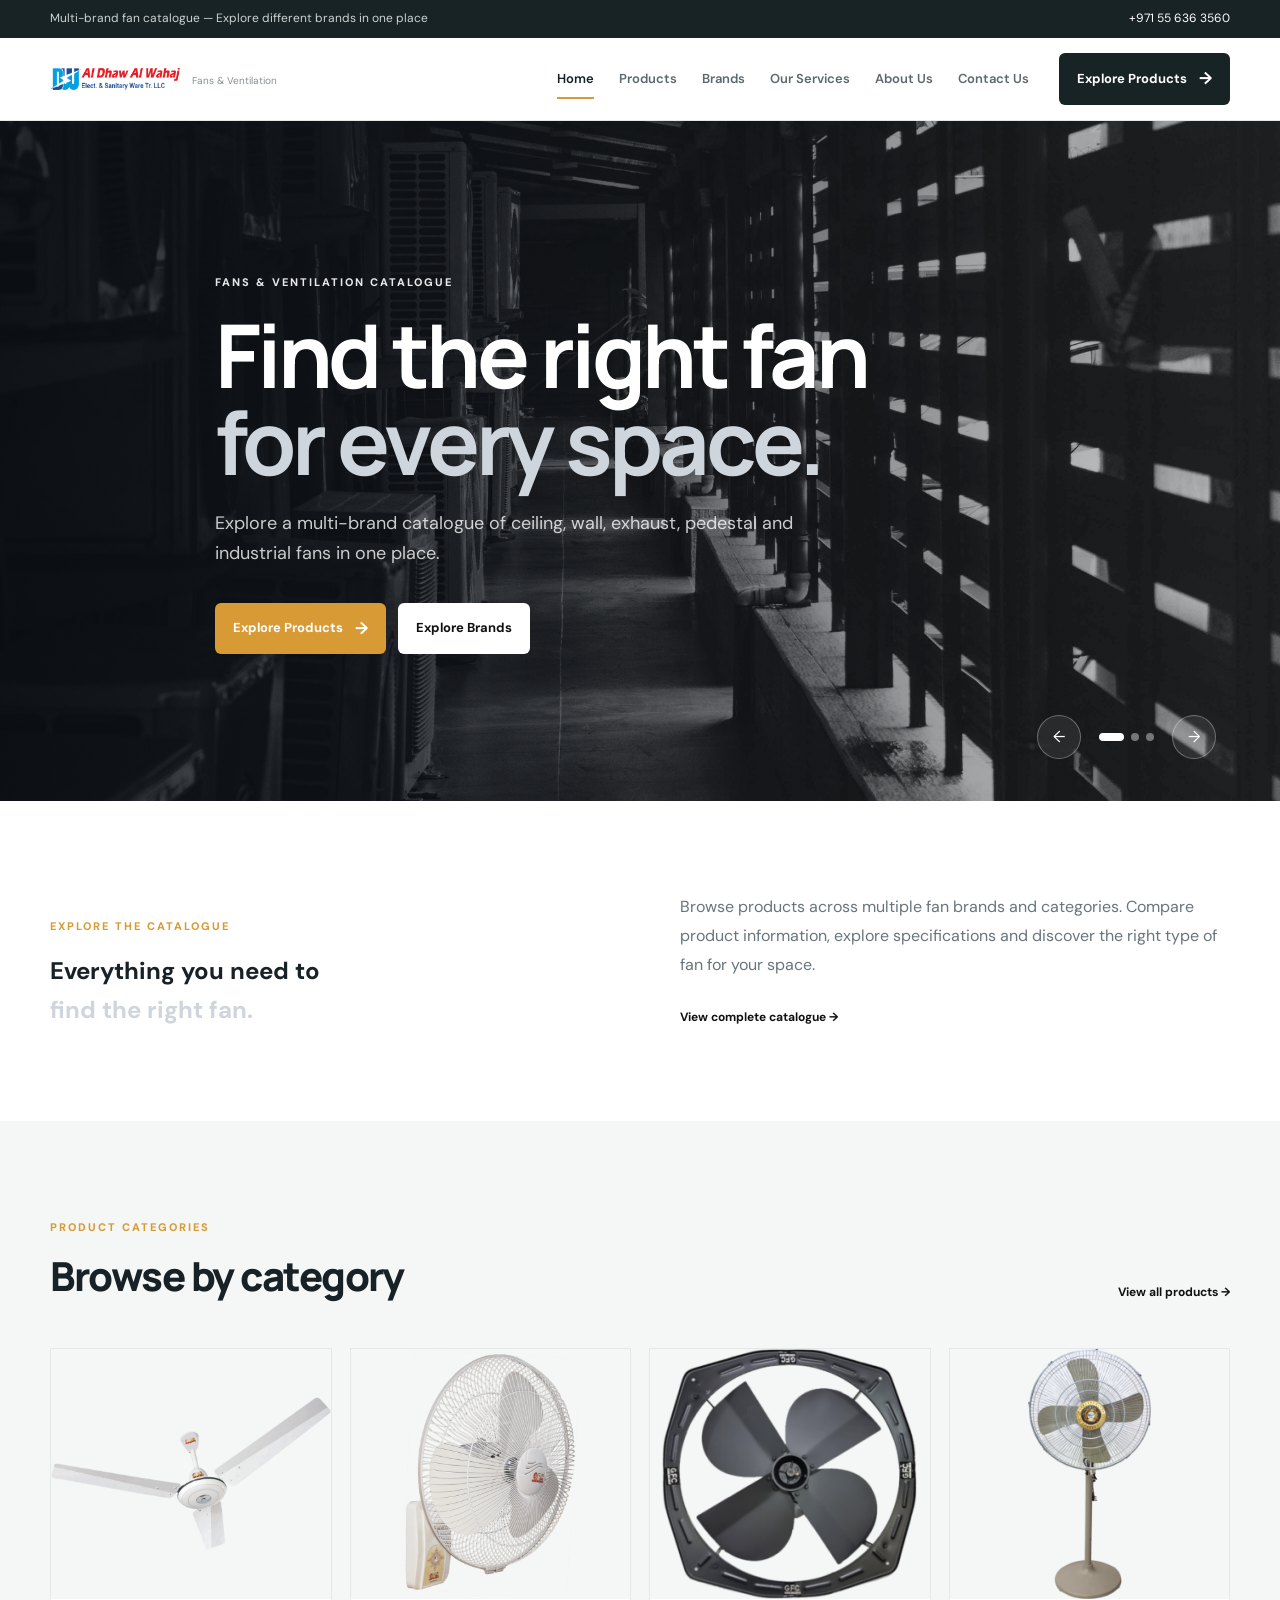
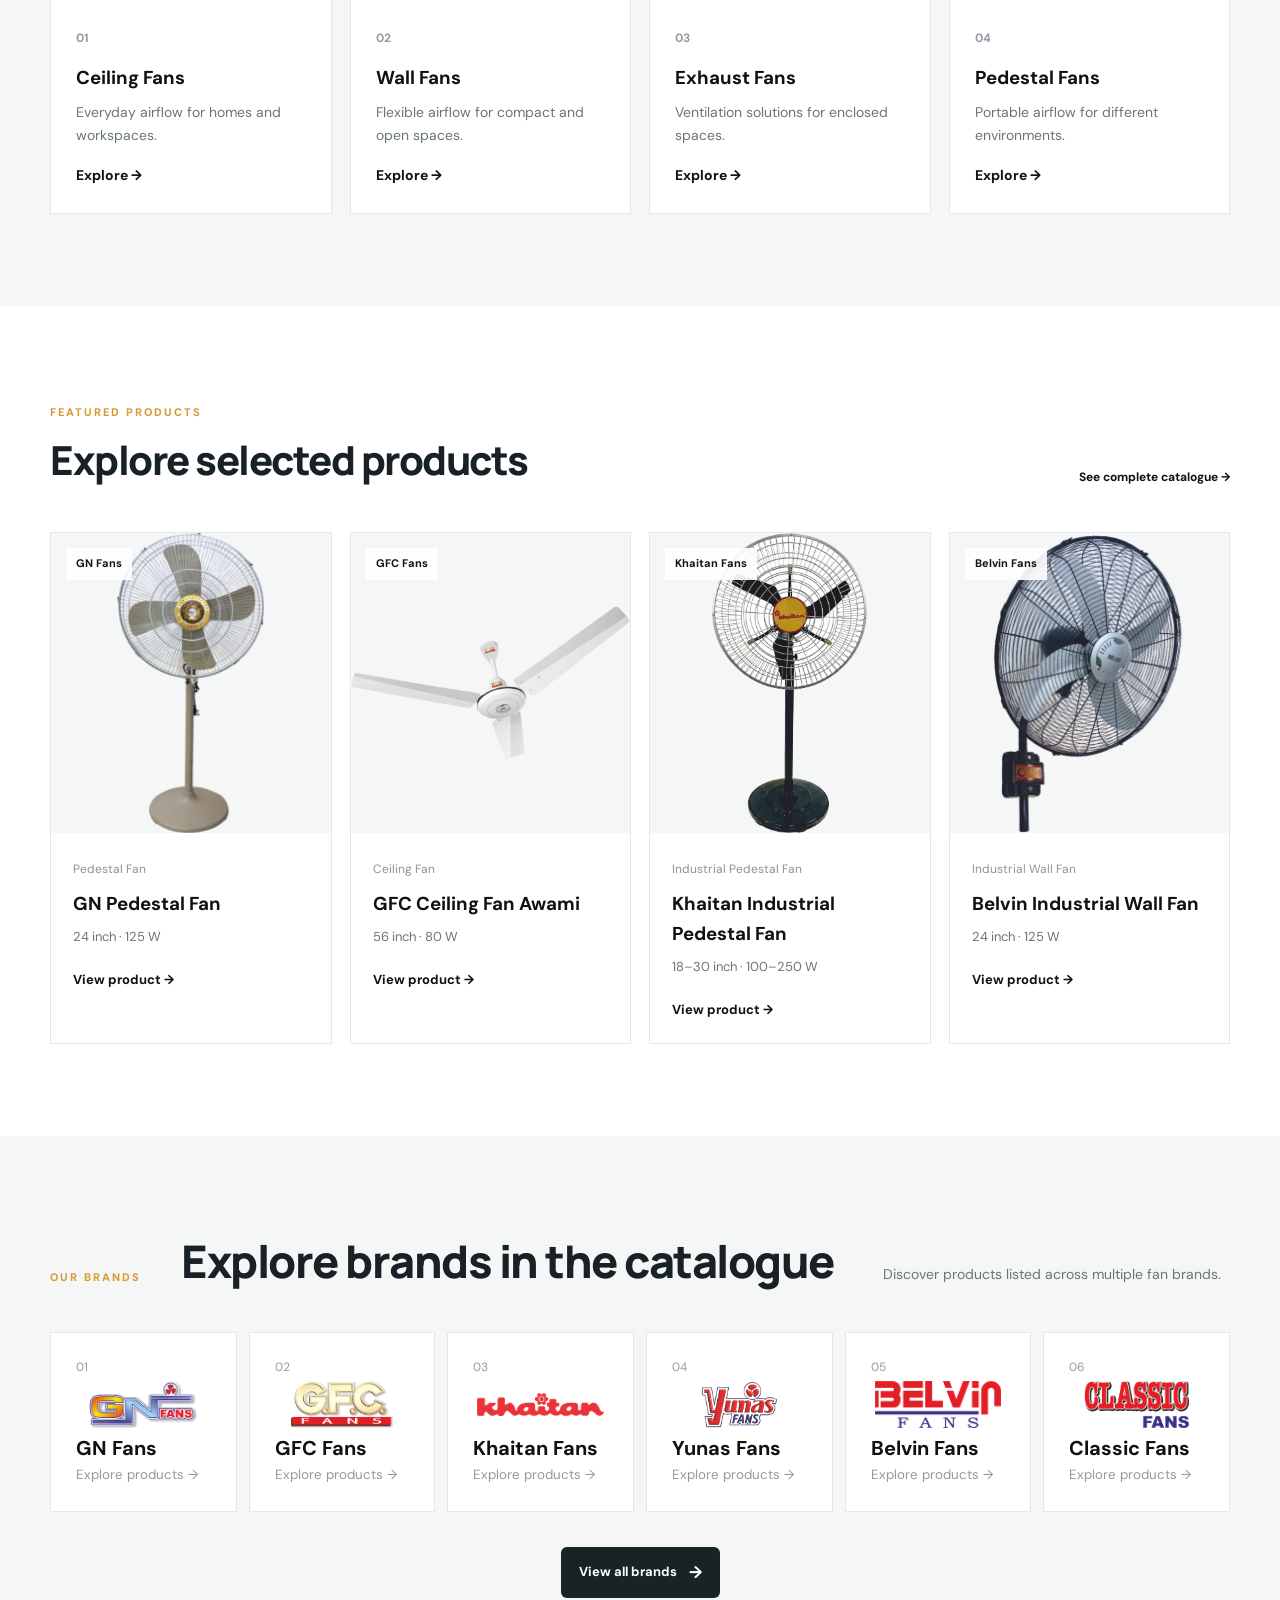
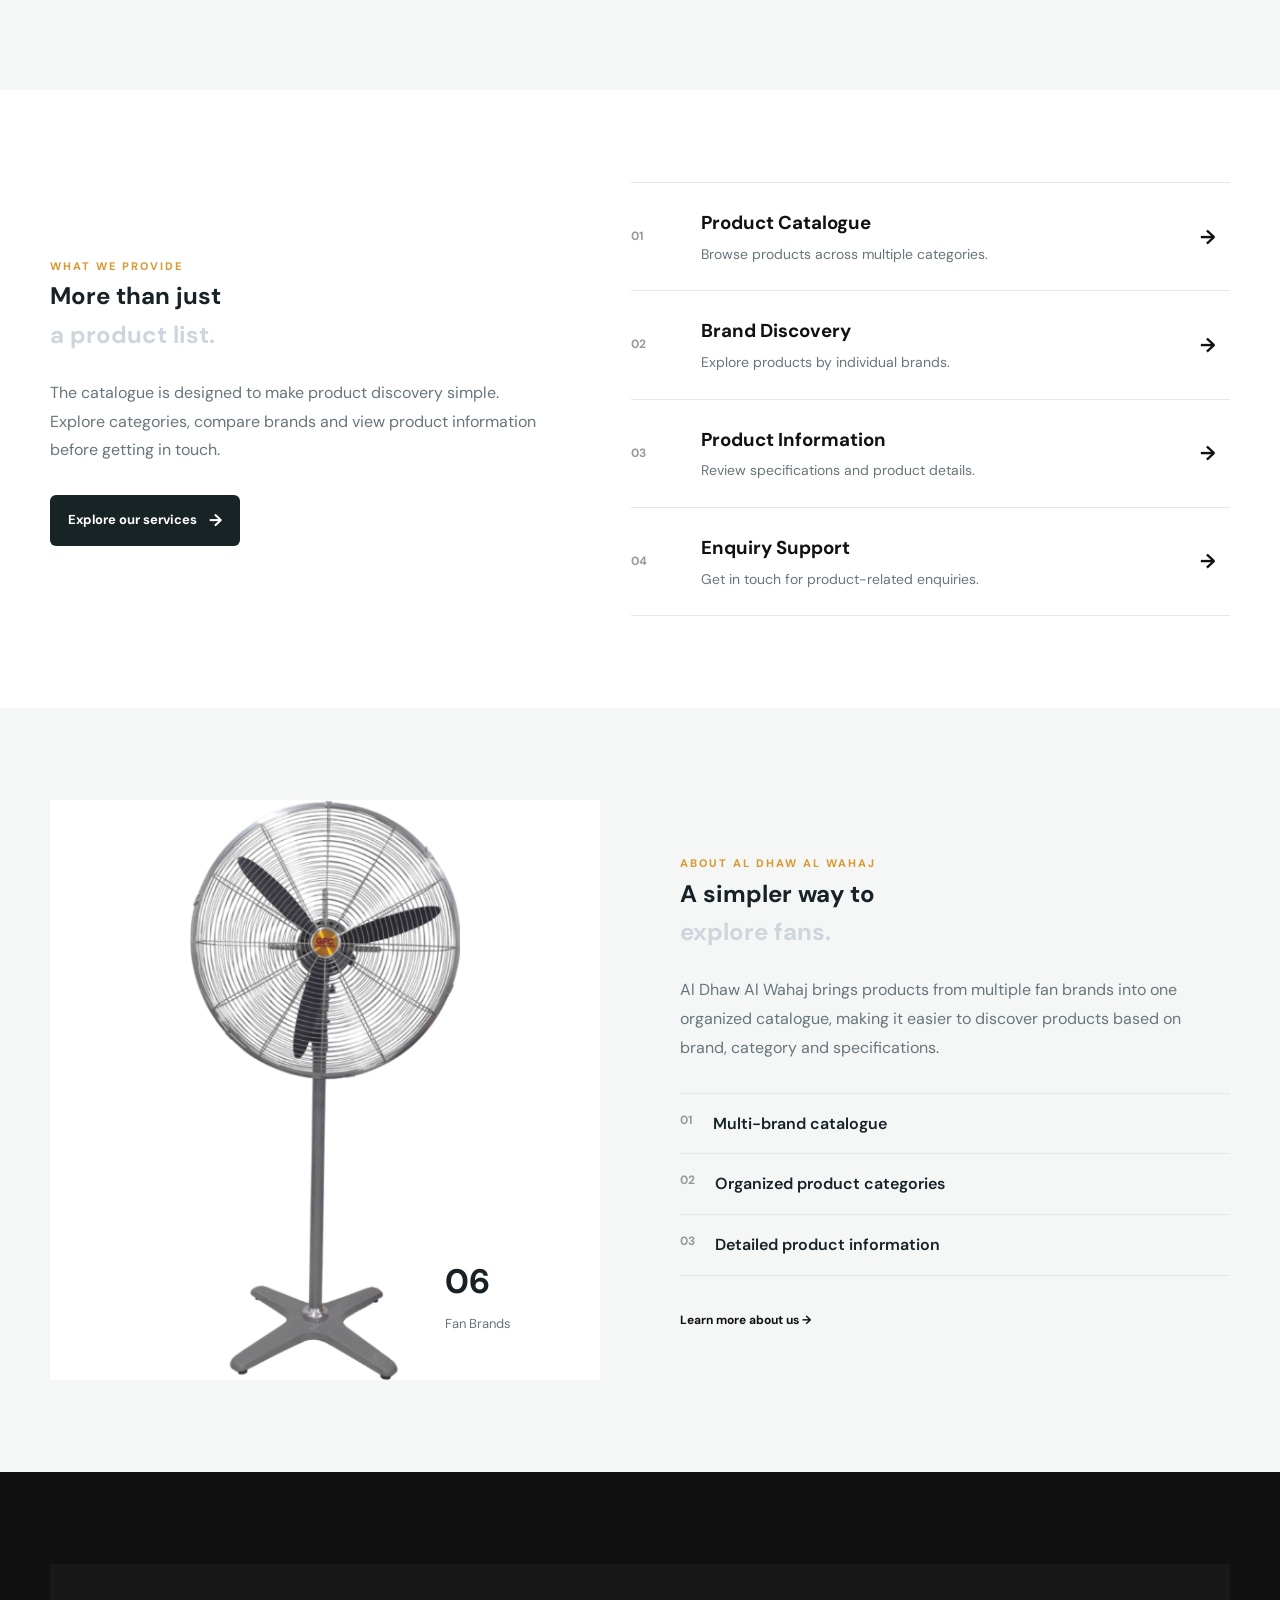
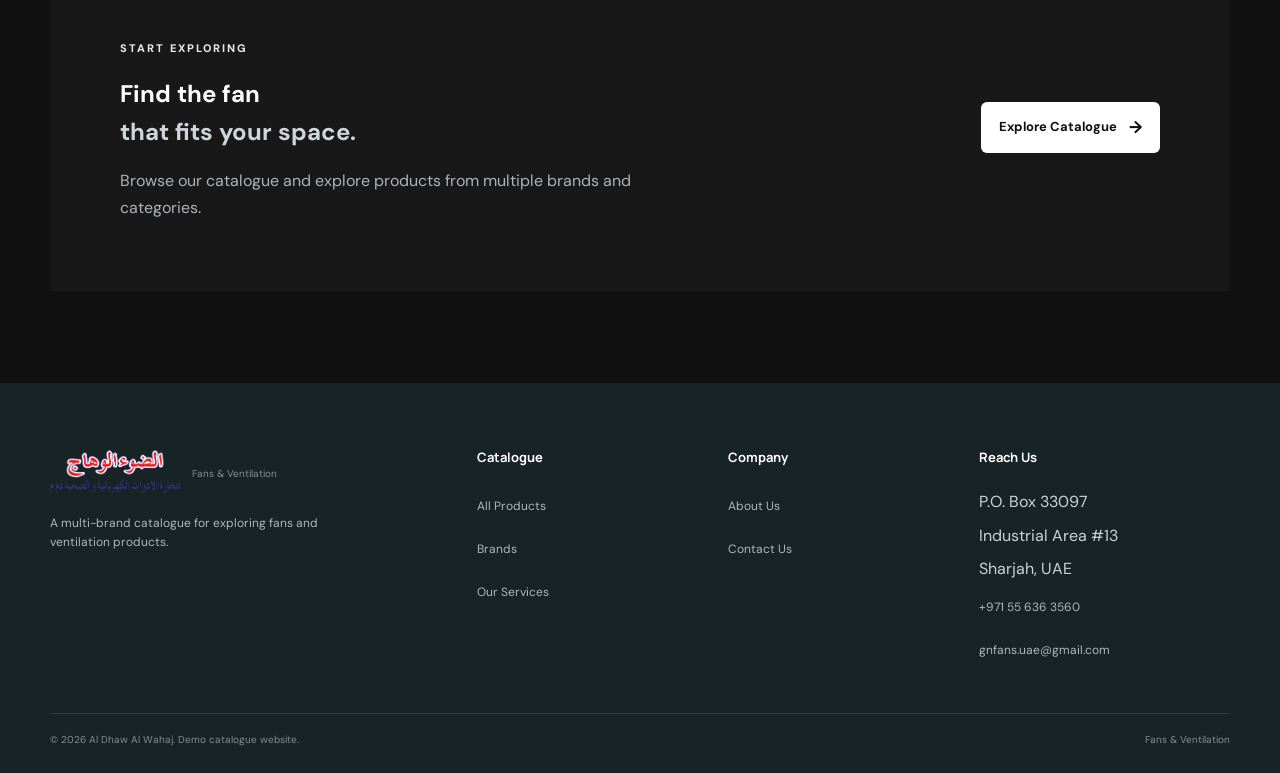
==== index.html @ 9b2d49e1 "Made many changes" ====
<!DOCTYPE html>
<html lang="en">
<head>
  <meta charset="UTF-8">
  <meta name="viewport" content="width=device-width, initial-scale=1.0">

  <title>Al Dhaw Al Wahaj | Fans & Ventilation</title>

  <meta
    name="description"
    content="Explore fan and ventilation products from GN Fans, GFC Fans, Classic Fans, Yunas Fans, Belvin Fans and Khaitan Fans."
  >

  <link rel="preconnect" href="https://fonts.googleapis.com">
  <link rel="preconnect" href="https://fonts.gstatic.com" crossorigin>

  <link
    href="https://fonts.googleapis.com/css2?family=DM+Sans:wght@400;500;600;700&family=Manrope:wght@500;600;700;800&display=swap"
    rel="stylesheet"
  >

  <link rel="stylesheet" href="css/style.css">
  <link rel="stylesheet" href="css/responsive.css">
</head>

<body>

    <div class="topbar">

    <div class="container topbar-inner">

      <span>
        Multi-brand fan catalogue — Explore different brands in one place
      </span>

      <a href="tel:+971556363560">
        +971 55 636 3560
      </a>

    </div>

  </div>

  <header class="site-header">
    <div class="container nav-container">

      <a href="index.html" class="brand-logo">
        <img
          class="company-logo-image"
          src="assets/Logos/Logo Al Dhaw.png"
          alt="Al Dhaw Al Wahaj"
        >

        <span class="brand-logo-text">
          <small>Fans &amp; Ventilation</small>
        </span>
      </a>

      <nav class="main-nav">
        <a href="index.html" class="active">Home</a>
        <a href="pages/products.html">Products</a>
        <a href="pages/brands.html">Brands</a>
        <a href="pages/services.html">Our Services</a>
        <a href="pages/about.html">About Us</a>
        <a href="pages/contact.html">Contact Us</a>
      </nav>

      <a href="pages/products.html" class="nav-cta">
        Explore Products
        <span>→</span>
      </a>

      <button class="mobile-menu-button" id="mobileMenuButton">
        ☰
      </button>

    </div>

    <div class="mobile-nav" id="mobileNav">
      <a href="index.html">Home</a>
      <a href="pages/products.html">Products</a>
      <a href="pages/brands.html">Brands</a>
      <a href="pages/services.html">Our Services</a>
      <a href="pages/about.html">About Us</a>
      <a href="pages/contact.html">Contact Us</a>
    </div>
  </header>


  <main>

    <section class="home-hero">

      <div class="home-hero-slides">

        <div
          class="home-hero-slide active"
          style="background-image: url('./assets/banner\ 1.jpg');"
        ></div>

        <div
          class="home-hero-slide"
          style="background-image: url('./assets/banner\ 2.jpg');"
        ></div>

        <div
          class="home-hero-slide"
          style="background-image: url('./assets/banner\ 3.jpg');"
        ></div>

        <div class="home-hero-overlay"></div>

      </div>

      <div class="container home-hero-content">

        <span class="eyebrow light-eyebrow">
          Fans & Ventilation Catalogue
        </span>

        <h1>
          Find the right fan
          <span>for every space.</span>
        </h1>

        <p>
          Explore a multi-brand catalogue of ceiling, wall, exhaust,
          pedestal and industrial fans in one place.
        </p>

        <div class="home-hero-actions">
          <a href="pages/products.html" class="btn btn-primary">
            Explore Products
            <span>→</span>
          </a>

          <a href="pages/brands.html" class="btn btn-light">
            Explore Brands
          </a>
        </div>

      </div>

      <div class="hero-slider-controls">

        <button class="hero-arrow" id="heroPrev">
          ←
        </button>

        <div class="hero-dots">
          <button class="hero-dot active" data-slide="0"></button>
          <button class="hero-dot" data-slide="1"></button>
          <button class="hero-dot" data-slide="2"></button>
        </div>

        <button class="hero-arrow" id="heroNext">
          →
        </button>

      </div>

    </section>


    <section class="home-intro section-padding">

      <div class="container">

        <div class="home-intro-grid">

          <div>
            <span class="eyebrow">
              Explore the catalogue
            </span>

            <h2>
              Everything you need to
              <span>find the right fan.</span>
            </h2>
          </div>

          <div>
            <p class="section-description">
              Browse products across multiple fan brands and categories.
              Compare product information, explore specifications and
              discover the right type of fan for your space.
            </p>

            <a href="pages/products.html" class="text-link">
              View complete catalogue →
            </a>
          </div>

        </div>

      </div>

    </section>


    <section class="home-categories section-padding soft-section">

      <div class="container">

        <div class="section-heading-row">

          <div>
            <span class="eyebrow">
              Product categories
            </span>

            <h2>
              Browse by category
            </h2>
          </div>

          <a href="pages/products.html" class="text-link">
            View all products →
          </a>

        </div>


        <div class="home-category-grid">

          <a
            href="pages/products.html?category=Ceiling%20Fan"
            class="home-category-card"
          >
            <div class="home-category-image">
              <img
                src="./assets/Fans/GFC/Ceiling/GFC Ceiling Awami.png"
                alt="GFC ceiling fan"
              >
            </div>

            <div class="home-category-content">
              <span>01</span>
              <h3>Ceiling Fans</h3>
              <p>Everyday airflow for homes and workspaces.</p>
              <strong>Explore →</strong>
            </div>
          </a>


          <a
            href="pages/products.html?category=Wall%20Fan"
            class="home-category-card"
          >
            <div class="home-category-image">
              <img
                src="./assets/Fans/GFC/Wall/GFC Wall.png"
                alt="GFC wall fan"
              >
            </div>

            <div class="home-category-content">
              <span>02</span>
              <h3>Wall Fans</h3>
              <p>Flexible airflow for compact and open spaces.</p>
              <strong>Explore →</strong>
            </div>
          </a>


          <a
            href="pages/products.html?category=Exhaust%20Fan"
            class="home-category-card"
          >
            <div class="home-category-image">
              <img
                src="./assets/Fans/GFC/Exhaust/GFC Exhaust Metal.png"
                alt="GFC metal exhaust fan"
              >
            </div>

            <div class="home-category-content">
              <span>03</span>
              <h3>Exhaust Fans</h3>
              <p>Ventilation solutions for enclosed spaces.</p>
              <strong>Explore →</strong>
            </div>
          </a>


          <a
            href="pages/products.html?category=Pedestal%20Fan"
            class="home-category-card"
          >
            <div class="home-category-image">
              <img
                src="./assets/Fans/GN/Pedestal/GN Pedestal.png"
                alt="GN pedestal fan"
              >
            </div>

            <div class="home-category-content">
              <span>04</span>
              <h3>Pedestal Fans</h3>
              <p>Portable airflow for different environments.</p>
              <strong>Explore →</strong>
            </div>
          </a>

        </div>

      </div>

    </section>


    <section class="home-featured section-padding">

      <div class="container">

        <div class="section-heading-row">

          <div>
            <span class="eyebrow">
              Featured products
            </span>

            <h2>
              Explore selected products
            </h2>
          </div>

          <a href="pages/products.html" class="text-link">
            See complete catalogue →
          </a>

        </div>


        <div class="home-product-grid">

          <a
            href="pages/product-details.html?id=gn-fans-gn-pedestal-fan"
            class="home-product-card"
          >
            <div class="home-product-image">
              <img
                src="./assets/Fans/GN/Pedestal/GN Pedestal.png"
                alt="GN Pedestal Fan"
              >

              <span>GN Fans</span>
            </div>

            <div class="home-product-content">
              <small>Pedestal Fan</small>
              <h3>GN Pedestal Fan</h3>
              <p>24 inch · 125 W</p>
              <strong>View product →</strong>
            </div>
          </a>


          <a
            href="pages/product-details.html?id=gfc-fans-gfc-ceiling-fan-awami"
            class="home-product-card"
          >
            <div class="home-product-image">
              <img
                src="./assets/Fans/GFC/Ceiling/GFC Ceiling Awami.png"
                alt="GFC Ceiling Fan Awami"
              >

              <span>GFC Fans</span>
            </div>

            <div class="home-product-content">
              <small>Ceiling Fan</small>
              <h3>GFC Ceiling Fan Awami</h3>
              <p>56 inch · 80 W</p>
              <strong>View product →</strong>
            </div>
          </a>


          <a
            href="pages/product-details.html?id=khaitan-fans-khaitan-industrial-pedestal-fan"
            class="home-product-card"
          >
            <div class="home-product-image">
              <img
                src="./assets/Fans/Khaitan/Khaitan Pedestal.png"
                alt="Khaitan industrial pedestal fan"
              >

              <span>Khaitan Fans</span>
            </div>

            <div class="home-product-content">
              <small>Industrial Pedestal Fan</small>
              <h3>Khaitan Industrial Pedestal Fan</h3>
              <p>18–30 inch · 100–250 W</p>
              <strong>View product →</strong>
            </div>
          </a>


          <a
            href="pages/product-details.html?id=belvin-fans-belvin-industrial-wall-fan"
            class="home-product-card"
          >
            <div class="home-product-image">
              <img
                src="./assets/Fans/Belvin/Wall/Belvin Wall Industrial.png"
                alt="Belvin Industrial Wall Fan"
              >

              <span>Belvin Fans</span>
            </div>

            <div class="home-product-content">
              <small>Industrial Wall Fan</small>
              <h3>Belvin Industrial Wall Fan</h3>
              <p>24 inch · 125 W</p>
              <strong>View product →</strong>
            </div>
          </a>

        </div>

      </div>

    </section>


    <section class="home-brands section-padding soft-section">

      <div class="container">

        <div class="section-heading centered-heading">

          <span class="eyebrow">
            Our brands
          </span>

          <h2>
            Explore brands in the catalogue
          </h2>

          <p>
            Discover products listed across multiple fan brands.
          </p>

        </div>


        <div class="home-brand-grid">

          <a
            href="pages/products.html?brand=GN%20Fans"
            class="home-brand-card"
          >
            <span>01</span>
            <img src="assets/Logos/Logo GN.png" alt="GN Fans logo">
            <strong>GN Fans</strong>
            <small>Explore products →</small>
          </a>


          <a
            href="pages/products.html?brand=GFC%20Fans"
            class="home-brand-card"
          >
            <span>02</span>
            <img src="assets/Logos/Logo GFC.png" alt="GFC Fans logo">
            <strong>GFC Fans</strong>
            <small>Explore products →</small>
          </a>


          <a
            href="pages/products.html?brand=Khaitan%20Fans"
            class="home-brand-card"
          >
            <span>03</span>
            <img src="assets/Logos/Logo Khaitan.png" alt="Khaitan logo">
            <strong>Khaitan Fans</strong>
            <small>Explore products →</small>
          </a>


          <a
            href="pages/products.html?brand=Yunas%20Fans"
            class="home-brand-card"
          >
            <span>04</span>
            <img src="assets/Logos/Logo Yunas.png" alt="Yunas Fans logo">
            <strong>Yunas Fans</strong>
            <small>Explore products →</small>
          </a>


          <a
            href="pages/products.html?brand=Belvin%20Fans"
            class="home-brand-card"
          >
            <span>05</span>
            <img src="assets/Logos/Logo Belvin.png" alt="Belvin Fans logo">
            <strong>Belvin Fans</strong>
            <small>Explore products →</small>
          </a>


          <a
            href="pages/products.html?brand=Classic%20Fans"
            class="home-brand-card"
          >
            <span>06</span>
            <img src="assets/Logos/Logo Classic.png" alt="Classic Fans logo">
            <strong>Classic Fans</strong>
            <small>Explore products →</small>
          </a>
        </div>


        <div class="centered-action">
          <a href="pages/brands.html" class="btn btn-dark">
            View all brands
            <span>→</span>
          </a>
        </div>

      </div>

    </section>


    <section class="home-services section-padding">

      <div class="container">

        <div class="home-services-grid">

          <div class="home-services-intro">

            <span class="eyebrow">
              What we provide
            </span>

            <h2>
              More than just
              <span>a product list.</span>
            </h2>

            <p>
              The catalogue is designed to make product discovery
              simple. Explore categories, compare brands and view
              product information before getting in touch.
            </p>

            <a href="pages/services.html" class="btn btn-dark">
              Explore our services
              <span>→</span>
            </a>

          </div>


          <div class="home-service-list">

            <a href="pages/services.html" class="home-service-item">
              <span>01</span>

              <div>
                <h3>Product Catalogue</h3>
                <p>Browse products across multiple categories.</p>
              </div>

              <strong>→</strong>
            </a>


            <a href="pages/services.html" class="home-service-item">
              <span>02</span>

              <div>
                <h3>Brand Discovery</h3>
                <p>Explore products by individual brands.</p>
              </div>

              <strong>→</strong>
            </a>


            <a href="pages/services.html" class="home-service-item">
              <span>03</span>

              <div>
                <h3>Product Information</h3>
                <p>Review specifications and product details.</p>
              </div>

              <strong>→</strong>
            </a>


            <a href="pages/services.html" class="home-service-item">
              <span>04</span>

              <div>
                <h3>Enquiry Support</h3>
                <p>Get in touch for product-related enquiries.</p>
              </div>

              <strong>→</strong>
            </a>

          </div>

        </div>

      </div>

    </section>


    <section class="home-about section-padding soft-section">

      <div class="container">

        <div class="home-about-grid">

          <div class="home-about-image">
            <img
              src="assets/Fans/GFC/Pedestal/GFC Pedestal Industrial.png"
              alt="GFC industrial pedestal fan"
            >

            <div class="home-about-label">
              <strong>06</strong>
              <span>Fan Brands</span>
            </div>
          </div>


          <div class="home-about-content">

            <span class="eyebrow">
              About Al Dhaw Al Wahaj
            </span>

            <h2>
              A simpler way to
              <span>explore fans.</span>
            </h2>

            <p>
              Al Dhaw Al Wahaj brings products from multiple fan brands
              into one organized catalogue, making it easier to discover
              products based on brand, category and specifications.
            </p>

            <div class="home-about-points">

              <div>
                <strong>01</strong>
                <span>Multi-brand catalogue</span>
              </div>

              <div>
                <strong>02</strong>
                <span>Organized product categories</span>
              </div>

              <div>
                <strong>03</strong>
                <span>Detailed product information</span>
              </div>

            </div>

            <a href="pages/about.html" class="text-link">
              Learn more about us →
            </a>

          </div>

        </div>

      </div>

    </section>


    <section class="home-final-cta section-padding">

      <div class="container">

        <div class="home-final-box">

          <div>

            <span class="eyebrow light-eyebrow">
              Start exploring
            </span>

            <h2>
              Find the fan
              <span>that fits your space.</span>
            </h2>

            <p>
              Browse our catalogue and explore products from multiple
              brands and categories.
            </p>

          </div>

          <a href="pages/products.html" class="btn btn-light">
            Explore Catalogue
            <span>→</span>
          </a>

        </div>

      </div>

    </section>

  </main>


  <footer class="site-footer">

    <div class="container">

      <div class="footer-grid">

        <div class="footer-brand">

          <a href="index.html" class="brand-logo footer-logo">
            <img
              class="company-logo-image company-logo-arabic"
              src="assets/Logos/Logo Al Dhaw Arabic.png"
              alt="Al Dhaw Al Wahaj"
            >

            <span class="brand-logo-text">
              <small>Fans &amp; Ventilation</small>
            </span>
          </a>

          <p>
            A multi-brand catalogue for exploring fans and ventilation
            products.
          </p>

        </div>


        <div class="footer-column">

          <h4>Catalogue</h4>

          <a href="pages/products.html">All Products</a>
          <a href="pages/brands.html">Brands</a>
          <a href="pages/services.html">Our Services</a>

        </div>


        <div class="footer-column">

          <h4>Company</h4>

          <a href="pages/about.html">About Us</a>
          <a href="pages/contact.html">Contact Us</a>

        </div>


        <div class="footer-column">

          <h4>Reach Us</h4>

          <span>P.O. Box 33097</span>
          <span>Industrial Area #13</span>
          <span>Sharjah, UAE</span>
          <a href="tel:+971556363560">+971 55 636 3560</a>
          <a href="mailto:gnfans.uae@gmail.com">gnfans.uae@gmail.com</a>

        </div>

      </div>


      <div class="footer-bottom">

        <span>
          © 2026 Al Dhaw Al Wahaj. Demo catalogue website.
        </span>

        <span>
          Fans & Ventilation
        </span>

      </div>

    </div>

  </footer>


  <script src="js/navigation.js"></script>
  <script src="js/home.js"></script>

</body>
</html>
---- css/style.css ----
*{box-sizing:border-box;margin:0;padding:0}
:root{--ink:#172126;--muted:#68757b;--line:#e4e9e8;--soft:#f4f7f6;--accent:#d89a35;--dark:#182326;--white:#fff}
html{scroll-behavior:smooth}
body{font-family:'DM Sans',sans-serif;color:var(--ink);background:#fff;line-height:1.6}
a{text-decoration:none;color:inherit}
img{display:block;width:100%;object-fit:contain}
img{max-width:100%;height:auto}
button{font:inherit}
.container{width:min(1180px,calc(100% - 48px));margin:auto}
.topbar{background:var(--dark);color:#cbd3d2;font-size:12px}
.topbar-inner{height:38px;display:flex;justify-content:space-between;align-items:center}
.topbar a{color:#fff}
.site-header,.header{background:#fff;border-bottom:1px solid var(--line);position:sticky;top:0;z-index:50}
.nav-container,.nav-wrap{min-height:82px;display:flex;align-items:center;gap:30px}
.brand-logo,.logo{display:flex;align-items:center;gap:12px;min-width:220px}
.company-logo-image{flex:0 0 130px;width:130px;height:42px;object-fit:contain}
.company-logo-arabic{height:48px}
.brand-mark,.logo-mark{width:42px;height:42px;border-radius:10px;background:var(--dark);color:#fff;display:grid;place-items:center;font-family:Manrope,sans-serif;font-weight:800;font-size:13px}
.brand-logo-text,.logo > span:last-child{display:flex;flex-direction:column;line-height:1.15}
.brand-logo-text strong,.logo strong{display:block;font-family:Manrope,sans-serif;font-size:15px;line-height:1.1}
.brand-logo-text small,.logo small{display:block;color:#849092;font-size:10px;margin-top:3px}
.main-nav,.nav{display:flex;align-items:center;gap:25px;margin-left:auto}
.main-nav a,.nav a{font-size:13px;color:#5d686d;font-weight:600;position:relative;padding:29px 0}
.main-nav a:hover,.main-nav a.active,.nav a:hover,.nav a.active{color:var(--ink)}
.main-nav a.active::after,.nav a.active::after{content:"";position:absolute;bottom:19px;left:0;width:100%;height:2px;background:var(--accent)}
.nav-cta,.btn{display:inline-flex;align-items:center;justify-content:center;gap:12px;font-size:13px;font-weight:700;padding:12px 18px;border-radius:6px}
.nav-cta{background:var(--dark);color:#fff}
.nav-cta span,.btn span{font-size:17px}
.menu-toggle,.mobile-menu-button{display:none;border:0;background:none;cursor:pointer}
.mobile-nav{display:none}
.mobile-nav.show{display:flex;flex-direction:column}
.nav.open{display:flex}
.hero{height:650px;position:relative;background:#172326;color:#fff;overflow:hidden}
.hero-slides,.hero-slide{position:absolute;inset:0}
.hero-slide{opacity:0;background-position:center;background-size:cover;transition:opacity .7s ease}
.hero-slide.active{opacity:1}
.hero-overlay{position:absolute;inset:0;background:linear-gradient(90deg,rgba(9,19,22,.84),rgba(9,19,22,.32) 62%,rgba(9,19,22,.18))}
.hero-content{position:relative;z-index:2;height:100%;display:flex;flex-direction:column;justify-content:center;max-width:1180px}
.eyebrow{font-size:11px;font-weight:800;letter-spacing:2px;color:var(--accent);text-transform:uppercase}
.light-eyebrow{color:#fff;opacity:.9}
.hero h1{font-family:Manrope,sans-serif;font-size:clamp(40px,5.2vw,67px);line-height:1.04;max-width:760px;margin:18px 0 20px;letter-spacing:-2px}
.hero p{max-width:610px;color:#d8dfde;font-size:16px}
.hero-actions{display:flex;gap:12px;margin-top:32px}
.btn-primary{background:var(--accent);color:#fff}
.btn-light{background:#fff;color:var(--ink)}
.hero-bottom{position:absolute;bottom:32px;left:0;right:0;display:flex;align-items:center;justify-content:space-between;z-index:4}
.hero-dots{display:flex;gap:8px}
.dot{width:30px;height:3px;background:rgba(255,255,255,.45);border:0;cursor:pointer}
.dot.active{background:#fff}
.hero-counter{font-size:12px;color:#c8d0cf}
.hero-counter span{color:#fff;font-weight:700}
.section{padding:92px 0}
.section-padding{padding:92px 0}
.stats{padding:28px 0;border-bottom:1px solid var(--line)}
.stats-grid{display:grid;grid-template-columns:repeat(4,1fr)}
.stats-grid div{padding:10px 30px;border-right:1px solid var(--line)}
.stats-grid div:first-child{padding-left:0}
.stats-grid div:last-child{border:0}
.stats strong{display:block;font:800 30px Manrope,sans-serif}
.stats span{color:var(--muted);font-size:12px}
.section-heading{display:flex;justify-content:space-between;align-items:end;gap:40px;margin-bottom:42px}
.section-heading h2{font:800 clamp(30px,4vw,45px) Manrope,sans-serif;letter-spacing:-1.5px;line-height:1.1;margin-top:9px}
.section-heading p{max-width:440px;color:var(--muted);font-size:14px}
.category-grid{display:grid;grid-template-columns:repeat(4,1fr);gap:18px}
.category-card{min-height:310px;position:relative;border-radius:8px;overflow:hidden;background:#222}
.category-card img{height:100%;position:absolute;inset:0;transition:transform .5s}
.category-card:hover img{transform:scale(1.05)}
.category-card:after{content:"";position:absolute;inset:0;background:linear-gradient(transparent 30%,rgba(10,18,20,.82))}
.category-content{position:absolute;bottom:0;left:0;right:0;padding:24px;z-index:2;color:#fff}
.category-content span{font-size:11px;color:#d4dbd9}
.category-content h3{font:700 22px Manrope,sans-serif;margin:4px 0 13px}
.category-content b{font-size:11px;color:#fff}
.category-wide{grid-column:span 2}
.help-banner{margin-top:18px;background:var(--soft);padding:30px 34px;display:flex;align-items:center;justify-content:space-between;gap:30px;border-radius:8px}
.help-banner h3{font:700 22px Manrope,sans-serif;margin:6px 0}
.help-banner p{color:var(--muted);font-size:13px}
.btn-dark{background:var(--dark);color:#fff;white-space:nowrap}
.featured{background:var(--soft)}
.text-link{font-size:12px;font-weight:700}
.product-grid{display:grid;grid-template-columns:repeat(3,1fr);gap:20px}
.product-card{background:#fff;border:1px solid var(--line);border-radius:8px;overflow:hidden}
.product-image{height:260px;background:#edf1f0;position:relative}
.product-image img{height:100%;object-fit:contain}
.product-body{padding:20px}
.product-brand{font-size:10px;color:var(--accent);font-weight:800;letter-spacing:1.3px;text-transform:uppercase}
.product-body h3{font:700 19px Manrope,sans-serif;margin:7px 0}
.product-body p{color:var(--muted);font-size:12px;min-height:38px}
.specs{display:flex;gap:15px;border-top:1px solid var(--line);margin-top:17px;padding-top:14px;color:#68757b;font-size:11px}
.product-link{display:block;margin-top:17px;font-size:12px;font-weight:800}
.trust{background:#fff}
.trust-grid{display:grid;grid-template-columns:.85fr 1.15fr;gap:90px}
.trust-intro h2{font:800 43px Manrope,sans-serif;line-height:1.08;margin:10px 0 20px}
.trust-intro p{color:var(--muted);font-size:14px;max-width:420px}
.trust-items{display:grid;grid-template-columns:1fr 1fr;gap:0}
.trust-items div{padding:25px;border-top:1px solid var(--line)}
.trust-items div:nth-child(odd){border-right:1px solid var(--line)}
.trust-items span{font-size:10px;color:var(--accent);font-weight:800}
.trust-items h3{font:700 17px Manrope,sans-serif;margin:7px 0}
.trust-items p{font-size:12px;color:var(--muted)}
.brands-strip{background:var(--soft)}
.center{display:block;text-align:center}
.center h2{margin-top:9px}
.brand-grid{display:grid;grid-template-columns:repeat(5,1fr);gap:14px}
.brand{height:105px;background:#fff;border:1px solid var(--line);display:grid;place-content:center;text-align:center;font:800 21px Manrope,sans-serif;letter-spacing:-.5px}
.brand span{display:block;font-size:8px;letter-spacing:2px;color:#9aa4a5;margin-top:-3px}
.site-footer,.footer{background:var(--dark);color:#cbd3d2;padding:65px 0 25px}
.site-footer .footer-grid,.footer-grid{display:grid;grid-template-columns:1.5fr .8fr .8fr 1fr;gap:50px}
.site-footer .footer-brand,.footer-brand{color:#fff}
.site-footer .footer-column,.footer-column{display:flex;flex-direction:column;gap:8px}
.footer-logo{color:#fff;margin-bottom:18px}
.site-footer p,.site-footer a,.footer p,.footer a{font-size:12px;color:#aeb9b8}
.site-footer .footer-grid>div>p,.footer-grid>div>p{max-width:290px}
.site-footer h4,.footer h4{font:700 13px Manrope,sans-serif;color:#fff;margin-bottom:15px}
.site-footer .footer-grid a:not(.footer-logo),.footer-grid a:not(.footer-logo){display:block;margin:8px 0}
.footer-bottom{border-top:1px solid rgba(255,255,255,.1);margin-top:45px;padding-top:18px;display:flex;justify-content:space-between;font-size:10px;color:#82908f}


/* Products Page */

.page-hero {
  background: var(--soft);
  padding: 90px 0;
  border-bottom: 1px solid var(--line);
}

.page-hero h1 {
  font: 800 clamp(40px, 5vw, 60px) Manrope, sans-serif;
  letter-spacing: -2px;
  line-height: 1.05;
  margin: 12px 0 18px;
}

.page-hero p {
  color: var(--muted);
  max-width: 650px;
  font-size: 15px;
}

.products-section {
  padding: 75px 0 100px;
}

.catalogue-layout {
  display: grid;
  grid-template-columns: 220px 1fr;
  gap: 55px;
}

.filters {
  border-right: 1px solid var(--line);
  padding-right: 28px;
}

.filter-header {
  display: flex;
  justify-content: space-between;
  align-items: center;
  margin-bottom: 30px;
}

.filter-header button {
  border: 0;
  background: none;
  color: var(--muted);
  font-size: 10px;
  cursor: pointer;
  text-decoration: underline;
}

.filter-group {
  border-top: 1px solid var(--line);
  padding: 24px 0;
}

.filter-group h3 {
  font: 700 13px Manrope, sans-serif;
  margin-bottom: 17px;
}

.filter-option {
  display: flex;
  align-items: center;
  gap: 10px;
  margin: 12px 0;
  color: var(--muted);
  font-size: 12px;
  cursor: pointer;
}

.filter-option input {
  accent-color: var(--dark);
  width: 14px;
  height: 14px;
}

.catalogue-toolbar {
  display: flex;
  justify-content: space-between;
  align-items: center;
  gap: 25px;
  margin-bottom: 30px;
  padding-bottom: 20px;
  border-bottom: 1px solid var(--line);
}

.catalogue-toolbar strong {
  font: 700 14px Manrope, sans-serif;
}

.catalogue-toolbar > div:first-child span {
  color: var(--muted);
  font-size: 12px;
  margin-left: 5px;
}

.catalogue-search {
  width: 250px;
  position: relative;
}

.catalogue-search input {
  width: 100%;
  height: 43px;
  border: 1px solid var(--line);
  border-radius: 5px;
  outline: none;
  padding: 0 40px 0 14px;
  font: 12px "DM Sans", sans-serif;
  color: var(--ink);
}

.catalogue-search input:focus {
  border-color: #9aa5a3;
}

.catalogue-search span {
  position: absolute;
  right: 14px;
  top: 8px;
  color: var(--muted);
  font-size: 20px;
}

.catalogue-grid {
  display: grid;
  grid-template-columns: repeat(2, 1fr);
  gap: 20px;
}

.catalogue-grid .product-card {
  height: 100%;
}

.product-image {
  display: block;
  position: relative;
}

.product-category {
  position: absolute;
  top: 15px;
  left: 15px;
  background: rgba(255,255,255,.94);
  color: var(--ink);
  padding: 6px 9px;
  border-radius: 3px;
  font-size: 9px;
  font-weight: 700;
  text-transform: uppercase;
  letter-spacing: .7px;
}

.product-body h3 a:hover {
  color: #9b681d;
}

.empty-products {
  display: none;
  padding: 80px 20px;
  text-align: center;
}

.empty-products.show {
  display: block;
}

.empty-products h3 {
  font: 700 23px Manrope, sans-serif;
}

.empty-products p {
  color: var(--muted);
  font-size: 13px;
  margin: 7px 0 20px;
}


/* Product Details */

.product-breadcrumb {
  border-bottom: 1px solid var(--line);
  padding: 18px 0;
}

.product-breadcrumb .container {
  display: flex;
  align-items: center;
  gap: 9px;
  font-size: 11px;
  color: var(--muted);
}

.product-breadcrumb a:hover {
  color: var(--ink);
}

.product-breadcrumb strong {
  color: var(--ink);
  font-weight: 600;
}

.product-detail-section {
  padding: 70px 0 95px;
}

.product-detail-grid {
  display: grid;
  grid-template-columns: 1fr .9fr;
  gap: 80px;
  align-items: start;
}

.product-gallery {
  min-width: 0;
}

.main-product-image {
  height: 550px;
  background: var(--soft);
  border-radius: 8px;
  overflow: hidden;
}

.main-product-image img {
  height: 100%;
  object-fit: contain;
}

.product-thumbnails {
  display: flex;
  gap: 12px;
  margin-top: 14px;
}

.product-thumbnail {
  width: 90px;
  height: 75px;
  padding: 0;
  border: 1px solid var(--line);
  background: var(--soft);
  border-radius: 4px;
  overflow: hidden;
  cursor: pointer;
}

.product-thumbnail.active {
  border: 2px solid var(--dark);
}

.product-thumbnail img {
  width: 100%;
  height: 100%;
  object-fit: contain;
}

.product-information {
  padding-top: 10px;
}

.detail-category {
  display: inline-block;
  color: var(--muted);
  font-size: 11px;
  margin: 9px 0;
}

.product-information h1 {
  font: 800 clamp(36px, 4vw, 53px) Manrope, sans-serif;
  letter-spacing: -1.8px;
  line-height: 1.06;
  margin-bottom: 20px;
}

.detail-description {
  color: var(--muted);
  font-size: 14px;
  max-width: 550px;
  line-height: 1.8;
}

.detail-highlight {
  display: grid;
  grid-template-columns: repeat(3, 1fr);
  border-top: 1px solid var(--line);
  border-bottom: 1px solid var(--line);
  margin: 30px 0;
}

.detail-highlight div {
  padding: 18px 12px;
  border-right: 1px solid var(--line);
}

.detail-highlight div:last-child {
  border-right: 0;
}

.detail-highlight span {
  display: block;
  font-size: 9px;
  color: var(--muted);
  letter-spacing: 1px;
  margin-bottom: 4px;
}

.detail-highlight strong {
  font: 700 14px Manrope, sans-serif;
}

.detail-actions {
  display: flex;
  align-items: center;
  gap: 20px;
}

.detail-back {
  color: var(--muted);
  font-size: 12px;
  font-weight: 600;
}

.detail-back:hover {
  color: var(--ink);
}

.product-note {
  margin-top: 35px;
  padding: 20px;
  background: var(--soft);
  border-left: 3px solid var(--accent);
}

.product-note strong {
  font: 700 13px Manrope, sans-serif;
}

.product-note p {
  color: var(--muted);
  font-size: 11px;
  margin-top: 5px;
}

.specification-section {
  padding: 85px 0;
  background: var(--soft);
}

.specification-table {
  display: grid;
  grid-template-columns: repeat(3, 1fr);
  background: #fff;
  border: 1px solid var(--line);
}

.specification-table div {
  min-height: 100px;
  padding: 22px;
  border-right: 1px solid var(--line);
  border-bottom: 1px solid var(--line);
}

.specification-table div:nth-child(3n) {
  border-right: 0;
}

.specification-table span {
  display: block;
  font-size: 10px;
  color: var(--muted);
  text-transform: uppercase;
  letter-spacing: .8px;
  margin-bottom: 7px;
}

.specification-table strong {
  font: 600 14px Manrope, sans-serif;
}

.features-section {
  padding: 85px 0;
}

.feature-box {
  display: grid;
  grid-template-columns: .8fr 1.2fr;
  gap: 90px;
}

.feature-box h2 {
  font: 800 38px Manrope, sans-serif;
  line-height: 1.1;
  letter-spacing: -1px;
  margin-top: 10px;
}

.feature-list > div {
  display: grid;
  grid-template-columns: 35px 1fr;
  gap: 15px;
  padding: 22px 0;
  border-top: 1px solid var(--line);
}

.feature-list > div:last-child {
  border-bottom: 1px solid var(--line);
}

.feature-list span {
  color: var(--accent);
  font-size: 10px;
  font-weight: 800;
}

.feature-list h3 {
  font: 700 16px Manrope, sans-serif;
  margin-bottom: 5px;
}

.feature-list p {
  color: var(--muted);
  font-size: 12px;
}

.related-products {
  padding: 85px 0;
  background: var(--soft);
}

.product-loading {
  min-height: 500px;
  display: grid;
  place-items: center;
  color: var(--muted);
}

.not-found {
  padding: 120px 0;
}

.not-found h1 {
  font: 800 48px Manrope, sans-serif;
  margin: 12px 0;
}

.not-found p {
  color: var(--muted);
  margin-bottom: 25px;
}


/* Brands Page */

.brands-intro {
  background: #fff;
}

.brands-intro-grid {
  display: grid;
  grid-template-columns: 1fr 1fr;
  gap: 100px;
  align-items: start;
}

.brands-intro h2 {
  font: 800 43px Manrope, sans-serif;
  line-height: 1.08;
  letter-spacing: -1.5px;
  margin-top: 10px;
  max-width: 440px;
}

.brands-intro-grid > div:last-child {
  padding-top: 10px;
}

.brands-intro-grid p {
  color: var(--muted);
  font-size: 14px;
  margin-bottom: 18px;
  max-width: 520px;
}

.brand-showcase {
  background: var(--soft);
  padding: 20px 0 90px;
}

.brand-list {
  display: flex;
  flex-direction: column;
  gap: 20px;
}

.brand-detail-card {
  position: relative;
  min-height: 390px;
  background: #fff;
  border: 1px solid var(--line);
  border-radius: 8px;
  overflow: hidden;
  display: grid;
  grid-template-columns: 90px 170px 1fr 390px;
  align-items: stretch;
}

.brand-detail-card.reverse {
  grid-template-columns: 90px 390px 1fr 170px;
}

.brand-detail-card.reverse .brand-detail-image {
  order: 4;
}

.brand-detail-card.reverse .brand-detail-content {
  order: 3;
}

.brand-detail-card.reverse .brand-detail-logo {
  order: 2;
}

.brand-detail-card.reverse .brand-number {
  order: 1;
}

.brand-number {
  border-right: 1px solid var(--line);
  display: flex;
  justify-content: center;
  align-items: flex-start;
  padding-top: 30px;
  color: var(--accent);
  font-size: 11px;
  font-weight: 800;
}

.brand-detail-logo {
  display: flex;
  flex-direction: column;
  align-items: center;
  justify-content: center;
  background: #f7f9f8;
  border-right: 1px solid var(--line);
  padding: 18px;
}

.brand-detail-logo img {
  width: 100%;
  max-height: 90px;
  object-fit: contain;
  background: #fff;
}

.brand-detail-content {
  padding: 55px 45px;
  display: flex;
  flex-direction: column;
  justify-content: center;
}

.brand-detail-content h2 {
  font: 800 30px Manrope, sans-serif;
  letter-spacing: -1px;
  margin: 7px 0 13px;
}

.brand-detail-content p {
  max-width: 450px;
  color: var(--muted);
  font-size: 13px;
  line-height: 1.8;
}

.brand-tags {
  display: flex;
  flex-wrap: wrap;
  gap: 7px;
  margin: 20px 0;
}

.brand-tags span {
  padding: 6px 10px;
  border: 1px solid var(--line);
  border-radius: 3px;
  font-size: 9px;
  color: var(--muted);
  font-weight: 600;
}

.brand-detail-content .text-link {
  font-size: 11px;
  font-weight: 800;
  margin-top: 4px;
}

.brand-detail-image {
  min-height: 390px;
  background: var(--soft);
}

.brand-detail-image img {
  height: 100%;
  object-fit: contain;
  filter: saturate(.8);
  transition: transform .5s ease;
}

.brand-cta {
  background: #fff;
}

.brand-cta-box {
  background: var(--dark);
  color: #fff;
  padding: 55px 65px;
  border-radius: 8px;
  display: flex;
  align-items: center;
  justify-content: space-between;
  gap: 40px;
}

.brand-cta-box h2 {
  font: 800 32px Manrope, sans-serif;
  letter-spacing: -1px;
  margin: 7px 0;
}

.brand-cta-box p {
  color: #aeb9b8;
  font-size: 13px;
}

.brand-cta-box .btn-light {
  white-space: nowrap;
}


/* About Page */

.about-page-hero {
  padding-bottom: 105px;
}

.about-page-hero p {
  max-width: 650px;
}

.about-introduction {
  background: #fff;
}

.about-intro-grid {
  display: grid;
  grid-template-columns: 1fr 1fr;
  gap: 100px;
}

.about-intro-grid h2 {
  font: 800 43px Manrope, sans-serif;
  line-height: 1.08;
  letter-spacing: -1.5px;
  margin-top: 10px;
  max-width: 470px;
}

.about-intro-copy {
  padding-top: 7px;
}

.about-intro-copy p {
  color: var(--muted);
  font-size: 14px;
  line-height: 1.9;
  max-width: 560px;
  margin-bottom: 20px;
}


/* About Story */

.about-story {
  background: var(--soft);
  padding: 90px 0;
}

.about-story-grid {
  display: grid;
  grid-template-columns: 1fr 1fr;
  gap: 85px;
  align-items: center;
}

.about-story-image {
  position: relative;
  height: 620px;
  overflow: hidden;
  border-radius: 8px;
}

.about-story-image img {
  width: 100%;
  height: 100%;
  object-fit: contain;
  background: #fff;
}

.about-image-label {
  position: absolute;
  left: 25px;
  right: 25px;
  bottom: 25px;
  padding: 18px 20px;
  background: rgba(18, 27, 26, .92);
  color: #fff;
  border-radius: 5px;
  display: flex;
  align-items: center;
  gap: 18px;
}

.about-image-label span {
  font-size: 10px;
  font-weight: 800;
  color: #a8c2bb;
}

.about-image-label p {
  margin: 0;
  font-size: 12px;
  color: #d8dfdd;
}

.about-story-content {
  max-width: 540px;
}

.about-story-content h2 {
  font: 800 43px Manrope, sans-serif;
  line-height: 1.08;
  letter-spacing: -1.5px;
  margin: 10px 0 25px;
}

.about-story-content > p {
  color: var(--muted);
  font-size: 14px;
  line-height: 1.9;
  margin-bottom: 17px;
}

.about-points {
  margin-top: 35px;
  border-top: 1px solid var(--line);
}

.about-point {
  display: grid;
  grid-template-columns: 40px 1fr;
  gap: 18px;
  padding: 20px 0;
  border-bottom: 1px solid var(--line);
}

.about-point-number {
  font-size: 10px;
  font-weight: 800;
  color: var(--accent);
  padding-top: 3px;
}

.about-point h3 {
  font: 700 15px Manrope, sans-serif;
  margin-bottom: 5px;
}

.about-point p {
  color: var(--muted);
  font-size: 12px;
  line-height: 1.7;
}


/* Categories */

.about-categories {
  background: #fff;
}

.section-heading-row {
  display: flex;
  justify-content: space-between;
  align-items: flex-end;
  gap: 30px;
  margin-bottom: 40px;
}

.section-heading-row h2 {
  font: 800 40px Manrope, sans-serif;
  letter-spacing: -1.5px;
  margin-top: 9px;
}

.about-category-grid {
  display: grid;
  grid-template-columns: 1fr 1fr;
  gap: 15px;
}

.about-category-card {
  position: relative;
  min-height: 190px;
  border: 1px solid var(--line);
  border-radius: 7px;
  padding: 30px;
  display: flex;
  flex-direction: column;
  justify-content: space-between;
  transition: .3s ease;
  background: #fff;
}

.about-category-card:hover {
  border-color: #aebbb8;
  transform: translateY(-3px);
}

.category-number {
  font-size: 10px;
  font-weight: 800;
  color: var(--accent);
}

.about-category-card h3 {
  font: 700 20px Manrope, sans-serif;
  margin-bottom: 7px;
}

.about-category-card p {
  max-width: 390px;
  color: var(--muted);
  font-size: 12px;
  line-height: 1.7;
}

.category-arrow {
  position: absolute;
  right: 28px;
  bottom: 28px;
  font-size: 18px;
  transition: transform .3s ease;
}

.about-category-card:hover .category-arrow {
  transform: translateX(5px);
}


/* Numbers */

.about-numbers {
  background: var(--dark);
  color: #fff;
  padding: 65px 0;
}

.about-numbers-grid {
  display: grid;
  grid-template-columns: repeat(4, 1fr);
}

.about-numbers-grid > div {
  padding: 0 35px;
  border-right: 1px solid rgba(255, 255, 255, .12);
}

.about-numbers-grid > div:first-child {
  padding-left: 0;
}

.about-numbers-grid > div:last-child {
  border-right: none;
}

.about-numbers-grid strong {
  display: block;
  font: 800 39px Manrope, sans-serif;
  letter-spacing: -1px;
  margin-bottom: 5px;
}

.about-numbers-grid span {
  color: #aeb9b8;
  font-size: 11px;
}


/* Final CTA */

.about-final-cta {
  background: #fff;
}

.about-final-box {
  background: var(--dark);
  border-radius: 8px;
  padding: 60px 65px;
  color: #fff;
  display: flex;
  justify-content: space-between;
  align-items: center;
  gap: 40px;
}

.about-final-box h2 {
  font: 800 34px Manrope, sans-serif;
  letter-spacing: -1px;
  margin: 8px 0;
}

.about-final-box p {
  color: #aeb9b8;
  font-size: 13px;
}

.about-final-actions {
  display: flex;
  align-items: center;
  gap: 12px;
  flex-shrink: 0;
}

.btn-outline-light {
  color: #fff;
  border: 1px solid rgba(255, 255, 255, .35);
  background: transparent;
}

.btn-outline-light:hover {
  background: rgba(255, 255, 255, .08);
}


/* Services Page */

.services-page-hero {
  padding-bottom: 105px;
}

.services-page-hero p {
  max-width: 650px;
}


/* Product Supply */

.services-main {
  background: #fff;
}

.service-overview {
  display: grid;
  grid-template-columns: minmax(0, 0.9fr) minmax(0, 1.1fr);
  gap: clamp(45px, 8vw, 105px);
  align-items: center;
}

.service-overview-image {
  height: 590px;
  position: relative;
  display: grid;
  place-items: center;
  overflow: hidden;
  background: var(--soft);
}

.service-overview-image img {
  width: 100%;
  height: 100%;
  object-fit: contain;
}

.service-image-caption {
  position: absolute;
  right: 20px;
  bottom: 20px;
  left: 20px;
  display: flex;
  flex-direction: column;
  gap: 3px;
  padding: 16px 19px;
  background: rgba(255, 255, 255, .94);
}

.service-image-caption span {
  color: var(--muted);
  font-size: 11px;
}

.service-image-caption strong {
  font: 700 15px Manrope, sans-serif;
}

.service-overview-content h2 {
  max-width: 620px;
  margin: 12px 0 16px;
  font: 800 clamp(32px, 4vw, 46px) Manrope, sans-serif;
  line-height: 1.1;
  letter-spacing: -1.6px;
}

.service-overview-intro {
  max-width: 530px;
  color: var(--muted);
  font-size: 14px;
  line-height: 1.85;
}

.service-range-list {
  margin: 25px 0 27px;
  border-top: 1px solid var(--line);
}

.service-range-item {
  display: grid;
  grid-template-columns: 40px 1fr 20px;
  gap: 13px;
  align-items: center;
  padding: 15px 0;
  border-bottom: 1px solid var(--line);
  transition: color .2s ease;
}

.service-range-item:hover {
  color: #9b681c;
}

.service-range-icon {
  width: 34px;
  height: 34px;
  display: grid;
  place-items: center;
  background: var(--soft);
  color: var(--accent);
  font-size: 10px;
  font-weight: 800;
}

.service-range-item strong,
.service-range-item small {
  display: block;
}

.service-range-item strong {
  font: 700 14px Manrope, sans-serif;
}

.service-range-item small {
  margin-top: 3px;
  color: var(--muted);
  font-size: 11px;
}

.service-range-arrow {
  color: var(--accent);
  font-size: 18px;
}

.service-overview-actions {
  display: flex;
  flex-wrap: wrap;
  align-items: center;
  gap: 20px;
}

.service-contact-link {
  font-size: 12px;
  font-weight: 700;
}

.service-contact-link span {
  margin-left: 5px;
  color: var(--accent);
}


/* Process */

.services-process {
  background: var(--soft);
  padding: 90px 0;
}

.services-process-header {
  margin-bottom: 55px;
}

.services-process-header h2 {
  font: 800 40px Manrope, sans-serif;
  letter-spacing: -1.5px;
  margin-top: 9px;
}

.process-grid {
  display: grid;
  grid-template-columns: repeat(3, 1fr);
  gap: 0;
}

.process-item {
  position: relative;
  padding: 0 45px;
  border-right: 1px solid var(--line);
}

.process-item:first-child {
  padding-left: 0;
}

.process-item:last-child {
  border-right: none;
}

.process-number {
  color: var(--accent);
  font-size: 11px;
  font-weight: 800;
  margin-bottom: 30px;
}

.process-line {
  width: 100%;
  height: 1px;
  background: var(--line);
  margin-bottom: 28px;
}

.process-item h3 {
  font: 700 21px Manrope, sans-serif;
  margin-bottom: 10px;
}

.process-item p {
  color: var(--muted);
  font-size: 12px;
  line-height: 1.8;
  max-width: 310px;
}


/* Product Categories */

.service-categories {
  background: #fff;
}

.service-category-grid {
  display: grid;
  grid-template-columns: repeat(4, 1fr);
  gap: 15px;
}

.service-category {
  border: 1px solid var(--line);
  border-radius: 7px;
  overflow: hidden;
  background: #fff;
  transition: .3s ease;
}

.service-category:hover {
  transform: translateY(-4px);
  box-shadow: 0 15px 30px rgba(20, 35, 32, .07);
}

.service-category-image {
  height: 210px;
  overflow: hidden;
  background: #fff;
}

.service-category-image img {
  width: 100%;
  height: 100%;
  object-fit: contain;
}

.service-category-content {
  padding: 25px;
}

.service-category-content > span {
  font-size: 9px;
  font-weight: 800;
  color: var(--accent);
}

.service-category-content h3 {
  font: 700 18px Manrope, sans-serif;
  margin: 8px 0;
}

.service-category-content p {
  min-height: 38px;
  color: var(--muted);
  font-size: 11px;
  line-height: 1.65;
}

.service-category-content strong {
  display: inline-block;
  margin-top: 18px;
  font-size: 10px;
}


/* Support */

.services-support {
  background: var(--soft);
  padding: 90px 0;
}

.services-support-box {
  display: grid;
  grid-template-columns: 1fr 1fr;
  min-height: 500px;
  background: #fff;
  border-radius: 8px;
  overflow: hidden;
}

.services-support-image {
  min-height: 500px;
}

.services-support-image img {
  width: 100%;
  height: 100%;
  object-fit: contain;
  background: #fff;
}

.services-support-content {
  padding: 70px;
  display: flex;
  flex-direction: column;
  justify-content: center;
}

.services-support-content h2 {
  font: 800 38px Manrope, sans-serif;
  line-height: 1.1;
  letter-spacing: -1.4px;
  margin: 10px 0 18px;
}

.services-support-content p {
  color: var(--muted);
  font-size: 13px;
  line-height: 1.9;
  max-width: 450px;
  margin-bottom: 28px;
}

.services-support-content .btn {
  align-self: flex-start;
}


/* Final CTA */

.services-final {
  background: #fff;
}

.services-final-box {
  background: var(--dark);
  color: #fff;
  border-radius: 8px;
  text-align: center;
  padding: 75px 30px;
}

.services-final-box h2 {
  font: 800 42px Manrope, sans-serif;
  line-height: 1.08;
  letter-spacing: -1.5px;
  margin: 10px 0 15px;
}

.services-final-box p {
  color: #aeb9b8;
  font-size: 13px;
  margin-bottom: 28px;
}

.services-final-box .btn {
  display: inline-flex;
}





/* Contact Page */

.contact-page-hero {
  padding-bottom: 105px;
}

.contact-page-hero p {
  max-width: 650px;
}


/* Contact Main */

.contact-main {
  background: #fff;
}

.contact-grid {
  display: grid;
  grid-template-columns: 1fr 1fr;
  gap: 70px;
  align-items: start;
}

.contact-information h2 {
  font: 800 39px Manrope, sans-serif;
  line-height: 1.1;
  letter-spacing: -1.5px;
  margin: 10px 0 18px;
  max-width: 500px;
}

.contact-intro {
  color: var(--muted);
  font-size: 13px;
  line-height: 1.85;
  max-width: 470px;
}

.contact-details {
  margin-top: 40px;
  border-top: 1px solid var(--line);
}

.contact-detail {
  display: grid;
  grid-template-columns: 42px 1fr;
  gap: 18px;
  padding: 20px 0;
  border-bottom: 1px solid var(--line);
}

.contact-detail-icon {
  width: 35px;
  height: 35px;
  border: 1px solid var(--line);
  border-radius: 50%;
  display: flex;
  justify-content: center;
  align-items: center;
  font-size: 13px;
  color: var(--accent);
}

.contact-detail div {
  display: flex;
  flex-direction: column;
}

.contact-detail div > span {
  font-size: 8px;
  font-weight: 800;
  letter-spacing: 1.4px;
  color: var(--accent);
  margin-bottom: 5px;
}

.contact-detail strong {
  font-size: 13px;
  font-weight: 700;
}

.contact-detail small {
  color: var(--muted);
  font-size: 11px;
  margin-top: 4px;
}


.contact-call-panel {
  background: var(--soft);
  border: 1px solid var(--line);
  border-radius: 8px;
  padding: 45px;
}

.contact-call-panel h2 {
  font: 800 29px Manrope, sans-serif;
  letter-spacing: -1px;
  margin-top: 10px;
}

.contact-call-panel > p {
  max-width: 390px;
  margin: 12px 0 28px;
  color: var(--muted);
  font-size: 13px;
  line-height: 1.8;
}

.contact-call-image {
  width: 100%;
  height: 175px;
  margin-bottom: 18px;
  border-radius: 5px;
  background: #fff;
  object-fit: contain;
}

.contact-call-list {
  display: grid;
  gap: 10px;
}

.contact-call-list a {
  display: grid;
  grid-template-columns: 1fr auto;
  align-items: center;
  gap: 3px 15px;
  padding: 15px 17px;
  border: 1px solid var(--line);
  border-radius: 5px;
  background: #fff;
  transition: border-color .2s ease, transform .2s ease;
}

.contact-call-list a:hover {
  border-color: var(--accent);
  transform: translateY(-2px);
}

.contact-call-list a > span:first-child {
  color: var(--muted);
  font-size: 10px;
}

.contact-call-list strong {
  font-size: 15px;
}

.contact-call-list a > span:last-child {
  grid-column: 2;
  grid-row: 1 / span 2;
  color: var(--accent);
  font-size: 20px;
}

.contact-call-list .contact-call-primary {
  padding: 20px 18px;
  border-color: var(--dark);
  background: var(--dark);
  color: #fff;
}

.contact-call-list .contact-call-primary > span:first-child {
  color: #aeb9b8;
}

.contact-call-list .contact-call-primary > span:last-child {
  color: #fff;
}

.contact-call-list .contact-call-primary:hover {
  border-color: var(--accent);
}


/* Location */

.contact-location {
  background: var(--soft);
  padding: 90px 0;
}

.contact-location-grid {
  display: grid;
  grid-template-columns: 1.2fr .8fr;
  min-height: 500px;
  background: #fff;
  border-radius: 8px;
  overflow: hidden;
}

.contact-map {
  min-height: 500px;
  overflow: hidden;
}

.contact-map iframe {
  display: block;
  width: 100%;
  height: clamp(350px, 42vw, 500px);
  border: 0;
}

.contact-location-content {
  padding: 65px;
  display: flex;
  flex-direction: column;
  justify-content: center;
}

.contact-location-content h2 {
  font: 800 35px Manrope, sans-serif;
  line-height: 1.1;
  letter-spacing: -1.3px;
  margin: 10px 0 18px;
}

.contact-location-content > p {
  color: var(--muted);
  font-size: 13px;
  line-height: 1.85;
  margin-bottom: 25px;
}

.location-address {
  display: flex;
  flex-direction: column;
  padding: 20px 0;
  border-top: 1px solid var(--line);
  border-bottom: 1px solid var(--line);
  margin-bottom: 22px;
}

.location-address strong {
  font-size: 13px;
  margin-bottom: 7px;
}

.location-address span {
  color: var(--muted);
  font-size: 11px;
  line-height: 1.7;
}

.location-qr-card {
  display: flex;
  align-items: center;
  gap: 16px;
  margin-bottom: 22px;
  padding: 14px;
  border: 1px solid var(--line);
  border-radius: 7px;
}

.location-qr-card img {
  width: 112px;
  height: 112px;
  flex: 0 0 112px;
  object-fit: contain;
}

.location-qr-card strong,
.location-qr-card span {
  display: block;
}

.location-qr-card strong {
  margin-bottom: 5px;
  font: 700 13px Manrope, sans-serif;
}

.location-qr-card span {
  color: var(--muted);
  font-size: 11px;
  line-height: 1.65;
}


/* FAQ */

.contact-faq {
  background: #fff;
}

.contact-faq-heading {
  margin-bottom: 40px;
}

.contact-faq-heading h2 {
  font: 800 39px Manrope, sans-serif;
  letter-spacing: -1.5px;
  margin-top: 8px;
}

.faq-list {
  max-width: 850px;
  border-top: 1px solid var(--line);
}

.faq-list details {
  border-bottom: 1px solid var(--line);
}

.faq-list summary {
  cursor: pointer;
  list-style: none;
  padding: 22px 0;
  font: 600 14px Manrope, sans-serif;
  display: flex;
  justify-content: space-between;
  align-items: center;
}

.faq-list summary::-webkit-details-marker {
  display: none;
}

.faq-list summary span {
  font-size: 19px;
  font-weight: 400;
  transition: transform .2s ease;
}

.faq-list details[open] summary span {
  transform: rotate(45deg);
}

.faq-list details p {
  max-width: 700px;
  color: var(--muted);
  font-size: 12px;
  line-height: 1.8;
  padding: 0 40px 22px 0;
}


/* Final CTA */

.contact-final {
  background: #fff;
}

.contact-final-box {
  background: var(--dark);
  color: #fff;
  border-radius: 8px;
  padding: 55px 65px;
  display: flex;
  align-items: center;
  justify-content: space-between;
  gap: 40px;
}

.contact-final-box h2 {
  font: 800 32px Manrope, sans-serif;
  letter-spacing: -1px;
  margin: 8px 0;
}

.contact-final-box p {
  color: #aeb9b8;
  font-size: 13px;
}


/* Product Details Page */

.product-breadcrumb {
  background: #fff;
  padding: 22px 0;
  border-bottom: 1px solid var(--line);
}

.product-breadcrumb .container {
  display: flex;
  align-items: center;
  gap: 10px;
}

.product-breadcrumb a,
.product-breadcrumb span,
.product-breadcrumb strong {
  font-size: 10px;
}

.product-breadcrumb a {
  color: var(--muted);
}

.product-breadcrumb strong {
  font-weight: 700;
}


/* Product Main */

.product-detail-section {
  background: #fff;
  padding: 70px 0 100px;
}

.product-detail-grid {
  display: grid;
  grid-template-columns: minmax(0, 1fr) minmax(0, 1fr);
  gap: 90px;
  align-items: start;
}

.product-detail-grid > * {
  min-width: 0;
}

.product-detail-visual {
  position: sticky;
  top: 30px;
}

.product-detail-image {
  position: relative;
  height: 610px;
  background: var(--soft);
  border: 1px solid var(--line);
  border-radius: 8px;
  overflow: hidden;
}

.product-detail-image img {
  width: 100%;
  height: 100%;
  object-fit: contain;
}

.product-image-badge {
  position: absolute;
  left: 20px;
  top: 20px;
  padding: 8px 12px;
  background: var(--dark);
  color: #fff;
  border-radius: 3px;
  font-size: 9px;
  font-weight: 700;
  text-transform: uppercase;
}

.product-thumbnail-row {
  display: flex;
  gap: 10px;
  margin-top: 12px;
}

.product-thumbnail {
  width: 72px;
  height: 72px;
  padding: 0;
  border: 1px solid var(--accent);
  border-radius: 4px;
  overflow: hidden;
  background: #fff;
}

.product-thumbnail img {
  width: 100%;
  height: 100%;
  object-fit: contain;
}


/* Product Information */

.product-detail-info {
  min-width: 0;
  padding-top: 20px;
}

.product-detail-info h1 {
  font: 800 48px Manrope, sans-serif;
  line-height: 1.05;
  letter-spacing: -2px;
  margin: 9px 0 20px;
}

.product-detail-description {
  color: var(--muted);
  font-size: 14px;
  line-height: 1.9;
  max-width: 560px;
}

.product-meta {
  display: grid;
  grid-template-columns: 1fr 1fr;
  gap: 1px;
  background: var(--line);
  border: 1px solid var(--line);
  margin: 35px 0;
}

.product-meta > div {
  background: #fff;
  padding: 18px;
  display: flex;
  flex-direction: column;
}

.product-meta span {
  font-size: 8px;
  color: var(--accent);
  font-weight: 800;
  letter-spacing: 1px;
  margin-bottom: 6px;
}

.product-meta strong {
  font-size: 12px;
}

.product-detail-divider {
  height: 1px;
  background: var(--line);
  margin-bottom: 35px;
}

.product-brand-display {
  margin-bottom: 12px;
}

.product-brand-display img {
  width: 68px;
  height: 30px;
  object-fit: contain;
  object-position: left center;
}

.product-detail-heading h2 {
  font: 700 23px Manrope, sans-serif;
  margin-top: 8px;
}

.specifications {
  min-width: 0;
  margin-top: 22px;
  border-top: 1px solid var(--line);
}

.specifications-table-wrapper {
  width: 100%;
  min-width: 0;
  overflow: hidden;
}

.specifications-table {
  width: 100%;
  table-layout: fixed;
  border-collapse: collapse;
  font-size: clamp(8px, 1.05vw, 12px);
  text-align: left;
}

.specifications-table th,
.specifications-table td {
  padding: 7px 8px;
  border-bottom: 1px solid var(--line);
  line-height: 1.4;
  overflow-wrap: anywhere;
}

.specifications-table th {
  color: var(--accent);
  font-weight: 700;
}

.specifications-size-comparison {
  min-width: 0;
}

.specifications-size-comparison thead th,
.specifications-size-comparison tbody th {
  white-space: normal;
}

.specifications-table td {
  color: var(--ink);
  font-weight: 600;
}

.specifications-table tbody tr:nth-child(even) {
  background: var(--soft);
}

.specifications-empty {
  color: var(--muted);
  font-size: 12px;
  padding: 15px 0;
}

.product-detail-actions {
  display: flex;
  align-items: center;
  gap: 25px;
  margin-top: 35px;
}

.product-detail-actions .text-link {
  font-size: 11px;
  font-weight: 700;
}


/* Product Features */

.product-features-section {
  background: var(--soft);
  padding: 90px 0;
}

.product-features-heading {
  margin-bottom: 40px;
}

.product-features-heading h2 {
  font: 800 40px Manrope, sans-serif;
  letter-spacing: -1.5px;
  margin-top: 9px;
}

.product-features-grid {
  display: grid;
  grid-template-columns: repeat(3, 1fr);
  gap: 15px;
}

.product-feature-card {
  min-height: 230px;
  padding: 30px;
  background: #fff;
  border: 1px solid var(--line);
  border-radius: 7px;
}

.product-feature-card > span {
  font-size: 10px;
  color: var(--accent);
  font-weight: 800;
}

.product-feature-card h3 {
  font: 700 20px Manrope, sans-serif;
  margin: 45px 0 10px;
}

.product-feature-card p {
  color: var(--muted);
  font-size: 12px;
  line-height: 1.8;
}


/* Related Products */

.related-products-section {
  background: #fff;
}

.related-products-grid {
  display: grid;
  grid-template-columns: repeat(3, 1fr);
  gap: 15px;
}

.related-product-card {
  border: 1px solid var(--line);
  border-radius: 7px;
  overflow: hidden;
  background: #fff;
  transition: .3s ease;
}

.related-product-card:hover {
  transform: translateY(-4px);
  box-shadow: 0 15px 30px rgba(20, 35, 32, .07);
}

.related-product-image {
  height: 260px;
  overflow: hidden;
  background: var(--soft);
}

.related-product-image img {
  width: 100%;
  height: 100%;
  object-fit: contain;
  filter: saturate(.8);
  transition: transform .5s ease;
}

.related-product-content {
  padding: 22px;
}

.related-product-content > span {
  font-size: 9px;
  color: var(--accent);
  font-weight: 800;
}

.related-product-brand img {
  width: 76px;
  height: 28px;
  object-fit: contain;
}

.related-product-content h3 {
  font: 700 18px Manrope, sans-serif;
  margin: 7px 0;
}

.related-product-content p {
  color: var(--muted);
  font-size: 11px;
}

.related-product-content strong {
  display: inline-block;
  margin-top: 18px;
  font-size: 10px;
}


/* Final CTA */

.product-final-cta {
  background: #fff;
}

.product-final-box {
  background: var(--dark);
  color: #fff;
  border-radius: 8px;
  padding: 55px 65px;
  display: flex;
  align-items: center;
  justify-content: space-between;
  gap: 40px;
}

.product-final-box h2 {
  font: 800 32px Manrope, sans-serif;
  letter-spacing: -1px;
  margin: 8px 0;
}

.product-final-box p {
  color: #aeb9b8;
  font-size: 13px;
}



.home-hero {
  position: relative;
  min-height: 680px;
  display: flex;
  align-items: center;
  overflow: hidden;
  background: #111;
}

.home-hero-slides,
.home-hero-slide,
.home-hero-overlay {
  position: absolute;
  inset: 0;
}

.home-hero-slide {
  background-position: center;
  background-size: cover;
  opacity: 0;
  transform: scale(1.04);
  transition:
    opacity 1s ease,
    transform 6s ease;
}

.home-hero-slide.active {
  opacity: 1;
  transform: scale(1);
}

.home-hero-overlay {
  background:
    linear-gradient(
      90deg,
      rgba(8, 12, 18, .86) 0%,
      rgba(8, 12, 18, .62) 45%,
      rgba(8, 12, 18, .18) 100%
    );
}

.home-hero-content {
  position: relative;
  z-index: 2;
  max-width: 850px;
  color: #fff;
}

.home-hero-content h1 {
  max-width: 800px;
  margin: 18px 0 24px;
  font-family: "Manrope", sans-serif;
  font-size: clamp(48px, 7vw, 88px);
  line-height: .98;
  letter-spacing: -4px;
}

.home-hero-content h1 span,
.home-intro h2 span,
.home-services-intro h2 span,
.home-about-content h2 span,
.home-final-box h2 span {
  display: block;
  color: #cfd5dc;
}

.home-hero-content p {
  max-width: 600px;
  margin-bottom: 34px;
  color: rgba(255, 255, 255, .78);
  font-size: 18px;
  line-height: 1.7;
}

.home-hero-actions {
  display: flex;
  gap: 12px;
  flex-wrap: wrap;
}

.btn-light {
  background: #fff;
  color: #111;
}

.btn-light:hover {
  background: #e9edf1;
  color: #111;
}

.hero-slider-controls {
  position: absolute;
  z-index: 5;
  right: 5%;
  bottom: 42px;
  display: flex;
  align-items: center;
  gap: 18px;
}

.hero-arrow {
  width: 44px;
  height: 44px;
  border: 1px solid rgba(255,255,255,.3);
  border-radius: 50%;
  background: rgba(255,255,255,.08);
  color: #fff;
  cursor: pointer;
  transition: .25s ease;
}

.hero-arrow:hover {
  background: #fff;
  color: #111;
}

.hero-dots {
  display: flex;
  gap: 7px;
}

.hero-dot {
  width: 8px;
  height: 8px;
  padding: 0;
  border: 0;
  border-radius: 50%;
  background: rgba(255,255,255,.4);
  cursor: pointer;
}

.hero-dot.active {
  width: 25px;
  border-radius: 10px;
  background: #fff;
}

.home-intro-grid {
  display: grid;
  grid-template-columns: 1fr 1fr;
  gap: 80px;
  align-items: end;
}

.home-intro {
  padding: 92px 0;
}

.home-intro h2 {
  max-width: 650px;
  margin-top: 15px;
}

.section-description {
  max-width: 560px;
  margin-bottom: 24px;
  color: var(--muted);
  line-height: 1.8;
}

.text-link {
  display: inline-flex;
  align-items: center;
  gap: 8px;
  color: #111;
  font-weight: 700;
  text-decoration: none;
}

.text-link:hover {
  gap: 12px;
}

.soft-section {
  background: var(--soft);
}

.section-heading-row {
  display: flex;
  align-items: end;
  justify-content: space-between;
  gap: 30px;
  margin-bottom: 45px;
}

.home-category-grid {
  display: grid;
  grid-template-columns: repeat(4, 1fr);
  gap: 18px;
}

.home-category-card {
  display: block;
  overflow: hidden;
  background: #fff;
  border: 1px solid var(--line);
  color: #111;
  text-decoration: none;
  transition: .3s ease;
}

.home-category-card:hover {
  transform: translateY(-6px);
  box-shadow: 0 20px 45px rgba(0,0,0,.08);
}

.home-category-image {
  height: 250px;
  overflow: hidden;
  background: var(--soft);
}

.home-category-image img {
  width: 100%;
  height: 100%;
  object-fit: contain;
  transition: .5s ease;
}

.home-category-content {
  padding: 25px;
}

.home-category-content > span {
  color: #929aa3;
  font-size: 12px;
  font-weight: 700;
}

.home-category-content h3 {
  margin: 14px 0 8px;
}

.home-category-content p {
  min-height: 48px;
  color: var(--muted);
  line-height: 1.6;
  font-size: 14px;
}

.home-category-content strong {
  display: inline-block;
  margin-top: 15px;
  font-size: 14px;
}

.home-product-grid {
  display: grid;
  grid-template-columns: repeat(4, 1fr);
  gap: 18px;
}

.home-product-card {
  overflow: hidden;
  border: 1px solid var(--line);
  background: #fff;
  color: #111;
  text-decoration: none;
  transition: .3s ease;
}

.home-product-card:hover {
  transform: translateY(-5px);
  box-shadow: 0 20px 40px rgba(0,0,0,.07);
}

.home-product-image {
  position: relative;
  height: 300px;
  overflow: hidden;
  background: var(--soft);
}

.home-product-image img {
  width: 100%;
  height: 100%;
  object-fit: contain;
  transition: .5s ease;
}

.home-product-image span {
  position: absolute;
  top: 15px;
  left: 15px;
  padding: 7px 10px;
  background: rgba(255,255,255,.9);
  font-size: 11px;
  font-weight: 700;
}

.home-product-content {
  padding: 22px;
}

.home-product-content small {
  color: #8b929a;
  font-size: 12px;
}

.home-product-content h3 {
  margin: 8px 0;
}

.home-product-content p {
  margin-bottom: 18px;
  color: var(--muted);
  font-size: 13px;
}

.home-product-content strong {
  font-size: 13px;
}

.centered-heading {
  text-align: center;
}

.centered-heading p {
  max-width: 550px;
  margin: 12px auto 0;
  color: var(--muted);
  line-height: 1.7;
}

.home-brand-grid {
  display: grid;
  grid-template-columns: repeat(auto-fit, minmax(145px, 1fr));
  gap: 12px;
  margin-top: 45px;
}

.home-brand-card {
  min-height: 180px;
  padding: 25px;
  display: flex;
  flex-direction: column;
  justify-content: space-between;
  border: 1px solid var(--line);
  background: #fff;
  color: #111;
  text-decoration: none;
  transition: .3s ease;
}

.home-brand-card:hover {
  background: #111;
  color: #fff;
  transform: translateY(-4px);
}

.home-brand-card span {
  color: #999;
  font-size: 12px;
}

.home-brand-card strong {
  font-size: 20px;
}

.home-brand-card > img {
  width: 100%;
  height: 55px;
  padding: 4px;
  background: #fff;
  object-fit: contain;
}

.home-brand-card small {
  color: #9299a1;
}

.home-brand-card:hover small {
  color: #cbd0d5;
}

.centered-action {
  margin-top: 35px;
  text-align: center;
}

.home-services-grid {
  display: grid;
  grid-template-columns: .9fr 1.1fr;
  gap: 90px;
  align-items: center;
}

.home-services-intro p {
  max-width: 500px;
  margin: 25px 0 30px;
  color: var(--muted);
  line-height: 1.8;
}

.home-service-list {
  border-top: 1px solid var(--line);
}

.home-service-item {
  display: grid;
  grid-template-columns: 50px 1fr 30px;
  gap: 20px;
  align-items: center;
  padding: 25px 0;
  border-bottom: 1px solid var(--line);
  color: #111;
  text-decoration: none;
}

.home-service-item > span {
  color: #999;
  font-size: 12px;
  font-weight: 700;
}

.home-service-item h3 {
  margin-bottom: 5px;
}

.home-service-item p {
  margin: 0;
  color: var(--muted);
  font-size: 14px;
}

.home-service-item > strong {
  font-size: 20px;
  transition: .2s ease;
}

.home-service-item:hover > strong {
  transform: translateX(5px);
}

.home-about-grid {
  display: grid;
  grid-template-columns: 1fr 1fr;
  gap: 80px;
  align-items: center;
}

.home-about-image {
  position: relative;
  min-height: 580px;
}

.home-about-image img {
  width: 100%;
  height: 580px;
  object-fit: contain;
  background: #fff;
}

.home-about-label {
  position: absolute;
  right: 25px;
  bottom: 25px;
  min-width: 150px;
  padding: 20px;
  background: #fff;
}

.home-about-label strong {
  display: block;
  font-size: 34px;
}

.home-about-label span {
  color: var(--muted);
  font-size: 13px;
}

.home-about-content > p {
  max-width: 560px;
  margin: 25px 0;
  color: var(--muted);
  line-height: 1.8;
}

.home-about-points {
  margin: 30px 0;
  border-top: 1px solid var(--line);
}

.home-about-points div {
  display: flex;
  gap: 20px;
  padding: 17px 0;
  border-bottom: 1px solid var(--line);
}

.home-about-points strong {
  color: #999;
  font-size: 12px;
}

.home-about-points span {
  font-weight: 600;
}

.home-final-cta {
  background: #111;
}

.home-final-box,
.products-cta-box {
  display: flex;
  justify-content: space-between;
  align-items: center;
  gap: 40px;
  padding: 70px;
  background: #181818;
  color: #fff;
}

.home-final-box h2,
.products-cta-box h2 {
  margin: 15px 0;
  color: #fff;
}

.home-final-box p,
.products-cta-box p {
  max-width: 560px;
  color: #aeb3b8;
  line-height: 1.7;
}

.products-page-hero {
  padding: 120px 0;
  background: var(--soft);
  border-bottom: 1px solid var(--line);
}

.product-page-hero-content {
  max-width: 800px;
}

.product-page-hero-content h1 {
  margin: 18px 0;
}

.product-page-hero-content h1 span {
  display: block;
  color: #858d96;
}

.product-page-hero-content p {
  max-width: 620px;
  color: var(--muted);
  line-height: 1.8;
}

.products-layout {
  display: grid;
  grid-template-columns: 260px 1fr;
  gap: 55px;
  align-items: start;
}

.products-sidebar {
  position: sticky;
  top: 30px;
  max-height: calc(100vh - 60px);
  overflow-y: auto;
  overscroll-behavior-y: contain;
  scrollbar-gutter: stable;
}

.filter-heading {
  display: flex;
  justify-content: space-between;
  align-items: start;
  padding-bottom: 22px;
  border-bottom: 1px solid var(--line);
}

.filter-heading span {
  display: block;
  color: #999;
  font-size: 12px;
  text-transform: uppercase;
  letter-spacing: 1px;
}

.filter-heading strong {
  display: block;
  margin-top: 5px;
  font-size: 17px;
}

.filter-heading button {
  padding: 0;
  border: 0;
  background: transparent;
  color: #777;
  cursor: pointer;
  font-size: 12px;
  text-decoration: underline;
}

.filter-group {
  padding: 25px 0;
  border-bottom: 1px solid var(--line);
}

.filter-group h3 {
  margin-bottom: 18px;
  font-size: 14px;
}

.catalogue-search input {
  width: 100%;
  padding: 13px 14px;
  border: 1px solid var(--line);
  background: #fff;
  outline: none;
  font-family: inherit;
}

.catalogue-search input:focus {
  border-color: #888;
}

.filter-option {
  display: flex;
  align-items: center;
  gap: 10px;
  margin: 13px 0;
  color: #555;
  font-size: 14px;
  cursor: pointer;
}

.filter-option input {
  width: 15px;
  height: 15px;
  accent-color: #111;
}

.products-toolbar {
  display: flex;
  align-items: center;
  justify-content: space-between;
  gap: 20px;
  margin-bottom: 25px;
}

.products-count {
  font-size: 14px;
  font-weight: 700;
}

.products-toolbar p {
  margin-top: 4px;
  color: #888;
  font-size: 12px;
}

.products-toolbar select {
  padding: 11px 35px 11px 13px;
  border: 1px solid var(--line);
  background: #fff;
  font-family: inherit;
}

.catalogue-grid {
  display: grid;
  grid-template-columns: repeat(3, 1fr);
  gap: 18px;
}

.catalogue-product-card {
  overflow: hidden;
  border: 1px solid var(--line);
  background: #fff;
  color: #111;
  text-decoration: none;
  transition: .3s ease;
}

.catalogue-product-card:hover {
  transform: translateY(-5px);
  box-shadow: 0 18px 35px rgba(0,0,0,.08);
}

.catalogue-product-image {
  position: relative;
  height: 280px;
  overflow: hidden;
  background: #f2f3f4;
}

.catalogue-product-image img {
  width: 100%;
  height: 100%;
  object-fit: contain;
  transition: .5s ease;
}

.catalogue-product-image span {
  position: absolute;
  left: 13px;
  top: 13px;
  padding: 7px 10px;
  background: rgba(255,255,255,.94);
  font-size: 11px;
  font-weight: 700;
}

.catalogue-product-image .catalogue-brand-logo {
  width: 76px;
  height: 38px;
  display: grid;
  place-items: center;
  padding: 4px 7px;
}

.catalogue-brand-logo img {
  width: 100%;
  height: 100%;
  object-fit: contain;
}

.catalogue-product-content {
  padding: 20px;
}

.catalogue-product-content small {
  color: #9299a1;
  font-size: 11px;
}

.catalogue-product-content h3 {
  margin: 8px 0;
  font-size: 18px;
}

.catalogue-product-content p {
  margin-bottom: 17px;
  color: var(--muted);
  font-size: 13px;
}

.catalogue-product-content strong {
  font-size: 13px;
}

.no-products {
  display: none;
  padding: 80px 20px;
  text-align: center;
  border: 1px solid var(--line);
}

.no-products.show {
  display: block;
}

.no-products > span {
  color: #aaa;
  font-size: 30px;
}

.no-products h3 {
  margin: 15px 0 8px;
}

.no-products p {
  margin-bottom: 25px;
  color: var(--muted);
}

.products-catalogue-cta {
  background: var(--soft);
}

.products-cta-box {
  background: #111;
}
---- css/responsive.css ----
@media (max-width: 900px) {

  .catalogue-layout {
    grid-template-columns: 180px 1fr;
    gap: 30px;
  }

  .catalogue-grid {
    grid-template-columns: 1fr;
  }

  .product-detail-grid {
    grid-template-columns: 1fr;
    gap: 45px;
  }

  .main-product-image {
    height: 500px;
  }

  .feature-box {
    grid-template-columns: 1fr;
    gap: 45px;
  }

  .specification-table {
    grid-template-columns: repeat(2, 1fr);
  }

  .specification-table div:nth-child(3n) {
    border-right: 1px solid var(--line);
  }

  .specification-table div:nth-child(2n) {
    border-right: 0;
  }

}

@media (max-width: 700px) {

  .page-hero {
    padding: 65px 0;
  }

  .products-section {
    padding: 55px 0 75px;
  }

  .catalogue-layout {
    display: block;
  }

  .filters {
    border-right: 0;
    border-bottom: 1px solid var(--line);
    padding: 0 0 20px;
    margin-bottom: 30px;
  }

  .filter-group {
    display: inline-block;
    vertical-align: top;
    width: 49%;
    border-top: 0;
    padding: 10px 0;
  }

  .catalogue-toolbar {
    display: block;
  }

  .catalogue-search {
    width: 100%;
    margin-top: 18px;
  }

  .catalogue-grid {
    grid-template-columns: 1fr;
  }

  .product-detail-section {
    padding: 45px 0 70px;
  }

  .main-product-image {
    height: 420px;
  }

  .detail-highlight {
    grid-template-columns: 1fr 1fr 1fr;
  }

  .specification-section,
  .features-section,
  .related-products {
    padding: 65px 0;
  }

}


@media (max-width: 500px) {

  .filter-group {
    width: 100%;
  }

  .product-breadcrumb .container {
    overflow: hidden;
    white-space: nowrap;
  }

  .main-product-image {
    height: 340px;
  }

  .product-information h1 {
    font-size: 36px;
  }

  .detail-highlight {
    display: block;
  }

  .detail-highlight div {
    border-right: 0;
    border-bottom: 1px solid var(--line);
  }

  .detail-highlight div:last-child {
    border-bottom: 0;
  }

  .detail-actions {
    flex-direction: column;
    align-items: flex-start;
  }

  .specification-table {
    grid-template-columns: 1fr;
  }

  .specification-table div,
  .specification-table div:nth-child(2n),
  .specification-table div:nth-child(3n) {
    border-right: 0;
  }

  .feature-box h2 {
    font-size: 31px;
  }

}


@media (max-width: 1050px) {

  .brand-detail-card,
  .brand-detail-card.reverse {
    grid-template-columns: 70px 140px 1fr 300px;
  }

  .brand-detail-content {
    padding: 40px 30px;
  }

}


@media (max-width: 800px) {

  .brands-intro-grid {
    grid-template-columns: 1fr;
    gap: 25px;
  }

  .brand-detail-card,
  .brand-detail-card.reverse {
    grid-template-columns: 65px 1fr;
  }

  .brand-detail-logo {
    min-height: 130px;
  }

  .brand-detail-content {
    padding: 35px 30px;
  }

  .brand-detail-image {
    grid-column: 1 / -1;
    min-height: 280px;
    height: 280px;
  }

  .brand-detail-card.reverse .brand-detail-image {
    order: 3;
  }

  .brand-detail-card.reverse .brand-detail-content {
    order: 4;
  }

  .brand-detail-card.reverse .brand-detail-logo {
    order: 2;
  }

  .brand-detail-card.reverse .brand-number {
    order: 1;
  }

  .brand-cta-box {
    padding: 40px;
    display: block;
  }

  .brand-cta-box .btn {
    margin-top: 25px;
  }

}


@media (max-width: 520px) {

  .brands-intro h2 {
    font-size: 34px;
  }

  .brand-detail-card,
  .brand-detail-card.reverse {
    grid-template-columns: 50px 1fr;
  }

  .brand-detail-logo strong {
    font-size: 18px;
  }

  .brand-detail-content {
    padding: 30px 22px;
  }

  .brand-detail-content h2 {
    font-size: 25px;
  }

  .brand-detail-image {
    min-height: 230px;
    height: 230px;
  }

  .brand-cta-box {
    padding: 32px 25px;
  }

  .brand-cta-box h2 {
    font-size: 27px;
  }

}


/* About Page Responsive */

@media (max-width: 1050px) {

  .about-story-grid {
    gap: 50px;
  }

  .about-story-image {
    height: 550px;
  }

  .about-intro-grid {
    gap: 60px;
  }

  .about-final-box {
    padding: 50px;
  }

}


@media (max-width: 800px) {

  .about-intro-grid {
    grid-template-columns: 1fr;
    gap: 25px;
  }

  .about-intro-grid h2 {
    font-size: 37px;
  }

  .about-story {
    padding: 65px 0;
  }

  .about-story-grid {
    grid-template-columns: 1fr;
    gap: 50px;
  }

  .about-story-image {
    height: 500px;
  }

  .about-story-content {
    max-width: none;
  }

  .about-story-content h2 {
    font-size: 37px;
  }

  .about-category-grid {
    grid-template-columns: 1fr;
  }

  .about-numbers-grid {
    grid-template-columns: 1fr 1fr;
    gap: 35px 0;
  }

  .about-numbers-grid > div {
    padding: 0 25px;
  }

  .about-numbers-grid > div:nth-child(2) {
    border-right: none;
  }

  .about-numbers-grid > div:nth-child(3) {
    padding-left: 0;
  }

  .about-final-box {
    display: block;
    padding: 45px;
  }

  .about-final-actions {
    margin-top: 30px;
  }

}


@media (max-width: 520px) {

  .about-page-hero {
    padding-bottom: 75px;
  }

  .about-intro-grid h2 {
    font-size: 32px;
  }

  .about-story {
    padding: 50px 0;
  }

  .about-story-image {
    height: 400px;
  }

  .about-image-label {
    left: 15px;
    right: 15px;
    bottom: 15px;
  }

  .about-story-content h2 {
    font-size: 32px;
  }

  .section-heading-row {
    display: block;
  }

  .section-heading-row h2 {
    font-size: 32px;
  }

  .section-heading-row .text-link {
    display: inline-block;
    margin-top: 18px;
  }

  .about-category-card {
    min-height: 175px;
    padding: 25px;
  }

  .about-numbers {
    padding: 50px 0;
  }

  .about-numbers-grid {
    grid-template-columns: 1fr 1fr;
  }

  .about-numbers-grid > div {
    padding: 0 15px;
  }

  .about-numbers-grid strong {
    font-size: 30px;
  }

  .about-final-box {
    padding: 32px 25px;
  }

  .about-final-box h2 {
    font-size: 28px;
  }

  .about-final-actions {
    flex-direction: column;
    align-items: stretch;
  }

  .about-final-actions .btn {
    text-align: center;
  }

}

/* Services Page Responsive */

@media (max-width: 1050px) {

  .service-overview {
    gap: 45px;
  }

  .service-overview-image {
    height: 520px;
  }

  .service-category-grid {
    grid-template-columns: 1fr 1fr;
  }

  .services-support-content {
    padding: 50px;
  }

}


@media (max-width: 800px) {

  .services-page-hero {
    padding-bottom: 75px;
  }

  .service-overview {
    grid-template-columns: 1fr;
    gap: 36px;
  }

  .service-overview-image {
    height: 440px;
  }

  .services-process {
    padding: 65px 0;
  }

  .services-process-header h2 {
    font-size: 35px;
  }

  .process-grid {
    grid-template-columns: 1fr;
    gap: 35px;
  }

  .process-item,
  .process-item:first-child {
    padding: 0 0 35px;
    border-right: none;
    border-bottom: 1px solid var(--line);
  }

  .process-item:last-child {
    border-bottom: none;
    padding-bottom: 0;
  }

  .process-number {
    margin-bottom: 15px;
  }

  .process-line {
    display: none;
  }

  .service-category-grid {
    grid-template-columns: 1fr 1fr;
  }

  .services-support {
    padding: 65px 0;
  }

  .services-support-box {
    grid-template-columns: 1fr;
  }

  .services-support-image {
    height: 350px;
    min-height: 350px;
  }

  .services-support-content {
    padding: 45px;
  }

  .services-support-content h2 {
    font-size: 34px;
  }

}


@media (max-width: 520px) {

  .service-overview-image {
    height: 330px;
  }

  .service-category-grid {
    grid-template-columns: 1fr;
  }

  .service-category-image {
    height: 230px;
  }

  .services-support-image {
    height: 280px;
    min-height: 280px;
  }

  .services-support-content {
    padding: 32px 25px;
  }

  .services-support-content h2 {
    font-size: 30px;
  }

  .services-final-box {
    padding: 55px 22px;
  }

  .services-final-box h2 {
    font-size: 32px;
  }

}


/* Contact Page Responsive */

@media (max-width: 1050px) {

  .contact-grid {
    gap: 55px;
  }

  .contact-information h2 {
    font-size: 34px;
  }

  .contact-location-content {
    padding: 45px;
  }

  .contact-final-box {
    padding: 50px;
  }

}


@media (max-width: 800px) {

  .contact-page-hero {
    padding-bottom: 75px;
  }

  .contact-grid {
    grid-template-columns: 1fr;
    gap: 55px;
  }

  .contact-location {
    padding: 65px 0;
  }

  .contact-location-grid {
    grid-template-columns: 1fr;
  }

  .contact-map {
    min-height: 400px;
  }

  .contact-location-content {
    padding: 45px;
  }

  .contact-final-box {
    display: block;
  }

  .contact-final-box .btn {
    margin-top: 25px;
  }

}


@media (max-width: 520px) {

  .contact-information h2 {
    font-size: 31px;
  }

  .contact-call-panel {
    padding: 27px 22px;
  }

  .contact-location-content {
    padding: 35px 25px;
  }

  .contact-location-content h2 {
    font-size: 30px;
  }

  .contact-map {
    min-height: 350px;
  }

  .contact-faq-heading h2 {
    font-size: 32px;
  }

  .faq-list summary {
    gap: 20px;
    font-size: 13px;
  }

  .contact-final-box {
    padding: 35px 25px;
  }

  .contact-final-box h2 {
    font-size: 28px;
  }

}



/* Product Details Responsive */

@media (max-width: 1050px) {

  .product-detail-grid {
    gap: 50px;
  }

  .product-detail-image {
    height: 520px;
  }

  .product-detail-info h1 {
    font-size: 41px;
  }

  .product-final-box {
    padding: 50px;
  }

}


@media (max-width: 800px) {

  .product-detail-section {
    padding: 45px 0 70px;
  }

  .product-detail-grid {
    grid-template-columns: minmax(0, 1fr);
    gap: 50px;
  }

  .product-detail-visual {
    position: static;
  }

  .product-detail-image {
    height: 500px;
  }

  .product-detail-info {
    padding-top: 0;
  }

  .product-detail-info h1 {
    font-size: 40px;
  }

  .product-features-section {
    padding: 65px 0;
  }

  .product-features-heading h2 {
    font-size: 35px;
  }

  .product-features-grid {
    grid-template-columns: 1fr;
  }

  .product-feature-card {
    min-height: 190px;
  }

  .product-feature-card h3 {
    margin-top: 30px;
  }

  .related-products-grid {
    grid-template-columns: 1fr 1fr;
  }

  .product-final-box {
    display: block;
  }

  .product-final-box .btn {
    margin-top: 25px;
  }

}


@media (max-width: 520px) {

  .product-breadcrumb {
    padding: 17px 0;
  }

  .product-breadcrumb .container {
    gap: 7px;
  }

  .product-detail-image {
    height: 380px;
  }

  .product-detail-info h1 {
    font-size: 34px;
  }

  .product-detail-description {
    font-size: 13px;
  }

  .product-meta {
    grid-template-columns: 1fr;
  }

  .product-detail-actions {
    flex-direction: column;
    align-items: flex-start;
  }

  .product-features-heading h2 {
    font-size: 31px;
  }

  .related-products-grid {
    grid-template-columns: 1fr;
  }

  .related-product-image {
    height: 280px;
  }

  .product-final-box {
    padding: 35px 25px;
  }

  .product-final-box h2 {
    font-size: 28px;
  }

}


@media (max-width: 1100px) {

  .home-category-grid,
  .home-product-grid {
    grid-template-columns: repeat(2, 1fr);
  }

  .home-brand-grid {
    grid-template-columns: repeat(3, 1fr);
  }

  .home-services-grid,
  .home-about-grid {
    gap: 50px;
  }

  .catalogue-grid {
    grid-template-columns: repeat(2, 1fr);
  }

}


@media (max-width: 850px) {

  .home-hero {
    min-height: 620px;
  }

  .home-intro-grid,
  .home-services-grid,
  .home-about-grid {
    grid-template-columns: 1fr;
  }

  .home-intro-grid {
    gap: 30px;
  }

  .home-services-grid {
    gap: 45px;
  }

  .home-about-image,
  .home-about-image img {
    min-height: 450px;
    height: 450px;
  }

  .home-final-box,
  .products-cta-box {
    padding: 45px;
    flex-direction: column;
    align-items: flex-start;
  }

  .products-layout {
    grid-template-columns: 1fr;
    gap: 35px;
  }

  .products-sidebar {
    position: static;
  }

}


@media (max-width: 650px) {

  .home-hero-content h1 {
    font-size: 46px;
    letter-spacing: -2px;
  }

  .home-hero-content p {
    font-size: 16px;
  }

  .section-heading-row {
    align-items: flex-start;
    flex-direction: column;
    margin-bottom: 30px;
  }

  .home-category-grid,
  .home-product-grid,
  .home-brand-grid,
  .catalogue-grid {
    grid-template-columns: 1fr;
  }

  .home-category-image {
    height: 230px;
  }

  .home-product-image,
  .catalogue-product-image {
    height: 300px;
  }

  .home-brand-grid {
    gap: 10px;
  }

  .home-brand-card {
    min-height: 150px;
  }

  .home-service-item {
    grid-template-columns: 35px 1fr 20px;
    gap: 12px;
  }

  .home-about-image,
  .home-about-image img {
    height: 380px;
    min-height: 380px;
  }

  .home-about-label {
    right: 15px;
    bottom: 15px;
  }

  .home-final-box,
  .products-cta-box {
    padding: 35px 25px;
  }

  .products-page-hero {
    padding: 80px 0;
  }

  .products-toolbar {
    align-items: flex-start;
    flex-direction: column;
  }

  .products-toolbar select {
    width: 100%;
  }

  .hero-slider-controls {
    right: 20px;
    bottom: 25px;
  }

}




@media(max-width:1050px){
  .main-nav,.nav{gap:15px}.main-nav a,.nav a{font-size:12px}.nav-cta{display:none}
  .category-grid{grid-template-columns:repeat(2,1fr)}.category-wide{grid-column:span 2}
  .trust-grid{gap:45px}
}
@media(max-width:800px){
  .container{width:min(100% - 32px,1180px)}
  .topbar-inner{font-size:10px}.topbar-inner span{display:none}.topbar-inner{justify-content:flex-end}
  .site-header,.header{height:72px}.main-nav,.nav{position:absolute;top:72px;left:0;right:0;background:#fff;border-top:1px solid var(--line);padding:15px 24px;display:none;flex-direction:column;align-items:flex-start;gap:0;box-shadow:0 15px 25px rgba(0,0,0,.08)}
  .main-nav.open,.nav.open{display:flex}.main-nav a,.nav a{padding:12px 0;width:100%}.main-nav a.active::after,.nav a.active::after{bottom:4px;width:28px}
  .menu-toggle,.mobile-menu-button{display:flex;align-items:center;justify-content:center;flex-direction:column;gap:4px;margin-left:auto}.menu-toggle span,.mobile-menu-button span{width:23px;height:2px;background:var(--ink);display:block}
  .hero{height:600px}.hero h1{font-size:42px;letter-spacing:-1.5px}.hero p{font-size:14px}
  .stats-grid{grid-template-columns:1fr 1fr}.stats-grid div{padding:15px;border-bottom:1px solid var(--line)}.stats-grid div:nth-child(2){border-right:0}.stats-grid div:nth-child(3){border-bottom:0}.stats-grid div:nth-child(4){border-bottom:0;border-right:0}
  .section{padding:65px 0}.section-heading{display:block}.section-heading p{margin-top:18px}
  .product-grid{grid-template-columns:1fr 1fr}.trust-grid{grid-template-columns:1fr}
  .brand-grid{grid-template-columns:repeat(2,1fr)}
  .site-footer .footer-grid,.footer .footer-grid,.footer-grid{grid-template-columns:repeat(2,minmax(0,1fr));gap:32px 24px}
  .site-footer .footer-grid>div,.footer .footer-grid>div,.footer-grid>div{min-width:0}
  .site-footer p,.site-footer a,.footer p,.footer a{overflow-wrap:anywhere}
}
@media(max-width:520px){
  .brand-logo,.logo{min-width:0}.brand-logo-text strong,.logo strong{font-size:13px}.brand-mark,.logo-mark{width:38px;height:38px}
  .hero{height:590px}.hero h1{font-size:37px}.hero-actions{flex-direction:column;align-items:flex-start}
  .category-grid,.product-grid{grid-template-columns:1fr}.category-wide{grid-column:auto}.category-card{min-height:280px}
  .help-banner{display:block}.help-banner .btn{margin-top:20px}
  .trust-items{grid-template-columns:1fr}.trust-items div:nth-child(odd){border-right:0}
  .brand-grid{grid-template-columns:1fr 1fr}
  .site-footer .footer-grid,.footer .footer-grid,.footer-grid{grid-template-columns:1fr;gap:28px}
  .footer-bottom{display:block}.footer-bottom span{display:block;margin:5px 0}
}

@media(max-width:700px){
  .site-footer .footer-logo,.footer .footer-logo,.footer-logo{min-width:0}
  .site-footer .footer-grid,.footer .footer-grid,.footer-grid{grid-template-columns:1fr;gap:28px}
}


@media (max-width: 900px) {

  .catalogue-layout {
    grid-template-columns: 180px 1fr;
    gap: 30px;
  }

  .catalogue-grid {
    grid-template-columns: 1fr;
  }

  .product-detail-grid {
    grid-template-columns: 1fr;
    gap: 45px;
  }

  .main-product-image {
    height: 500px;
  }

  .feature-box {
    grid-template-columns: 1fr;
    gap: 45px;
  }

  .specification-table {
    grid-template-columns: repeat(2, 1fr);
  }

  .specification-table div:nth-child(3n) {
    border-right: 1px solid var(--line);
  }

  .specification-table div:nth-child(2n) {
    border-right: 0;
  }

}


@media (max-width: 700px) {

  .page-hero {
    padding: 65px 0;
  }

  .products-section {
    padding: 55px 0 75px;
  }

  .catalogue-layout {
    display: block;
  }

  .filters {
    border-right: 0;
    border-bottom: 1px solid var(--line);
    padding: 0 0 20px;
    margin-bottom: 30px;
  }

  .filter-group {
    display: inline-block;
    vertical-align: top;
    width: 49%;
    border-top: 0;
    padding: 10px 0;
  }

  .catalogue-toolbar {
    display: block;
  }

  .catalogue-search {
    width: 100%;
    margin-top: 18px;
  }

  .catalogue-grid {
    grid-template-columns: 1fr;
  }

  .product-detail-section {
    padding: 45px 0 70px;
  }

  .main-product-image {
    height: 420px;
  }

  .detail-highlight {
    grid-template-columns: 1fr 1fr 1fr;
  }

  .specification-section,
  .features-section,
  .related-products {
    padding: 65px 0;
  }

}


@media (max-width: 500px) {

  .filter-group {
    width: 100%;
  }

  .product-breadcrumb .container {
    overflow: hidden;
    white-space: nowrap;
  }

  .main-product-image {
    height: 340px;
  }

  .product-information h1 {
    font-size: 36px;
  }

  .detail-highlight {
    display: block;
  }

  .detail-highlight div {
    border-right: 0;
    border-bottom: 1px solid var(--line);
  }

  .detail-highlight div:last-child {
    border-bottom: 0;
  }

  .detail-actions {
    flex-direction: column;
    align-items: flex-start;
  }

  .specification-table {
    grid-template-columns: 1fr;
  }

  .specification-table div,
  .specification-table div:nth-child(2n),
  .specification-table div:nth-child(3n) {
    border-right: 0;
  }

  .feature-box h2 {
    font-size: 31px;
  }

}


@media (max-width: 1050px) {

  .brand-detail-card,
  .brand-detail-card.reverse {
    grid-template-columns: 70px 140px 1fr 300px;
  }

  .brand-detail-content {
    padding: 40px 30px;
  }

}


@media (max-width: 800px) {

  .brands-intro-grid {
    grid-template-columns: 1fr;
    gap: 25px;
  }

  .brand-detail-card,
  .brand-detail-card.reverse {
    grid-template-columns: 65px 1fr;
  }

  .brand-detail-logo {
    min-height: 130px;
  }

  .brand-detail-content {
    padding: 35px 30px;
  }

  .brand-detail-image {
    grid-column: 1 / -1;
    min-height: 280px;
    height: 280px;
  }

  .brand-detail-card.reverse .brand-detail-image {
    order: 3;
  }

  .brand-detail-card.reverse .brand-detail-content {
    order: 4;
  }

  .brand-detail-card.reverse .brand-detail-logo {
    order: 2;
  }

  .brand-detail-card.reverse .brand-number {
    order: 1;
  }

  .brand-cta-box {
    padding: 40px;
    display: block;
  }

  .brand-cta-box .btn {
    margin-top: 25px;
  }

}


@media (max-width: 520px) {

  .brands-intro h2 {
    font-size: 34px;
  }

  .brand-detail-card,
  .brand-detail-card.reverse {
    grid-template-columns: 50px 1fr;
  }

  .brand-detail-logo strong {
    font-size: 18px;
  }

  .brand-detail-content {
    padding: 30px 22px;
  }

  .brand-detail-content h2 {
    font-size: 25px;
  }

  .brand-detail-image {
    min-height: 230px;
    height: 230px;
  }

  .brand-cta-box {
    padding: 32px 25px;
  }

  .brand-cta-box h2 {
    font-size: 27px;
  }

}


/* About Page Responsive */

@media (max-width: 1050px) {

  .about-story-grid {
    gap: 50px;
  }

  .about-story-image {
    height: 550px;
  }

  .about-intro-grid {
    gap: 60px;
  }

  .about-final-box {
    padding: 50px;
  }

}


@media (max-width: 800px) {

  .about-intro-grid {
    grid-template-columns: 1fr;
    gap: 25px;
  }

  .about-intro-grid h2 {
    font-size: 37px;
  }

  .about-story {
    padding: 65px 0;
  }

  .about-story-grid {
    grid-template-columns: 1fr;
    gap: 50px;
  }

  .about-story-image {
    height: 500px;
  }

  .about-story-content {
    max-width: none;
  }

  .about-story-content h2 {
    font-size: 37px;
  }

  .about-category-grid {
    grid-template-columns: 1fr;
  }

  .about-numbers-grid {
    grid-template-columns: 1fr 1fr;
    gap: 35px 0;
  }

  .about-numbers-grid > div {
    padding: 0 25px;
  }

  .about-numbers-grid > div:nth-child(2) {
    border-right: none;
  }

  .about-numbers-grid > div:nth-child(3) {
    padding-left: 0;
  }

  .about-final-box {
    display: block;
    padding: 45px;
  }

  .about-final-actions {
    margin-top: 30px;
  }

}


@media (max-width: 520px) {

  .about-page-hero {
    padding-bottom: 75px;
  }

  .about-intro-grid h2 {
    font-size: 32px;
  }

  .about-story {
    padding: 50px 0;
  }

  .about-story-image {
    height: 400px;
  }

  .about-image-label {
    left: 15px;
    right: 15px;
    bottom: 15px;
  }

  .about-story-content h2 {
    font-size: 32px;
  }

  .section-heading-row {
    display: block;
  }

  .section-heading-row h2 {
    font-size: 32px;
  }

  .section-heading-row .text-link {
    display: inline-block;
    margin-top: 18px;
  }

  .about-category-card {
    min-height: 175px;
    padding: 25px;
  }

  .about-numbers {
    padding: 50px 0;
  }

  .about-numbers-grid {
    grid-template-columns: 1fr 1fr;
  }

  .about-numbers-grid > div {
    padding: 0 15px;
  }

  .about-numbers-grid strong {
    font-size: 30px;
  }

  .about-final-box {
    padding: 32px 25px;
  }

  .about-final-box h2 {
    font-size: 28px;
  }

  .about-final-actions {
    flex-direction: column;
    align-items: stretch;
  }

  .about-final-actions .btn {
    text-align: center;
  }

}

/* Services Page Responsive */

@media (max-width: 1050px) {

  .service-overview {
    gap: 45px;
  }

  .service-overview-image {
    height: 520px;
  }

  .service-category-grid {
    grid-template-columns: 1fr 1fr;
  }

  .services-support-content {
    padding: 50px;
  }

}


@media (max-width: 800px) {

  .services-page-hero {
    padding-bottom: 75px;
  }

  .service-overview {
    grid-template-columns: 1fr;
    gap: 36px;
  }

  .service-overview-image {
    height: 440px;
  }

  .services-process {
    padding: 65px 0;
  }

  .services-process-header h2 {
    font-size: 35px;
  }

  .process-grid {
    grid-template-columns: 1fr;
    gap: 35px;
  }

  .process-item,
  .process-item:first-child {
    padding: 0 0 35px;
    border-right: none;
    border-bottom: 1px solid var(--line);
  }

  .process-item:last-child {
    border-bottom: none;
    padding-bottom: 0;
  }

  .process-number {
    margin-bottom: 15px;
  }

  .process-line {
    display: none;
  }

  .service-category-grid {
    grid-template-columns: 1fr 1fr;
  }

  .services-support {
    padding: 65px 0;
  }

  .services-support-box {
    grid-template-columns: 1fr;
  }

  .services-support-image {
    height: 350px;
    min-height: 350px;
  }

  .services-support-content {
    padding: 45px;
  }

  .services-support-content h2 {
    font-size: 34px;
  }

}


@media (max-width: 520px) {

  .service-overview-image {
    height: 330px;
  }

  .service-category-grid {
    grid-template-columns: 1fr;
  }

  .service-category-image {
    height: 230px;
  }

  .services-support-image {
    height: 280px;
    min-height: 280px;
  }

  .services-support-content {
    padding: 32px 25px;
  }

  .services-support-content h2 {
    font-size: 30px;
  }

  .services-final-box {
    padding: 55px 22px;
  }

  .services-final-box h2 {
    font-size: 32px;
  }

}


/* Contact Page Responsive */

@media (max-width: 1050px) {

  .contact-grid {
    gap: 55px;
  }

  .contact-information h2 {
    font-size: 34px;
  }

  .contact-location-content {
    padding: 45px;
  }

  .contact-final-box {
    padding: 50px;
  }

}


@media (max-width: 800px) {

  .contact-page-hero {
    padding-bottom: 75px;
  }

  .contact-grid {
    grid-template-columns: 1fr;
    gap: 55px;
  }

  .contact-location {
    padding: 65px 0;
  }

  .contact-location-grid {
    grid-template-columns: 1fr;
  }

  .contact-map {
    min-height: 400px;
  }

  .contact-location-content {
    padding: 45px;
  }

  .contact-final-box {
    display: block;
  }

  .contact-final-box .btn {
    margin-top: 25px;
  }

}


@media (max-width: 520px) {

  .contact-information h2 {
    font-size: 31px;
  }

  .contact-call-panel {
    padding: 27px 22px;
  }

  .contact-location-content {
    padding: 35px 25px;
  }

  .contact-location-content h2 {
    font-size: 30px;
  }

  .contact-map {
    min-height: 350px;
  }

  .contact-faq-heading h2 {
    font-size: 32px;
  }

  .faq-list summary {
    gap: 20px;
    font-size: 13px;
  }

  .contact-final-box {
    padding: 35px 25px;
  }

  .contact-final-box h2 {
    font-size: 28px;
  }

}



/* Product Details Responsive */

@media (max-width: 1050px) {

  .product-detail-grid {
    gap: 50px;
  }

  .product-detail-image {
    height: 520px;
  }

  .product-detail-info h1 {
    font-size: 41px;
  }

  .product-final-box {
    padding: 50px;
  }

}


@media (max-width: 800px) {

  .product-detail-section {
    padding: 45px 0 70px;
  }

  .product-detail-grid {
    grid-template-columns: 1fr;
    gap: 50px;
  }

  .product-detail-visual {
    position: static;
  }

  .product-detail-image {
    height: 500px;
  }

  .product-detail-info {
    padding-top: 0;
  }

  .product-detail-info h1 {
    font-size: 40px;
  }

  .product-features-section {
    padding: 65px 0;
  }

  .product-features-heading h2 {
    font-size: 35px;
  }

  .product-features-grid {
    grid-template-columns: 1fr;
  }

  .product-feature-card {
    min-height: 190px;
  }

  .product-feature-card h3 {
    margin-top: 30px;
  }

  .related-products-grid {
    grid-template-columns: 1fr 1fr;
  }

  .product-final-box {
    display: block;
  }

  .product-final-box .btn {
    margin-top: 25px;
  }

}


@media (max-width: 520px) {

  .product-breadcrumb {
    padding: 17px 0;
  }

  .product-breadcrumb .container {
    gap: 7px;
  }

  .product-detail-image {
    height: 380px;
  }

  .product-detail-info h1 {
    font-size: 34px;
  }

  .product-detail-description {
    font-size: 13px;
  }

  .product-meta {
    grid-template-columns: 1fr;
  }

  .product-detail-actions {
    flex-direction: column;
    align-items: flex-start;
  }

  .product-features-heading h2 {
    font-size: 31px;
  }

  .related-products-grid {
    grid-template-columns: 1fr;
  }

  .related-product-image {
    height: 280px;
  }

  .product-final-box {
    padding: 35px 25px;
  }

  .product-final-box h2 {
    font-size: 28px;
  }

}


@media (max-width: 1100px) {

  .home-category-grid,
  .home-product-grid {
    grid-template-columns: repeat(2, 1fr);
  }

  .home-brand-grid {
    grid-template-columns: repeat(3, 1fr);
  }

  .home-services-grid,
  .home-about-grid {
    gap: 50px;
  }

  .catalogue-grid {
    grid-template-columns: repeat(2, 1fr);
  }

}


@media (max-width: 850px) {

  .home-hero {
    min-height: 620px;
  }

  .home-intro-grid,
  .home-services-grid,
  .home-about-grid {
    grid-template-columns: 1fr;
  }

  .home-intro-grid {
    gap: 30px;
  }

  .home-services-grid {
    gap: 45px;
  }

  .home-about-image,
  .home-about-image img {
    min-height: 450px;
    height: 450px;
  }

  .home-final-box,
  .products-cta-box {
    padding: 45px;
    flex-direction: column;
    align-items: flex-start;
  }

  .products-layout {
    grid-template-columns: 1fr;
    gap: 35px;
  }

  .products-sidebar {
    position: static;
  }

}


@media (max-width: 650px) {

  .home-hero-content h1 {
    font-size: 46px;
    letter-spacing: -2px;
  }

  .home-hero-content p {
    font-size: 16px;
  }

  .section-heading-row {
    align-items: flex-start;
    flex-direction: column;
    margin-bottom: 30px;
  }

  .home-category-grid,
  .home-product-grid,
  .home-brand-grid,
  .catalogue-grid {
    grid-template-columns: 1fr;
  }

  .home-category-image {
    height: 230px;
  }

  .home-product-image,
  .catalogue-product-image {
    height: 300px;
  }

  .home-brand-grid {
    gap: 10px;
  }

  .home-brand-card {
    min-height: 150px;
  }

  .home-service-item {
    grid-template-columns: 35px 1fr 20px;
    gap: 12px;
  }

  .home-about-image,
  .home-about-image img {
    height: 380px;
    min-height: 380px;
  }

  .home-about-label {
    right: 15px;
    bottom: 15px;
  }

  .home-final-box,
  .products-cta-box {
    padding: 35px 25px;
  }

  .products-page-hero {
    padding: 80px 0;
  }

  .products-toolbar {
    align-items: flex-start;
    flex-direction: column;
  }

  .products-toolbar select {
    width: 100%;
  }

  .hero-slider-controls {
    right: 20px;
    bottom: 25px;
  }

}




.mobile-menu-button {
  display: none;
  border: 0;
  background: transparent;
  font-size: 24px;
  cursor: pointer;
}

.mobile-nav {
  display: none;
}

@media (max-width: 900px) {

  .main-nav,
  .nav,
  .nav-cta {
    display: none;
  }

  .mobile-menu-button,
  .menu-toggle {
    display: flex;
  }

  .mobile-nav {
    padding: 15px 5%;
    border-top: 1px solid var(--line);
    background: #fff;
  }

  .mobile-nav.show {
    display: flex;
    flex-direction: column;
  }

  .mobile-nav a {
    padding: 13px 0;
    color: #111;
    text-decoration: none;
    border-bottom: 1px solid var(--line);
  }

}

/* Brands page: use a purpose-built card layout once the desktop grid no longer fits.
   Keeping the content in a full-width row prevents it from being squeezed into
   the narrow number column on phones. */
@media (max-width: 800px) {

  .brand-detail-card,
  .brand-detail-card.reverse {
    min-height: 0;
    grid-template-columns: minmax(0, 1fr) auto;
    grid-template-areas:
      "logo number"
      "image image"
      "content content";
  }

  .brand-detail-card .brand-detail-logo,
  .brand-detail-card.reverse .brand-detail-logo {
    grid-area: logo;
    order: initial;
    min-height: 76px;
    padding: 16px 20px;
    align-items: flex-start;
    border-right: 0;
    border-bottom: 1px solid var(--line);
  }

  .brand-detail-card .brand-number,
  .brand-detail-card.reverse .brand-number {
    grid-area: number;
    order: initial;
    align-items: center;
    padding: 0 20px;
    border-right: 0;
    border-bottom: 1px solid var(--line);
    border-left: 1px solid var(--line);
  }

  .brand-detail-card .brand-detail-image,
  .brand-detail-card.reverse .brand-detail-image {
    grid-area: image;
    order: initial;
    min-height: 0;
    height: auto;
    aspect-ratio: 16 / 9;
  }

  .brand-detail-card .brand-detail-content,
  .brand-detail-card.reverse .brand-detail-content {
    grid-area: content;
    order: initial;
    padding: 30px;
  }

}

@media (max-width: 520px) {

  .brand-detail-card .brand-detail-logo,
  .brand-detail-card.reverse .brand-detail-logo {
    min-height: 70px;
    padding: 14px 16px;
  }

  .brand-detail-card .brand-number,
  .brand-detail-card.reverse .brand-number {
    padding: 0 16px;
  }

  .brand-detail-card .brand-detail-content,
  .brand-detail-card.reverse .brand-detail-content {
    padding: 26px 20px 28px;
  }

  .brand-detail-card .brand-detail-image,
  .brand-detail-card.reverse .brand-detail-image {
    aspect-ratio: 4 / 3;
  }

}
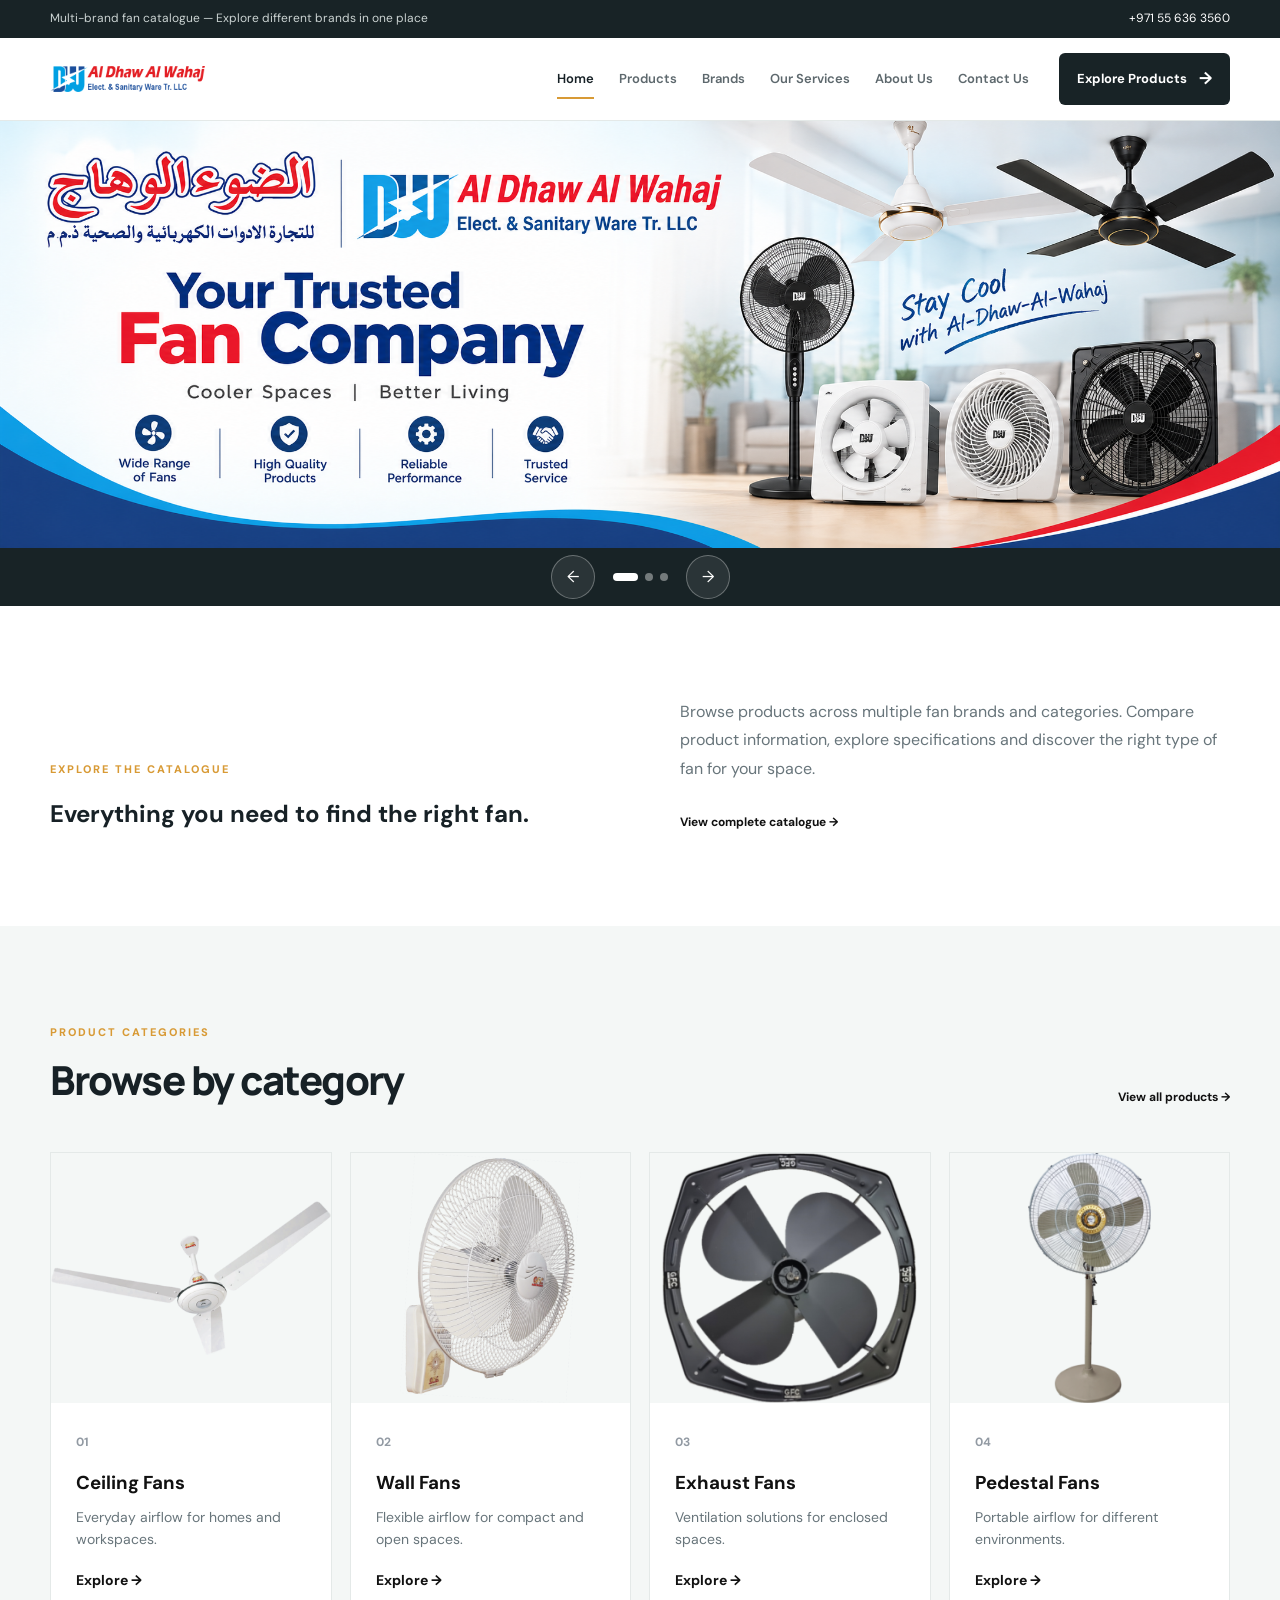
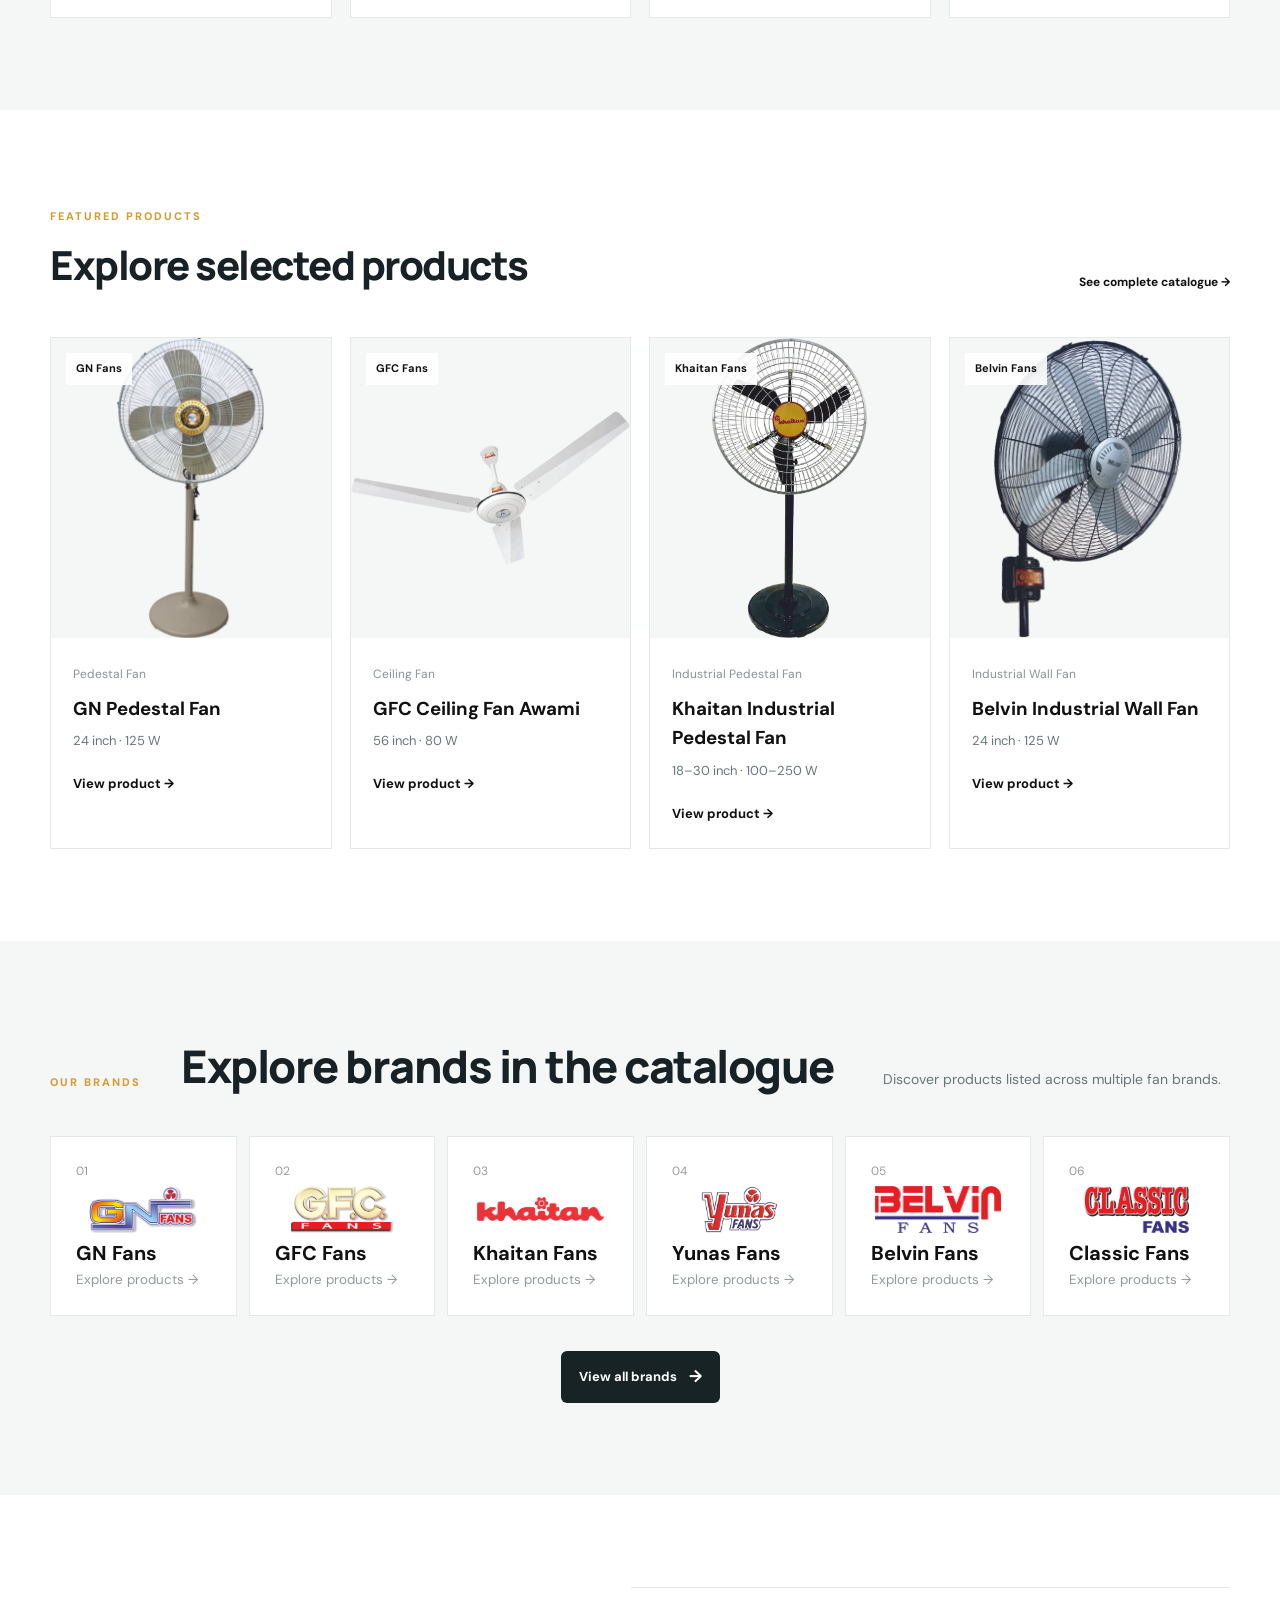
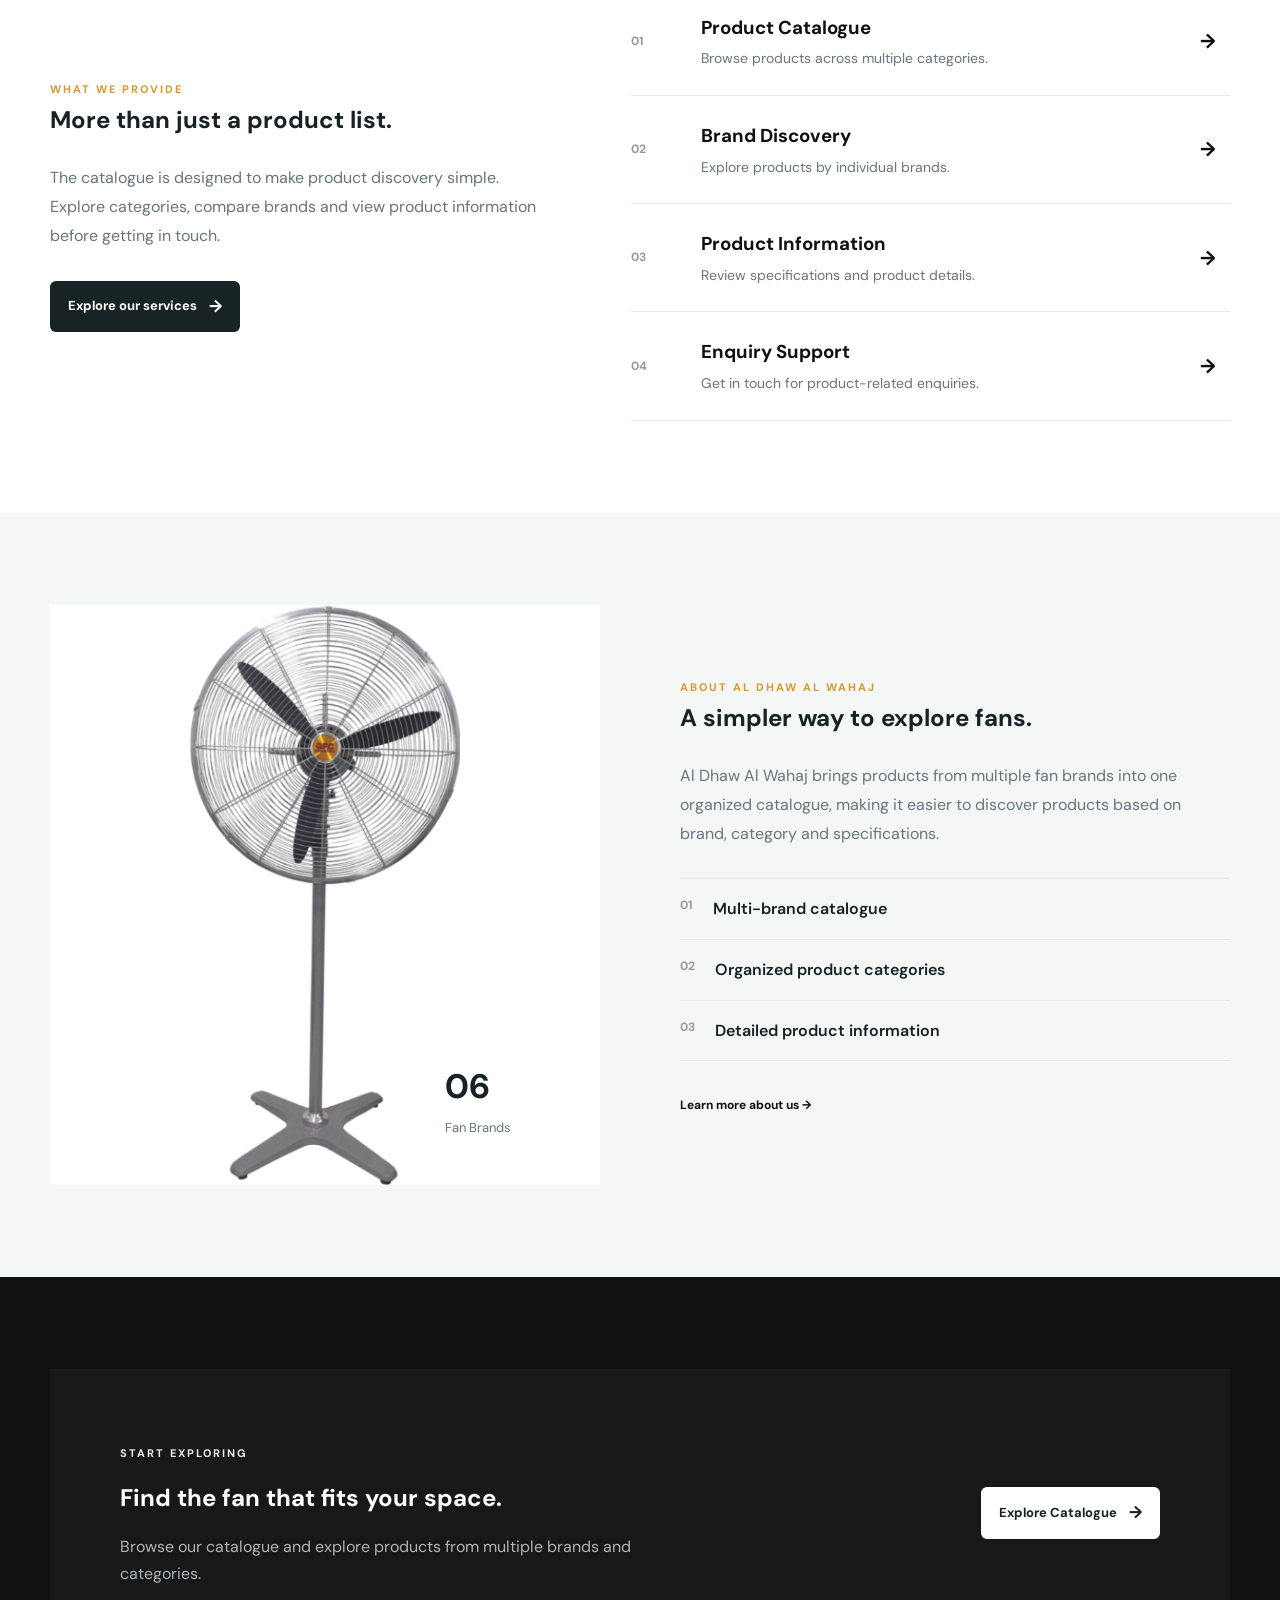
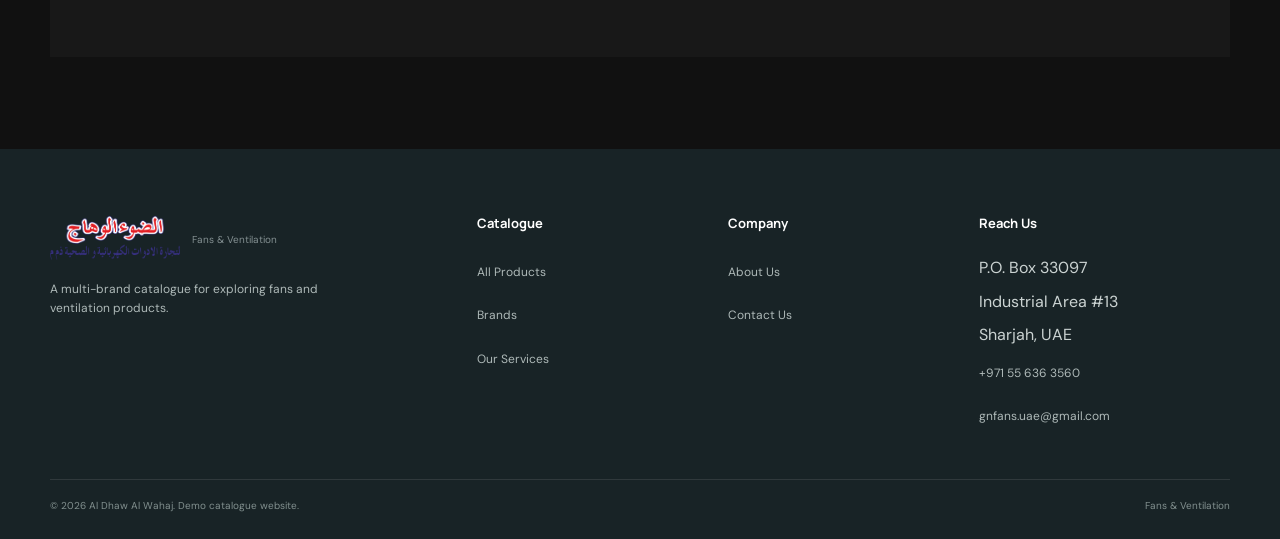
==== commit feea582f: "Changes were made" ====
--- a/index.html
+++ b/index.html
@@ -51,9 +51,6 @@
           alt="Al Dhaw Al Wahaj"
         >
 
-        <span class="brand-logo-text">
-          <small>Fans &amp; Ventilation</small>
-        </span>
       </a>
 
       <nav class="main-nav">
@@ -95,48 +92,23 @@
 
         <div
           class="home-hero-slide active"
-          style="background-image: url('./assets/banner\ 1.jpg');"
-        ></div>
+          data-aspect-ratio="2172 / 724"
+        >
+          <img src="assets/banner 1.png" alt="Al Dhaw Al Wahaj fan product range">
+        </div>
 
         <div
           class="home-hero-slide"
-          style="background-image: url('./assets/banner\ 2.jpg');"
-        ></div>
+          data-aspect-ratio="2048 / 768"
+        >
+          <img src="assets/banner 2.png" alt="Al Dhaw Al Wahaj fans for home comfort">
+        </div>
 
         <div
           class="home-hero-slide"
-          style="background-image: url('./assets/banner\ 3.jpg');"
-        ></div>
-
-        <div class="home-hero-overlay"></div>
-
-      </div>
-
-      <div class="container home-hero-content">
-
-        <span class="eyebrow light-eyebrow">
-          Fans & Ventilation Catalogue
-        </span>
-
-        <h1>
-          Find the right fan
-          <span>for every space.</span>
-        </h1>
-
-        <p>
-          Explore a multi-brand catalogue of ceiling, wall, exhaust,
-          pedestal and industrial fans in one place.
-        </p>
-
-        <div class="home-hero-actions">
-          <a href="pages/products.html" class="btn btn-primary">
-            Explore Products
-            <span>→</span>
-          </a>
-
-          <a href="pages/brands.html" class="btn btn-light">
-            Explore Brands
-          </a>
+          data-aspect-ratio="2048 / 768"
+        >
+          <img src="assets/banner 3.png" alt="Al Dhaw Al Wahaj premium fan collection">
         </div>
 
       </div>
--- a/css/style.css
+++ b/css/style.css
@@ -14,6 +14,7 @@
 .nav-container,.nav-wrap{min-height:82px;display:flex;align-items:center;gap:30px}
 .brand-logo,.logo{display:flex;align-items:center;gap:12px;min-width:220px}
 .company-logo-image{flex:0 0 130px;width:130px;height:42px;object-fit:contain}
+.site-header .company-logo-image,.header .company-logo-image{flex-basis:155px;width:155px;height:52px}
 .company-logo-arabic{height:48px}
 .brand-mark,.logo-mark{width:42px;height:42px;border-radius:10px;background:var(--dark);color:#fff;display:grid;place-items:center;font-family:Manrope,sans-serif;font-weight:800;font-size:13px}
 .brand-logo-text,.logo > span:last-child{display:flex;flex-direction:column;line-height:1.15}
@@ -1844,7 +1845,7 @@
 
 .product-detail-image {
   position: relative;
-  height: 610px;
+  height: 630px;
   background: var(--soft);
   border: 1px solid var(--line);
   border-radius: 8px;
@@ -1901,7 +1902,7 @@
 }
 
 .product-detail-info h1 {
-  font: 800 48px Manrope, sans-serif;
+  font: 800 50px Manrope, sans-serif;
   line-height: 1.05;
   letter-spacing: -2px;
   margin: 9px 0 20px;
@@ -1909,7 +1910,7 @@
 
 .product-detail-description {
   color: var(--muted);
-  font-size: 14px;
+  font-size: 15px;
   line-height: 1.9;
   max-width: 560px;
 }
@@ -1925,13 +1926,13 @@
 
 .product-meta > div {
   background: #fff;
-  padding: 18px;
+  padding: 19px;
   display: flex;
   flex-direction: column;
 }
 
 .product-meta span {
-  font-size: 8px;
+  font-size: 9px;
   color: var(--accent);
   font-weight: 800;
   letter-spacing: 1px;
@@ -1939,7 +1940,7 @@
 }
 
 .product-meta strong {
-  font-size: 12px;
+  font-size: 13px;
 }
 
 .product-detail-divider {
@@ -1980,13 +1981,13 @@
   width: 100%;
   table-layout: fixed;
   border-collapse: collapse;
-  font-size: clamp(8px, 1.05vw, 12px);
+  font-size: clamp(11px, 1.25vw, 14px);
   text-align: left;
 }
 
 .specifications-table th,
 .specifications-table td {
-  padding: 7px 8px;
+  padding: 10px 11px;
   border-bottom: 1px solid var(--line);
   line-height: 1.4;
   overflow-wrap: anywhere;
@@ -2187,102 +2188,41 @@
 
 .home-hero {
   position: relative;
-  min-height: 680px;
-  display: flex;
-  align-items: center;
   overflow: hidden;
   background: #111;
 }
 
-.home-hero-slides,
-.home-hero-slide,
-.home-hero-overlay {
+.home-hero-slides {
+  position: relative;
+  width: 100%;
+  aspect-ratio: 2172 / 724;
+}
+
+.home-hero-slide {
   position: absolute;
   inset: 0;
-}
-
-.home-hero-slide {
-  background-position: center;
-  background-size: cover;
   opacity: 0;
-  transform: scale(1.04);
-  transition:
-    opacity 1s ease,
-    transform 6s ease;
+  transition: opacity 1s ease;
+}
+
+.home-hero-slide img {
+  width: 100%;
+  height: 100%;
+  object-fit: fill;
 }
 
 .home-hero-slide.active {
   opacity: 1;
-  transform: scale(1);
-}
-
-.home-hero-overlay {
-  background:
-    linear-gradient(
-      90deg,
-      rgba(8, 12, 18, .86) 0%,
-      rgba(8, 12, 18, .62) 45%,
-      rgba(8, 12, 18, .18) 100%
-    );
-}
-
-.home-hero-content {
+}
+
+.hero-slider-controls {
   position: relative;
-  z-index: 2;
-  max-width: 850px;
-  color: #fff;
-}
-
-.home-hero-content h1 {
-  max-width: 800px;
-  margin: 18px 0 24px;
-  font-family: "Manrope", sans-serif;
-  font-size: clamp(48px, 7vw, 88px);
-  line-height: .98;
-  letter-spacing: -4px;
-}
-
-.home-hero-content h1 span,
-.home-intro h2 span,
-.home-services-intro h2 span,
-.home-about-content h2 span,
-.home-final-box h2 span {
-  display: block;
-  color: #cfd5dc;
-}
-
-.home-hero-content p {
-  max-width: 600px;
-  margin-bottom: 34px;
-  color: rgba(255, 255, 255, .78);
-  font-size: 18px;
-  line-height: 1.7;
-}
-
-.home-hero-actions {
-  display: flex;
-  gap: 12px;
-  flex-wrap: wrap;
-}
-
-.btn-light {
-  background: #fff;
-  color: #111;
-}
-
-.btn-light:hover {
-  background: #e9edf1;
-  color: #111;
-}
-
-.hero-slider-controls {
-  position: absolute;
-  z-index: 5;
-  right: 5%;
-  bottom: 42px;
-  display: flex;
-  align-items: center;
+  display: flex;
+  align-items: center;
+  justify-content: center;
   gap: 18px;
+  min-height: 58px;
+  background: var(--dark);
 }
 
 .hero-arrow {
@@ -2303,6 +2243,7 @@
 
 .hero-dots {
   display: flex;
+  align-items: center;
   gap: 7px;
 }
 
--- a/css/responsive.css
+++ b/css/responsive.css
@@ -680,7 +680,7 @@
   }
 
   .product-detail-image {
-    height: 520px;
+    height: 540px;
   }
 
   .product-detail-info h1 {
@@ -710,7 +710,7 @@
   }
 
   .product-detail-image {
-    height: 500px;
+    height: 520px;
   }
 
   .product-detail-info {
@@ -767,7 +767,7 @@
   }
 
   .product-detail-image {
-    height: 380px;
+    height: 390px;
   }
 
   .product-detail-info h1 {
@@ -836,7 +836,7 @@
 @media (max-width: 850px) {
 
   .home-hero {
-    min-height: 620px;
+    min-height: 0;
   }
 
   .home-intro-grid,
@@ -873,21 +873,15 @@
 
   .products-sidebar {
     position: static;
+    max-height: none;
+    overflow-y: visible;
+    scrollbar-gutter: auto;
   }
 
 }
 
 
 @media (max-width: 650px) {
-
-  .home-hero-content h1 {
-    font-size: 46px;
-    letter-spacing: -2px;
-  }
-
-  .home-hero-content p {
-    font-size: 16px;
-  }
 
   .section-heading-row {
     align-items: flex-start;
@@ -951,11 +945,6 @@
 
   .products-toolbar select {
     width: 100%;
-  }
-
-  .hero-slider-controls {
-    right: 20px;
-    bottom: 25px;
   }
 
 }
@@ -1839,7 +1828,7 @@
 @media (max-width: 850px) {
 
   .home-hero {
-    min-height: 620px;
+    min-height: 0;
   }
 
   .home-intro-grid,
@@ -1876,21 +1865,15 @@
 
   .products-sidebar {
     position: static;
+    max-height: none;
+    overflow-y: visible;
+    scrollbar-gutter: auto;
   }
 
 }
 
 
 @media (max-width: 650px) {
-
-  .home-hero-content h1 {
-    font-size: 46px;
-    letter-spacing: -2px;
-  }
-
-  .home-hero-content p {
-    font-size: 16px;
-  }
 
   .section-heading-row {
     align-items: flex-start;
@@ -1954,11 +1937,6 @@
 
   .products-toolbar select {
     width: 100%;
-  }
-
-  .hero-slider-controls {
-    right: 20px;
-    bottom: 25px;
   }
 
 }
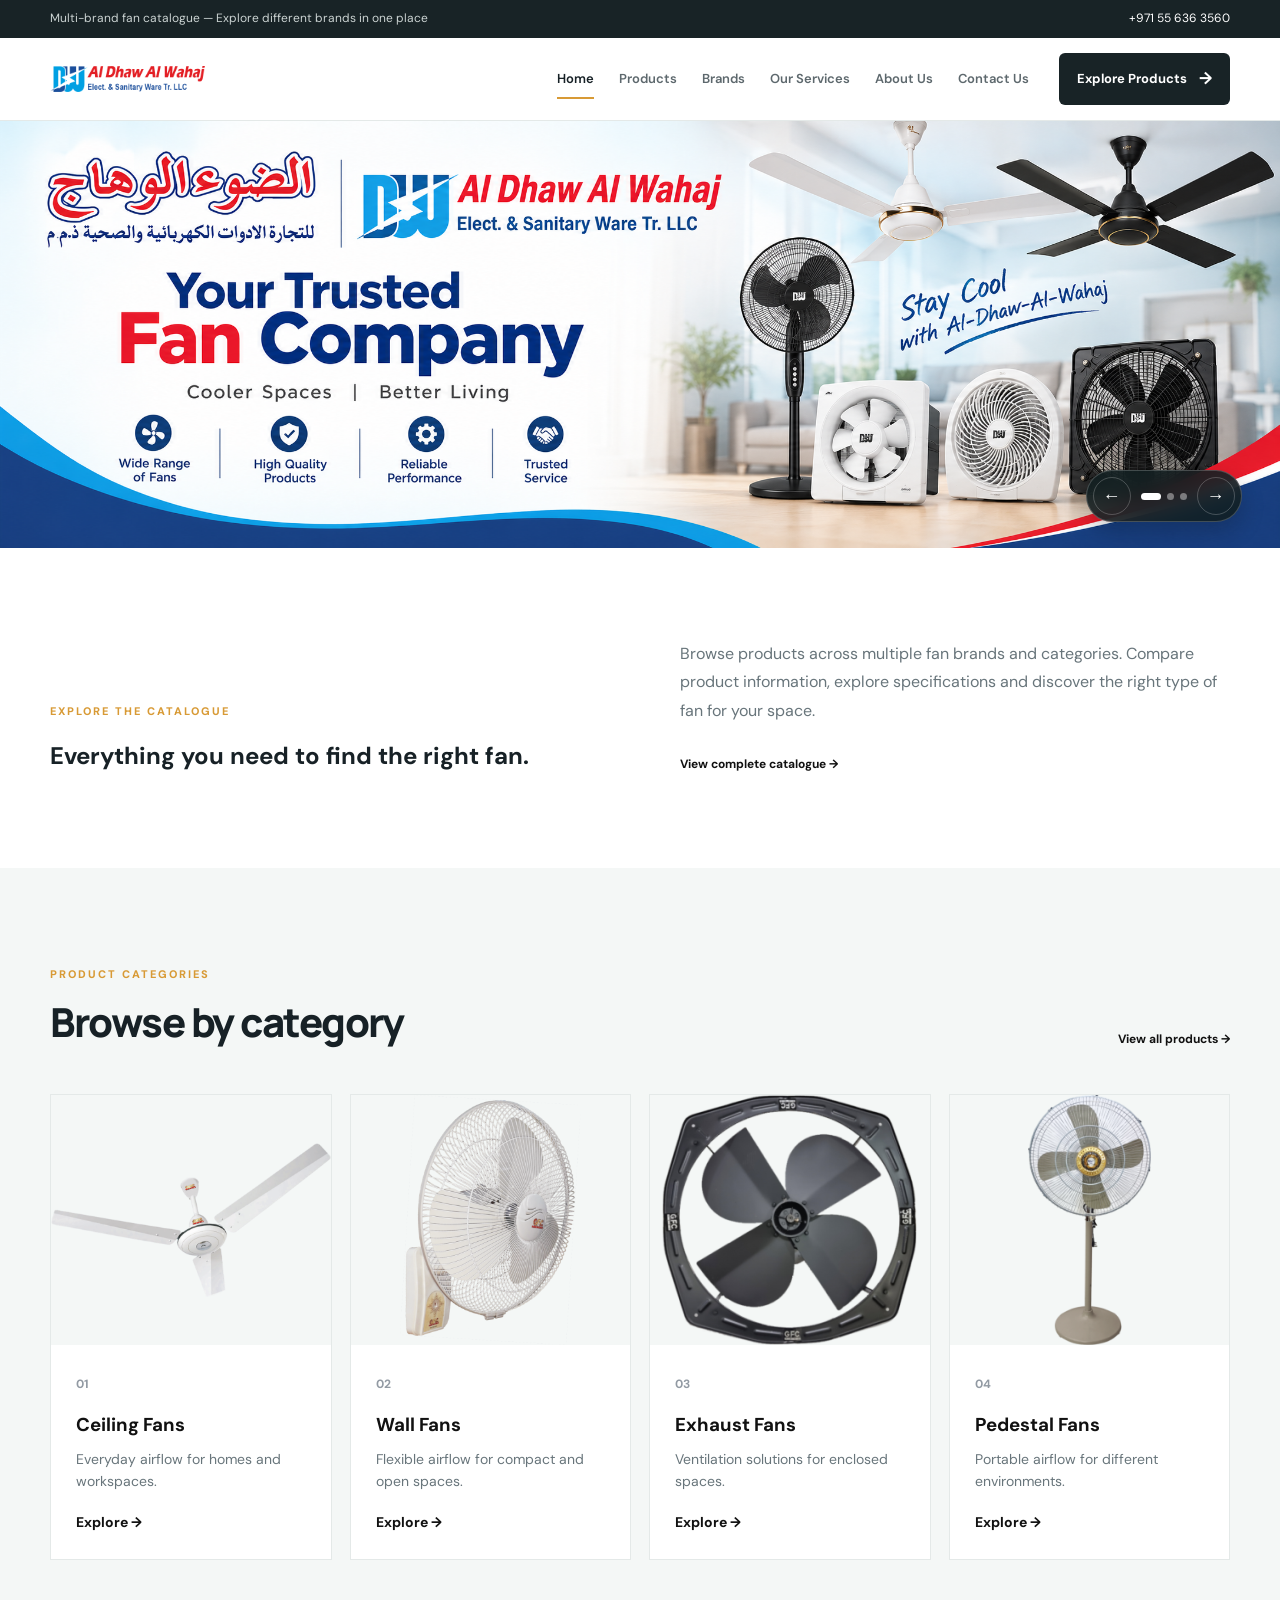
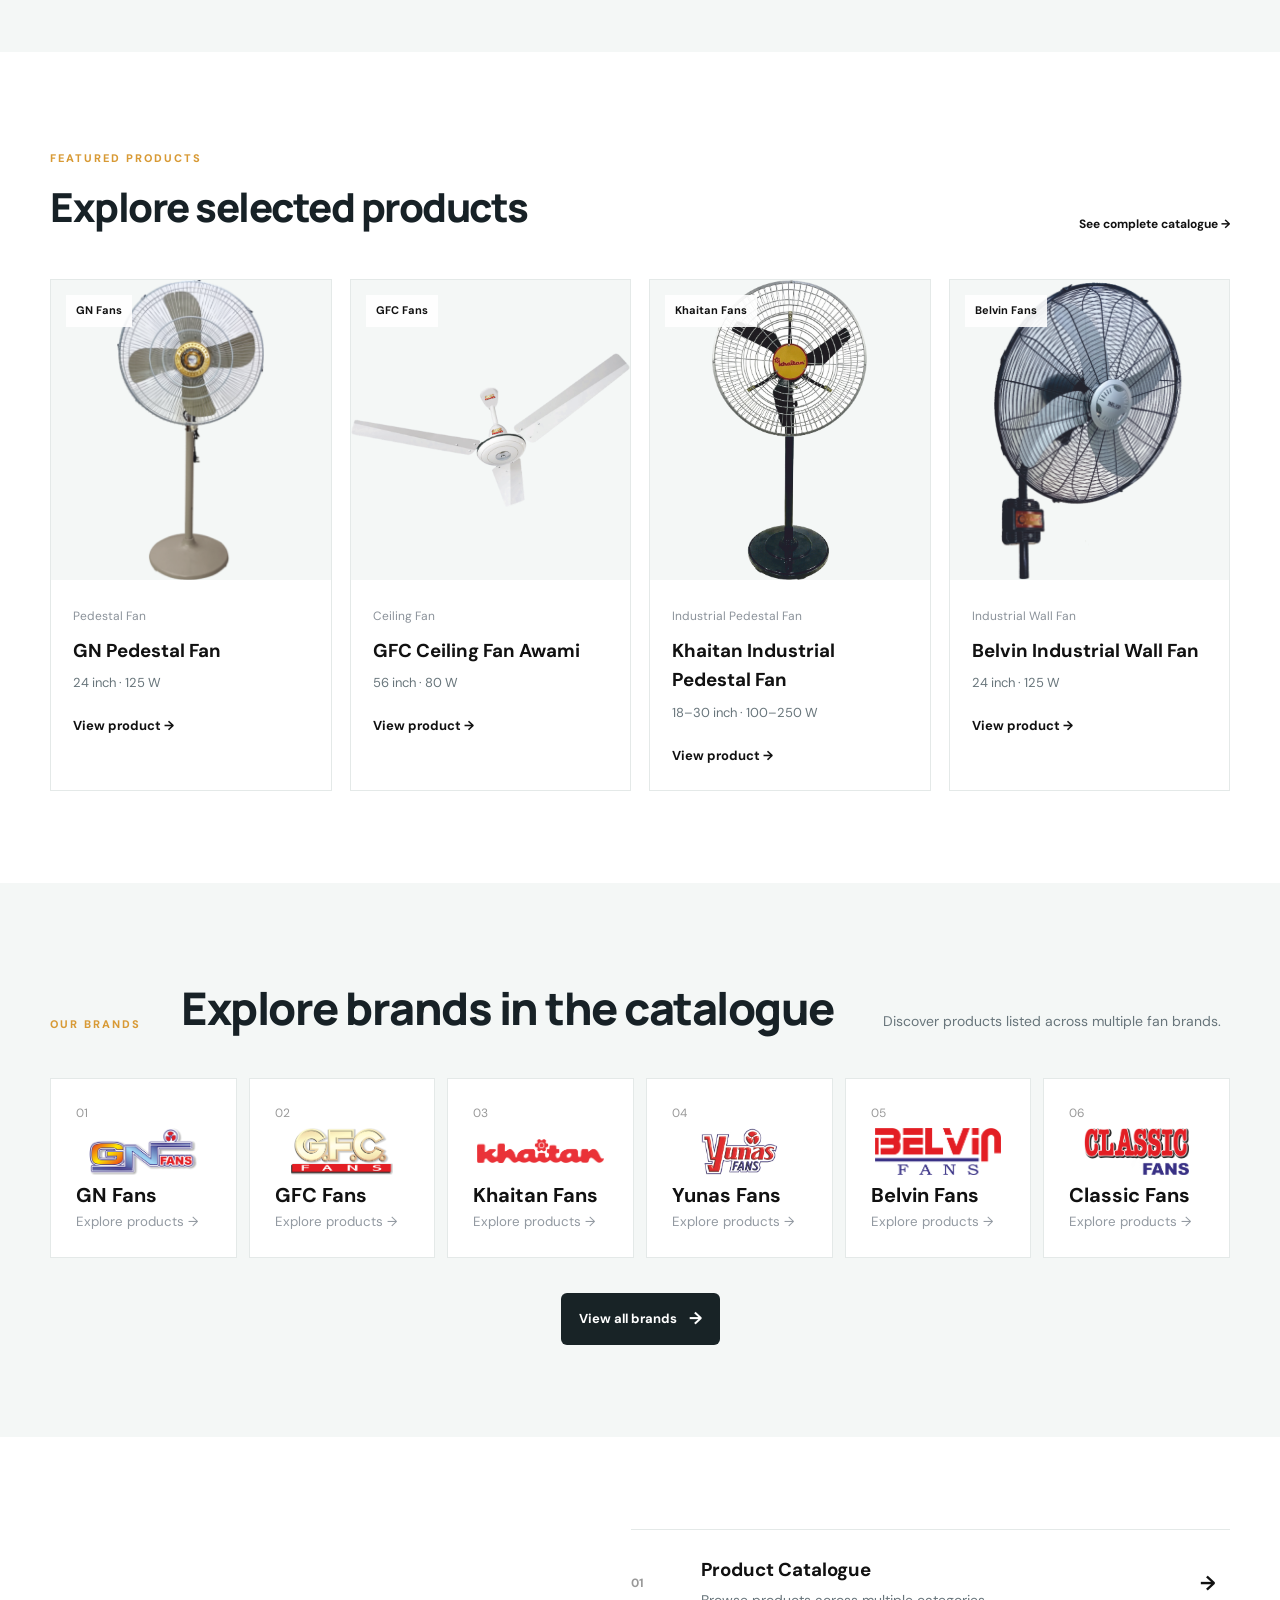
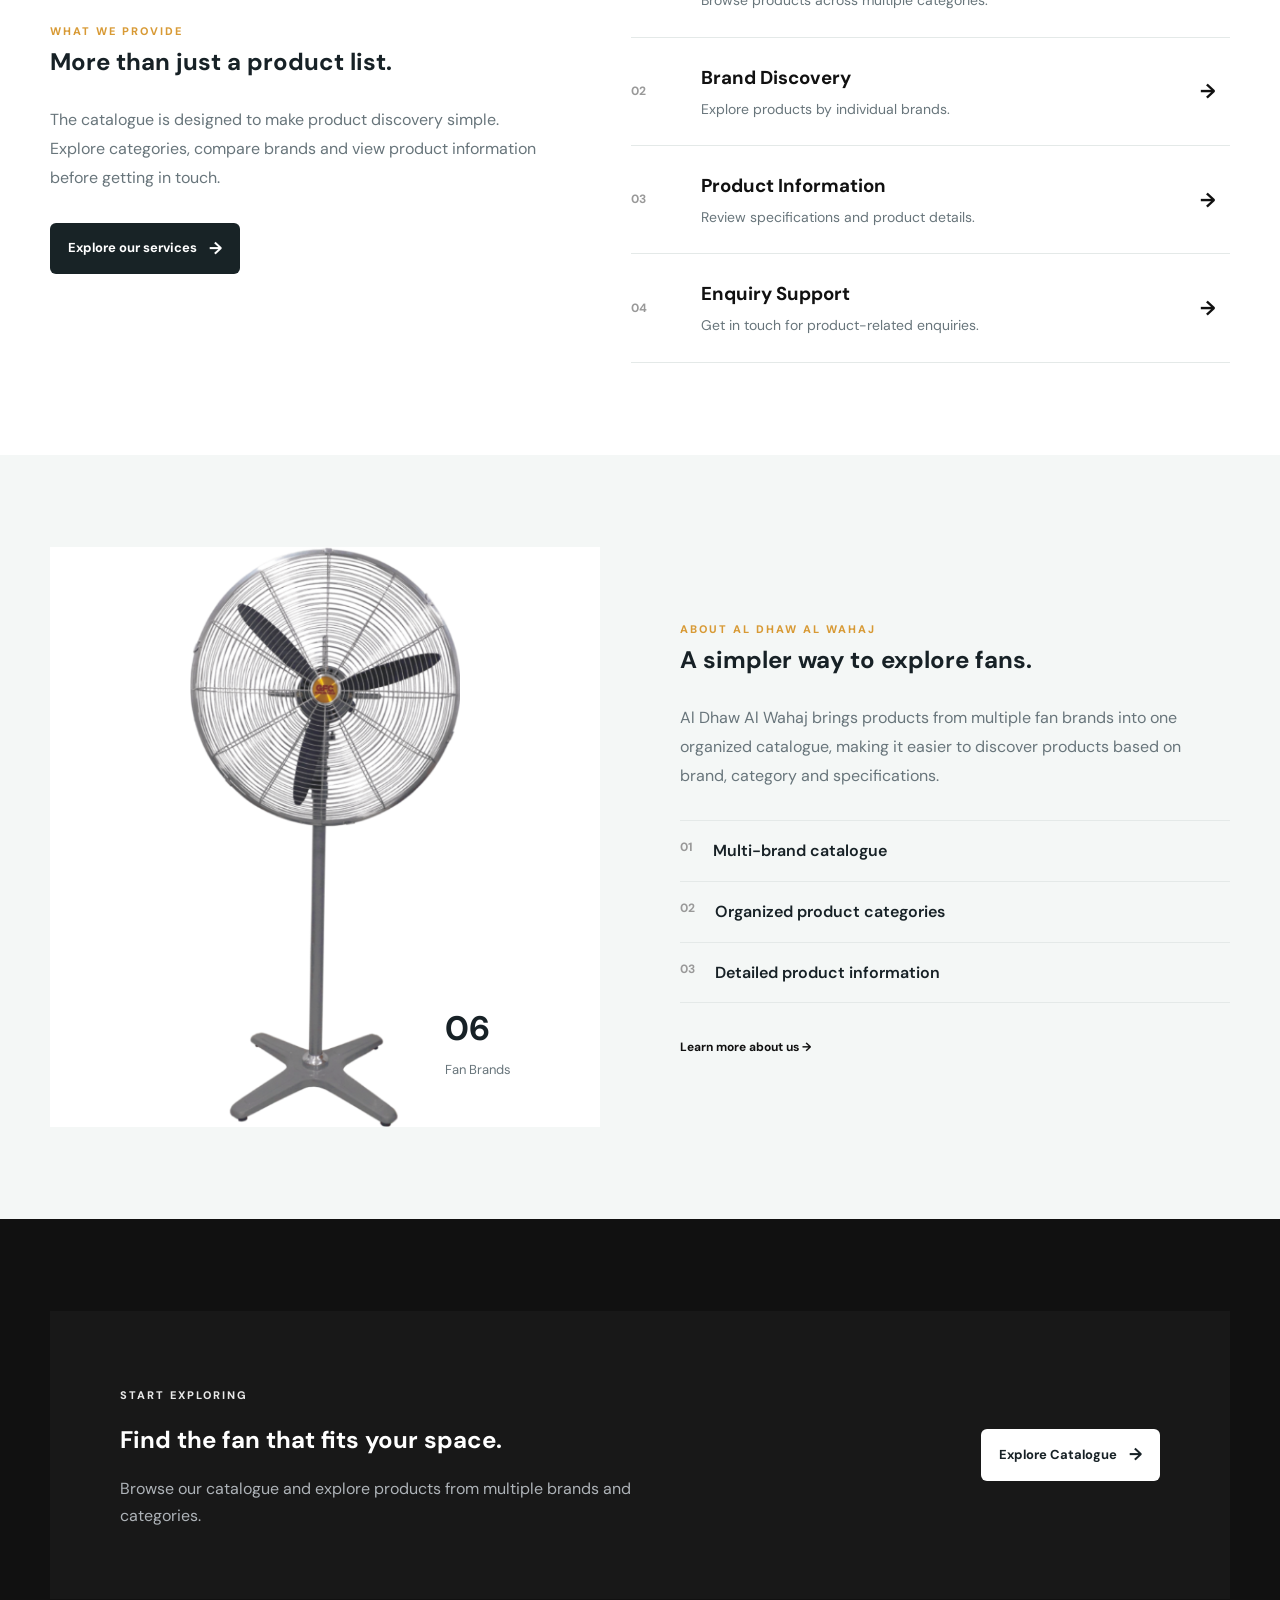
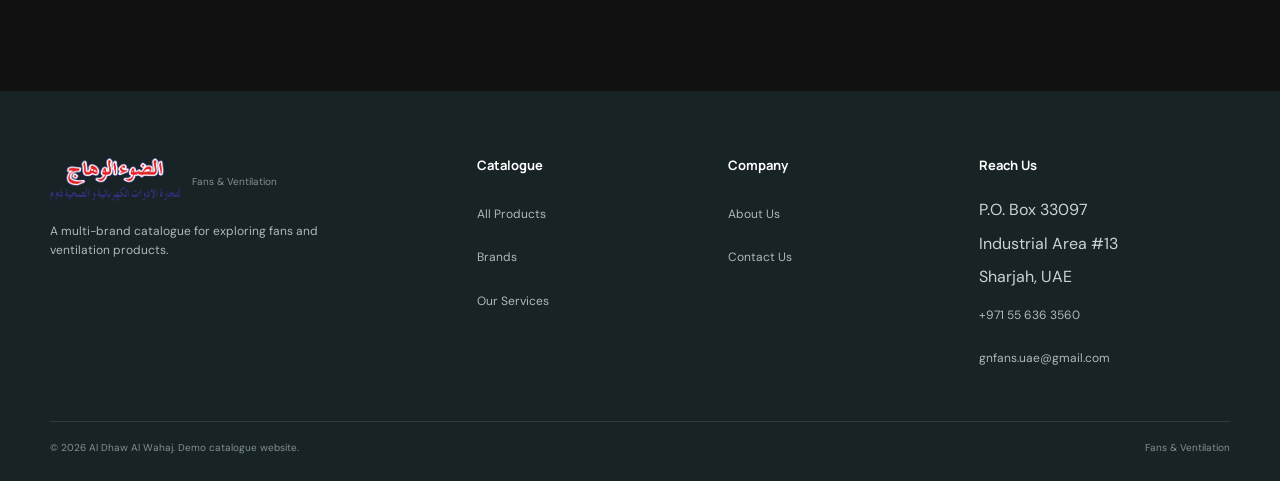
==== commit a02a65fb: "Hehehehhe" ====
--- a/index.html
+++ b/index.html
@@ -113,19 +113,33 @@
 
       </div>
 
-      <div class="hero-slider-controls">
-
-        <button class="hero-arrow" id="heroPrev">
+      <div
+        class="hero-slider-controls"
+        role="group"
+        aria-label="Banner carousel controls"
+      >
+
+        <button
+          class="hero-arrow"
+          id="heroPrev"
+          type="button"
+          aria-label="Show previous banner"
+        >
           ←
         </button>
 
         <div class="hero-dots">
-          <button class="hero-dot active" data-slide="0"></button>
-          <button class="hero-dot" data-slide="1"></button>
-          <button class="hero-dot" data-slide="2"></button>
-        </div>
-
-        <button class="hero-arrow" id="heroNext">
+          <button class="hero-dot active" data-slide="0" type="button" aria-label="Show banner 1"></button>
+          <button class="hero-dot" data-slide="1" type="button" aria-label="Show banner 2"></button>
+          <button class="hero-dot" data-slide="2" type="button" aria-label="Show banner 3"></button>
+        </div>
+
+        <button
+          class="hero-arrow"
+          id="heroNext"
+          type="button"
+          aria-label="Show next banner"
+        >
           →
         </button>
 
@@ -782,4 +796,4 @@
   <script src="js/home.js"></script>
 
 </body>
-</html>+</html>
--- a/css/style.css
+++ b/css/style.css
@@ -2216,51 +2216,88 @@
 }
 
 .hero-slider-controls {
-  position: relative;
+  position: absolute;
+  right: clamp(16px, 3vw, 48px);
+  bottom: clamp(14px, 2vw, 32px);
+  z-index: 2;
   display: flex;
   align-items: center;
   justify-content: center;
-  gap: 18px;
-  min-height: 58px;
-  background: var(--dark);
+  gap: 10px;
+  padding: 6px;
+  background: rgba(16, 30, 32, .88);
+  border: 1px solid rgba(255, 255, 255, .2);
+  border-radius: 999px;
+  box-shadow: 0 10px 24px rgba(0, 0, 0, .2);
+  backdrop-filter: blur(10px);
 }
 
 .hero-arrow {
-  width: 44px;
-  height: 44px;
-  border: 1px solid rgba(255,255,255,.3);
+  width: 38px;
+  height: 38px;
+  padding: 0;
+  border: 1px solid rgba(255,255,255,.22);
   border-radius: 50%;
-  background: rgba(255,255,255,.08);
+  background: transparent;
   color: #fff;
   cursor: pointer;
-  transition: .25s ease;
-}
-
-.hero-arrow:hover {
-  background: #fff;
-  color: #111;
+  font: 600 18px/1 Arial, sans-serif;
+  transition: background .2s ease, border-color .2s ease, transform .2s ease;
+}
+
+.hero-arrow:hover,
+.hero-arrow:focus-visible {
+  background: rgba(255,255,255,.16);
+  border-color: rgba(255,255,255,.7);
+  outline: 0;
+}
+
+.hero-arrow:active {
+  transform: scale(.94);
 }
 
 .hero-dots {
   display: flex;
   align-items: center;
-  gap: 7px;
+  gap: 6px;
 }
 
 .hero-dot {
-  width: 8px;
-  height: 8px;
+  width: 7px;
+  height: 7px;
   padding: 0;
   border: 0;
   border-radius: 50%;
   background: rgba(255,255,255,.4);
   cursor: pointer;
+  transition: width .2s ease, background .2s ease, transform .2s ease;
+}
+
+.hero-dot:hover,
+.hero-dot:focus-visible {
+  background: #fff;
+  outline: 2px solid rgba(255,255,255,.75);
+  outline-offset: 3px;
 }
 
 .hero-dot.active {
-  width: 25px;
+  width: 20px;
   border-radius: 10px;
   background: #fff;
+}
+
+@media (max-width: 600px) {
+  .hero-slider-controls {
+    right: 12px;
+    bottom: 12px;
+    gap: 8px;
+    padding: 5px;
+  }
+
+  .hero-arrow {
+    width: 36px;
+    height: 36px;
+  }
 }
 
 .home-intro-grid {
@@ -2905,4 +2942,4 @@
 
 .products-cta-box {
   background: #111;
-}+}
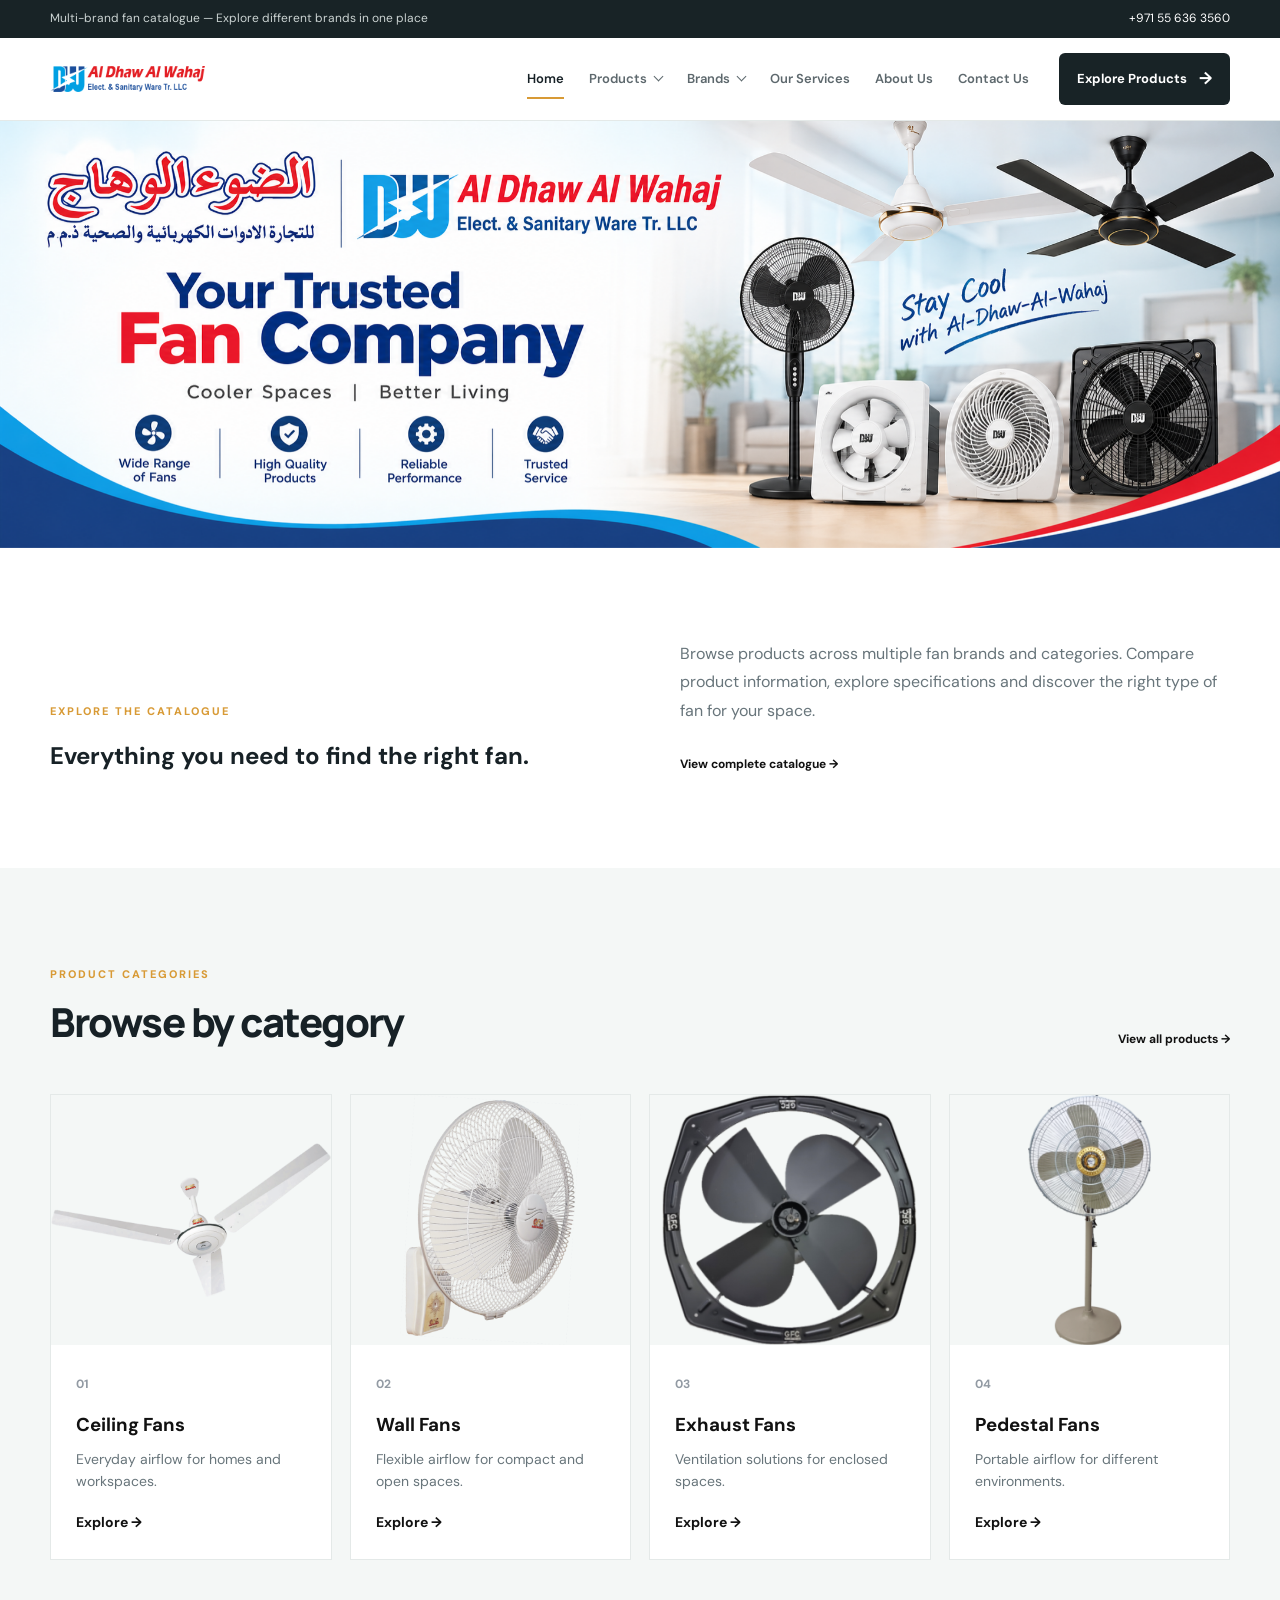
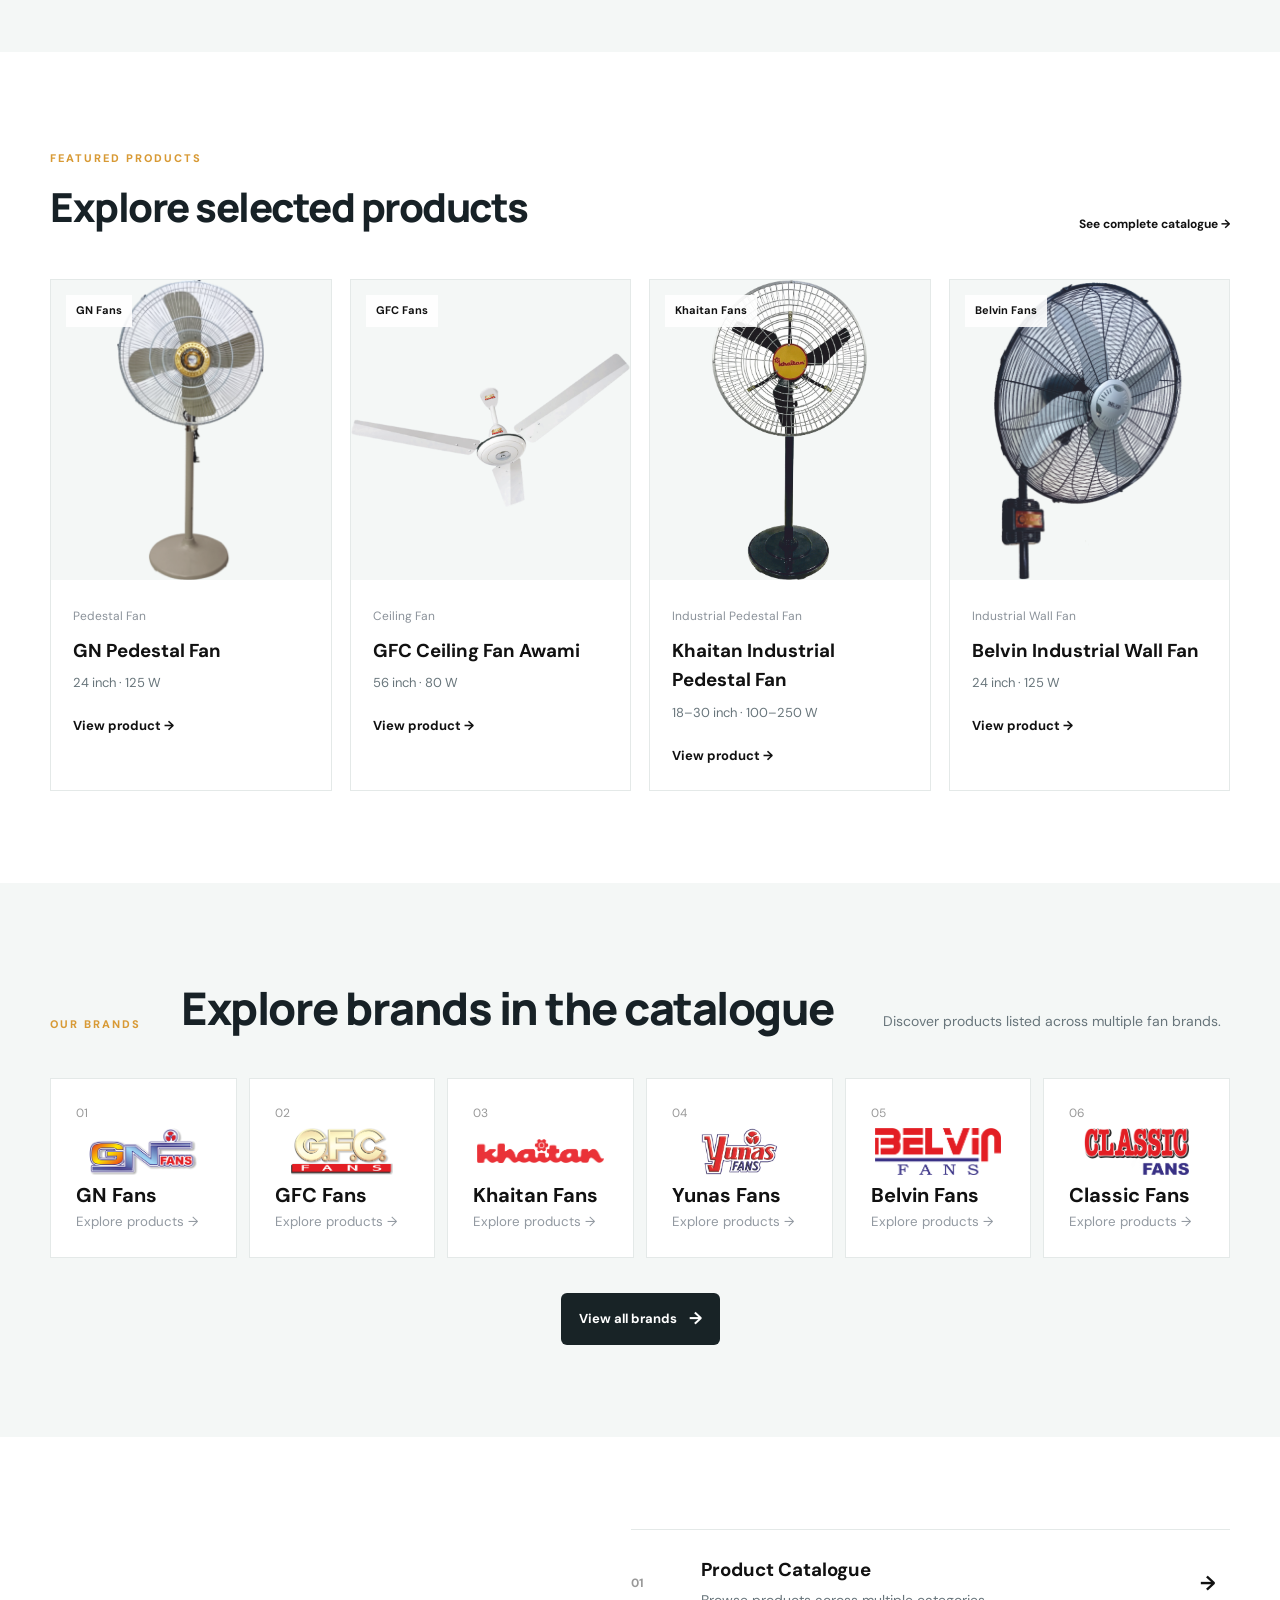
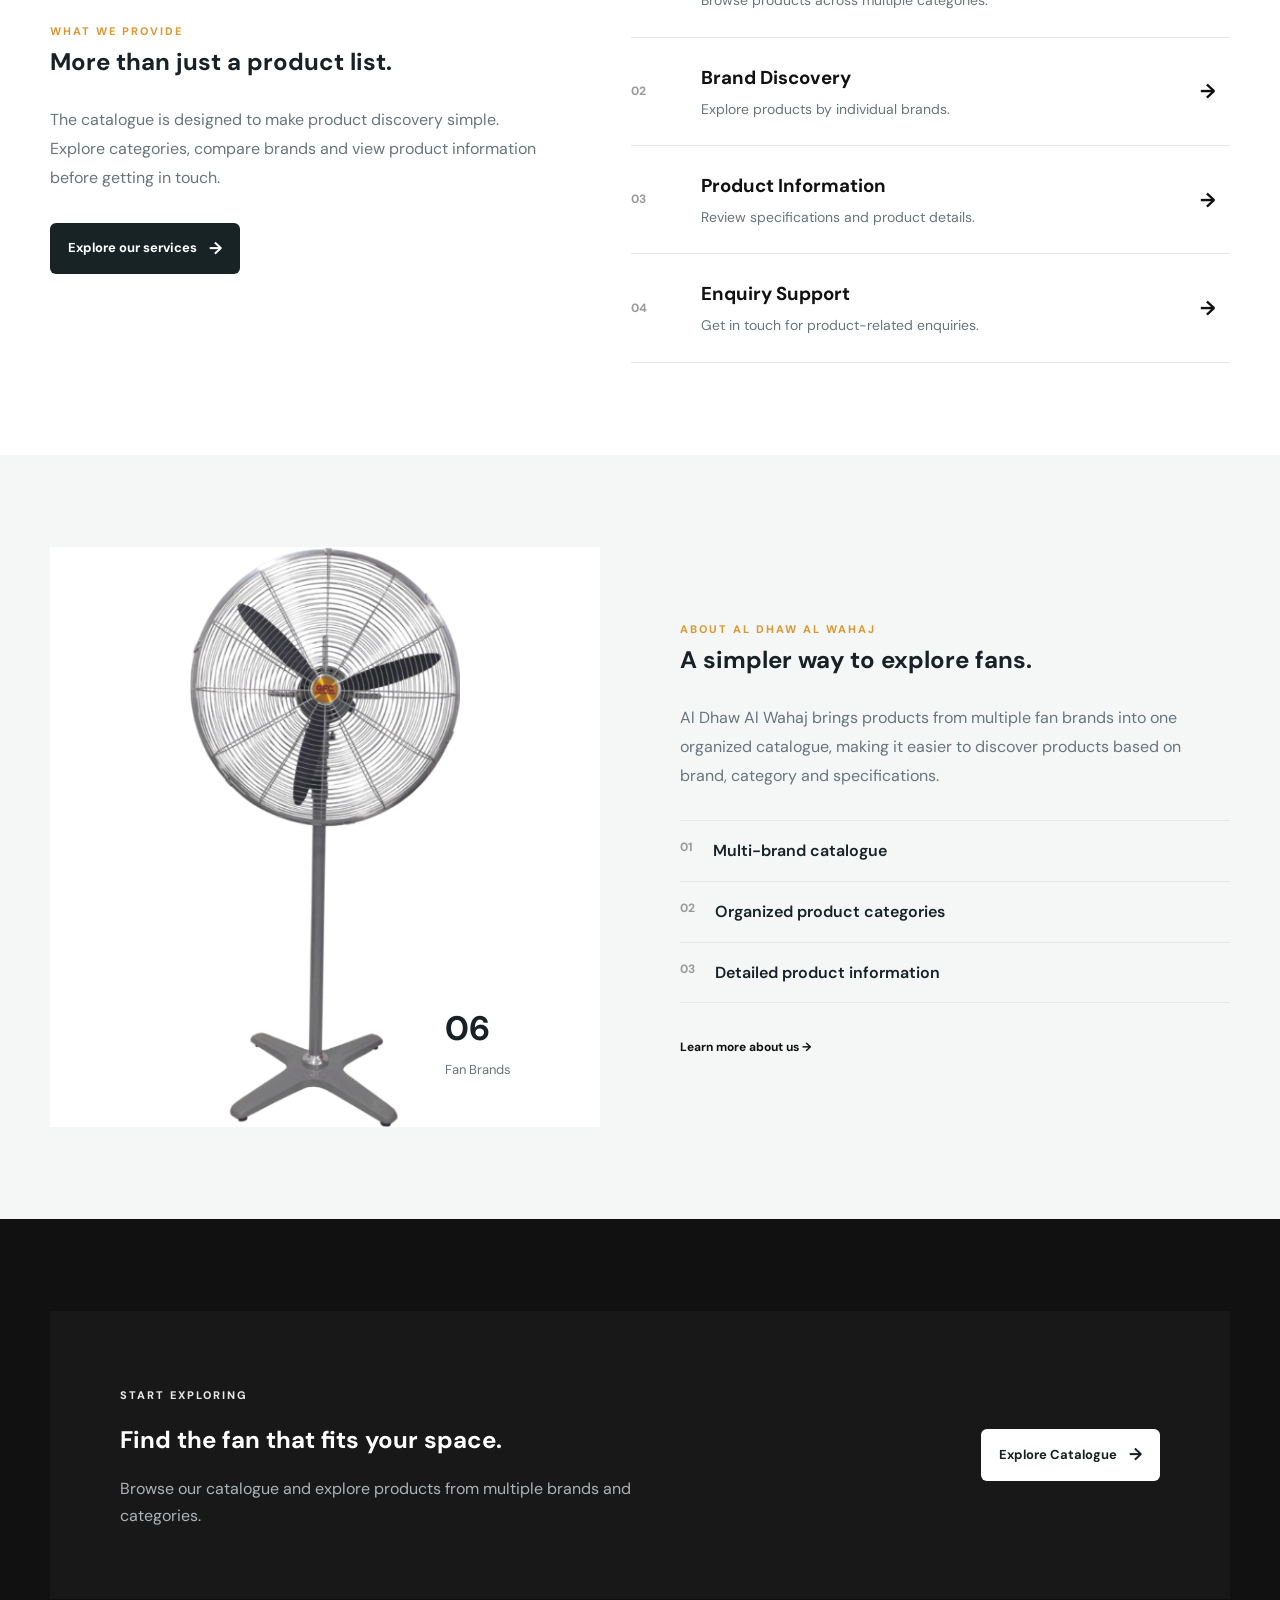
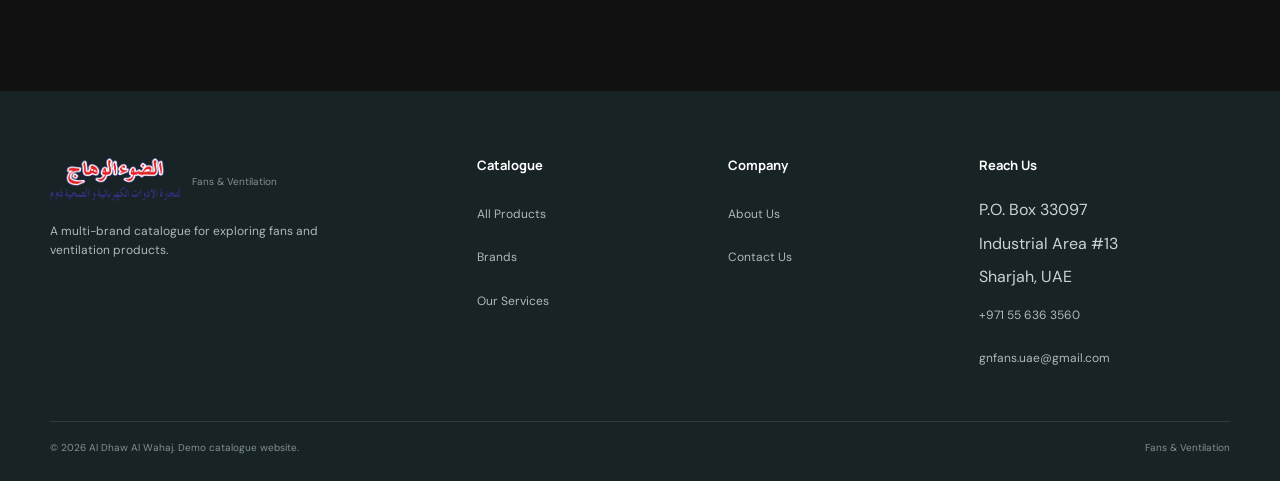
==== commit 159c9b50: "Woahhhhhhhhh" ====
--- a/index.html
+++ b/index.html
@@ -25,7 +25,7 @@
 
 <body>
 
-    <div class="topbar">
+  <div class="topbar">
 
     <div class="container topbar-inner">
 
@@ -90,24 +90,24 @@
 
       <div class="home-hero-slides">
 
-        <div
-          class="home-hero-slide active"
-          data-aspect-ratio="2172 / 724"
-        >
-          <img src="assets/banner 1.png" alt="Al Dhaw Al Wahaj fan product range">
-        </div>
-
-        <div
-          class="home-hero-slide"
-          data-aspect-ratio="2048 / 768"
-        >
-          <img src="assets/banner 2.png" alt="Al Dhaw Al Wahaj fans for home comfort">
-        </div>
-
-        <div
-          class="home-hero-slide"
-          data-aspect-ratio="2048 / 768"
-        >
+        <!-- Slide 1: desktop banner + mobile banner -->
+        <div class="home-hero-slide active">
+          <picture>
+            <source media="(max-width: 600px)" srcset="assets/mobile banner 1.png">
+            <img src="assets/banner 1.png" alt="Al Dhaw Al Wahaj fan product range">
+          </picture>
+        </div>
+
+        <!-- Slide 2: desktop banner + mobile banner -->
+        <div class="home-hero-slide">
+          <picture>
+            <source media="(max-width: 600px)" srcset="assets/mobile banner 2.png">
+            <img src="assets/banner 2.png" alt="Al Dhaw Al Wahaj fans for home comfort">
+          </picture>
+        </div>
+
+        <!-- Slide 3: desktop only (no mobile version yet) -->
+        <div class="home-hero-slide desktop-only">
           <img src="assets/banner 3.png" alt="Al Dhaw Al Wahaj premium fan collection">
         </div>
 
@@ -796,4 +796,4 @@
   <script src="js/home.js"></script>
 
 </body>
-</html>
+</html>
--- a/css/style.css
+++ b/css/style.css
@@ -31,6 +31,27 @@
 .mobile-nav{display:none}
 .mobile-nav.show{display:flex;flex-direction:column}
 .nav.open{display:flex}
+.main-nav a.mega-menu-link::after,.nav a.mega-menu-link::after{content:"";position:static;display:inline-block;width:6px;height:6px;margin:0 0 3px 8px;border:0;border-right:1.5px solid currentColor;border-bottom:1.5px solid currentColor;background:transparent;transform:rotate(45deg);transition:transform .2s ease}
+.main-nav a.mega-menu-link[aria-expanded="true"]::after,.nav a.mega-menu-link[aria-expanded="true"]::after{transform:rotate(225deg);margin-bottom:-1px}
+.mega-menu-panel{position:absolute;top:100%;left:0;z-index:60;display:none;width:100%;background:#fff;border-top:1px solid var(--line);border-bottom:1px solid var(--line);box-shadow:0 16px 28px rgba(15,28,31,.12)}
+.mega-menu-panel.is-open{display:block}
+.mega-menu-content{padding:32px 0 36px}
+.mega-menu-intro{padding-right:35px;border-right:1px solid var(--line)}
+.mega-menu-intro span{display:block;color:var(--accent);font-size:10px;font-weight:800;letter-spacing:1.5px}
+.mega-menu-intro p{margin:9px 0 16px;color:var(--muted);font-size:13px;line-height:1.6}
+.mega-menu-intro a{display:inline-flex;align-items:center;gap:8px;color:var(--ink);font-size:12px;font-weight:800}
+.mega-menu-intro a:hover{color:var(--accent)}
+.mega-menu-intro b{font-size:17px;font-weight:500}
+.mega-menu-groups{display:grid;grid-template-columns:repeat(auto-fit,minmax(160px,1fr));gap:26px}
+.mega-menu-group h2{margin-bottom:10px;color:var(--ink);font:700 15px Manrope,sans-serif}
+.mega-menu-group a{display:block;padding:4px 0;color:var(--muted);font-size:13px;line-height:1.45}
+.mega-menu-group a:hover{color:var(--accent)}
+.mega-menu-panel--brands{left:50%;width:min(620px,calc(100% - 48px));transform:translateX(-50%);border:1px solid var(--line);border-radius:0 0 10px 10px}
+.mega-menu-panel--brands .mega-menu-content{padding:24px 30px}
+.mega-menu-panel--brands .mega-menu-groups{display:block}
+.mega-menu-panel--brands .mega-menu-group{display:grid;grid-template-columns:repeat(3,minmax(140px,max-content));column-gap:40px;row-gap:5px}
+.mega-menu-panel--brands .mega-menu-group h2{grid-column:1/-1;margin-bottom:5px}
+.mega-menu-panel--brands .mega-menu-group a{padding:3px 0}
 .hero{height:650px;position:relative;background:#172326;color:#fff;overflow:hidden}
 .hero-slides,.hero-slide{position:absolute;inset:0}
 .hero-slide{opacity:0;background-position:center;background-size:cover;transition:opacity .7s ease}
@@ -1974,7 +1995,10 @@
 .specifications-table-wrapper {
   width: 100%;
   min-width: 0;
-  overflow: hidden;
+  overflow-x: auto;
+  overscroll-behavior-x: contain;
+  scrollbar-width: thin;
+  scrollbar-color: #aeb9b8 transparent;
 }
 
 .specifications-table {
@@ -1999,12 +2023,38 @@
 }
 
 .specifications-size-comparison {
-  min-width: 0;
+  width: max-content;
+  min-width: 100%;
+  table-layout: auto;
 }
 
 .specifications-size-comparison thead th,
-.specifications-size-comparison tbody th {
+.specifications-size-comparison tbody th,
+.specifications-size-comparison td {
+  white-space: nowrap;
+  overflow-wrap: normal;
+  word-break: keep-all;
+}
+
+.specifications-size-comparison td[colspan] {
   white-space: normal;
+}
+
+.specifications-industrial-suction {
+  width: max-content;
+  min-width: 100%;
+  table-layout: auto;
+}
+
+.specifications-industrial-suction th,
+.specifications-industrial-suction td {
+  white-space: nowrap;
+  overflow-wrap: normal;
+  word-break: keep-all;
+}
+
+.specifications-industrial-suction thead th {
+  color: #e11922;
 }
 
 .specifications-table td {
@@ -2201,8 +2251,17 @@
 .home-hero-slide {
   position: absolute;
   inset: 0;
-  opacity: 0;
-  transition: opacity 1s ease;
+  z-index: 1;
+  transform: translateX(100%);
+  transition: transform .7s ease-in-out;
+}
+
+.home-hero-slide.is-left {
+  transform: translateX(-100%);
+}
+
+.home-hero-slide.is-instant {
+  transition: none;
 }
 
 .home-hero-slide img {
@@ -2212,10 +2271,12 @@
 }
 
 .home-hero-slide.active {
-  opacity: 1;
+  z-index: 2;
+  transform: translateX(0);
 }
 
 .hero-slider-controls {
+  display: none;
   position: absolute;
   right: clamp(16px, 3vw, 48px);
   bottom: clamp(14px, 2vw, 32px);
@@ -2717,10 +2778,7 @@
 }
 
 .products-layout {
-  display: grid;
-  grid-template-columns: 260px 1fr;
-  gap: 55px;
-  align-items: start;
+  display: block;
 }
 
 .products-sidebar {
@@ -2863,6 +2921,15 @@
   transition: .5s ease;
 }
 
+.catalogue-product-card.accessory-card .catalogue-product-image {
+  padding: 18px;
+  background: #fff;
+}
+
+.catalogue-product-card.accessory-card .catalogue-product-image img {
+  object-position: center;
+}
+
 .catalogue-product-image span {
   position: absolute;
   left: 13px;
@@ -2943,3 +3010,51 @@
 .products-cta-box {
   background: #111;
 }
+
+
+/* =================================================================
+   LEFT-PUSH HERO SLIDER ANIMATION (Al Dhaw Al Wahaj)
+   ================================================================= */
+
+.home-hero-slides {
+  position: relative;
+  width: 100%;
+  aspect-ratio: 2172 / 724;
+  overflow: hidden;
+  background-color: #ffffff; /* Prevents dark background flashing */
+}
+
+.home-hero-slide {
+  position: absolute;
+  inset: 0;
+  z-index: 1;
+  transform: translateX(100%); /* Waiting off-screen to the right */
+  transition: transform 0.7s cubic-bezier(0.4, 0, 0.2, 1);
+  will-change: transform;
+}
+
+/* Active slide currently on screen */
+.home-hero-slide.active {
+  z-index: 2;
+  transform: translateX(0);
+}
+
+/* 
+  CRITICAL: When a slide is marked .is-left, 
+  it actively exits to the left (-100%) instead of staying in place.
+*/
+.home-hero-slide.is-left {
+  z-index: 1;
+  transform: translateX(-100%);
+}
+
+.home-hero-slide.is-instant {
+  transition: none !important;
+}
+
+.home-hero-slide img {
+  width: 100%;
+  height: 100%;
+  object-fit: fill;
+  display: block;
+}
--- a/css/responsive.css
+++ b/css/responsive.css
@@ -33,6 +33,20 @@
 
   .specification-table div:nth-child(2n) {
     border-right: 0;
+  }
+
+}
+
+@media (max-width: 600px) {
+
+  .home-hero-slides {
+    aspect-ratio: 16 / 9 !important;
+    min-height: 250px;
+  }
+
+  .home-hero-slide img {
+    object-fit: cover;
+    object-position: left center;
   }
 
 }
@@ -259,7 +273,6 @@
   }
 
 }
-
 
 /* About Page Responsive */
 
@@ -972,6 +985,51 @@
   .site-footer .footer-grid>div,.footer .footer-grid>div,.footer-grid>div{min-width:0}
   .site-footer p,.site-footer a,.footer p,.footer a{overflow-wrap:anywhere}
 }
+
+@media (max-width: 900px) {
+  .main-nav.open,
+  .nav.open {
+    display: flex !important;
+  }
+
+  .mega-menu-panel,
+  .mega-menu-panel--brands {
+    top: 100%;
+    left: 0;
+    width: 100%;
+    max-height: calc(100vh - 72px);
+    overflow-y: auto;
+    transform: none;
+    border-radius: 0;
+  }
+
+  .mega-menu-panel.is-open {
+    display: block !important;
+  }
+
+  .mega-menu-content,
+  .mega-menu-panel--brands .mega-menu-content {
+    padding: 22px 5%;
+  }
+
+  .mega-menu-groups,
+  .mega-menu-panel--brands .mega-menu-group {
+    grid-template-columns: repeat(2, minmax(0, 1fr));
+    gap: 18px 24px;
+  }
+
+  .mega-menu-panel--brands .mega-menu-groups {
+    display: block;
+  }
+
+  .mega-menu-group h2 {
+    font-size: 14px;
+  }
+
+  .mega-menu-group a {
+    font-size: 12px;
+  }
+}
 @media(max-width:520px){
   .brand-logo,.logo{min-width:0}.brand-logo-text strong,.logo strong{font-size:13px}.brand-mark,.logo-mark{width:38px;height:38px}
   .hero{height:590px}.hero h1{font-size:37px}.hero-actions{flex-direction:column;align-items:flex-start}
@@ -2068,3 +2126,94 @@
   }
 
 }
+
+@media (max-width: 900px) {
+
+  .main-nav.open,
+  .nav.open {
+    display: flex !important;
+  }
+
+  .mega-menu-panel,
+  .mega-menu-panel--brands {
+    top: 100%;
+    left: 0;
+    width: 100%;
+    max-height: calc(100vh - 72px);
+    overflow-y: auto;
+    transform: none;
+    border-radius: 0;
+  }
+
+  .mega-menu-panel.is-open {
+    display: block !important;
+  }
+
+}
+
+@media (max-width: 900px) {
+
+  .main-nav a.mega-menu-link::after,
+  .nav a.mega-menu-link::after {
+    position: static;
+    display: inline-block;
+    width: 6px;
+    height: 6px;
+    margin: 0 0 3px 8px;
+    border: 0;
+    border-right: 1.5px solid currentColor;
+    border-bottom: 1.5px solid currentColor;
+    background: transparent;
+    transform: rotate(45deg);
+  }
+
+  .main-nav a.mega-menu-link[aria-expanded="true"]::after,
+  .nav a.mega-menu-link[aria-expanded="true"]::after {
+    transform: rotate(225deg);
+  }
+
+}
+
+
+@media (max-width: 900px) {
+
+  .main-nav .mega-menu-panel a,
+  .nav .mega-menu-panel a {
+    padding: 4px 0;
+    width: auto;
+  }
+
+  .mega-menu-content,
+  .mega-menu-panel--brands .mega-menu-content {
+    padding: 14px 5%;
+  }
+
+  .mega-menu-intro {
+    padding-right: 0;
+    border-right: 0;
+    margin-bottom: 8px;
+  }
+
+  .mega-menu-intro p {
+    margin: 6px 0 10px;
+  }
+
+  .mega-menu-groups,
+  .mega-menu-panel--brands .mega-menu-group {
+    gap: 8px 24px;
+  }
+}
+
+@media (max-width: 900px) {
+
+  .mega-menu-panel--products .mega-menu-groups {
+    display: block;
+    column-count: 2;
+    column-gap: 24px;
+  }
+
+  .mega-menu-panel--products .mega-menu-group {
+    break-inside: avoid;
+    margin-bottom: 18px;
+  }
+}
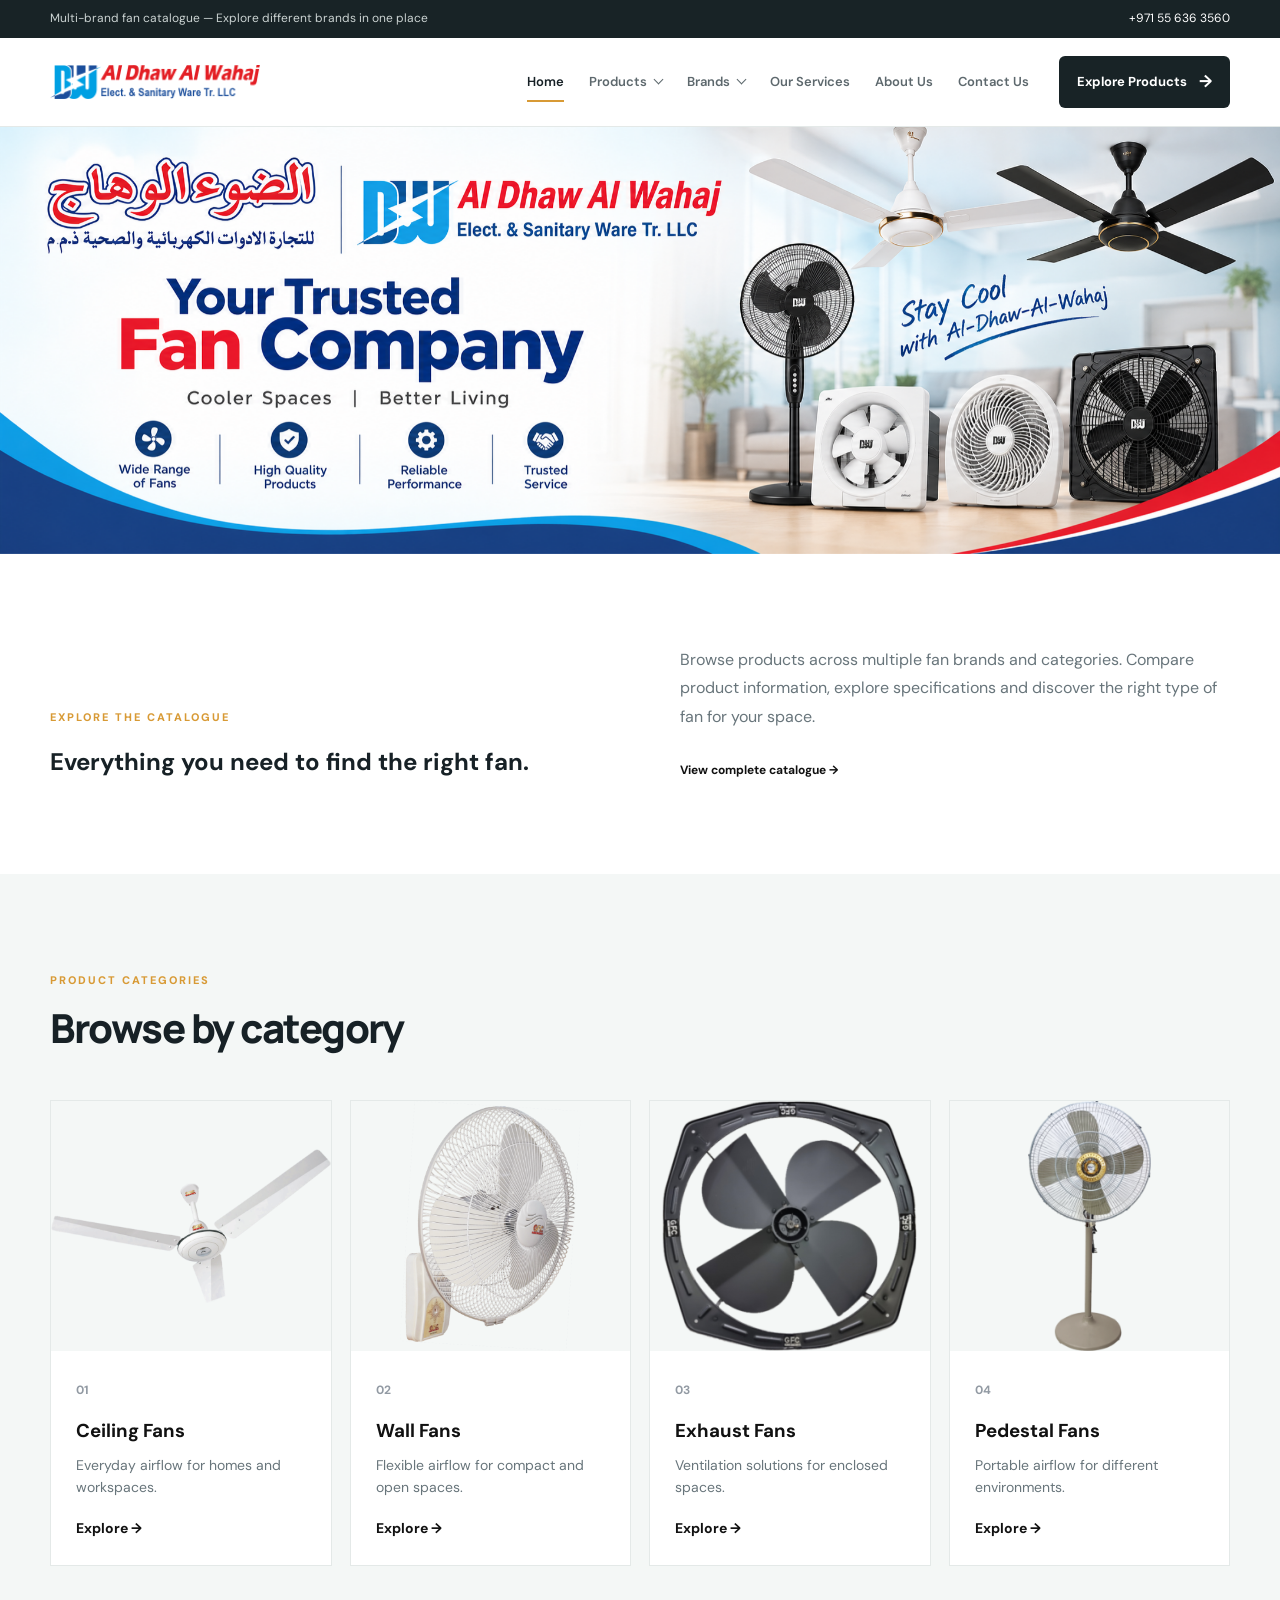
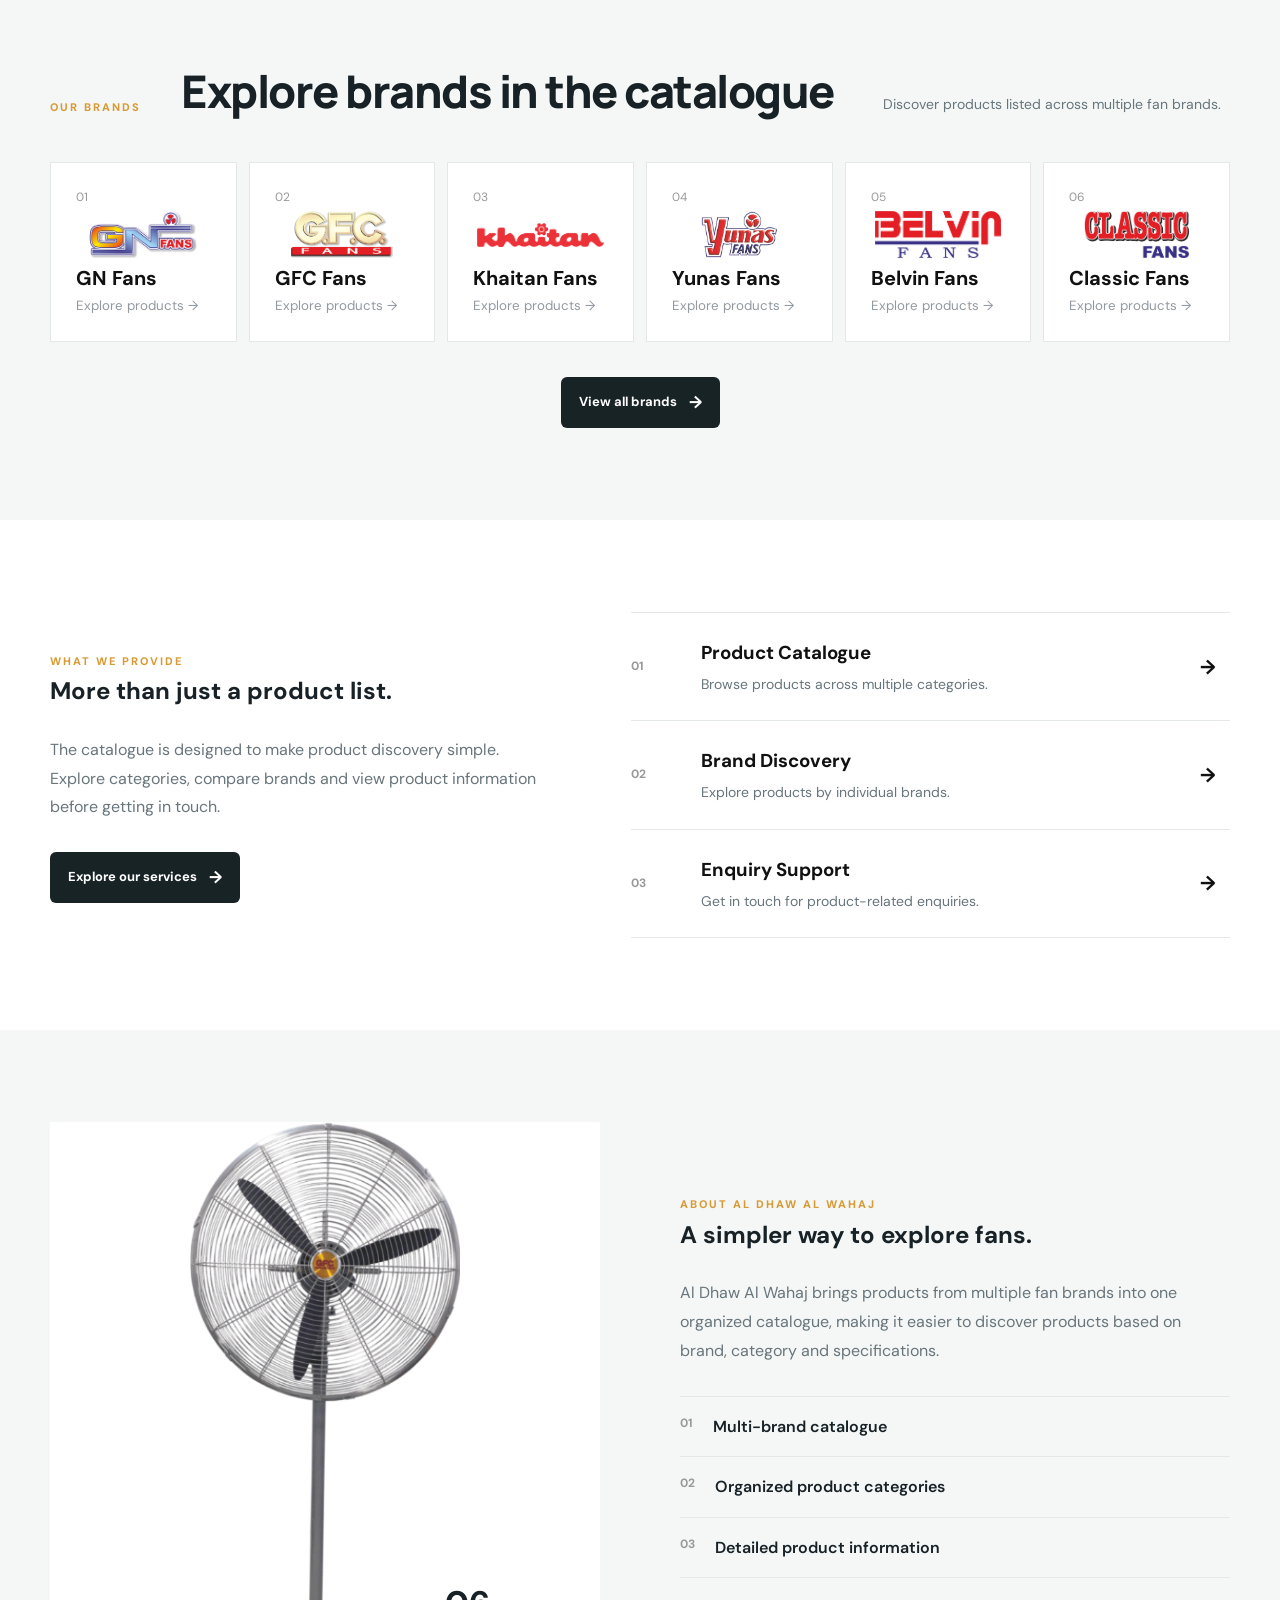
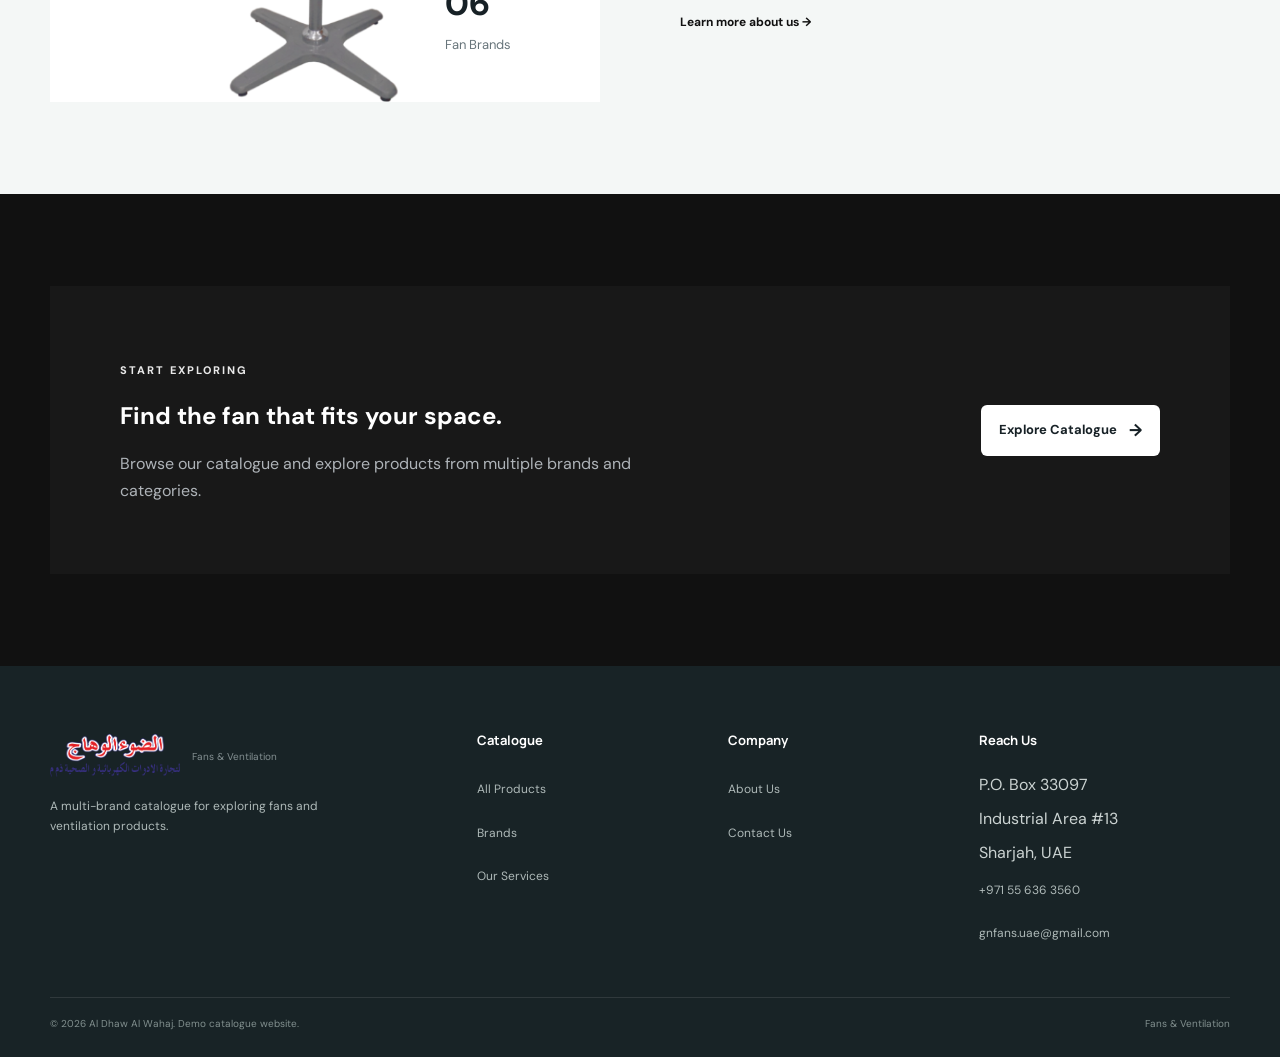
==== commit 9a357cba: "Changes made" ====
--- a/index.html
+++ b/index.html
@@ -93,7 +93,7 @@
         <!-- Slide 1: desktop banner + mobile banner -->
         <div class="home-hero-slide active">
           <picture>
-            <source media="(max-width: 600px)" srcset="assets/mobile banner 1.png">
+            <source media="(max-width: 600px)" srcset="assets/mobile-banner-1.png">
             <img src="assets/banner 1.png" alt="Al Dhaw Al Wahaj fan product range">
           </picture>
         </div>
@@ -101,7 +101,7 @@
         <!-- Slide 2: desktop banner + mobile banner -->
         <div class="home-hero-slide">
           <picture>
-            <source media="(max-width: 600px)" srcset="assets/mobile banner 2.png">
+            <source media="(max-width: 600px)" srcset="assets/mobile-banner-2.png">
             <img src="assets/banner 2.png" alt="Al Dhaw Al Wahaj fans for home comfort">
           </picture>
         </div>
@@ -200,10 +200,6 @@
             </h2>
           </div>
 
-          <a href="pages/products.html" class="text-link">
-            View all products →
-          </a>
-
         </div>
 
 
@@ -294,132 +290,9 @@
 
     </section>
 
-
-    <section class="home-featured section-padding">
-
+    <section class="home-brands section-padding soft-section">
       <div class="container">
-
-        <div class="section-heading-row">
-
-          <div>
-            <span class="eyebrow">
-              Featured products
-            </span>
-
-            <h2>
-              Explore selected products
-            </h2>
-          </div>
-
-          <a href="pages/products.html" class="text-link">
-            See complete catalogue →
-          </a>
-
-        </div>
-
-
-        <div class="home-product-grid">
-
-          <a
-            href="pages/product-details.html?id=gn-fans-gn-pedestal-fan"
-            class="home-product-card"
-          >
-            <div class="home-product-image">
-              <img
-                src="./assets/Fans/GN/Pedestal/GN Pedestal.png"
-                alt="GN Pedestal Fan"
-              >
-
-              <span>GN Fans</span>
-            </div>
-
-            <div class="home-product-content">
-              <small>Pedestal Fan</small>
-              <h3>GN Pedestal Fan</h3>
-              <p>24 inch · 125 W</p>
-              <strong>View product →</strong>
-            </div>
-          </a>
-
-
-          <a
-            href="pages/product-details.html?id=gfc-fans-gfc-ceiling-fan-awami"
-            class="home-product-card"
-          >
-            <div class="home-product-image">
-              <img
-                src="./assets/Fans/GFC/Ceiling/GFC Ceiling Awami.png"
-                alt="GFC Ceiling Fan Awami"
-              >
-
-              <span>GFC Fans</span>
-            </div>
-
-            <div class="home-product-content">
-              <small>Ceiling Fan</small>
-              <h3>GFC Ceiling Fan Awami</h3>
-              <p>56 inch · 80 W</p>
-              <strong>View product →</strong>
-            </div>
-          </a>
-
-
-          <a
-            href="pages/product-details.html?id=khaitan-fans-khaitan-industrial-pedestal-fan"
-            class="home-product-card"
-          >
-            <div class="home-product-image">
-              <img
-                src="./assets/Fans/Khaitan/Khaitan Pedestal.png"
-                alt="Khaitan industrial pedestal fan"
-              >
-
-              <span>Khaitan Fans</span>
-            </div>
-
-            <div class="home-product-content">
-              <small>Industrial Pedestal Fan</small>
-              <h3>Khaitan Industrial Pedestal Fan</h3>
-              <p>18–30 inch · 100–250 W</p>
-              <strong>View product →</strong>
-            </div>
-          </a>
-
-
-          <a
-            href="pages/product-details.html?id=belvin-fans-belvin-industrial-wall-fan"
-            class="home-product-card"
-          >
-            <div class="home-product-image">
-              <img
-                src="./assets/Fans/Belvin/Wall/Belvin Wall Industrial.png"
-                alt="Belvin Industrial Wall Fan"
-              >
-
-              <span>Belvin Fans</span>
-            </div>
-
-            <div class="home-product-content">
-              <small>Industrial Wall Fan</small>
-              <h3>Belvin Industrial Wall Fan</h3>
-              <p>24 inch · 125 W</p>
-              <strong>View product →</strong>
-            </div>
-          </a>
-
-        </div>
-
-      </div>
-
-    </section>
-
-
-    <section class="home-brands section-padding soft-section">
-
-      <div class="container">
-
         <div class="section-heading centered-heading">
-
           <span class="eyebrow">
             Our brands
           </span>
@@ -549,7 +422,7 @@
 
           <div class="home-service-list">
 
-            <a href="pages/services.html" class="home-service-item">
+            <a href="pages/products.html" class="home-service-item">
               <span>01</span>
 
               <div>
@@ -561,7 +434,7 @@
             </a>
 
 
-            <a href="pages/services.html" class="home-service-item">
+            <a href="pages/brands.html" class="home-service-item">
               <span>02</span>
 
               <div>
@@ -572,21 +445,8 @@
               <strong>→</strong>
             </a>
 
-
-            <a href="pages/services.html" class="home-service-item">
+            <a href="pages/contact.html" class="home-service-item">
               <span>03</span>
-
-              <div>
-                <h3>Product Information</h3>
-                <p>Review specifications and product details.</p>
-              </div>
-
-              <strong>→</strong>
-            </a>
-
-
-            <a href="pages/services.html" class="home-service-item">
-              <span>04</span>
 
               <div>
                 <h3>Enquiry Support</h3>
--- a/css/style.css
+++ b/css/style.css
@@ -1,185 +1,600 @@
-*{box-sizing:border-box;margin:0;padding:0}
-:root{--ink:#172126;--muted:#68757b;--line:#e4e9e8;--soft:#f4f7f6;--accent:#d89a35;--dark:#182326;--white:#fff}
-html{scroll-behavior:smooth}
-body{font-family:'DM Sans',sans-serif;color:var(--ink);background:#fff;line-height:1.6}
-a{text-decoration:none;color:inherit}
-img{display:block;width:100%;object-fit:contain}
-img{max-width:100%;height:auto}
-button{font:inherit}
-.container{width:min(1180px,calc(100% - 48px));margin:auto}
-.topbar{background:var(--dark);color:#cbd3d2;font-size:12px}
-.topbar-inner{height:38px;display:flex;justify-content:space-between;align-items:center}
-.topbar a{color:#fff}
-.site-header,.header{background:#fff;border-bottom:1px solid var(--line);position:sticky;top:0;z-index:50}
-.nav-container,.nav-wrap{min-height:82px;display:flex;align-items:center;gap:30px}
-.brand-logo,.logo{display:flex;align-items:center;gap:12px;min-width:220px}
-.company-logo-image{flex:0 0 130px;width:130px;height:42px;object-fit:contain}
-.site-header .company-logo-image,.header .company-logo-image{flex-basis:155px;width:155px;height:52px}
-.company-logo-arabic{height:48px}
-.brand-mark,.logo-mark{width:42px;height:42px;border-radius:10px;background:var(--dark);color:#fff;display:grid;place-items:center;font-family:Manrope,sans-serif;font-weight:800;font-size:13px}
-.brand-logo-text,.logo > span:last-child{display:flex;flex-direction:column;line-height:1.15}
-.brand-logo-text strong,.logo strong{display:block;font-family:Manrope,sans-serif;font-size:15px;line-height:1.1}
-.brand-logo-text small,.logo small{display:block;color:#849092;font-size:10px;margin-top:3px}
-.main-nav,.nav{display:flex;align-items:center;gap:25px;margin-left:auto}
-.main-nav a,.nav a{font-size:13px;color:#5d686d;font-weight:600;position:relative;padding:29px 0}
-.main-nav a:hover,.main-nav a.active,.nav a:hover,.nav a.active{color:var(--ink)}
-.main-nav a.active::after,.nav a.active::after{content:"";position:absolute;bottom:19px;left:0;width:100%;height:2px;background:var(--accent)}
-.nav-cta,.btn{display:inline-flex;align-items:center;justify-content:center;gap:12px;font-size:13px;font-weight:700;padding:12px 18px;border-radius:6px}
-.nav-cta{background:var(--dark);color:#fff}
-.nav-cta span,.btn span{font-size:17px}
-.menu-toggle,.mobile-menu-button{display:none;border:0;background:none;cursor:pointer}
-.mobile-nav{display:none}
-.mobile-nav.show{display:flex;flex-direction:column}
-.nav.open{display:flex}
-.main-nav a.mega-menu-link::after,.nav a.mega-menu-link::after{content:"";position:static;display:inline-block;width:6px;height:6px;margin:0 0 3px 8px;border:0;border-right:1.5px solid currentColor;border-bottom:1.5px solid currentColor;background:transparent;transform:rotate(45deg);transition:transform .2s ease}
-.main-nav a.mega-menu-link[aria-expanded="true"]::after,.nav a.mega-menu-link[aria-expanded="true"]::after{transform:rotate(225deg);margin-bottom:-1px}
-.mega-menu-panel{position:absolute;top:100%;left:0;z-index:60;display:none;width:100%;background:#fff;border-top:1px solid var(--line);border-bottom:1px solid var(--line);box-shadow:0 16px 28px rgba(15,28,31,.12)}
-.mega-menu-panel.is-open{display:block}
-.mega-menu-content{padding:32px 0 36px}
-.mega-menu-intro{padding-right:35px;border-right:1px solid var(--line)}
-.mega-menu-intro span{display:block;color:var(--accent);font-size:10px;font-weight:800;letter-spacing:1.5px}
-.mega-menu-intro p{margin:9px 0 16px;color:var(--muted);font-size:13px;line-height:1.6}
-.mega-menu-intro a{display:inline-flex;align-items:center;gap:8px;color:var(--ink);font-size:12px;font-weight:800}
-.mega-menu-intro a:hover{color:var(--accent)}
-.mega-menu-intro b{font-size:17px;font-weight:500}
-.mega-menu-groups{display:grid;grid-template-columns:repeat(auto-fit,minmax(160px,1fr));gap:26px}
-.mega-menu-group h2{margin-bottom:10px;color:var(--ink);font:700 15px Manrope,sans-serif}
-.mega-menu-group a{display:block;padding:4px 0;color:var(--muted);font-size:13px;line-height:1.45}
-.mega-menu-group a:hover{color:var(--accent)}
-.mega-menu-panel--brands{left:50%;width:min(620px,calc(100% - 48px));transform:translateX(-50%);border:1px solid var(--line);border-radius:0 0 10px 10px}
-.mega-menu-panel--brands .mega-menu-content{padding:24px 30px}
-.mega-menu-panel--brands .mega-menu-groups{display:block}
-.mega-menu-panel--brands .mega-menu-group{display:grid;grid-template-columns:repeat(3,minmax(140px,max-content));column-gap:40px;row-gap:5px}
-.mega-menu-panel--brands .mega-menu-group h2{grid-column:1/-1;margin-bottom:5px}
-.mega-menu-panel--brands .mega-menu-group a{padding:3px 0}
-.hero{height:650px;position:relative;background:#172326;color:#fff;overflow:hidden}
-.hero-slides,.hero-slide{position:absolute;inset:0}
-.hero-slide{opacity:0;background-position:center;background-size:cover;transition:opacity .7s ease}
-.hero-slide.active{opacity:1}
-.hero-overlay{position:absolute;inset:0;background:linear-gradient(90deg,rgba(9,19,22,.84),rgba(9,19,22,.32) 62%,rgba(9,19,22,.18))}
-.hero-content{position:relative;z-index:2;height:100%;display:flex;flex-direction:column;justify-content:center;max-width:1180px}
-.eyebrow{font-size:11px;font-weight:800;letter-spacing:2px;color:var(--accent);text-transform:uppercase}
-.light-eyebrow{color:#fff;opacity:.9}
-.hero h1{font-family:Manrope,sans-serif;font-size:clamp(40px,5.2vw,67px);line-height:1.04;max-width:760px;margin:18px 0 20px;letter-spacing:-2px}
-.hero p{max-width:610px;color:#d8dfde;font-size:16px}
-.hero-actions{display:flex;gap:12px;margin-top:32px}
-.btn-primary{background:var(--accent);color:#fff}
-.btn-light{background:#fff;color:var(--ink)}
-.hero-bottom{position:absolute;bottom:32px;left:0;right:0;display:flex;align-items:center;justify-content:space-between;z-index:4}
-.hero-dots{display:flex;gap:8px}
-.dot{width:30px;height:3px;background:rgba(255,255,255,.45);border:0;cursor:pointer}
-.dot.active{background:#fff}
-.hero-counter{font-size:12px;color:#c8d0cf}
-.hero-counter span{color:#fff;font-weight:700}
-.section{padding:92px 0}
-.section-padding{padding:92px 0}
-.stats{padding:28px 0;border-bottom:1px solid var(--line)}
-.stats-grid{display:grid;grid-template-columns:repeat(4,1fr)}
-.stats-grid div{padding:10px 30px;border-right:1px solid var(--line)}
-.stats-grid div:first-child{padding-left:0}
-.stats-grid div:last-child{border:0}
-.stats strong{display:block;font:800 30px Manrope,sans-serif}
-.stats span{color:var(--muted);font-size:12px}
-.section-heading{display:flex;justify-content:space-between;align-items:end;gap:40px;margin-bottom:42px}
-.section-heading h2{font:800 clamp(30px,4vw,45px) Manrope,sans-serif;letter-spacing:-1.5px;line-height:1.1;margin-top:9px}
-.section-heading p{max-width:440px;color:var(--muted);font-size:14px}
-.category-grid{display:grid;grid-template-columns:repeat(4,1fr);gap:18px}
-.category-card{min-height:310px;position:relative;border-radius:8px;overflow:hidden;background:#222}
-.category-card img{height:100%;position:absolute;inset:0;transition:transform .5s}
-.category-card:hover img{transform:scale(1.05)}
-.category-card:after{content:"";position:absolute;inset:0;background:linear-gradient(transparent 30%,rgba(10,18,20,.82))}
-.category-content{position:absolute;bottom:0;left:0;right:0;padding:24px;z-index:2;color:#fff}
-.category-content span{font-size:11px;color:#d4dbd9}
-.category-content h3{font:700 22px Manrope,sans-serif;margin:4px 0 13px}
-.category-content b{font-size:11px;color:#fff}
-.category-wide{grid-column:span 2}
-.help-banner{margin-top:18px;background:var(--soft);padding:30px 34px;display:flex;align-items:center;justify-content:space-between;gap:30px;border-radius:8px}
-.help-banner h3{font:700 22px Manrope,sans-serif;margin:6px 0}
-.help-banner p{color:var(--muted);font-size:13px}
-.btn-dark{background:var(--dark);color:#fff;white-space:nowrap}
-.featured{background:var(--soft)}
-.text-link{font-size:12px;font-weight:700}
-.product-grid{display:grid;grid-template-columns:repeat(3,1fr);gap:20px}
-.product-card{background:#fff;border:1px solid var(--line);border-radius:8px;overflow:hidden}
-.product-image{height:260px;background:#edf1f0;position:relative}
-.product-image img{height:100%;object-fit:contain}
-.product-body{padding:20px}
-.product-brand{font-size:10px;color:var(--accent);font-weight:800;letter-spacing:1.3px;text-transform:uppercase}
-.product-body h3{font:700 19px Manrope,sans-serif;margin:7px 0}
-.product-body p{color:var(--muted);font-size:12px;min-height:38px}
-.specs{display:flex;gap:15px;border-top:1px solid var(--line);margin-top:17px;padding-top:14px;color:#68757b;font-size:11px}
-.product-link{display:block;margin-top:17px;font-size:12px;font-weight:800}
-.trust{background:#fff}
-.trust-grid{display:grid;grid-template-columns:.85fr 1.15fr;gap:90px}
-.trust-intro h2{font:800 43px Manrope,sans-serif;line-height:1.08;margin:10px 0 20px}
-.trust-intro p{color:var(--muted);font-size:14px;max-width:420px}
-.trust-items{display:grid;grid-template-columns:1fr 1fr;gap:0}
-.trust-items div{padding:25px;border-top:1px solid var(--line)}
-.trust-items div:nth-child(odd){border-right:1px solid var(--line)}
-.trust-items span{font-size:10px;color:var(--accent);font-weight:800}
-.trust-items h3{font:700 17px Manrope,sans-serif;margin:7px 0}
-.trust-items p{font-size:12px;color:var(--muted)}
-.brands-strip{background:var(--soft)}
-.center{display:block;text-align:center}
-.center h2{margin-top:9px}
-.brand-grid{display:grid;grid-template-columns:repeat(5,1fr);gap:14px}
-.brand{height:105px;background:#fff;border:1px solid var(--line);display:grid;place-content:center;text-align:center;font:800 21px Manrope,sans-serif;letter-spacing:-.5px}
-.brand span{display:block;font-size:8px;letter-spacing:2px;color:#9aa4a5;margin-top:-3px}
-.site-footer,.footer{background:var(--dark);color:#cbd3d2;padding:65px 0 25px}
-.site-footer .footer-grid,.footer-grid{display:grid;grid-template-columns:1.5fr .8fr .8fr 1fr;gap:50px}
-.site-footer .footer-brand,.footer-brand{color:#fff}
-.site-footer .footer-column,.footer-column{display:flex;flex-direction:column;gap:8px}
-.footer-logo{color:#fff;margin-bottom:18px}
-.site-footer p,.site-footer a,.footer p,.footer a{font-size:12px;color:#aeb9b8}
-.site-footer .footer-grid>div>p,.footer-grid>div>p{max-width:290px}
-.site-footer h4,.footer h4{font:700 13px Manrope,sans-serif;color:#fff;margin-bottom:15px}
-.site-footer .footer-grid a:not(.footer-logo),.footer-grid a:not(.footer-logo){display:block;margin:8px 0}
-.footer-bottom{border-top:1px solid rgba(255,255,255,.1);margin-top:45px;padding-top:18px;display:flex;justify-content:space-between;font-size:10px;color:#82908f}
-
-
-/* Products Page */
-
+/* =================================================================
+   RESET
+   ================================================================= */
+* { box-sizing: border-box; margin: 0; padding: 0; }
+
+:root {
+  --ink: #172126;
+  --muted: #68757b;
+  --line: #e4e9e8;
+  --soft: #f4f7f6;
+  --accent: #d89a35;
+  --dark: #182326;
+  --white: #fff;
+}
+
+html { scroll-behavior: smooth; }
+
+body {
+  font-family: 'DM Sans', sans-serif;
+  color: var(--ink);
+  background: #fff;
+  line-height: 1.6;
+}
+
+a { text-decoration: none; color: inherit; }
+img { display: block; width: 100%; object-fit: contain; max-width: 100%; height: auto; }
+button { font: inherit; }
+
+.container {
+  width: min(1180px, calc(100% - 48px));
+  margin: auto;
+}
+
+/* =================================================================
+   TOP BAR
+   ================================================================= */
+.topbar { background: var(--dark); color: #cbd3d2; font-size: 12px; }
+.topbar-inner { height: 38px; display: flex; justify-content: space-between; align-items: center; }
+.topbar a { color: #fff; }
+
+/* =================================================================
+   HEADER / NAV
+   ================================================================= */
+.site-header,
+.header {
+  background: #fff;
+  border-bottom: 1px solid var(--line);
+  position: sticky;
+  top: 0;
+  z-index: 50;
+}
+
+.nav-container,
+.nav-wrap {
+  min-height: 82px;
+  display: flex;
+  align-items: center;
+  gap: 30px;
+}
+
+.brand-logo,
+.logo {
+  display: flex;
+  align-items: center;
+  gap: 12px;
+  min-width: 220px;
+}
+
+.company-logo-image {
+  flex: 0 0 130px;
+  width: 130px;
+  height: 42px;
+  object-fit: contain;
+}
+
+.site-header .company-logo-image,
+.header .company-logo-image {
+  flex-basis: 155px;
+  width: 155px;
+  height: 52px;
+}
+
+.company-logo-arabic { height: 48px; }
+
+.brand-mark,
+.logo-mark {
+  width: 42px;
+  height: 42px;
+  border-radius: 10px;
+  background: var(--dark);
+  color: #fff;
+  display: grid;
+  place-items: center;
+  font-family: Manrope, sans-serif;
+  font-weight: 800;
+  font-size: 13px;
+}
+
+.brand-logo-text,
+.logo > span:last-child {
+  display: flex;
+  flex-direction: column;
+  line-height: 1.15;
+}
+
+.brand-logo-text strong,
+.logo strong {
+  display: block;
+  font-family: Manrope, sans-serif;
+  font-size: 15px;
+  line-height: 1.1;
+}
+
+.brand-logo-text small,
+.logo small {
+  display: block;
+  color: #849092;
+  font-size: 10px;
+  margin-top: 3px;
+}
+
+.main-nav,
+.nav {
+  display: flex;
+  align-items: center;
+  gap: 25px;
+  margin-left: auto;
+}
+
+.main-nav a,
+.nav a {
+  font-size: 13px;
+  color: #5d686d;
+  font-weight: 600;
+  position: relative;
+  padding: 29px 0;
+}
+
+.main-nav a:hover,
+.main-nav a.active,
+.nav a:hover,
+.nav a.active { color: var(--ink); }
+
+.main-nav a.active::after,
+.nav a.active::after {
+  content: "";
+  position: absolute;
+  bottom: 19px;
+  left: 0;
+  width: 100%;
+  height: 2px;
+  background: var(--accent);
+}
+
+.nav-cta,
+.btn {
+  display: inline-flex;
+  align-items: center;
+  justify-content: center;
+  gap: 12px;
+  font-size: 13px;
+  font-weight: 700;
+  padding: 12px 18px;
+  border-radius: 6px;
+}
+
+.nav-cta { background: var(--dark); color: #fff; }
+.nav-cta span,
+.btn span { font-size: 17px; }
+
+.menu-toggle,
+.mobile-menu-button {
+  display: none;
+  border: 0;
+  background: none;
+  cursor: pointer;
+}
+
+.mobile-nav { display: none; }
+.mobile-nav.show { display: flex; flex-direction: column; }
+.nav.open { display: flex; }
+
+.main-nav a.mega-menu-link::after,
+.nav a.mega-menu-link::after {
+  content: "";
+  position: static;
+  display: inline-block;
+  width: 6px;
+  height: 6px;
+  margin: 0 0 3px 8px;
+  border: 0;
+  border-right: 1.5px solid currentColor;
+  border-bottom: 1.5px solid currentColor;
+  background: transparent;
+  transform: rotate(45deg);
+  transition: transform .2s ease;
+}
+
+.main-nav a.mega-menu-link[aria-expanded="true"]::after,
+.nav a.mega-menu-link[aria-expanded="true"]::after {
+  transform: rotate(225deg);
+  margin-bottom: -1px;
+}
+
+.mega-menu-panel {
+  position: absolute;
+  top: 100%;
+  left: 0;
+  z-index: 60;
+  display: none;
+  width: 100%;
+  background: #fff;
+  border-top: 1px solid var(--line);
+  border-bottom: 1px solid var(--line);
+  box-shadow: 0 16px 28px rgba(15, 28, 31, .12);
+}
+
+.mega-menu-panel.is-open { display: block; }
+.mega-menu-content { padding: 32px 0 36px; }
+
+.mega-menu-intro {
+  padding-right: 35px;
+  border-right: 1px solid var(--line);
+}
+
+.mega-menu-intro span {
+  display: block;
+  color: var(--accent);
+  font-size: 10px;
+  font-weight: 800;
+  letter-spacing: 1.5px;
+}
+
+.mega-menu-intro p {
+  margin: 9px 0 16px;
+  color: var(--muted);
+  font-size: 13px;
+  line-height: 1.6;
+}
+
+.mega-menu-intro a {
+  display: inline-flex;
+  align-items: center;
+  gap: 8px;
+  color: var(--ink);
+  font-size: 12px;
+  font-weight: 800;
+}
+
+.mega-menu-intro a:hover { color: var(--accent); }
+.mega-menu-intro b { font-size: 17px; font-weight: 500; }
+
+.mega-menu-groups {
+  display: grid;
+  grid-template-columns: repeat(auto-fit, minmax(160px, 1fr));
+  gap: 26px;
+}
+
+.mega-menu-group h2 {
+  margin-bottom: 10px;
+  color: var(--ink);
+  font: 700 15px Manrope, sans-serif;
+}
+
+.mega-menu-group a {
+  display: block;
+  padding: 4px 0;
+  color: var(--muted);
+  font-size: 13px;
+  line-height: 1.45;
+}
+
+.mega-menu-group a:hover { color: var(--accent); }
+
+.mega-menu-panel--brands {
+  left: 50%;
+  width: min(620px, calc(100% - 48px));
+  transform: translateX(-50%);
+  border: 1px solid var(--line);
+  border-radius: 0 0 10px 10px;
+}
+
+.mega-menu-panel--brands .mega-menu-content { padding: 24px 30px; }
+.mega-menu-panel--brands .mega-menu-groups { display: block; }
+
+.mega-menu-panel--brands .mega-menu-group {
+  display: grid;
+  grid-template-columns: repeat(3, minmax(140px, max-content));
+  column-gap: 40px;
+  row-gap: 5px;
+}
+
+.mega-menu-panel--brands .mega-menu-group h2 {
+  grid-column: 1 / -1;
+  margin-bottom: 5px;
+}
+
+.mega-menu-panel--brands .mega-menu-group a { padding: 3px 0; }
+
+/* =================================================================
+   LEGACY HERO (kept for other pages)
+   ================================================================= */
+.hero {
+  height: 650px;
+  position: relative;
+  background: #172326;
+  color: #fff;
+  overflow: hidden;
+}
+
+.hero-slides,
+.hero-slide { position: absolute; inset: 0; }
+
+.hero-slide {
+  opacity: 0;
+  background-position: center;
+  background-size: cover;
+  transition: opacity .7s ease;
+}
+
+.hero-slide.active { opacity: 1; }
+
+.hero-overlay {
+  position: absolute;
+  inset: 0;
+  background: linear-gradient(90deg, rgba(9, 19, 22, .84), rgba(9, 19, 22, .32) 62%, rgba(9, 19, 22, .18));
+}
+
+.hero-content {
+  position: relative;
+  z-index: 2;
+  height: 100%;
+  display: flex;
+  flex-direction: column;
+  justify-content: center;
+  max-width: 1180px;
+}
+
+.eyebrow {
+  font-size: 11px;
+  font-weight: 800;
+  letter-spacing: 2px;
+  color: var(--accent);
+  text-transform: uppercase;
+}
+
+.light-eyebrow { color: #fff; opacity: .9; }
+
+.hero h1 {
+  font-family: Manrope, sans-serif;
+  font-size: clamp(40px, 5.2vw, 67px);
+  line-height: 1.04;
+  max-width: 760px;
+  margin: 18px 0 20px;
+  letter-spacing: -2px;
+}
+
+.hero p { max-width: 610px; color: #d8dfde; font-size: 16px; }
+.hero-actions { display: flex; gap: 12px; margin-top: 32px; }
+.btn-primary { background: var(--accent); color: #fff; }
+.btn-light { background: #fff; color: var(--ink); }
+
+.hero-bottom {
+  position: absolute;
+  bottom: 32px;
+  left: 0;
+  right: 0;
+  display: flex;
+  align-items: center;
+  justify-content: space-between;
+  z-index: 4;
+}
+
+.hero-dots { display: flex; gap: 8px; }
+
+.dot {
+  width: 30px;
+  height: 3px;
+  background: rgba(255, 255, 255, .45);
+  border: 0;
+  cursor: pointer;
+}
+
+.dot.active { background: #fff; }
+.hero-counter { font-size: 12px; color: #c8d0cf; }
+.hero-counter span { color: #fff; font-weight: 700; }
+
+/* =================================================================
+   GENERIC SECTIONS
+   ================================================================= */
+.section,
+.section-padding { padding: 92px 0; }
+
+.stats { padding: 28px 0; border-bottom: 1px solid var(--line); }
+.stats-grid { display: grid; grid-template-columns: repeat(4, 1fr); }
+.stats-grid div { padding: 10px 30px; border-right: 1px solid var(--line); }
+.stats-grid div:first-child { padding-left: 0; }
+.stats-grid div:last-child { border: 0; }
+.stats strong { display: block; font: 800 30px Manrope, sans-serif; }
+.stats span { color: var(--muted); font-size: 12px; }
+
+.section-heading {
+  display: flex;
+  justify-content: space-between;
+  align-items: end;
+  gap: 40px;
+  margin-bottom: 42px;
+}
+
+.section-heading h2 {
+  font: 800 clamp(30px, 4vw, 45px) Manrope, sans-serif;
+  letter-spacing: -1.5px;
+  line-height: 1.1;
+  margin-top: 9px;
+}
+
+.section-heading p { max-width: 440px; color: var(--muted); font-size: 14px; }
+
+/* =================================================================
+   CATEGORY / PRODUCT / BRAND GENERIC CARDS
+   ================================================================= */
+.category-grid { display: grid; grid-template-columns: repeat(4, 1fr); gap: 18px; }
+.category-card {
+  min-height: 310px;
+  position: relative;
+  border-radius: 8px;
+  overflow: hidden;
+  background: #222;
+}
+.category-card img { height: 100%; position: absolute; inset: 0; transition: transform .5s; }
+.category-card:hover img { transform: scale(1.05); }
+.category-card:after {
+  content: "";
+  position: absolute;
+  inset: 0;
+  background: linear-gradient(transparent 30%, rgba(10, 18, 20, .82));
+}
+.category-content {
+  position: absolute;
+  bottom: 0;
+  left: 0;
+  right: 0;
+  padding: 24px;
+  z-index: 2;
+  color: #fff;
+}
+.category-content span { font-size: 11px; color: #d4dbd9; }
+.category-content h3 { font: 700 22px Manrope, sans-serif; margin: 4px 0 13px; }
+.category-content b { font-size: 11px; color: #fff; }
+.category-wide { grid-column: span 2; }
+
+.help-banner {
+  margin-top: 18px;
+  background: var(--soft);
+  padding: 30px 34px;
+  display: flex;
+  align-items: center;
+  justify-content: space-between;
+  gap: 30px;
+  border-radius: 8px;
+}
+.help-banner h3 { font: 700 22px Manrope, sans-serif; margin: 6px 0; }
+.help-banner p { color: var(--muted); font-size: 13px; }
+.btn-dark { background: var(--dark); color: #fff; white-space: nowrap; }
+
+.featured { background: var(--soft); }
+.text-link { font-size: 12px; font-weight: 700; }
+.product-grid { display: grid; grid-template-columns: repeat(3, 1fr); gap: 20px; }
+.product-card {
+  background: #fff;
+  border: 1px solid var(--line);
+  border-radius: 8px;
+  overflow: hidden;
+}
+.product-image { height: 260px; background: #edf1f0; position: relative; display: block; }
+.product-image img { height: 100%; object-fit: contain; }
+.product-body { padding: 20px; }
+.product-brand {
+  font-size: 10px;
+  color: var(--accent);
+  font-weight: 800;
+  letter-spacing: 1.3px;
+  text-transform: uppercase;
+}
+.product-body h3 { font: 700 19px Manrope, sans-serif; margin: 7px 0; }
+.product-body p { color: var(--muted); font-size: 12px; min-height: 38px; }
+.specs {
+  display: flex;
+  gap: 15px;
+  border-top: 1px solid var(--line);
+  margin-top: 17px;
+  padding-top: 14px;
+  color: #68757b;
+  font-size: 11px;
+}
+.product-link { display: block; margin-top: 17px; font-size: 12px; font-weight: 800; }
+
+.trust { background: #fff; }
+.trust-grid { display: grid; grid-template-columns: .85fr 1.15fr; gap: 90px; }
+.trust-intro h2 { font: 800 43px Manrope, sans-serif; line-height: 1.08; margin: 10px 0 20px; }
+.trust-intro p { color: var(--muted); font-size: 14px; max-width: 420px; }
+.trust-items { display: grid; grid-template-columns: 1fr 1fr; gap: 0; }
+.trust-items div { padding: 25px; border-top: 1px solid var(--line); }
+.trust-items div:nth-child(odd) { border-right: 1px solid var(--line); }
+.trust-items span { font-size: 10px; color: var(--accent); font-weight: 800; }
+.trust-items h3 { font: 700 17px Manrope, sans-serif; margin: 7px 0; }
+.trust-items p { font-size: 12px; color: var(--muted); }
+
+.brands-strip { background: var(--soft); }
+.center { display: block; text-align: center; }
+.center h2 { margin-top: 9px; }
+.brand-grid { display: grid; grid-template-columns: repeat(5, 1fr); gap: 14px; }
+.brand {
+  height: 105px;
+  background: #fff;
+  border: 1px solid var(--line);
+  display: grid;
+  place-content: center;
+  text-align: center;
+  font: 800 21px Manrope, sans-serif;
+  letter-spacing: -.5px;
+}
+.brand span { display: block; font-size: 8px; letter-spacing: 2px; color: #9aa4a5; margin-top: -3px; }
+
+/* =================================================================
+   FOOTER
+   ================================================================= */
+.site-footer,
+.footer {
+  background: var(--dark);
+  color: #cbd3d2;
+  padding: 65px 0 25px;
+}
+
+.site-footer .footer-grid,
+.footer-grid {
+  display: grid;
+  grid-template-columns: 1.5fr .8fr .8fr 1fr;
+  gap: 50px;
+}
+
+.site-footer .footer-brand,
+.footer-brand { color: #fff; }
+
+.site-footer .footer-column,
+.footer-column { display: flex; flex-direction: column; gap: 8px; }
+
+.footer-logo { color: #fff; margin-bottom: 18px; }
+
+.site-footer p,
+.site-footer a,
+.footer p,
+.footer a { font-size: 12px; color: #aeb9b8; }
+
+.site-footer .footer-grid > div > p,
+.footer-grid > div > p { max-width: 290px; }
+
+.site-footer h4,
+.footer h4 { font: 700 13px Manrope, sans-serif; color: #fff; margin-bottom: 15px; }
+
+.site-footer .footer-grid a:not(.footer-logo),
+.footer-grid a:not(.footer-logo) { display: block; margin: 8px 0; }
+
+.footer-bottom {
+  border-top: 1px solid rgba(255, 255, 255, .1);
+  margin-top: 45px;
+  padding-top: 18px;
+  display: flex;
+  justify-content: space-between;
+  font-size: 10px;
+  color: #82908f;
+}
+
+/* =================================================================
+   PRODUCTS PAGE
+   ================================================================= */
 .page-hero {
   background: var(--soft);
   padding: 90px 0;
   border-bottom: 1px solid var(--line);
 }
-
 .page-hero h1 {
   font: 800 clamp(40px, 5vw, 60px) Manrope, sans-serif;
   letter-spacing: -2px;
   line-height: 1.05;
   margin: 12px 0 18px;
 }
-
-.page-hero p {
-  color: var(--muted);
-  max-width: 650px;
-  font-size: 15px;
-}
-
-.products-section {
-  padding: 75px 0 100px;
-}
-
-.catalogue-layout {
-  display: grid;
-  grid-template-columns: 220px 1fr;
-  gap: 55px;
-}
-
-.filters {
-  border-right: 1px solid var(--line);
-  padding-right: 28px;
-}
-
+.page-hero p { color: var(--muted); max-width: 650px; font-size: 15px; }
+.products-section { padding: 75px 0 100px; }
+.catalogue-layout { display: grid; grid-template-columns: 220px 1fr; gap: 55px; }
+.filters { border-right: 1px solid var(--line); padding-right: 28px; }
 .filter-header {
   display: flex;
   justify-content: space-between;
   align-items: center;
   margin-bottom: 30px;
 }
-
 .filter-header button {
   border: 0;
   background: none;
@@ -188,17 +603,8 @@
   cursor: pointer;
   text-decoration: underline;
 }
-
-.filter-group {
-  border-top: 1px solid var(--line);
-  padding: 24px 0;
-}
-
-.filter-group h3 {
-  font: 700 13px Manrope, sans-serif;
-  margin-bottom: 17px;
-}
-
+.filter-group { border-top: 1px solid var(--line); padding: 24px 0; }
+.filter-group h3 { font: 700 13px Manrope, sans-serif; margin-bottom: 17px; }
 .filter-option {
   display: flex;
   align-items: center;
@@ -208,13 +614,7 @@
   font-size: 12px;
   cursor: pointer;
 }
-
-.filter-option input {
-  accent-color: var(--dark);
-  width: 14px;
-  height: 14px;
-}
-
+.filter-option input { accent-color: var(--dark); width: 14px; height: 14px; }
 .catalogue-toolbar {
   display: flex;
   justify-content: space-between;
@@ -224,22 +624,13 @@
   padding-bottom: 20px;
   border-bottom: 1px solid var(--line);
 }
-
-.catalogue-toolbar strong {
-  font: 700 14px Manrope, sans-serif;
-}
-
+.catalogue-toolbar strong { font: 700 14px Manrope, sans-serif; }
 .catalogue-toolbar > div:first-child span {
   color: var(--muted);
   font-size: 12px;
   margin-left: 5px;
 }
-
-.catalogue-search {
-  width: 250px;
-  position: relative;
-}
-
+.catalogue-search { width: 250px; position: relative; }
 .catalogue-search input {
   width: 100%;
   height: 43px;
@@ -250,11 +641,7 @@
   font: 12px "DM Sans", sans-serif;
   color: var(--ink);
 }
-
-.catalogue-search input:focus {
-  border-color: #9aa5a3;
-}
-
+.catalogue-search input:focus { border-color: #9aa5a3; }
 .catalogue-search span {
   position: absolute;
   right: 14px;
@@ -262,27 +649,13 @@
   color: var(--muted);
   font-size: 20px;
 }
-
-.catalogue-grid {
-  display: grid;
-  grid-template-columns: repeat(2, 1fr);
-  gap: 20px;
-}
-
-.catalogue-grid .product-card {
-  height: 100%;
-}
-
-.product-image {
-  display: block;
-  position: relative;
-}
-
+.catalogue-grid { display: grid; grid-template-columns: repeat(2, 1fr); gap: 20px; }
+.catalogue-grid .product-card { height: 100%; }
 .product-category {
   position: absolute;
   top: 15px;
   left: 15px;
-  background: rgba(255,255,255,.94);
+  background: rgba(255, 255, 255, .94);
   color: var(--ink);
   padding: 6px 9px;
   border-radius: 3px;
@@ -291,39 +664,20 @@
   text-transform: uppercase;
   letter-spacing: .7px;
 }
-
-.product-body h3 a:hover {
-  color: #9b681d;
-}
-
+.product-body h3 a:hover { color: #9b681d; }
 .empty-products {
   display: none;
   padding: 80px 20px;
   text-align: center;
 }
-
-.empty-products.show {
-  display: block;
-}
-
-.empty-products h3 {
-  font: 700 23px Manrope, sans-serif;
-}
-
-.empty-products p {
-  color: var(--muted);
-  font-size: 13px;
-  margin: 7px 0 20px;
-}
-
-
-/* Product Details */
-
-.product-breadcrumb {
-  border-bottom: 1px solid var(--line);
-  padding: 18px 0;
-}
-
+.empty-products.show { display: block; }
+.empty-products h3 { font: 700 23px Manrope, sans-serif; }
+.empty-products p { color: var(--muted); font-size: 13px; margin: 7px 0 20px; }
+
+/* =================================================================
+   PRODUCT DETAILS
+   ================================================================= */
+.product-breadcrumb { border-bottom: 1px solid var(--line); padding: 18px 0; background: #fff; }
 .product-breadcrumb .container {
   display: flex;
   align-items: center;
@@ -331,49 +685,25 @@
   font-size: 11px;
   color: var(--muted);
 }
-
-.product-breadcrumb a:hover {
-  color: var(--ink);
-}
-
-.product-breadcrumb strong {
-  color: var(--ink);
-  font-weight: 600;
-}
-
-.product-detail-section {
-  padding: 70px 0 95px;
-}
-
+.product-breadcrumb a:hover { color: var(--ink); }
+.product-breadcrumb strong { color: var(--ink); font-weight: 600; }
+
+.product-detail-section { padding: 70px 0 95px; background: #fff; }
 .product-detail-grid {
   display: grid;
   grid-template-columns: 1fr .9fr;
   gap: 80px;
   align-items: start;
 }
-
-.product-gallery {
-  min-width: 0;
-}
-
+.product-gallery { min-width: 0; }
 .main-product-image {
   height: 550px;
   background: var(--soft);
   border-radius: 8px;
   overflow: hidden;
 }
-
-.main-product-image img {
-  height: 100%;
-  object-fit: contain;
-}
-
-.product-thumbnails {
-  display: flex;
-  gap: 12px;
-  margin-top: 14px;
-}
-
+.main-product-image img { height: 100%; object-fit: contain; }
+.product-thumbnails { display: flex; gap: 12px; margin-top: 14px; }
 .product-thumbnail {
   width: 90px;
   height: 75px;
@@ -384,42 +714,18 @@
   overflow: hidden;
   cursor: pointer;
 }
-
-.product-thumbnail.active {
-  border: 2px solid var(--dark);
-}
-
-.product-thumbnail img {
-  width: 100%;
-  height: 100%;
-  object-fit: contain;
-}
-
-.product-information {
-  padding-top: 10px;
-}
-
-.detail-category {
-  display: inline-block;
-  color: var(--muted);
-  font-size: 11px;
-  margin: 9px 0;
-}
-
+.product-thumbnail.active { border: 2px solid var(--dark); }
+.product-thumbnail img { width: 100%; height: 100%; object-fit: contain; }
+
+.product-information { padding-top: 10px; }
+.detail-category { display: inline-block; color: var(--muted); font-size: 11px; margin: 9px 0; }
 .product-information h1 {
   font: 800 clamp(36px, 4vw, 53px) Manrope, sans-serif;
   letter-spacing: -1.8px;
   line-height: 1.06;
   margin-bottom: 20px;
 }
-
-.detail-description {
-  color: var(--muted);
-  font-size: 14px;
-  max-width: 550px;
-  line-height: 1.8;
-}
-
+.detail-description { color: var(--muted); font-size: 14px; max-width: 550px; line-height: 1.8; }
 .detail-highlight {
   display: grid;
   grid-template-columns: repeat(3, 1fr);
@@ -427,16 +733,8 @@
   border-bottom: 1px solid var(--line);
   margin: 30px 0;
 }
-
-.detail-highlight div {
-  padding: 18px 12px;
-  border-right: 1px solid var(--line);
-}
-
-.detail-highlight div:last-child {
-  border-right: 0;
-}
-
+.detail-highlight div { padding: 18px 12px; border-right: 1px solid var(--line); }
+.detail-highlight div:last-child { border-right: 0; }
 .detail-highlight span {
   display: block;
   font-size: 9px;
@@ -444,67 +742,33 @@
   letter-spacing: 1px;
   margin-bottom: 4px;
 }
-
-.detail-highlight strong {
-  font: 700 14px Manrope, sans-serif;
-}
-
-.detail-actions {
-  display: flex;
-  align-items: center;
-  gap: 20px;
-}
-
-.detail-back {
-  color: var(--muted);
-  font-size: 12px;
-  font-weight: 600;
-}
-
-.detail-back:hover {
-  color: var(--ink);
-}
-
+.detail-highlight strong { font: 700 14px Manrope, sans-serif; }
+.detail-actions { display: flex; align-items: center; gap: 20px; }
+.detail-back { color: var(--muted); font-size: 12px; font-weight: 600; }
+.detail-back:hover { color: var(--ink); }
 .product-note {
   margin-top: 35px;
   padding: 20px;
   background: var(--soft);
   border-left: 3px solid var(--accent);
 }
-
-.product-note strong {
-  font: 700 13px Manrope, sans-serif;
-}
-
-.product-note p {
-  color: var(--muted);
-  font-size: 11px;
-  margin-top: 5px;
-}
-
-.specification-section {
-  padding: 85px 0;
-  background: var(--soft);
-}
-
+.product-note strong { font: 700 13px Manrope, sans-serif; }
+.product-note p { color: var(--muted); font-size: 11px; margin-top: 5px; }
+
+.specification-section { padding: 85px 0; background: var(--soft); }
 .specification-table {
   display: grid;
   grid-template-columns: repeat(3, 1fr);
   background: #fff;
   border: 1px solid var(--line);
 }
-
 .specification-table div {
   min-height: 100px;
   padding: 22px;
   border-right: 1px solid var(--line);
   border-bottom: 1px solid var(--line);
 }
-
-.specification-table div:nth-child(3n) {
-  border-right: 0;
-}
-
+.specification-table div:nth-child(3n) { border-right: 0; }
 .specification-table span {
   display: block;
   font-size: 10px;
@@ -513,28 +777,16 @@
   letter-spacing: .8px;
   margin-bottom: 7px;
 }
-
-.specification-table strong {
-  font: 600 14px Manrope, sans-serif;
-}
-
-.features-section {
-  padding: 85px 0;
-}
-
-.feature-box {
-  display: grid;
-  grid-template-columns: .8fr 1.2fr;
-  gap: 90px;
-}
-
+.specification-table strong { font: 600 14px Manrope, sans-serif; }
+
+.features-section { padding: 85px 0; }
+.feature-box { display: grid; grid-template-columns: .8fr 1.2fr; gap: 90px; }
 .feature-box h2 {
   font: 800 38px Manrope, sans-serif;
   line-height: 1.1;
   letter-spacing: -1px;
   margin-top: 10px;
 }
-
 .feature-list > div {
   display: grid;
   grid-template-columns: 35px 1fr;
@@ -542,67 +794,32 @@
   padding: 22px 0;
   border-top: 1px solid var(--line);
 }
-
-.feature-list > div:last-child {
-  border-bottom: 1px solid var(--line);
-}
-
-.feature-list span {
-  color: var(--accent);
-  font-size: 10px;
-  font-weight: 800;
-}
-
-.feature-list h3 {
-  font: 700 16px Manrope, sans-serif;
-  margin-bottom: 5px;
-}
-
-.feature-list p {
-  color: var(--muted);
-  font-size: 12px;
-}
-
-.related-products {
-  padding: 85px 0;
-  background: var(--soft);
-}
-
+.feature-list > div:last-child { border-bottom: 1px solid var(--line); }
+.feature-list span { color: var(--accent); font-size: 10px; font-weight: 800; }
+.feature-list h3 { font: 700 16px Manrope, sans-serif; margin-bottom: 5px; }
+.feature-list p { color: var(--muted); font-size: 12px; }
+
+.related-products { padding: 85px 0; background: var(--soft); }
 .product-loading {
   min-height: 500px;
   display: grid;
   place-items: center;
   color: var(--muted);
 }
-
-.not-found {
-  padding: 120px 0;
-}
-
-.not-found h1 {
-  font: 800 48px Manrope, sans-serif;
-  margin: 12px 0;
-}
-
-.not-found p {
-  color: var(--muted);
-  margin-bottom: 25px;
-}
-
-
-/* Brands Page */
-
-.brands-intro {
-  background: #fff;
-}
-
+.not-found { padding: 120px 0; }
+.not-found h1 { font: 800 48px Manrope, sans-serif; margin: 12px 0; }
+.not-found p { color: var(--muted); margin-bottom: 25px; }
+
+/* =================================================================
+   BRANDS PAGE
+   ================================================================= */
+.brands-intro { background: #fff; }
 .brands-intro-grid {
   display: grid;
   grid-template-columns: 1fr 1fr;
   gap: 100px;
   align-items: start;
 }
-
 .brands-intro h2 {
   font: 800 43px Manrope, sans-serif;
   line-height: 1.08;
@@ -610,29 +827,15 @@
   margin-top: 10px;
   max-width: 440px;
 }
-
-.brands-intro-grid > div:last-child {
-  padding-top: 10px;
-}
-
+.brands-intro-grid > div:last-child { padding-top: 10px; }
 .brands-intro-grid p {
   color: var(--muted);
   font-size: 14px;
   margin-bottom: 18px;
   max-width: 520px;
 }
-
-.brand-showcase {
-  background: var(--soft);
-  padding: 20px 0 90px;
-}
-
-.brand-list {
-  display: flex;
-  flex-direction: column;
-  gap: 20px;
-}
-
+.brand-showcase { background: var(--soft); padding: 20px 0 90px; }
+.brand-list { display: flex; flex-direction: column; gap: 20px; }
 .brand-detail-card {
   position: relative;
   min-height: 390px;
@@ -644,27 +847,11 @@
   grid-template-columns: 90px 170px 1fr 390px;
   align-items: stretch;
 }
-
-.brand-detail-card.reverse {
-  grid-template-columns: 90px 390px 1fr 170px;
-}
-
-.brand-detail-card.reverse .brand-detail-image {
-  order: 4;
-}
-
-.brand-detail-card.reverse .brand-detail-content {
-  order: 3;
-}
-
-.brand-detail-card.reverse .brand-detail-logo {
-  order: 2;
-}
-
-.brand-detail-card.reverse .brand-number {
-  order: 1;
-}
-
+.brand-detail-card.reverse { grid-template-columns: 90px 390px 1fr 170px; }
+.brand-detail-card.reverse .brand-detail-image { order: 4; }
+.brand-detail-card.reverse .brand-detail-content { order: 3; }
+.brand-detail-card.reverse .brand-detail-logo { order: 2; }
+.brand-detail-card.reverse .brand-number { order: 1; }
 .brand-number {
   border-right: 1px solid var(--line);
   display: flex;
@@ -675,7 +862,6 @@
   font-size: 11px;
   font-weight: 800;
 }
-
 .brand-detail-logo {
   display: flex;
   flex-direction: column;
@@ -685,41 +871,30 @@
   border-right: 1px solid var(--line);
   padding: 18px;
 }
-
 .brand-detail-logo img {
   width: 100%;
   max-height: 90px;
   object-fit: contain;
   background: #fff;
 }
-
 .brand-detail-content {
   padding: 55px 45px;
   display: flex;
   flex-direction: column;
   justify-content: center;
 }
-
 .brand-detail-content h2 {
   font: 800 30px Manrope, sans-serif;
   letter-spacing: -1px;
   margin: 7px 0 13px;
 }
-
 .brand-detail-content p {
   max-width: 450px;
   color: var(--muted);
   font-size: 13px;
   line-height: 1.8;
 }
-
-.brand-tags {
-  display: flex;
-  flex-wrap: wrap;
-  gap: 7px;
-  margin: 20px 0;
-}
-
+.brand-tags { display: flex; flex-wrap: wrap; gap: 7px; margin: 20px 0; }
 .brand-tags span {
   padding: 6px 10px;
   border: 1px solid var(--line);
@@ -728,29 +903,15 @@
   color: var(--muted);
   font-weight: 600;
 }
-
-.brand-detail-content .text-link {
-  font-size: 11px;
-  font-weight: 800;
-  margin-top: 4px;
-}
-
-.brand-detail-image {
-  min-height: 390px;
-  background: var(--soft);
-}
-
+.brand-detail-content .text-link { font-size: 11px; font-weight: 800; margin-top: 4px; }
+.brand-detail-image { min-height: 390px; background: var(--soft); }
 .brand-detail-image img {
   height: 100%;
   object-fit: contain;
   filter: saturate(.8);
   transition: transform .5s ease;
 }
-
-.brand-cta {
-  background: #fff;
-}
-
+.brand-cta { background: #fff; }
 .brand-cta-box {
   background: var(--dark);
   color: #fff;
@@ -761,43 +922,21 @@
   justify-content: space-between;
   gap: 40px;
 }
-
 .brand-cta-box h2 {
   font: 800 32px Manrope, sans-serif;
   letter-spacing: -1px;
   margin: 7px 0;
 }
-
-.brand-cta-box p {
-  color: #aeb9b8;
-  font-size: 13px;
-}
-
-.brand-cta-box .btn-light {
-  white-space: nowrap;
-}
-
-
-/* About Page */
-
-.about-page-hero {
-  padding-bottom: 105px;
-}
-
-.about-page-hero p {
-  max-width: 650px;
-}
-
-.about-introduction {
-  background: #fff;
-}
-
-.about-intro-grid {
-  display: grid;
-  grid-template-columns: 1fr 1fr;
-  gap: 100px;
-}
-
+.brand-cta-box p { color: #aeb9b8; font-size: 13px; }
+.brand-cta-box .btn-light { white-space: nowrap; }
+
+/* =================================================================
+   ABOUT PAGE
+   ================================================================= */
+.about-page-hero { padding-bottom: 105px; }
+.about-page-hero p { max-width: 650px; }
+.about-introduction { background: #fff; }
+.about-intro-grid { display: grid; grid-template-columns: 1fr 1fr; gap: 100px; }
 .about-intro-grid h2 {
   font: 800 43px Manrope, sans-serif;
   line-height: 1.08;
@@ -805,11 +944,7 @@
   margin-top: 10px;
   max-width: 470px;
 }
-
-.about-intro-copy {
-  padding-top: 7px;
-}
-
+.about-intro-copy { padding-top: 7px; }
 .about-intro-copy p {
   color: var(--muted);
   font-size: 14px;
@@ -817,36 +952,25 @@
   max-width: 560px;
   margin-bottom: 20px;
 }
-
-
-/* About Story */
-
-.about-story {
-  background: var(--soft);
-  padding: 90px 0;
-}
-
+.about-story { background: var(--soft); padding: 90px 0; }
 .about-story-grid {
   display: grid;
   grid-template-columns: 1fr 1fr;
   gap: 85px;
   align-items: center;
 }
-
 .about-story-image {
   position: relative;
   height: 620px;
   overflow: hidden;
   border-radius: 8px;
 }
-
 .about-story-image img {
   width: 100%;
   height: 100%;
   object-fit: contain;
   background: #fff;
 }
-
 .about-image-label {
   position: absolute;
   left: 25px;
@@ -860,42 +984,22 @@
   align-items: center;
   gap: 18px;
 }
-
-.about-image-label span {
-  font-size: 10px;
-  font-weight: 800;
-  color: #a8c2bb;
-}
-
-.about-image-label p {
-  margin: 0;
-  font-size: 12px;
-  color: #d8dfdd;
-}
-
-.about-story-content {
-  max-width: 540px;
-}
-
+.about-image-label span { font-size: 10px; font-weight: 800; color: #a8c2bb; }
+.about-image-label p { margin: 0; font-size: 12px; color: #d8dfdd; }
+.about-story-content { max-width: 540px; }
 .about-story-content h2 {
   font: 800 43px Manrope, sans-serif;
   line-height: 1.08;
   letter-spacing: -1.5px;
   margin: 10px 0 25px;
 }
-
 .about-story-content > p {
   color: var(--muted);
   font-size: 14px;
   line-height: 1.9;
   margin-bottom: 17px;
 }
-
-.about-points {
-  margin-top: 35px;
-  border-top: 1px solid var(--line);
-}
-
+.about-points { margin-top: 35px; border-top: 1px solid var(--line); }
 .about-point {
   display: grid;
   grid-template-columns: 40px 1fr;
@@ -903,32 +1007,16 @@
   padding: 20px 0;
   border-bottom: 1px solid var(--line);
 }
-
 .about-point-number {
   font-size: 10px;
   font-weight: 800;
   color: var(--accent);
   padding-top: 3px;
 }
-
-.about-point h3 {
-  font: 700 15px Manrope, sans-serif;
-  margin-bottom: 5px;
-}
-
-.about-point p {
-  color: var(--muted);
-  font-size: 12px;
-  line-height: 1.7;
-}
-
-
-/* Categories */
-
-.about-categories {
-  background: #fff;
-}
-
+.about-point h3 { font: 700 15px Manrope, sans-serif; margin-bottom: 5px; }
+.about-point p { color: var(--muted); font-size: 12px; line-height: 1.7; }
+
+.about-categories { background: #fff; }
 .section-heading-row {
   display: flex;
   justify-content: space-between;
@@ -936,19 +1024,12 @@
   gap: 30px;
   margin-bottom: 40px;
 }
-
 .section-heading-row h2 {
   font: 800 40px Manrope, sans-serif;
   letter-spacing: -1.5px;
   margin-top: 9px;
 }
-
-.about-category-grid {
-  display: grid;
-  grid-template-columns: 1fr 1fr;
-  gap: 15px;
-}
-
+.about-category-grid { display: grid; grid-template-columns: 1fr 1fr; gap: 15px; }
 .about-category-card {
   position: relative;
   min-height: 190px;
@@ -961,30 +1042,18 @@
   transition: .3s ease;
   background: #fff;
 }
-
 .about-category-card:hover {
   border-color: #aebbb8;
   transform: translateY(-3px);
 }
-
-.category-number {
-  font-size: 10px;
-  font-weight: 800;
-  color: var(--accent);
-}
-
-.about-category-card h3 {
-  font: 700 20px Manrope, sans-serif;
-  margin-bottom: 7px;
-}
-
+.category-number { font-size: 10px; font-weight: 800; color: var(--accent); }
+.about-category-card h3 { font: 700 20px Manrope, sans-serif; margin-bottom: 7px; }
 .about-category-card p {
   max-width: 390px;
   color: var(--muted);
   font-size: 12px;
   line-height: 1.7;
 }
-
 .category-arrow {
   position: absolute;
   right: 28px;
@@ -992,57 +1061,25 @@
   font-size: 18px;
   transition: transform .3s ease;
 }
-
-.about-category-card:hover .category-arrow {
-  transform: translateX(5px);
-}
-
-
-/* Numbers */
-
-.about-numbers {
-  background: var(--dark);
-  color: #fff;
-  padding: 65px 0;
-}
-
-.about-numbers-grid {
-  display: grid;
-  grid-template-columns: repeat(4, 1fr);
-}
-
+.about-category-card:hover .category-arrow { transform: translateX(5px); }
+
+.about-numbers { background: var(--dark); color: #fff; padding: 65px 0; }
+.about-numbers-grid { display: grid; grid-template-columns: repeat(4, 1fr); }
 .about-numbers-grid > div {
   padding: 0 35px;
   border-right: 1px solid rgba(255, 255, 255, .12);
 }
-
-.about-numbers-grid > div:first-child {
-  padding-left: 0;
-}
-
-.about-numbers-grid > div:last-child {
-  border-right: none;
-}
-
+.about-numbers-grid > div:first-child { padding-left: 0; }
+.about-numbers-grid > div:last-child { border-right: none; }
 .about-numbers-grid strong {
   display: block;
   font: 800 39px Manrope, sans-serif;
   letter-spacing: -1px;
   margin-bottom: 5px;
 }
-
-.about-numbers-grid span {
-  color: #aeb9b8;
-  font-size: 11px;
-}
-
-
-/* Final CTA */
-
-.about-final-cta {
-  background: #fff;
-}
-
+.about-numbers-grid span { color: #aeb9b8; font-size: 11px; }
+
+.about-final-cta { background: #fff; }
 .about-final-box {
   background: var(--dark);
   border-radius: 8px;
@@ -1053,60 +1090,37 @@
   align-items: center;
   gap: 40px;
 }
-
 .about-final-box h2 {
   font: 800 34px Manrope, sans-serif;
   letter-spacing: -1px;
   margin: 8px 0;
 }
-
-.about-final-box p {
-  color: #aeb9b8;
-  font-size: 13px;
-}
-
+.about-final-box p { color: #aeb9b8; font-size: 13px; }
 .about-final-actions {
   display: flex;
   align-items: center;
   gap: 12px;
   flex-shrink: 0;
 }
-
 .btn-outline-light {
   color: #fff;
   border: 1px solid rgba(255, 255, 255, .35);
   background: transparent;
 }
-
-.btn-outline-light:hover {
-  background: rgba(255, 255, 255, .08);
-}
-
-
-/* Services Page */
-
-.services-page-hero {
-  padding-bottom: 105px;
-}
-
-.services-page-hero p {
-  max-width: 650px;
-}
-
-
-/* Product Supply */
-
-.services-main {
-  background: #fff;
-}
-
+.btn-outline-light:hover { background: rgba(255, 255, 255, .08); }
+
+/* =================================================================
+   SERVICES PAGE
+   ================================================================= */
+.services-page-hero { padding-bottom: 105px; }
+.services-page-hero p { max-width: 650px; }
+.services-main { background: #fff; }
 .service-overview {
   display: grid;
-  grid-template-columns: minmax(0, 0.9fr) minmax(0, 1.1fr);
+  grid-template-columns: minmax(0, .9fr) minmax(0, 1.1fr);
   gap: clamp(45px, 8vw, 105px);
   align-items: center;
 }
-
 .service-overview-image {
   height: 590px;
   position: relative;
@@ -1115,13 +1129,7 @@
   overflow: hidden;
   background: var(--soft);
 }
-
-.service-overview-image img {
-  width: 100%;
-  height: 100%;
-  object-fit: contain;
-}
-
+.service-overview-image img { width: 100%; height: 100%; object-fit: contain; }
 .service-image-caption {
   position: absolute;
   right: 20px;
@@ -1133,16 +1141,8 @@
   padding: 16px 19px;
   background: rgba(255, 255, 255, .94);
 }
-
-.service-image-caption span {
-  color: var(--muted);
-  font-size: 11px;
-}
-
-.service-image-caption strong {
-  font: 700 15px Manrope, sans-serif;
-}
-
+.service-image-caption span { color: var(--muted); font-size: 11px; }
+.service-image-caption strong { font: 700 15px Manrope, sans-serif; }
 .service-overview-content h2 {
   max-width: 620px;
   margin: 12px 0 16px;
@@ -1150,19 +1150,13 @@
   line-height: 1.1;
   letter-spacing: -1.6px;
 }
-
 .service-overview-intro {
   max-width: 530px;
   color: var(--muted);
   font-size: 14px;
   line-height: 1.85;
 }
-
-.service-range-list {
-  margin: 25px 0 27px;
-  border-top: 1px solid var(--line);
-}
-
+.service-range-list { margin: 25px 0 27px; border-top: 1px solid var(--line); }
 .service-range-item {
   display: grid;
   grid-template-columns: 40px 1fr 20px;
@@ -1172,11 +1166,7 @@
   border-bottom: 1px solid var(--line);
   transition: color .2s ease;
 }
-
-.service-range-item:hover {
-  color: #9b681c;
-}
-
+.service-range-item:hover { color: #9b681c; }
 .service-range-icon {
   width: 34px;
   height: 34px;
@@ -1187,121 +1177,42 @@
   font-size: 10px;
   font-weight: 800;
 }
-
 .service-range-item strong,
-.service-range-item small {
-  display: block;
-}
-
-.service-range-item strong {
-  font: 700 14px Manrope, sans-serif;
-}
-
-.service-range-item small {
-  margin-top: 3px;
-  color: var(--muted);
-  font-size: 11px;
-}
-
-.service-range-arrow {
-  color: var(--accent);
-  font-size: 18px;
-}
-
+.service-range-item small { display: block; }
+.service-range-item strong { font: 700 14px Manrope, sans-serif; }
+.service-range-item small { margin-top: 3px; color: var(--muted); font-size: 11px; }
+.service-range-arrow { color: var(--accent); font-size: 18px; }
 .service-overview-actions {
   display: flex;
   flex-wrap: wrap;
   align-items: center;
   gap: 20px;
 }
-
-.service-contact-link {
-  font-size: 12px;
-  font-weight: 700;
-}
-
-.service-contact-link span {
-  margin-left: 5px;
-  color: var(--accent);
-}
-
-
-/* Process */
-
-.services-process {
-  background: var(--soft);
-  padding: 90px 0;
-}
-
-.services-process-header {
-  margin-bottom: 55px;
-}
-
+.service-contact-link { font-size: 12px; font-weight: 700; }
+.service-contact-link span { margin-left: 5px; color: var(--accent); }
+
+.services-process { background: var(--soft); padding: 90px 0; }
+.services-process-header { margin-bottom: 55px; }
 .services-process-header h2 {
   font: 800 40px Manrope, sans-serif;
   letter-spacing: -1.5px;
   margin-top: 9px;
 }
-
-.process-grid {
-  display: grid;
-  grid-template-columns: repeat(3, 1fr);
-  gap: 0;
-}
-
+.process-grid { display: grid; grid-template-columns: repeat(3, 1fr); gap: 0; }
 .process-item {
   position: relative;
   padding: 0 45px;
   border-right: 1px solid var(--line);
 }
-
-.process-item:first-child {
-  padding-left: 0;
-}
-
-.process-item:last-child {
-  border-right: none;
-}
-
-.process-number {
-  color: var(--accent);
-  font-size: 11px;
-  font-weight: 800;
-  margin-bottom: 30px;
-}
-
-.process-line {
-  width: 100%;
-  height: 1px;
-  background: var(--line);
-  margin-bottom: 28px;
-}
-
-.process-item h3 {
-  font: 700 21px Manrope, sans-serif;
-  margin-bottom: 10px;
-}
-
-.process-item p {
-  color: var(--muted);
-  font-size: 12px;
-  line-height: 1.8;
-  max-width: 310px;
-}
-
-
-/* Product Categories */
-
-.service-categories {
-  background: #fff;
-}
-
-.service-category-grid {
-  display: grid;
-  grid-template-columns: repeat(4, 1fr);
-  gap: 15px;
-}
-
+.process-item:first-child { padding-left: 0; }
+.process-item:last-child { border-right: none; }
+.process-number { color: var(--accent); font-size: 11px; font-weight: 800; margin-bottom: 30px; }
+.process-line { width: 100%; height: 1px; background: var(--line); margin-bottom: 28px; }
+.process-item h3 { font: 700 21px Manrope, sans-serif; margin-bottom: 10px; }
+.process-item p { color: var(--muted); font-size: 12px; line-height: 1.8; max-width: 310px; }
+
+.service-categories { background: #fff; }
+.service-category-grid { display: grid; grid-template-columns: repeat(4, 1fr); gap: 15px; }
 .service-category {
   border: 1px solid var(--line);
   border-radius: 7px;
@@ -1309,60 +1220,24 @@
   background: #fff;
   transition: .3s ease;
 }
-
 .service-category:hover {
   transform: translateY(-4px);
   box-shadow: 0 15px 30px rgba(20, 35, 32, .07);
 }
-
-.service-category-image {
-  height: 210px;
-  overflow: hidden;
-  background: #fff;
-}
-
-.service-category-image img {
-  width: 100%;
-  height: 100%;
-  object-fit: contain;
-}
-
-.service-category-content {
-  padding: 25px;
-}
-
-.service-category-content > span {
-  font-size: 9px;
-  font-weight: 800;
-  color: var(--accent);
-}
-
-.service-category-content h3 {
-  font: 700 18px Manrope, sans-serif;
-  margin: 8px 0;
-}
-
+.service-category-image { height: 210px; overflow: hidden; background: #fff; }
+.service-category-image img { width: 100%; height: 100%; object-fit: contain; }
+.service-category-content { padding: 25px; }
+.service-category-content > span { font-size: 9px; font-weight: 800; color: var(--accent); }
+.service-category-content h3 { font: 700 18px Manrope, sans-serif; margin: 8px 0; }
 .service-category-content p {
   min-height: 38px;
   color: var(--muted);
   font-size: 11px;
   line-height: 1.65;
 }
-
-.service-category-content strong {
-  display: inline-block;
-  margin-top: 18px;
-  font-size: 10px;
-}
-
-
-/* Support */
-
-.services-support {
-  background: var(--soft);
-  padding: 90px 0;
-}
-
+.service-category-content strong { display: inline-block; margin-top: 18px; font-size: 10px; }
+
+.services-support { background: var(--soft); padding: 90px 0; }
 .services-support-box {
   display: grid;
   grid-template-columns: 1fr 1fr;
@@ -1371,32 +1246,25 @@
   border-radius: 8px;
   overflow: hidden;
 }
-
-.services-support-image {
-  min-height: 500px;
-}
-
+.services-support-image { min-height: 500px; }
 .services-support-image img {
   width: 100%;
   height: 100%;
   object-fit: contain;
   background: #fff;
 }
-
 .services-support-content {
   padding: 70px;
   display: flex;
   flex-direction: column;
   justify-content: center;
 }
-
 .services-support-content h2 {
   font: 800 38px Manrope, sans-serif;
   line-height: 1.1;
   letter-spacing: -1.4px;
   margin: 10px 0 18px;
 }
-
 .services-support-content p {
   color: var(--muted);
   font-size: 13px;
@@ -1404,18 +1272,9 @@
   max-width: 450px;
   margin-bottom: 28px;
 }
-
-.services-support-content .btn {
-  align-self: flex-start;
-}
-
-
-/* Final CTA */
-
-.services-final {
-  background: #fff;
-}
-
+.services-support-content .btn { align-self: flex-start; }
+
+.services-final { background: #fff; }
 .services-final-box {
   background: var(--dark);
   color: #fff;
@@ -1423,52 +1282,27 @@
   text-align: center;
   padding: 75px 30px;
 }
-
 .services-final-box h2 {
   font: 800 42px Manrope, sans-serif;
   line-height: 1.08;
   letter-spacing: -1.5px;
   margin: 10px 0 15px;
 }
-
-.services-final-box p {
-  color: #aeb9b8;
-  font-size: 13px;
-  margin-bottom: 28px;
-}
-
-.services-final-box .btn {
-  display: inline-flex;
-}
-
-
-
-
-
-/* Contact Page */
-
-.contact-page-hero {
-  padding-bottom: 105px;
-}
-
-.contact-page-hero p {
-  max-width: 650px;
-}
-
-
-/* Contact Main */
-
-.contact-main {
-  background: #fff;
-}
-
+.services-final-box p { color: #aeb9b8; font-size: 13px; margin-bottom: 28px; }
+.services-final-box .btn { display: inline-flex; }
+
+/* =================================================================
+   CONTACT PAGE
+   ================================================================= */
+.contact-page-hero { padding-bottom: 105px; }
+.contact-page-hero p { max-width: 650px; }
+.contact-main { background: #fff; }
 .contact-grid {
   display: grid;
   grid-template-columns: 1fr 1fr;
   gap: 70px;
   align-items: start;
 }
-
 .contact-information h2 {
   font: 800 39px Manrope, sans-serif;
   line-height: 1.1;
@@ -1476,19 +1310,8 @@
   margin: 10px 0 18px;
   max-width: 500px;
 }
-
-.contact-intro {
-  color: var(--muted);
-  font-size: 13px;
-  line-height: 1.85;
-  max-width: 470px;
-}
-
-.contact-details {
-  margin-top: 40px;
-  border-top: 1px solid var(--line);
-}
-
+.contact-intro { color: var(--muted); font-size: 13px; line-height: 1.85; max-width: 470px; }
+.contact-details { margin-top: 40px; border-top: 1px solid var(--line); }
 .contact-detail {
   display: grid;
   grid-template-columns: 42px 1fr;
@@ -1496,7 +1319,6 @@
   padding: 20px 0;
   border-bottom: 1px solid var(--line);
 }
-
 .contact-detail-icon {
   width: 35px;
   height: 35px;
@@ -1508,12 +1330,7 @@
   font-size: 13px;
   color: var(--accent);
 }
-
-.contact-detail div {
-  display: flex;
-  flex-direction: column;
-}
-
+.contact-detail div { display: flex; flex-direction: column; }
 .contact-detail div > span {
   font-size: 8px;
   font-weight: 800;
@@ -1521,18 +1338,8 @@
   color: var(--accent);
   margin-bottom: 5px;
 }
-
-.contact-detail strong {
-  font-size: 13px;
-  font-weight: 700;
-}
-
-.contact-detail small {
-  color: var(--muted);
-  font-size: 11px;
-  margin-top: 4px;
-}
-
+.contact-detail strong { font-size: 13px; font-weight: 700; }
+.contact-detail small { color: var(--muted); font-size: 11px; margin-top: 4px; }
 
 .contact-call-panel {
   background: var(--soft);
@@ -1540,13 +1347,7 @@
   border-radius: 8px;
   padding: 45px;
 }
-
-.contact-call-panel h2 {
-  font: 800 29px Manrope, sans-serif;
-  letter-spacing: -1px;
-  margin-top: 10px;
-}
-
+.contact-call-panel h2 { font: 800 29px Manrope, sans-serif; letter-spacing: -1px; margin-top: 10px; }
 .contact-call-panel > p {
   max-width: 390px;
   margin: 12px 0 28px;
@@ -1554,7 +1355,6 @@
   font-size: 13px;
   line-height: 1.8;
 }
-
 .contact-call-image {
   width: 100%;
   height: 175px;
@@ -1563,12 +1363,7 @@
   background: #fff;
   object-fit: contain;
 }
-
-.contact-call-list {
-  display: grid;
-  gap: 10px;
-}
-
+.contact-call-list { display: grid; gap: 10px; }
 .contact-call-list a {
   display: grid;
   grid-template-columns: 1fr auto;
@@ -1580,55 +1375,26 @@
   background: #fff;
   transition: border-color .2s ease, transform .2s ease;
 }
-
-.contact-call-list a:hover {
-  border-color: var(--accent);
-  transform: translateY(-2px);
-}
-
-.contact-call-list a > span:first-child {
-  color: var(--muted);
-  font-size: 10px;
-}
-
-.contact-call-list strong {
-  font-size: 15px;
-}
-
+.contact-call-list a:hover { border-color: var(--accent); transform: translateY(-2px); }
+.contact-call-list a > span:first-child { color: var(--muted); font-size: 10px; }
+.contact-call-list strong { font-size: 15px; }
 .contact-call-list a > span:last-child {
   grid-column: 2;
   grid-row: 1 / span 2;
   color: var(--accent);
   font-size: 20px;
 }
-
 .contact-call-list .contact-call-primary {
   padding: 20px 18px;
   border-color: var(--dark);
   background: var(--dark);
   color: #fff;
 }
-
-.contact-call-list .contact-call-primary > span:first-child {
-  color: #aeb9b8;
-}
-
-.contact-call-list .contact-call-primary > span:last-child {
-  color: #fff;
-}
-
-.contact-call-list .contact-call-primary:hover {
-  border-color: var(--accent);
-}
-
-
-/* Location */
-
-.contact-location {
-  background: var(--soft);
-  padding: 90px 0;
-}
-
+.contact-call-list .contact-call-primary > span:first-child { color: #aeb9b8; }
+.contact-call-list .contact-call-primary > span:last-child { color: #fff; }
+.contact-call-list .contact-call-primary:hover { border-color: var(--accent); }
+
+.contact-location { background: var(--soft); padding: 90px 0; }
 .contact-location-grid {
   display: grid;
   grid-template-columns: 1.2fr .8fr;
@@ -1637,40 +1403,31 @@
   border-radius: 8px;
   overflow: hidden;
 }
-
-.contact-map {
-  min-height: 500px;
-  overflow: hidden;
-}
-
+.contact-map { min-height: 500px; overflow: hidden; }
 .contact-map iframe {
   display: block;
   width: 100%;
   height: clamp(350px, 42vw, 500px);
   border: 0;
 }
-
 .contact-location-content {
   padding: 65px;
   display: flex;
   flex-direction: column;
   justify-content: center;
 }
-
 .contact-location-content h2 {
   font: 800 35px Manrope, sans-serif;
   line-height: 1.1;
   letter-spacing: -1.3px;
   margin: 10px 0 18px;
 }
-
 .contact-location-content > p {
   color: var(--muted);
   font-size: 13px;
   line-height: 1.85;
   margin-bottom: 25px;
 }
-
 .location-address {
   display: flex;
   flex-direction: column;
@@ -1679,18 +1436,8 @@
   border-bottom: 1px solid var(--line);
   margin-bottom: 22px;
 }
-
-.location-address strong {
-  font-size: 13px;
-  margin-bottom: 7px;
-}
-
-.location-address span {
-  color: var(--muted);
-  font-size: 11px;
-  line-height: 1.7;
-}
-
+.location-address strong { font-size: 13px; margin-bottom: 7px; }
+.location-address span { color: var(--muted); font-size: 11px; line-height: 1.7; }
 .location-qr-card {
   display: flex;
   align-items: center;
@@ -1700,56 +1447,21 @@
   border: 1px solid var(--line);
   border-radius: 7px;
 }
-
-.location-qr-card img {
-  width: 112px;
-  height: 112px;
-  flex: 0 0 112px;
-  object-fit: contain;
-}
-
+.location-qr-card img { width: 112px; height: 112px; flex: 0 0 112px; object-fit: contain; }
 .location-qr-card strong,
-.location-qr-card span {
-  display: block;
-}
-
-.location-qr-card strong {
-  margin-bottom: 5px;
-  font: 700 13px Manrope, sans-serif;
-}
-
-.location-qr-card span {
-  color: var(--muted);
-  font-size: 11px;
-  line-height: 1.65;
-}
-
-
-/* FAQ */
-
-.contact-faq {
-  background: #fff;
-}
-
-.contact-faq-heading {
-  margin-bottom: 40px;
-}
-
+.location-qr-card span { display: block; }
+.location-qr-card strong { margin-bottom: 5px; font: 700 13px Manrope, sans-serif; }
+.location-qr-card span { color: var(--muted); font-size: 11px; line-height: 1.65; }
+
+.contact-faq { background: #fff; }
+.contact-faq-heading { margin-bottom: 40px; }
 .contact-faq-heading h2 {
   font: 800 39px Manrope, sans-serif;
   letter-spacing: -1.5px;
   margin-top: 8px;
 }
-
-.faq-list {
-  max-width: 850px;
-  border-top: 1px solid var(--line);
-}
-
-.faq-list details {
-  border-bottom: 1px solid var(--line);
-}
-
+.faq-list { max-width: 850px; border-top: 1px solid var(--line); }
+.faq-list details { border-bottom: 1px solid var(--line); }
 .faq-list summary {
   cursor: pointer;
   list-style: none;
@@ -1759,21 +1471,9 @@
   justify-content: space-between;
   align-items: center;
 }
-
-.faq-list summary::-webkit-details-marker {
-  display: none;
-}
-
-.faq-list summary span {
-  font-size: 19px;
-  font-weight: 400;
-  transition: transform .2s ease;
-}
-
-.faq-list details[open] summary span {
-  transform: rotate(45deg);
-}
-
+.faq-list summary::-webkit-details-marker { display: none; }
+.faq-list summary span { font-size: 19px; font-weight: 400; transition: transform .2s ease; }
+.faq-list details[open] summary span { transform: rotate(45deg); }
 .faq-list details p {
   max-width: 700px;
   color: var(--muted);
@@ -1782,13 +1482,7 @@
   padding: 0 40px 22px 0;
 }
 
-
-/* Final CTA */
-
-.contact-final {
-  background: #fff;
-}
-
+.contact-final { background: #fff; }
 .contact-final-box {
   background: var(--dark);
   color: #fff;
@@ -1799,71 +1493,17 @@
   justify-content: space-between;
   gap: 40px;
 }
-
 .contact-final-box h2 {
   font: 800 32px Manrope, sans-serif;
   letter-spacing: -1px;
   margin: 8px 0;
 }
-
-.contact-final-box p {
-  color: #aeb9b8;
-  font-size: 13px;
-}
-
-
-/* Product Details Page */
-
-.product-breadcrumb {
-  background: #fff;
-  padding: 22px 0;
-  border-bottom: 1px solid var(--line);
-}
-
-.product-breadcrumb .container {
-  display: flex;
-  align-items: center;
-  gap: 10px;
-}
-
-.product-breadcrumb a,
-.product-breadcrumb span,
-.product-breadcrumb strong {
-  font-size: 10px;
-}
-
-.product-breadcrumb a {
-  color: var(--muted);
-}
-
-.product-breadcrumb strong {
-  font-weight: 700;
-}
-
-
-/* Product Main */
-
-.product-detail-section {
-  background: #fff;
-  padding: 70px 0 100px;
-}
-
-.product-detail-grid {
-  display: grid;
-  grid-template-columns: minmax(0, 1fr) minmax(0, 1fr);
-  gap: 90px;
-  align-items: start;
-}
-
-.product-detail-grid > * {
-  min-width: 0;
-}
-
-.product-detail-visual {
-  position: sticky;
-  top: 30px;
-}
-
+.contact-final-box p { color: #aeb9b8; font-size: 13px; }
+
+/* =================================================================
+   PRODUCT DETAILS PAGE (rich, data-driven)
+   ================================================================= */
+.product-detail-visual { position: sticky; top: 30px; }
 .product-detail-image {
   position: relative;
   height: 630px;
@@ -1872,13 +1512,7 @@
   border-radius: 8px;
   overflow: hidden;
 }
-
-.product-detail-image img {
-  width: 100%;
-  height: 100%;
-  object-fit: contain;
-}
-
+.product-detail-image img { width: 100%; height: 100%; object-fit: contain; }
 .product-image-badge {
   position: absolute;
   left: 20px;
@@ -1891,14 +1525,8 @@
   font-weight: 700;
   text-transform: uppercase;
 }
-
-.product-thumbnail-row {
-  display: flex;
-  gap: 10px;
-  margin-top: 12px;
-}
-
-.product-thumbnail {
+.product-thumbnail-row { display: flex; gap: 10px; margin-top: 12px; }
+.product-thumbnail-row .product-thumbnail {
   width: 72px;
   height: 72px;
   padding: 0;
@@ -1907,35 +1535,25 @@
   overflow: hidden;
   background: #fff;
 }
-
-.product-thumbnail img {
+.product-thumbnail-row .product-thumbnail img {
   width: 100%;
   height: 100%;
   object-fit: contain;
 }
 
-
-/* Product Information */
-
-.product-detail-info {
-  min-width: 0;
-  padding-top: 20px;
-}
-
+.product-detail-info { min-width: 0; padding-top: 20px; }
 .product-detail-info h1 {
   font: 800 50px Manrope, sans-serif;
   line-height: 1.05;
   letter-spacing: -2px;
   margin: 9px 0 20px;
 }
-
 .product-detail-description {
   color: var(--muted);
   font-size: 15px;
   line-height: 1.9;
   max-width: 560px;
 }
-
 .product-meta {
   display: grid;
   grid-template-columns: 1fr 1fr;
@@ -1944,14 +1562,12 @@
   border: 1px solid var(--line);
   margin: 35px 0;
 }
-
 .product-meta > div {
   background: #fff;
   padding: 19px;
   display: flex;
   flex-direction: column;
 }
-
 .product-meta span {
   font-size: 9px;
   color: var(--accent);
@@ -1959,39 +1575,18 @@
   letter-spacing: 1px;
   margin-bottom: 6px;
 }
-
-.product-meta strong {
-  font-size: 13px;
-}
-
-.product-detail-divider {
-  height: 1px;
-  background: var(--line);
-  margin-bottom: 35px;
-}
-
-.product-brand-display {
-  margin-bottom: 12px;
-}
-
+.product-meta strong { font-size: 13px; }
+.product-detail-divider { height: 1px; background: var(--line); margin-bottom: 35px; }
+.product-brand-display { margin-bottom: 12px; }
 .product-brand-display img {
   width: 68px;
   height: 30px;
   object-fit: contain;
   object-position: left center;
 }
-
-.product-detail-heading h2 {
-  font: 700 23px Manrope, sans-serif;
-  margin-top: 8px;
-}
-
-.specifications {
-  min-width: 0;
-  margin-top: 22px;
-  border-top: 1px solid var(--line);
-}
-
+.product-detail-heading h2 { font: 700 23px Manrope, sans-serif; margin-top: 8px; }
+
+.specifications { min-width: 0; margin-top: 22px; border-top: 1px solid var(--line); }
 .specifications-table-wrapper {
   width: 100%;
   min-width: 0;
@@ -2000,7 +1595,6 @@
   scrollbar-width: thin;
   scrollbar-color: #aeb9b8 transparent;
 }
-
 .specifications-table {
   width: 100%;
   table-layout: fixed;
@@ -2008,7 +1602,6 @@
   font-size: clamp(11px, 1.25vw, 14px);
   text-align: left;
 }
-
 .specifications-table th,
 .specifications-table td {
   padding: 10px 11px;
@@ -2016,98 +1609,42 @@
   line-height: 1.4;
   overflow-wrap: anywhere;
 }
-
-.specifications-table th {
-  color: var(--accent);
-  font-weight: 700;
-}
-
-.specifications-size-comparison {
-  width: max-content;
-  min-width: 100%;
-  table-layout: auto;
-}
-
-.specifications-size-comparison thead th,
-.specifications-size-comparison tbody th,
-.specifications-size-comparison td {
-  white-space: nowrap;
-  overflow-wrap: normal;
-  word-break: keep-all;
-}
-
-.specifications-size-comparison td[colspan] {
-  white-space: normal;
-}
-
+.specifications-table th { color: var(--accent); font-weight: 700; }
+.specifications-table td { color: var(--ink); font-weight: 600; }
+.specifications-table tbody tr:nth-child(even) { background: var(--soft); }
+.specifications-size-comparison,
 .specifications-industrial-suction {
   width: max-content;
   min-width: 100%;
   table-layout: auto;
 }
-
+.specifications-size-comparison thead th,
+.specifications-size-comparison tbody th,
+.specifications-size-comparison td,
 .specifications-industrial-suction th,
 .specifications-industrial-suction td {
   white-space: nowrap;
   overflow-wrap: normal;
   word-break: keep-all;
 }
-
-.specifications-industrial-suction thead th {
-  color: #e11922;
-}
-
-.specifications-table td {
-  color: var(--ink);
-  font-weight: 600;
-}
-
-.specifications-table tbody tr:nth-child(even) {
-  background: var(--soft);
-}
-
-.specifications-empty {
-  color: var(--muted);
-  font-size: 12px;
-  padding: 15px 0;
-}
-
+.specifications-industrial-suction thead th { color: #e11922; }
+.specifications-empty { color: var(--muted); font-size: 12px; padding: 15px 0; }
 .product-detail-actions {
   display: flex;
   align-items: center;
   gap: 25px;
   margin-top: 35px;
 }
-
-.product-detail-actions .text-link {
-  font-size: 11px;
-  font-weight: 700;
-}
-
-
-/* Product Features */
-
-.product-features-section {
-  background: var(--soft);
-  padding: 90px 0;
-}
-
-.product-features-heading {
-  margin-bottom: 40px;
-}
-
+.product-detail-actions .text-link { font-size: 11px; font-weight: 700; }
+
+.product-features-section { background: var(--soft); padding: 90px 0; }
+.product-features-heading { margin-bottom: 40px; }
 .product-features-heading h2 {
   font: 800 40px Manrope, sans-serif;
   letter-spacing: -1.5px;
   margin-top: 9px;
 }
-
-.product-features-grid {
-  display: grid;
-  grid-template-columns: repeat(3, 1fr);
-  gap: 15px;
-}
-
+.product-features-grid { display: grid; grid-template-columns: repeat(3, 1fr); gap: 15px; }
 .product-feature-card {
   min-height: 230px;
   padding: 30px;
@@ -2115,37 +1652,12 @@
   border: 1px solid var(--line);
   border-radius: 7px;
 }
-
-.product-feature-card > span {
-  font-size: 10px;
-  color: var(--accent);
-  font-weight: 800;
-}
-
-.product-feature-card h3 {
-  font: 700 20px Manrope, sans-serif;
-  margin: 45px 0 10px;
-}
-
-.product-feature-card p {
-  color: var(--muted);
-  font-size: 12px;
-  line-height: 1.8;
-}
-
-
-/* Related Products */
-
-.related-products-section {
-  background: #fff;
-}
-
-.related-products-grid {
-  display: grid;
-  grid-template-columns: repeat(3, 1fr);
-  gap: 15px;
-}
-
+.product-feature-card > span { font-size: 10px; color: var(--accent); font-weight: 800; }
+.product-feature-card h3 { font: 700 20px Manrope, sans-serif; margin: 45px 0 10px; }
+.product-feature-card p { color: var(--muted); font-size: 12px; line-height: 1.8; }
+
+.related-products-section { background: #fff; }
+.related-products-grid { display: grid; grid-template-columns: repeat(3, 1fr); gap: 15px; }
 .related-product-card {
   border: 1px solid var(--line);
   border-radius: 7px;
@@ -2153,18 +1665,11 @@
   background: #fff;
   transition: .3s ease;
 }
-
 .related-product-card:hover {
   transform: translateY(-4px);
   box-shadow: 0 15px 30px rgba(20, 35, 32, .07);
 }
-
-.related-product-image {
-  height: 260px;
-  overflow: hidden;
-  background: var(--soft);
-}
-
+.related-product-image { height: 260px; overflow: hidden; background: var(--soft); }
 .related-product-image img {
   width: 100%;
   height: 100%;
@@ -2172,46 +1677,14 @@
   filter: saturate(.8);
   transition: transform .5s ease;
 }
-
-.related-product-content {
-  padding: 22px;
-}
-
-.related-product-content > span {
-  font-size: 9px;
-  color: var(--accent);
-  font-weight: 800;
-}
-
-.related-product-brand img {
-  width: 76px;
-  height: 28px;
-  object-fit: contain;
-}
-
-.related-product-content h3 {
-  font: 700 18px Manrope, sans-serif;
-  margin: 7px 0;
-}
-
-.related-product-content p {
-  color: var(--muted);
-  font-size: 11px;
-}
-
-.related-product-content strong {
-  display: inline-block;
-  margin-top: 18px;
-  font-size: 10px;
-}
-
-
-/* Final CTA */
-
-.product-final-cta {
-  background: #fff;
-}
-
+.related-product-content { padding: 22px; }
+.related-product-content > span { font-size: 9px; color: var(--accent); font-weight: 800; }
+.related-product-brand img { width: 76px; height: 28px; object-fit: contain; }
+.related-product-content h3 { font: 700 18px Manrope, sans-serif; margin: 7px 0; }
+.related-product-content p { color: var(--muted); font-size: 11px; }
+.related-product-content strong { display: inline-block; margin-top: 18px; font-size: 10px; }
+
+.product-final-cta { background: #fff; }
 .product-final-box {
   background: var(--dark);
   color: #fff;
@@ -2222,30 +1695,31 @@
   justify-content: space-between;
   gap: 40px;
 }
-
 .product-final-box h2 {
   font: 800 32px Manrope, sans-serif;
   letter-spacing: -1px;
   margin: 8px 0;
 }
-
-.product-final-box p {
-  color: #aeb9b8;
-  font-size: 13px;
-}
-
-
-
+.product-final-box p { color: #aeb9b8; font-size: 13px; }
+
+/* =================================================================
+   HOME PAGE — HERO SLIDER (single source of truth)
+   ================================================================= */
+/* =================================================================
+   HOME PAGE — HERO SLIDER (single source of truth)
+   ================================================================= */
 .home-hero {
   position: relative;
   overflow: hidden;
-  background: #111;
+  background: #fff;
 }
 
 .home-hero-slides {
   position: relative;
   width: 100%;
   aspect-ratio: 2172 / 724;
+  overflow: hidden;
+  background-color: #fff;
 }
 
 .home-hero-slide {
@@ -2253,35 +1727,44 @@
   inset: 0;
   z-index: 1;
   transform: translateX(100%);
-  transition: transform .7s ease-in-out;
+  transition: transform .7s cubic-bezier(.4, 0, .2, 1);
+  will-change: transform;
+}
+
+.home-hero-slide.active {
+  z-index: 2;
+  transform: translateX(0);
 }
 
 .home-hero-slide.is-left {
+  z-index: 1;
   transform: translateX(-100%);
 }
 
 .home-hero-slide.is-instant {
-  transition: none;
+  transition: none !important;
+}
+
+.home-hero-slide,
+.home-hero-slide picture {
+  display: block;
+  width: 100%;
+  height: 100%;
 }
 
 .home-hero-slide img {
+  display: block;
   width: 100%;
   height: 100%;
   object-fit: fill;
 }
-
-.home-hero-slide.active {
-  z-index: 2;
-  transform: translateX(0);
-}
-
+/* Slider controls (not used on home page, but styled for other pages) */
 .hero-slider-controls {
-  display: none;
+  display: flex;
   position: absolute;
   right: clamp(16px, 3vw, 48px);
   bottom: clamp(14px, 2vw, 32px);
   z-index: 2;
-  display: flex;
   align-items: center;
   justify-content: center;
   gap: 10px;
@@ -2297,7 +1780,7 @@
   width: 38px;
   height: 38px;
   padding: 0;
-  border: 1px solid rgba(255,255,255,.22);
+  border: 1px solid rgba(255, 255, 255, .22);
   border-radius: 50%;
   background: transparent;
   color: #fff;
@@ -2308,20 +1791,14 @@
 
 .hero-arrow:hover,
 .hero-arrow:focus-visible {
-  background: rgba(255,255,255,.16);
-  border-color: rgba(255,255,255,.7);
+  background: rgba(255, 255, 255, .16);
+  border-color: rgba(255, 255, 255, .7);
   outline: 0;
 }
 
-.hero-arrow:active {
-  transform: scale(.94);
-}
-
-.hero-dots {
-  display: flex;
-  align-items: center;
-  gap: 6px;
-}
+.hero-arrow:active { transform: scale(.94); }
+
+.hero-dots { display: flex; align-items: center; gap: 6px; }
 
 .hero-dot {
   width: 7px;
@@ -2329,7 +1806,7 @@
   padding: 0;
   border: 0;
   border-radius: 50%;
-  background: rgba(255,255,255,.4);
+  background: rgba(255, 255, 255, .4);
   cursor: pointer;
   transition: width .2s ease, background .2s ease, transform .2s ease;
 }
@@ -2337,7 +1814,7 @@
 .hero-dot:hover,
 .hero-dot:focus-visible {
   background: #fff;
-  outline: 2px solid rgba(255,255,255,.75);
+  outline: 2px solid rgba(255, 255, 255, .75);
   outline-offset: 3px;
 }
 
@@ -2347,43 +1824,23 @@
   background: #fff;
 }
 
-@media (max-width: 600px) {
-  .hero-slider-controls {
-    right: 12px;
-    bottom: 12px;
-    gap: 8px;
-    padding: 5px;
-  }
-
-  .hero-arrow {
-    width: 36px;
-    height: 36px;
-  }
-}
-
+/* =================================================================
+   HOME — INTRO
+   ================================================================= */
 .home-intro-grid {
   display: grid;
   grid-template-columns: 1fr 1fr;
   gap: 80px;
   align-items: end;
 }
-
-.home-intro {
-  padding: 92px 0;
-}
-
-.home-intro h2 {
-  max-width: 650px;
-  margin-top: 15px;
-}
-
+.home-intro { padding: 92px 0; }
+.home-intro h2 { max-width: 650px; margin-top: 15px; }
 .section-description {
   max-width: 560px;
   margin-bottom: 24px;
   color: var(--muted);
   line-height: 1.8;
 }
-
 .text-link {
   display: inline-flex;
   align-items: center;
@@ -2392,15 +1849,8 @@
   font-weight: 700;
   text-decoration: none;
 }
-
-.text-link:hover {
-  gap: 12px;
-}
-
-.soft-section {
-  background: var(--soft);
-}
-
+.text-link:hover { gap: 12px; }
+.soft-section { background: var(--soft); }
 .section-heading-row {
   display: flex;
   align-items: end;
@@ -2409,12 +1859,10 @@
   margin-bottom: 45px;
 }
 
-.home-category-grid {
-  display: grid;
-  grid-template-columns: repeat(4, 1fr);
-  gap: 18px;
-}
-
+/* =================================================================
+   HOME — CATEGORIES
+   ================================================================= */
+.home-category-grid { display: grid; grid-template-columns: repeat(4, 1fr); gap: 18px; }
 .home-category-card {
   display: block;
   overflow: hidden;
@@ -2424,58 +1872,32 @@
   text-decoration: none;
   transition: .3s ease;
 }
-
 .home-category-card:hover {
   transform: translateY(-6px);
-  box-shadow: 0 20px 45px rgba(0,0,0,.08);
-}
-
-.home-category-image {
-  height: 250px;
-  overflow: hidden;
-  background: var(--soft);
-}
-
+  box-shadow: 0 20px 45px rgba(0, 0, 0, .08);
+}
+.home-category-image { height: 250px; overflow: hidden; background: var(--soft); }
 .home-category-image img {
   width: 100%;
   height: 100%;
   object-fit: contain;
   transition: .5s ease;
 }
-
-.home-category-content {
-  padding: 25px;
-}
-
-.home-category-content > span {
-  color: #929aa3;
-  font-size: 12px;
-  font-weight: 700;
-}
-
-.home-category-content h3 {
-  margin: 14px 0 8px;
-}
-
+.home-category-content { padding: 25px; }
+.home-category-content > span { color: #929aa3; font-size: 12px; font-weight: 700; }
+.home-category-content h3 { margin: 14px 0 8px; }
 .home-category-content p {
   min-height: 48px;
   color: var(--muted);
   line-height: 1.6;
   font-size: 14px;
 }
-
-.home-category-content strong {
-  display: inline-block;
-  margin-top: 15px;
-  font-size: 14px;
-}
-
-.home-product-grid {
-  display: grid;
-  grid-template-columns: repeat(4, 1fr);
-  gap: 18px;
-}
-
+.home-category-content strong { display: inline-block; margin-top: 15px; font-size: 14px; }
+
+/* =================================================================
+   HOME — FEATURED PRODUCTS
+   ================================================================= */
+.home-product-grid { display: grid; grid-template-columns: repeat(4, 1fr); gap: 18px; }
 .home-product-card {
   overflow: hidden;
   border: 1px solid var(--line);
@@ -2484,77 +1906,53 @@
   text-decoration: none;
   transition: .3s ease;
 }
-
 .home-product-card:hover {
   transform: translateY(-5px);
-  box-shadow: 0 20px 40px rgba(0,0,0,.07);
-}
-
+  box-shadow: 0 20px 40px rgba(0, 0, 0, .07);
+}
 .home-product-image {
   position: relative;
   height: 300px;
   overflow: hidden;
   background: var(--soft);
 }
-
 .home-product-image img {
   width: 100%;
   height: 100%;
   object-fit: contain;
   transition: .5s ease;
 }
-
 .home-product-image span {
   position: absolute;
   top: 15px;
   left: 15px;
   padding: 7px 10px;
-  background: rgba(255,255,255,.9);
+  background: rgba(255, 255, 255, .9);
   font-size: 11px;
   font-weight: 700;
 }
-
-.home-product-content {
-  padding: 22px;
-}
-
-.home-product-content small {
-  color: #8b929a;
-  font-size: 12px;
-}
-
-.home-product-content h3 {
-  margin: 8px 0;
-}
-
-.home-product-content p {
-  margin-bottom: 18px;
-  color: var(--muted);
-  font-size: 13px;
-}
-
-.home-product-content strong {
-  font-size: 13px;
-}
-
-.centered-heading {
-  text-align: center;
-}
-
+.home-product-content { padding: 22px; }
+.home-product-content small { color: #8b929a; font-size: 12px; }
+.home-product-content h3 { margin: 8px 0; }
+.home-product-content p { margin-bottom: 18px; color: var(--muted); font-size: 13px; }
+.home-product-content strong { font-size: 13px; }
+
+/* =================================================================
+   HOME — BRANDS
+   ================================================================= */
+.centered-heading { text-align: center; }
 .centered-heading p {
   max-width: 550px;
   margin: 12px auto 0;
   color: var(--muted);
   line-height: 1.7;
 }
-
 .home-brand-grid {
   display: grid;
   grid-template-columns: repeat(auto-fit, minmax(145px, 1fr));
   gap: 12px;
   margin-top: 45px;
 }
-
 .home-brand-card {
   min-height: 180px;
   padding: 25px;
@@ -2567,22 +1965,13 @@
   text-decoration: none;
   transition: .3s ease;
 }
-
 .home-brand-card:hover {
   background: #111;
   color: #fff;
   transform: translateY(-4px);
 }
-
-.home-brand-card span {
-  color: #999;
-  font-size: 12px;
-}
-
-.home-brand-card strong {
-  font-size: 20px;
-}
-
+.home-brand-card span { color: #999; font-size: 12px; }
+.home-brand-card strong { font-size: 20px; }
 .home-brand-card > img {
   width: 100%;
   height: 55px;
@@ -2590,38 +1979,26 @@
   background: #fff;
   object-fit: contain;
 }
-
-.home-brand-card small {
-  color: #9299a1;
-}
-
-.home-brand-card:hover small {
-  color: #cbd0d5;
-}
-
-.centered-action {
-  margin-top: 35px;
-  text-align: center;
-}
-
+.home-brand-card small { color: #9299a1; }
+.home-brand-card:hover small { color: #cbd0d5; }
+.centered-action { margin-top: 35px; text-align: center; }
+
+/* =================================================================
+   HOME — SERVICES
+   ================================================================= */
 .home-services-grid {
   display: grid;
   grid-template-columns: .9fr 1.1fr;
   gap: 90px;
   align-items: center;
 }
-
 .home-services-intro p {
   max-width: 500px;
   margin: 25px 0 30px;
   color: var(--muted);
   line-height: 1.8;
 }
-
-.home-service-list {
-  border-top: 1px solid var(--line);
-}
-
+.home-service-list { border-top: 1px solid var(--line); }
 .home-service-item {
   display: grid;
   grid-template-columns: 50px 1fr 30px;
@@ -2632,51 +2009,28 @@
   color: #111;
   text-decoration: none;
 }
-
-.home-service-item > span {
-  color: #999;
-  font-size: 12px;
-  font-weight: 700;
-}
-
-.home-service-item h3 {
-  margin-bottom: 5px;
-}
-
-.home-service-item p {
-  margin: 0;
-  color: var(--muted);
-  font-size: 14px;
-}
-
-.home-service-item > strong {
-  font-size: 20px;
-  transition: .2s ease;
-}
-
-.home-service-item:hover > strong {
-  transform: translateX(5px);
-}
-
+.home-service-item > span { color: #999; font-size: 12px; font-weight: 700; }
+.home-service-item h3 { margin-bottom: 5px; }
+.home-service-item p { margin: 0; color: var(--muted); font-size: 14px; }
+.home-service-item > strong { font-size: 20px; transition: .2s ease; }
+.home-service-item:hover > strong { transform: translateX(5px); }
+
+/* =================================================================
+   HOME — ABOUT
+   ================================================================= */
 .home-about-grid {
   display: grid;
   grid-template-columns: 1fr 1fr;
   gap: 80px;
   align-items: center;
 }
-
-.home-about-image {
-  position: relative;
-  min-height: 580px;
-}
-
+.home-about-image { position: relative; min-height: 580px; }
 .home-about-image img {
   width: 100%;
   height: 580px;
   object-fit: contain;
   background: #fff;
 }
-
 .home-about-label {
   position: absolute;
   right: 25px;
@@ -2685,49 +2039,28 @@
   padding: 20px;
   background: #fff;
 }
-
-.home-about-label strong {
-  display: block;
-  font-size: 34px;
-}
-
-.home-about-label span {
-  color: var(--muted);
-  font-size: 13px;
-}
-
+.home-about-label strong { display: block; font-size: 34px; }
+.home-about-label span { color: var(--muted); font-size: 13px; }
 .home-about-content > p {
   max-width: 560px;
   margin: 25px 0;
   color: var(--muted);
   line-height: 1.8;
 }
-
-.home-about-points {
-  margin: 30px 0;
-  border-top: 1px solid var(--line);
-}
-
+.home-about-points { margin: 30px 0; border-top: 1px solid var(--line); }
 .home-about-points div {
   display: flex;
   gap: 20px;
   padding: 17px 0;
   border-bottom: 1px solid var(--line);
 }
-
-.home-about-points strong {
-  color: #999;
-  font-size: 12px;
-}
-
-.home-about-points span {
-  font-weight: 600;
-}
-
-.home-final-cta {
-  background: #111;
-}
-
+.home-about-points strong { color: #999; font-size: 12px; }
+.home-about-points span { font-weight: 600; }
+
+/* =================================================================
+   HOME — FINAL CTA
+   ================================================================= */
+.home-final-cta { background: #111; }
 .home-final-box,
 .products-cta-box {
   display: flex;
@@ -2738,13 +2071,8 @@
   background: #181818;
   color: #fff;
 }
-
 .home-final-box h2,
-.products-cta-box h2 {
-  margin: 15px 0;
-  color: #fff;
-}
-
+.products-cta-box h2 { margin: 15px 0; color: #fff; }
 .home-final-box p,
 .products-cta-box p {
   max-width: 560px;
@@ -2752,35 +2080,19 @@
   line-height: 1.7;
 }
 
+/* =================================================================
+   PRODUCTS PAGE — hero, sidebar, grid
+   ================================================================= */
 .products-page-hero {
   padding: 120px 0;
   background: var(--soft);
   border-bottom: 1px solid var(--line);
 }
-
-.product-page-hero-content {
-  max-width: 800px;
-}
-
-.product-page-hero-content h1 {
-  margin: 18px 0;
-}
-
-.product-page-hero-content h1 span {
-  display: block;
-  color: #858d96;
-}
-
-.product-page-hero-content p {
-  max-width: 620px;
-  color: var(--muted);
-  line-height: 1.8;
-}
-
-.products-layout {
-  display: block;
-}
-
+.product-page-hero-content { max-width: 800px; }
+.product-page-hero-content h1 { margin: 18px 0; }
+.product-page-hero-content h1 span { display: block; color: #858d96; }
+.product-page-hero-content p { max-width: 620px; color: var(--muted); line-height: 1.8; }
+.products-layout { display: block; }
 .products-sidebar {
   position: sticky;
   top: 30px;
@@ -2789,7 +2101,6 @@
   overscroll-behavior-y: contain;
   scrollbar-gutter: stable;
 }
-
 .filter-heading {
   display: flex;
   justify-content: space-between;
@@ -2797,7 +2108,6 @@
   padding-bottom: 22px;
   border-bottom: 1px solid var(--line);
 }
-
 .filter-heading span {
   display: block;
   color: #999;
@@ -2805,13 +2115,7 @@
   text-transform: uppercase;
   letter-spacing: 1px;
 }
-
-.filter-heading strong {
-  display: block;
-  margin-top: 5px;
-  font-size: 17px;
-}
-
+.filter-heading strong { display: block; margin-top: 5px; font-size: 17px; }
 .filter-heading button {
   padding: 0;
   border: 0;
@@ -2821,30 +2125,8 @@
   font-size: 12px;
   text-decoration: underline;
 }
-
-.filter-group {
-  padding: 25px 0;
-  border-bottom: 1px solid var(--line);
-}
-
-.filter-group h3 {
-  margin-bottom: 18px;
-  font-size: 14px;
-}
-
-.catalogue-search input {
-  width: 100%;
-  padding: 13px 14px;
-  border: 1px solid var(--line);
-  background: #fff;
-  outline: none;
-  font-family: inherit;
-}
-
-.catalogue-search input:focus {
-  border-color: #888;
-}
-
+.filter-group { padding: 25px 0; border-bottom: 1px solid var(--line); }
+.filter-group h3 { margin-bottom: 18px; font-size: 14px; }
 .filter-option {
   display: flex;
   align-items: center;
@@ -2854,13 +2136,7 @@
   font-size: 14px;
   cursor: pointer;
 }
-
-.filter-option input {
-  width: 15px;
-  height: 15px;
-  accent-color: #111;
-}
-
+.filter-option input { width: 15px; height: 15px; accent-color: #111; }
 .products-toolbar {
   display: flex;
   align-items: center;
@@ -2868,31 +2144,15 @@
   gap: 20px;
   margin-bottom: 25px;
 }
-
-.products-count {
-  font-size: 14px;
-  font-weight: 700;
-}
-
-.products-toolbar p {
-  margin-top: 4px;
-  color: #888;
-  font-size: 12px;
-}
-
+.products-count { font-size: 14px; font-weight: 700; }
+.products-toolbar p { margin-top: 4px; color: #888; font-size: 12px; }
 .products-toolbar select {
   padding: 11px 35px 11px 13px;
   border: 1px solid var(--line);
   background: #fff;
   font-family: inherit;
 }
-
-.catalogue-grid {
-  display: grid;
-  grid-template-columns: repeat(3, 1fr);
-  gap: 18px;
-}
-
+.catalogue-grid { display: grid; grid-template-columns: repeat(3, 1fr); gap: 18px; }
 .catalogue-product-card {
   overflow: hidden;
   border: 1px solid var(--line);
@@ -2901,45 +2161,33 @@
   text-decoration: none;
   transition: .3s ease;
 }
-
 .catalogue-product-card:hover {
   transform: translateY(-5px);
-  box-shadow: 0 18px 35px rgba(0,0,0,.08);
-}
-
+  box-shadow: 0 18px 35px rgba(0, 0, 0, .08);
+}
 .catalogue-product-image {
   position: relative;
   height: 280px;
   overflow: hidden;
   background: #f2f3f4;
 }
-
 .catalogue-product-image img {
   width: 100%;
   height: 100%;
   object-fit: contain;
   transition: .5s ease;
 }
-
-.catalogue-product-card.accessory-card .catalogue-product-image {
-  padding: 18px;
-  background: #fff;
-}
-
-.catalogue-product-card.accessory-card .catalogue-product-image img {
-  object-position: center;
-}
-
+.catalogue-product-card.accessory-card .catalogue-product-image { padding: 18px; background: #fff; }
+.catalogue-product-card.accessory-card .catalogue-product-image img { object-position: center; }
 .catalogue-product-image span {
   position: absolute;
   left: 13px;
   top: 13px;
   padding: 7px 10px;
-  background: rgba(255,255,255,.94);
+  background: rgba(255, 255, 255, .94);
   font-size: 11px;
   font-weight: 700;
 }
-
 .catalogue-product-image .catalogue-brand-logo {
   width: 76px;
   height: 38px;
@@ -2947,114 +2195,26 @@
   place-items: center;
   padding: 4px 7px;
 }
-
-.catalogue-brand-logo img {
-  width: 100%;
-  height: 100%;
-  object-fit: contain;
-}
-
-.catalogue-product-content {
-  padding: 20px;
-}
-
-.catalogue-product-content small {
-  color: #9299a1;
-  font-size: 11px;
-}
-
-.catalogue-product-content h3 {
-  margin: 8px 0;
-  font-size: 18px;
-}
-
-.catalogue-product-content p {
-  margin-bottom: 17px;
-  color: var(--muted);
-  font-size: 13px;
-}
-
-.catalogue-product-content strong {
-  font-size: 13px;
-}
-
+.catalogue-brand-logo img { width: 100%; height: 100%; object-fit: contain; }
+.catalogue-product-content { padding: 20px; }
+.catalogue-product-content small { color: #9299a1; font-size: 11px; }
+.catalogue-product-content h3 { margin: 8px 0; font-size: 18px; }
+.catalogue-product-content p { margin-bottom: 17px; color: var(--muted); font-size: 13px; }
+.catalogue-product-content strong { font-size: 13px; }
 .no-products {
   display: none;
   padding: 80px 20px;
   text-align: center;
   border: 1px solid var(--line);
 }
-
-.no-products.show {
-  display: block;
-}
-
-.no-products > span {
-  color: #aaa;
-  font-size: 30px;
-}
-
-.no-products h3 {
-  margin: 15px 0 8px;
-}
-
-.no-products p {
-  margin-bottom: 25px;
-  color: var(--muted);
-}
-
-.products-catalogue-cta {
-  background: var(--soft);
-}
-
-.products-cta-box {
-  background: #111;
-}
-
-
-/* =================================================================
-   LEFT-PUSH HERO SLIDER ANIMATION (Al Dhaw Al Wahaj)
-   ================================================================= */
-
-.home-hero-slides {
-  position: relative;
-  width: 100%;
-  aspect-ratio: 2172 / 724;
-  overflow: hidden;
-  background-color: #ffffff; /* Prevents dark background flashing */
-}
-
-.home-hero-slide {
-  position: absolute;
-  inset: 0;
-  z-index: 1;
-  transform: translateX(100%); /* Waiting off-screen to the right */
-  transition: transform 0.7s cubic-bezier(0.4, 0, 0.2, 1);
-  will-change: transform;
-}
-
-/* Active slide currently on screen */
-.home-hero-slide.active {
-  z-index: 2;
-  transform: translateX(0);
-}
-
-/* 
-  CRITICAL: When a slide is marked .is-left, 
-  it actively exits to the left (-100%) instead of staying in place.
-*/
-.home-hero-slide.is-left {
-  z-index: 1;
-  transform: translateX(-100%);
-}
-
-.home-hero-slide.is-instant {
-  transition: none !important;
-}
-
-.home-hero-slide img {
-  width: 100%;
-  height: 100%;
-  object-fit: fill;
-  display: block;
+.no-products.show { display: block; }
+.no-products > span { color: #aaa; font-size: 30px; }
+.no-products h3 { margin: 15px 0 8px; }
+.no-products p { margin-bottom: 25px; color: var(--muted); }
+.products-catalogue-cta { background: var(--soft); }
+.products-cta-box { background: #111; }
+
+/* Remove doubled spacing between two grey sections in a row */
+.soft-section + .soft-section {
+  padding-top: 0;
 }
--- a/css/responsive.css
+++ b/css/responsive.css
@@ -1,997 +1,144 @@
+/* =================================================================
+   RESPONSIVE — GLOBAL
+   ================================================================= */
+
+@media (max-width: 1100px) {
+  .home-category-grid,
+  .home-product-grid {
+    grid-template-columns: repeat(2, 1fr);
+  }
+
+  .home-brand-grid {
+    grid-template-columns: repeat(3, 1fr);
+  }
+
+  .home-services-grid,
+  .home-about-grid {
+    gap: 50px;
+  }
+
+  .catalogue-grid {
+    grid-template-columns: repeat(2, 1fr);
+  }
+}
+
+@media (max-width: 1050px) {
+  .main-nav,
+  .nav { gap: 15px; }
+  .main-nav a,
+  .nav a { font-size: 12px; }
+  .nav-cta { display: none; }
+  .category-grid { grid-template-columns: repeat(2, 1fr); }
+  .category-wide { grid-column: span 2; }
+  .trust-grid { gap: 45px; }
+}
+
 @media (max-width: 900px) {
-
   .catalogue-layout {
     grid-template-columns: 180px 1fr;
     gap: 30px;
   }
 
-  .catalogue-grid {
-    grid-template-columns: 1fr;
-  }
+  .catalogue-grid { grid-template-columns: 1fr; }
 
   .product-detail-grid {
     grid-template-columns: 1fr;
     gap: 45px;
   }
 
-  .main-product-image {
-    height: 500px;
-  }
+  .main-product-image { height: 500px; }
 
   .feature-box {
     grid-template-columns: 1fr;
     gap: 45px;
   }
 
-  .specification-table {
-    grid-template-columns: repeat(2, 1fr);
-  }
-
-  .specification-table div:nth-child(3n) {
-    border-right: 1px solid var(--line);
-  }
-
-  .specification-table div:nth-child(2n) {
-    border-right: 0;
-  }
-
-}
-
-@media (max-width: 600px) {
-
-  .home-hero-slides {
-    aspect-ratio: 16 / 9 !important;
-    min-height: 250px;
-  }
-
-  .home-hero-slide img {
-    object-fit: cover;
-    object-position: left center;
-  }
-
-}
-
-@media (max-width: 700px) {
-
-  .page-hero {
-    padding: 65px 0;
-  }
-
-  .products-section {
-    padding: 55px 0 75px;
-  }
-
-  .catalogue-layout {
-    display: block;
-  }
-
-  .filters {
-    border-right: 0;
+  .specification-table { grid-template-columns: repeat(2, 1fr); }
+  .specification-table div:nth-child(3n) { border-right: 1px solid var(--line); }
+  .specification-table div:nth-child(2n) { border-right: 0; }
+
+  /* --- MOBILE NAVIGATION --- */
+  .main-nav,
+  .nav,
+  .nav-cta { display: none; }
+
+  .mobile-menu-button,
+  .menu-toggle { display: flex; }
+
+  .mobile-nav {
+    padding: 15px 5%;
+    border-top: 1px solid var(--line);
+    background: #fff;
+  }
+
+  .mobile-nav.show {
+    display: flex;
+    flex-direction: column;
+  }
+
+  .mobile-nav a {
+    padding: 13px 0;
+    color: #111;
+    text-decoration: none;
     border-bottom: 1px solid var(--line);
-    padding: 0 0 20px;
-    margin-bottom: 30px;
-  }
-
-  .filter-group {
-    display: inline-block;
-    vertical-align: top;
-    width: 49%;
-    border-top: 0;
-    padding: 10px 0;
-  }
-
-  .catalogue-toolbar {
-    display: block;
-  }
-
-  .catalogue-search {
-    width: 100%;
-    margin-top: 18px;
-  }
-
-  .catalogue-grid {
-    grid-template-columns: 1fr;
-  }
-
-  .product-detail-section {
-    padding: 45px 0 70px;
-  }
-
-  .main-product-image {
-    height: 420px;
-  }
-
-  .detail-highlight {
-    grid-template-columns: 1fr 1fr 1fr;
-  }
-
-  .specification-section,
-  .features-section,
-  .related-products {
-    padding: 65px 0;
-  }
-
-}
-
-
-@media (max-width: 500px) {
-
-  .filter-group {
-    width: 100%;
-  }
-
-  .product-breadcrumb .container {
-    overflow: hidden;
-    white-space: nowrap;
-  }
-
-  .main-product-image {
-    height: 340px;
-  }
-
-  .product-information h1 {
-    font-size: 36px;
-  }
-
-  .detail-highlight {
-    display: block;
-  }
-
-  .detail-highlight div {
-    border-right: 0;
-    border-bottom: 1px solid var(--line);
-  }
-
-  .detail-highlight div:last-child {
-    border-bottom: 0;
-  }
-
-  .detail-actions {
+  }
+
+  .main-nav.open,
+  .nav.open { display: flex !important; }
+
+  /* Fix mobile menu styling */
+  .main-nav,
+  .nav {
+    position: absolute;
+    top: 72px;
+    left: 0;
+    right: 0;
+    background: #fff;
+    border-top: 1px solid var(--line);
+    padding: 15px 24px;
+    display: none;
     flex-direction: column;
     align-items: flex-start;
-  }
-
-  .specification-table {
-    grid-template-columns: 1fr;
-  }
-
-  .specification-table div,
-  .specification-table div:nth-child(2n),
-  .specification-table div:nth-child(3n) {
-    border-right: 0;
-  }
-
-  .feature-box h2 {
-    font-size: 31px;
-  }
-
-}
-
-
-@media (max-width: 1050px) {
-
-  .brand-detail-card,
-  .brand-detail-card.reverse {
-    grid-template-columns: 70px 140px 1fr 300px;
-  }
-
-  .brand-detail-content {
-    padding: 40px 30px;
-  }
-
-}
-
-
-@media (max-width: 800px) {
-
-  .brands-intro-grid {
-    grid-template-columns: 1fr;
-    gap: 25px;
-  }
-
-  .brand-detail-card,
-  .brand-detail-card.reverse {
-    grid-template-columns: 65px 1fr;
-  }
-
-  .brand-detail-logo {
-    min-height: 130px;
-  }
-
-  .brand-detail-content {
-    padding: 35px 30px;
-  }
-
-  .brand-detail-image {
-    grid-column: 1 / -1;
-    min-height: 280px;
-    height: 280px;
-  }
-
-  .brand-detail-card.reverse .brand-detail-image {
-    order: 3;
-  }
-
-  .brand-detail-card.reverse .brand-detail-content {
-    order: 4;
-  }
-
-  .brand-detail-card.reverse .brand-detail-logo {
-    order: 2;
-  }
-
-  .brand-detail-card.reverse .brand-number {
-    order: 1;
-  }
-
-  .brand-cta-box {
-    padding: 40px;
+    gap: 0;
+    box-shadow: 0 15px 25px rgba(0, 0, 0, .08);
+  }
+
+  .main-nav.open,
+  .nav.open { display: flex; }
+  
+  .main-nav a,
+  .nav a { 
+    padding: 12px 0; 
+    width: 100%; 
+  }
+
+  /* REMOVE THE YELLOW ACTIVE LINE ON MOBILE */
+  .main-nav a.active::after,
+  .nav a.active::after {
+    display: none;
+  }
+
+  .menu-toggle,
+  .mobile-menu-button {
+    display: flex;
+    align-items: center;
+    justify-content: center;
+    flex-direction: column;
+    gap: 4px;
+    margin-left: auto;
+    background: transparent;
+    border: none;
+  }
+
+  .menu-toggle span,
+  .mobile-menu-button span {
+    width: 23px;
+    height: 2px;
+    background: var(--ink);
     display: block;
   }
 
-  .brand-cta-box .btn {
-    margin-top: 25px;
-  }
-
-}
-
-
-@media (max-width: 520px) {
-
-  .brands-intro h2 {
-    font-size: 34px;
-  }
-
-  .brand-detail-card,
-  .brand-detail-card.reverse {
-    grid-template-columns: 50px 1fr;
-  }
-
-  .brand-detail-logo strong {
-    font-size: 18px;
-  }
-
-  .brand-detail-content {
-    padding: 30px 22px;
-  }
-
-  .brand-detail-content h2 {
-    font-size: 25px;
-  }
-
-  .brand-detail-image {
-    min-height: 230px;
-    height: 230px;
-  }
-
-  .brand-cta-box {
-    padding: 32px 25px;
-  }
-
-  .brand-cta-box h2 {
-    font-size: 27px;
-  }
-
-}
-
-/* About Page Responsive */
-
-@media (max-width: 1050px) {
-
-  .about-story-grid {
-    gap: 50px;
-  }
-
-  .about-story-image {
-    height: 550px;
-  }
-
-  .about-intro-grid {
-    gap: 60px;
-  }
-
-  .about-final-box {
-    padding: 50px;
-  }
-
-}
-
-
-@media (max-width: 800px) {
-
-  .about-intro-grid {
-    grid-template-columns: 1fr;
-    gap: 25px;
-  }
-
-  .about-intro-grid h2 {
-    font-size: 37px;
-  }
-
-  .about-story {
-    padding: 65px 0;
-  }
-
-  .about-story-grid {
-    grid-template-columns: 1fr;
-    gap: 50px;
-  }
-
-  .about-story-image {
-    height: 500px;
-  }
-
-  .about-story-content {
-    max-width: none;
-  }
-
-  .about-story-content h2 {
-    font-size: 37px;
-  }
-
-  .about-category-grid {
-    grid-template-columns: 1fr;
-  }
-
-  .about-numbers-grid {
-    grid-template-columns: 1fr 1fr;
-    gap: 35px 0;
-  }
-
-  .about-numbers-grid > div {
-    padding: 0 25px;
-  }
-
-  .about-numbers-grid > div:nth-child(2) {
-    border-right: none;
-  }
-
-  .about-numbers-grid > div:nth-child(3) {
-    padding-left: 0;
-  }
-
-  .about-final-box {
-    display: block;
-    padding: 45px;
-  }
-
-  .about-final-actions {
-    margin-top: 30px;
-  }
-
-}
-
-
-@media (max-width: 520px) {
-
-  .about-page-hero {
-    padding-bottom: 75px;
-  }
-
-  .about-intro-grid h2 {
-    font-size: 32px;
-  }
-
-  .about-story {
-    padding: 50px 0;
-  }
-
-  .about-story-image {
-    height: 400px;
-  }
-
-  .about-image-label {
-    left: 15px;
-    right: 15px;
-    bottom: 15px;
-  }
-
-  .about-story-content h2 {
-    font-size: 32px;
-  }
-
-  .section-heading-row {
-    display: block;
-  }
-
-  .section-heading-row h2 {
-    font-size: 32px;
-  }
-
-  .section-heading-row .text-link {
-    display: inline-block;
-    margin-top: 18px;
-  }
-
-  .about-category-card {
-    min-height: 175px;
-    padding: 25px;
-  }
-
-  .about-numbers {
-    padding: 50px 0;
-  }
-
-  .about-numbers-grid {
-    grid-template-columns: 1fr 1fr;
-  }
-
-  .about-numbers-grid > div {
-    padding: 0 15px;
-  }
-
-  .about-numbers-grid strong {
-    font-size: 30px;
-  }
-
-  .about-final-box {
-    padding: 32px 25px;
-  }
-
-  .about-final-box h2 {
-    font-size: 28px;
-  }
-
-  .about-final-actions {
-    flex-direction: column;
-    align-items: stretch;
-  }
-
-  .about-final-actions .btn {
-    text-align: center;
-  }
-
-}
-
-/* Services Page Responsive */
-
-@media (max-width: 1050px) {
-
-  .service-overview {
-    gap: 45px;
-  }
-
-  .service-overview-image {
-    height: 520px;
-  }
-
-  .service-category-grid {
-    grid-template-columns: 1fr 1fr;
-  }
-
-  .services-support-content {
-    padding: 50px;
-  }
-
-}
-
-
-@media (max-width: 800px) {
-
-  .services-page-hero {
-    padding-bottom: 75px;
-  }
-
-  .service-overview {
-    grid-template-columns: 1fr;
-    gap: 36px;
-  }
-
-  .service-overview-image {
-    height: 440px;
-  }
-
-  .services-process {
-    padding: 65px 0;
-  }
-
-  .services-process-header h2 {
-    font-size: 35px;
-  }
-
-  .process-grid {
-    grid-template-columns: 1fr;
-    gap: 35px;
-  }
-
-  .process-item,
-  .process-item:first-child {
-    padding: 0 0 35px;
-    border-right: none;
-    border-bottom: 1px solid var(--line);
-  }
-
-  .process-item:last-child {
-    border-bottom: none;
-    padding-bottom: 0;
-  }
-
-  .process-number {
-    margin-bottom: 15px;
-  }
-
-  .process-line {
-    display: none;
-  }
-
-  .service-category-grid {
-    grid-template-columns: 1fr 1fr;
-  }
-
-  .services-support {
-    padding: 65px 0;
-  }
-
-  .services-support-box {
-    grid-template-columns: 1fr;
-  }
-
-  .services-support-image {
-    height: 350px;
-    min-height: 350px;
-  }
-
-  .services-support-content {
-    padding: 45px;
-  }
-
-  .services-support-content h2 {
-    font-size: 34px;
-  }
-
-}
-
-
-@media (max-width: 520px) {
-
-  .service-overview-image {
-    height: 330px;
-  }
-
-  .service-category-grid {
-    grid-template-columns: 1fr;
-  }
-
-  .service-category-image {
-    height: 230px;
-  }
-
-  .services-support-image {
-    height: 280px;
-    min-height: 280px;
-  }
-
-  .services-support-content {
-    padding: 32px 25px;
-  }
-
-  .services-support-content h2 {
-    font-size: 30px;
-  }
-
-  .services-final-box {
-    padding: 55px 22px;
-  }
-
-  .services-final-box h2 {
-    font-size: 32px;
-  }
-
-}
-
-
-/* Contact Page Responsive */
-
-@media (max-width: 1050px) {
-
-  .contact-grid {
-    gap: 55px;
-  }
-
-  .contact-information h2 {
-    font-size: 34px;
-  }
-
-  .contact-location-content {
-    padding: 45px;
-  }
-
-  .contact-final-box {
-    padding: 50px;
-  }
-
-}
-
-
-@media (max-width: 800px) {
-
-  .contact-page-hero {
-    padding-bottom: 75px;
-  }
-
-  .contact-grid {
-    grid-template-columns: 1fr;
-    gap: 55px;
-  }
-
-  .contact-location {
-    padding: 65px 0;
-  }
-
-  .contact-location-grid {
-    grid-template-columns: 1fr;
-  }
-
-  .contact-map {
-    min-height: 400px;
-  }
-
-  .contact-location-content {
-    padding: 45px;
-  }
-
-  .contact-final-box {
-    display: block;
-  }
-
-  .contact-final-box .btn {
-    margin-top: 25px;
-  }
-
-}
-
-
-@media (max-width: 520px) {
-
-  .contact-information h2 {
-    font-size: 31px;
-  }
-
-  .contact-call-panel {
-    padding: 27px 22px;
-  }
-
-  .contact-location-content {
-    padding: 35px 25px;
-  }
-
-  .contact-location-content h2 {
-    font-size: 30px;
-  }
-
-  .contact-map {
-    min-height: 350px;
-  }
-
-  .contact-faq-heading h2 {
-    font-size: 32px;
-  }
-
-  .faq-list summary {
-    gap: 20px;
-    font-size: 13px;
-  }
-
-  .contact-final-box {
-    padding: 35px 25px;
-  }
-
-  .contact-final-box h2 {
-    font-size: 28px;
-  }
-
-}
-
-
-
-/* Product Details Responsive */
-
-@media (max-width: 1050px) {
-
-  .product-detail-grid {
-    gap: 50px;
-  }
-
-  .product-detail-image {
-    height: 540px;
-  }
-
-  .product-detail-info h1 {
-    font-size: 41px;
-  }
-
-  .product-final-box {
-    padding: 50px;
-  }
-
-}
-
-
-@media (max-width: 800px) {
-
-  .product-detail-section {
-    padding: 45px 0 70px;
-  }
-
-  .product-detail-grid {
-    grid-template-columns: minmax(0, 1fr);
-    gap: 50px;
-  }
-
-  .product-detail-visual {
-    position: static;
-  }
-
-  .product-detail-image {
-    height: 520px;
-  }
-
-  .product-detail-info {
-    padding-top: 0;
-  }
-
-  .product-detail-info h1 {
-    font-size: 40px;
-  }
-
-  .product-features-section {
-    padding: 65px 0;
-  }
-
-  .product-features-heading h2 {
-    font-size: 35px;
-  }
-
-  .product-features-grid {
-    grid-template-columns: 1fr;
-  }
-
-  .product-feature-card {
-    min-height: 190px;
-  }
-
-  .product-feature-card h3 {
-    margin-top: 30px;
-  }
-
-  .related-products-grid {
-    grid-template-columns: 1fr 1fr;
-  }
-
-  .product-final-box {
-    display: block;
-  }
-
-  .product-final-box .btn {
-    margin-top: 25px;
-  }
-
-}
-
-
-@media (max-width: 520px) {
-
-  .product-breadcrumb {
-    padding: 17px 0;
-  }
-
-  .product-breadcrumb .container {
-    gap: 7px;
-  }
-
-  .product-detail-image {
-    height: 390px;
-  }
-
-  .product-detail-info h1 {
-    font-size: 34px;
-  }
-
-  .product-detail-description {
-    font-size: 13px;
-  }
-
-  .product-meta {
-    grid-template-columns: 1fr;
-  }
-
-  .product-detail-actions {
-    flex-direction: column;
-    align-items: flex-start;
-  }
-
-  .product-features-heading h2 {
-    font-size: 31px;
-  }
-
-  .related-products-grid {
-    grid-template-columns: 1fr;
-  }
-
-  .related-product-image {
-    height: 280px;
-  }
-
-  .product-final-box {
-    padding: 35px 25px;
-  }
-
-  .product-final-box h2 {
-    font-size: 28px;
-  }
-
-}
-
-
-@media (max-width: 1100px) {
-
-  .home-category-grid,
-  .home-product-grid {
-    grid-template-columns: repeat(2, 1fr);
-  }
-
-  .home-brand-grid {
-    grid-template-columns: repeat(3, 1fr);
-  }
-
-  .home-services-grid,
-  .home-about-grid {
-    gap: 50px;
-  }
-
-  .catalogue-grid {
-    grid-template-columns: repeat(2, 1fr);
-  }
-
-}
-
-
-@media (max-width: 850px) {
-
-  .home-hero {
-    min-height: 0;
-  }
-
-  .home-intro-grid,
-  .home-services-grid,
-  .home-about-grid {
-    grid-template-columns: 1fr;
-  }
-
-  .home-intro-grid {
-    gap: 30px;
-  }
-
-  .home-services-grid {
-    gap: 45px;
-  }
-
-  .home-about-image,
-  .home-about-image img {
-    min-height: 450px;
-    height: 450px;
-  }
-
-  .home-final-box,
-  .products-cta-box {
-    padding: 45px;
-    flex-direction: column;
-    align-items: flex-start;
-  }
-
-  .products-layout {
-    grid-template-columns: 1fr;
-    gap: 35px;
-  }
-
-  .products-sidebar {
-    position: static;
-    max-height: none;
-    overflow-y: visible;
-    scrollbar-gutter: auto;
-  }
-
-}
-
-
-@media (max-width: 650px) {
-
-  .section-heading-row {
-    align-items: flex-start;
-    flex-direction: column;
-    margin-bottom: 30px;
-  }
-
-  .home-category-grid,
-  .home-product-grid,
-  .home-brand-grid,
-  .catalogue-grid {
-    grid-template-columns: 1fr;
-  }
-
-  .home-category-image {
-    height: 230px;
-  }
-
-  .home-product-image,
-  .catalogue-product-image {
-    height: 300px;
-  }
-
-  .home-brand-grid {
-    gap: 10px;
-  }
-
-  .home-brand-card {
-    min-height: 150px;
-  }
-
-  .home-service-item {
-    grid-template-columns: 35px 1fr 20px;
-    gap: 12px;
-  }
-
-  .home-about-image,
-  .home-about-image img {
-    height: 380px;
-    min-height: 380px;
-  }
-
-  .home-about-label {
-    right: 15px;
-    bottom: 15px;
-  }
-
-  .home-final-box,
-  .products-cta-box {
-    padding: 35px 25px;
-  }
-
-  .products-page-hero {
-    padding: 80px 0;
-  }
-
-  .products-toolbar {
-    align-items: flex-start;
-    flex-direction: column;
-  }
-
-  .products-toolbar select {
-    width: 100%;
-  }
-
-}
-
-
-
-
-@media(max-width:1050px){
-  .main-nav,.nav{gap:15px}.main-nav a,.nav a{font-size:12px}.nav-cta{display:none}
-  .category-grid{grid-template-columns:repeat(2,1fr)}.category-wide{grid-column:span 2}
-  .trust-grid{gap:45px}
-}
-@media(max-width:800px){
-  .container{width:min(100% - 32px,1180px)}
-  .topbar-inner{font-size:10px}.topbar-inner span{display:none}.topbar-inner{justify-content:flex-end}
-  .site-header,.header{height:72px}.main-nav,.nav{position:absolute;top:72px;left:0;right:0;background:#fff;border-top:1px solid var(--line);padding:15px 24px;display:none;flex-direction:column;align-items:flex-start;gap:0;box-shadow:0 15px 25px rgba(0,0,0,.08)}
-  .main-nav.open,.nav.open{display:flex}.main-nav a,.nav a{padding:12px 0;width:100%}.main-nav a.active::after,.nav a.active::after{bottom:4px;width:28px}
-  .menu-toggle,.mobile-menu-button{display:flex;align-items:center;justify-content:center;flex-direction:column;gap:4px;margin-left:auto}.menu-toggle span,.mobile-menu-button span{width:23px;height:2px;background:var(--ink);display:block}
-  .hero{height:600px}.hero h1{font-size:42px;letter-spacing:-1.5px}.hero p{font-size:14px}
-  .stats-grid{grid-template-columns:1fr 1fr}.stats-grid div{padding:15px;border-bottom:1px solid var(--line)}.stats-grid div:nth-child(2){border-right:0}.stats-grid div:nth-child(3){border-bottom:0}.stats-grid div:nth-child(4){border-bottom:0;border-right:0}
-  .section{padding:65px 0}.section-heading{display:block}.section-heading p{margin-top:18px}
-  .product-grid{grid-template-columns:1fr 1fr}.trust-grid{grid-template-columns:1fr}
-  .brand-grid{grid-template-columns:repeat(2,1fr)}
-  .site-footer .footer-grid,.footer .footer-grid,.footer-grid{grid-template-columns:repeat(2,minmax(0,1fr));gap:32px 24px}
-  .site-footer .footer-grid>div,.footer .footer-grid>div,.footer-grid>div{min-width:0}
-  .site-footer p,.site-footer a,.footer p,.footer a{overflow-wrap:anywhere}
-}
-
-@media (max-width: 900px) {
-  .main-nav.open,
-  .nav.open {
-    display: flex !important;
-  }
-
+  /* Mega menu mobile */
   .mega-menu-panel,
   .mega-menu-panel--brands {
     top: 100%;
@@ -1003,9 +150,7 @@
     border-radius: 0;
   }
 
-  .mega-menu-panel.is-open {
-    display: block !important;
-  }
+  .mega-menu-panel.is-open { display: block !important; }
 
   .mega-menu-content,
   .mega-menu-panel--brands .mega-menu-content {
@@ -1018,1140 +163,9 @@
     gap: 18px 24px;
   }
 
-  .mega-menu-panel--brands .mega-menu-groups {
-    display: block;
-  }
-
-  .mega-menu-group h2 {
-    font-size: 14px;
-  }
-
-  .mega-menu-group a {
-    font-size: 12px;
-  }
-}
-@media(max-width:520px){
-  .brand-logo,.logo{min-width:0}.brand-logo-text strong,.logo strong{font-size:13px}.brand-mark,.logo-mark{width:38px;height:38px}
-  .hero{height:590px}.hero h1{font-size:37px}.hero-actions{flex-direction:column;align-items:flex-start}
-  .category-grid,.product-grid{grid-template-columns:1fr}.category-wide{grid-column:auto}.category-card{min-height:280px}
-  .help-banner{display:block}.help-banner .btn{margin-top:20px}
-  .trust-items{grid-template-columns:1fr}.trust-items div:nth-child(odd){border-right:0}
-  .brand-grid{grid-template-columns:1fr 1fr}
-  .site-footer .footer-grid,.footer .footer-grid,.footer-grid{grid-template-columns:1fr;gap:28px}
-  .footer-bottom{display:block}.footer-bottom span{display:block;margin:5px 0}
-}
-
-@media(max-width:700px){
-  .site-footer .footer-logo,.footer .footer-logo,.footer-logo{min-width:0}
-  .site-footer .footer-grid,.footer .footer-grid,.footer-grid{grid-template-columns:1fr;gap:28px}
-}
-
-
-@media (max-width: 900px) {
-
-  .catalogue-layout {
-    grid-template-columns: 180px 1fr;
-    gap: 30px;
-  }
-
-  .catalogue-grid {
-    grid-template-columns: 1fr;
-  }
-
-  .product-detail-grid {
-    grid-template-columns: 1fr;
-    gap: 45px;
-  }
-
-  .main-product-image {
-    height: 500px;
-  }
-
-  .feature-box {
-    grid-template-columns: 1fr;
-    gap: 45px;
-  }
-
-  .specification-table {
-    grid-template-columns: repeat(2, 1fr);
-  }
-
-  .specification-table div:nth-child(3n) {
-    border-right: 1px solid var(--line);
-  }
-
-  .specification-table div:nth-child(2n) {
-    border-right: 0;
-  }
-
-}
-
-
-@media (max-width: 700px) {
-
-  .page-hero {
-    padding: 65px 0;
-  }
-
-  .products-section {
-    padding: 55px 0 75px;
-  }
-
-  .catalogue-layout {
-    display: block;
-  }
-
-  .filters {
-    border-right: 0;
-    border-bottom: 1px solid var(--line);
-    padding: 0 0 20px;
-    margin-bottom: 30px;
-  }
-
-  .filter-group {
-    display: inline-block;
-    vertical-align: top;
-    width: 49%;
-    border-top: 0;
-    padding: 10px 0;
-  }
-
-  .catalogue-toolbar {
-    display: block;
-  }
-
-  .catalogue-search {
-    width: 100%;
-    margin-top: 18px;
-  }
-
-  .catalogue-grid {
-    grid-template-columns: 1fr;
-  }
-
-  .product-detail-section {
-    padding: 45px 0 70px;
-  }
-
-  .main-product-image {
-    height: 420px;
-  }
-
-  .detail-highlight {
-    grid-template-columns: 1fr 1fr 1fr;
-  }
-
-  .specification-section,
-  .features-section,
-  .related-products {
-    padding: 65px 0;
-  }
-
-}
-
-
-@media (max-width: 500px) {
-
-  .filter-group {
-    width: 100%;
-  }
-
-  .product-breadcrumb .container {
-    overflow: hidden;
-    white-space: nowrap;
-  }
-
-  .main-product-image {
-    height: 340px;
-  }
-
-  .product-information h1 {
-    font-size: 36px;
-  }
-
-  .detail-highlight {
-    display: block;
-  }
-
-  .detail-highlight div {
-    border-right: 0;
-    border-bottom: 1px solid var(--line);
-  }
-
-  .detail-highlight div:last-child {
-    border-bottom: 0;
-  }
-
-  .detail-actions {
-    flex-direction: column;
-    align-items: flex-start;
-  }
-
-  .specification-table {
-    grid-template-columns: 1fr;
-  }
-
-  .specification-table div,
-  .specification-table div:nth-child(2n),
-  .specification-table div:nth-child(3n) {
-    border-right: 0;
-  }
-
-  .feature-box h2 {
-    font-size: 31px;
-  }
-
-}
-
-
-@media (max-width: 1050px) {
-
-  .brand-detail-card,
-  .brand-detail-card.reverse {
-    grid-template-columns: 70px 140px 1fr 300px;
-  }
-
-  .brand-detail-content {
-    padding: 40px 30px;
-  }
-
-}
-
-
-@media (max-width: 800px) {
-
-  .brands-intro-grid {
-    grid-template-columns: 1fr;
-    gap: 25px;
-  }
-
-  .brand-detail-card,
-  .brand-detail-card.reverse {
-    grid-template-columns: 65px 1fr;
-  }
-
-  .brand-detail-logo {
-    min-height: 130px;
-  }
-
-  .brand-detail-content {
-    padding: 35px 30px;
-  }
-
-  .brand-detail-image {
-    grid-column: 1 / -1;
-    min-height: 280px;
-    height: 280px;
-  }
-
-  .brand-detail-card.reverse .brand-detail-image {
-    order: 3;
-  }
-
-  .brand-detail-card.reverse .brand-detail-content {
-    order: 4;
-  }
-
-  .brand-detail-card.reverse .brand-detail-logo {
-    order: 2;
-  }
-
-  .brand-detail-card.reverse .brand-number {
-    order: 1;
-  }
-
-  .brand-cta-box {
-    padding: 40px;
-    display: block;
-  }
-
-  .brand-cta-box .btn {
-    margin-top: 25px;
-  }
-
-}
-
-
-@media (max-width: 520px) {
-
-  .brands-intro h2 {
-    font-size: 34px;
-  }
-
-  .brand-detail-card,
-  .brand-detail-card.reverse {
-    grid-template-columns: 50px 1fr;
-  }
-
-  .brand-detail-logo strong {
-    font-size: 18px;
-  }
-
-  .brand-detail-content {
-    padding: 30px 22px;
-  }
-
-  .brand-detail-content h2 {
-    font-size: 25px;
-  }
-
-  .brand-detail-image {
-    min-height: 230px;
-    height: 230px;
-  }
-
-  .brand-cta-box {
-    padding: 32px 25px;
-  }
-
-  .brand-cta-box h2 {
-    font-size: 27px;
-  }
-
-}
-
-
-/* About Page Responsive */
-
-@media (max-width: 1050px) {
-
-  .about-story-grid {
-    gap: 50px;
-  }
-
-  .about-story-image {
-    height: 550px;
-  }
-
-  .about-intro-grid {
-    gap: 60px;
-  }
-
-  .about-final-box {
-    padding: 50px;
-  }
-
-}
-
-
-@media (max-width: 800px) {
-
-  .about-intro-grid {
-    grid-template-columns: 1fr;
-    gap: 25px;
-  }
-
-  .about-intro-grid h2 {
-    font-size: 37px;
-  }
-
-  .about-story {
-    padding: 65px 0;
-  }
-
-  .about-story-grid {
-    grid-template-columns: 1fr;
-    gap: 50px;
-  }
-
-  .about-story-image {
-    height: 500px;
-  }
-
-  .about-story-content {
-    max-width: none;
-  }
-
-  .about-story-content h2 {
-    font-size: 37px;
-  }
-
-  .about-category-grid {
-    grid-template-columns: 1fr;
-  }
-
-  .about-numbers-grid {
-    grid-template-columns: 1fr 1fr;
-    gap: 35px 0;
-  }
-
-  .about-numbers-grid > div {
-    padding: 0 25px;
-  }
-
-  .about-numbers-grid > div:nth-child(2) {
-    border-right: none;
-  }
-
-  .about-numbers-grid > div:nth-child(3) {
-    padding-left: 0;
-  }
-
-  .about-final-box {
-    display: block;
-    padding: 45px;
-  }
-
-  .about-final-actions {
-    margin-top: 30px;
-  }
-
-}
-
-
-@media (max-width: 520px) {
-
-  .about-page-hero {
-    padding-bottom: 75px;
-  }
-
-  .about-intro-grid h2 {
-    font-size: 32px;
-  }
-
-  .about-story {
-    padding: 50px 0;
-  }
-
-  .about-story-image {
-    height: 400px;
-  }
-
-  .about-image-label {
-    left: 15px;
-    right: 15px;
-    bottom: 15px;
-  }
-
-  .about-story-content h2 {
-    font-size: 32px;
-  }
-
-  .section-heading-row {
-    display: block;
-  }
-
-  .section-heading-row h2 {
-    font-size: 32px;
-  }
-
-  .section-heading-row .text-link {
-    display: inline-block;
-    margin-top: 18px;
-  }
-
-  .about-category-card {
-    min-height: 175px;
-    padding: 25px;
-  }
-
-  .about-numbers {
-    padding: 50px 0;
-  }
-
-  .about-numbers-grid {
-    grid-template-columns: 1fr 1fr;
-  }
-
-  .about-numbers-grid > div {
-    padding: 0 15px;
-  }
-
-  .about-numbers-grid strong {
-    font-size: 30px;
-  }
-
-  .about-final-box {
-    padding: 32px 25px;
-  }
-
-  .about-final-box h2 {
-    font-size: 28px;
-  }
-
-  .about-final-actions {
-    flex-direction: column;
-    align-items: stretch;
-  }
-
-  .about-final-actions .btn {
-    text-align: center;
-  }
-
-}
-
-/* Services Page Responsive */
-
-@media (max-width: 1050px) {
-
-  .service-overview {
-    gap: 45px;
-  }
-
-  .service-overview-image {
-    height: 520px;
-  }
-
-  .service-category-grid {
-    grid-template-columns: 1fr 1fr;
-  }
-
-  .services-support-content {
-    padding: 50px;
-  }
-
-}
-
-
-@media (max-width: 800px) {
-
-  .services-page-hero {
-    padding-bottom: 75px;
-  }
-
-  .service-overview {
-    grid-template-columns: 1fr;
-    gap: 36px;
-  }
-
-  .service-overview-image {
-    height: 440px;
-  }
-
-  .services-process {
-    padding: 65px 0;
-  }
-
-  .services-process-header h2 {
-    font-size: 35px;
-  }
-
-  .process-grid {
-    grid-template-columns: 1fr;
-    gap: 35px;
-  }
-
-  .process-item,
-  .process-item:first-child {
-    padding: 0 0 35px;
-    border-right: none;
-    border-bottom: 1px solid var(--line);
-  }
-
-  .process-item:last-child {
-    border-bottom: none;
-    padding-bottom: 0;
-  }
-
-  .process-number {
-    margin-bottom: 15px;
-  }
-
-  .process-line {
-    display: none;
-  }
-
-  .service-category-grid {
-    grid-template-columns: 1fr 1fr;
-  }
-
-  .services-support {
-    padding: 65px 0;
-  }
-
-  .services-support-box {
-    grid-template-columns: 1fr;
-  }
-
-  .services-support-image {
-    height: 350px;
-    min-height: 350px;
-  }
-
-  .services-support-content {
-    padding: 45px;
-  }
-
-  .services-support-content h2 {
-    font-size: 34px;
-  }
-
-}
-
-
-@media (max-width: 520px) {
-
-  .service-overview-image {
-    height: 330px;
-  }
-
-  .service-category-grid {
-    grid-template-columns: 1fr;
-  }
-
-  .service-category-image {
-    height: 230px;
-  }
-
-  .services-support-image {
-    height: 280px;
-    min-height: 280px;
-  }
-
-  .services-support-content {
-    padding: 32px 25px;
-  }
-
-  .services-support-content h2 {
-    font-size: 30px;
-  }
-
-  .services-final-box {
-    padding: 55px 22px;
-  }
-
-  .services-final-box h2 {
-    font-size: 32px;
-  }
-
-}
-
-
-/* Contact Page Responsive */
-
-@media (max-width: 1050px) {
-
-  .contact-grid {
-    gap: 55px;
-  }
-
-  .contact-information h2 {
-    font-size: 34px;
-  }
-
-  .contact-location-content {
-    padding: 45px;
-  }
-
-  .contact-final-box {
-    padding: 50px;
-  }
-
-}
-
-
-@media (max-width: 800px) {
-
-  .contact-page-hero {
-    padding-bottom: 75px;
-  }
-
-  .contact-grid {
-    grid-template-columns: 1fr;
-    gap: 55px;
-  }
-
-  .contact-location {
-    padding: 65px 0;
-  }
-
-  .contact-location-grid {
-    grid-template-columns: 1fr;
-  }
-
-  .contact-map {
-    min-height: 400px;
-  }
-
-  .contact-location-content {
-    padding: 45px;
-  }
-
-  .contact-final-box {
-    display: block;
-  }
-
-  .contact-final-box .btn {
-    margin-top: 25px;
-  }
-
-}
-
-
-@media (max-width: 520px) {
-
-  .contact-information h2 {
-    font-size: 31px;
-  }
-
-  .contact-call-panel {
-    padding: 27px 22px;
-  }
-
-  .contact-location-content {
-    padding: 35px 25px;
-  }
-
-  .contact-location-content h2 {
-    font-size: 30px;
-  }
-
-  .contact-map {
-    min-height: 350px;
-  }
-
-  .contact-faq-heading h2 {
-    font-size: 32px;
-  }
-
-  .faq-list summary {
-    gap: 20px;
-    font-size: 13px;
-  }
-
-  .contact-final-box {
-    padding: 35px 25px;
-  }
-
-  .contact-final-box h2 {
-    font-size: 28px;
-  }
-
-}
-
-
-
-/* Product Details Responsive */
-
-@media (max-width: 1050px) {
-
-  .product-detail-grid {
-    gap: 50px;
-  }
-
-  .product-detail-image {
-    height: 520px;
-  }
-
-  .product-detail-info h1 {
-    font-size: 41px;
-  }
-
-  .product-final-box {
-    padding: 50px;
-  }
-
-}
-
-
-@media (max-width: 800px) {
-
-  .product-detail-section {
-    padding: 45px 0 70px;
-  }
-
-  .product-detail-grid {
-    grid-template-columns: 1fr;
-    gap: 50px;
-  }
-
-  .product-detail-visual {
-    position: static;
-  }
-
-  .product-detail-image {
-    height: 500px;
-  }
-
-  .product-detail-info {
-    padding-top: 0;
-  }
-
-  .product-detail-info h1 {
-    font-size: 40px;
-  }
-
-  .product-features-section {
-    padding: 65px 0;
-  }
-
-  .product-features-heading h2 {
-    font-size: 35px;
-  }
-
-  .product-features-grid {
-    grid-template-columns: 1fr;
-  }
-
-  .product-feature-card {
-    min-height: 190px;
-  }
-
-  .product-feature-card h3 {
-    margin-top: 30px;
-  }
-
-  .related-products-grid {
-    grid-template-columns: 1fr 1fr;
-  }
-
-  .product-final-box {
-    display: block;
-  }
-
-  .product-final-box .btn {
-    margin-top: 25px;
-  }
-
-}
-
-
-@media (max-width: 520px) {
-
-  .product-breadcrumb {
-    padding: 17px 0;
-  }
-
-  .product-breadcrumb .container {
-    gap: 7px;
-  }
-
-  .product-detail-image {
-    height: 380px;
-  }
-
-  .product-detail-info h1 {
-    font-size: 34px;
-  }
-
-  .product-detail-description {
-    font-size: 13px;
-  }
-
-  .product-meta {
-    grid-template-columns: 1fr;
-  }
-
-  .product-detail-actions {
-    flex-direction: column;
-    align-items: flex-start;
-  }
-
-  .product-features-heading h2 {
-    font-size: 31px;
-  }
-
-  .related-products-grid {
-    grid-template-columns: 1fr;
-  }
-
-  .related-product-image {
-    height: 280px;
-  }
-
-  .product-final-box {
-    padding: 35px 25px;
-  }
-
-  .product-final-box h2 {
-    font-size: 28px;
-  }
-
-}
-
-
-@media (max-width: 1100px) {
-
-  .home-category-grid,
-  .home-product-grid {
-    grid-template-columns: repeat(2, 1fr);
-  }
-
-  .home-brand-grid {
-    grid-template-columns: repeat(3, 1fr);
-  }
-
-  .home-services-grid,
-  .home-about-grid {
-    gap: 50px;
-  }
-
-  .catalogue-grid {
-    grid-template-columns: repeat(2, 1fr);
-  }
-
-}
-
-
-@media (max-width: 850px) {
-
-  .home-hero {
-    min-height: 0;
-  }
-
-  .home-intro-grid,
-  .home-services-grid,
-  .home-about-grid {
-    grid-template-columns: 1fr;
-  }
-
-  .home-intro-grid {
-    gap: 30px;
-  }
-
-  .home-services-grid {
-    gap: 45px;
-  }
-
-  .home-about-image,
-  .home-about-image img {
-    min-height: 450px;
-    height: 450px;
-  }
-
-  .home-final-box,
-  .products-cta-box {
-    padding: 45px;
-    flex-direction: column;
-    align-items: flex-start;
-  }
-
-  .products-layout {
-    grid-template-columns: 1fr;
-    gap: 35px;
-  }
-
-  .products-sidebar {
-    position: static;
-    max-height: none;
-    overflow-y: visible;
-    scrollbar-gutter: auto;
-  }
-
-}
-
-
-@media (max-width: 650px) {
-
-  .section-heading-row {
-    align-items: flex-start;
-    flex-direction: column;
-    margin-bottom: 30px;
-  }
-
-  .home-category-grid,
-  .home-product-grid,
-  .home-brand-grid,
-  .catalogue-grid {
-    grid-template-columns: 1fr;
-  }
-
-  .home-category-image {
-    height: 230px;
-  }
-
-  .home-product-image,
-  .catalogue-product-image {
-    height: 300px;
-  }
-
-  .home-brand-grid {
-    gap: 10px;
-  }
-
-  .home-brand-card {
-    min-height: 150px;
-  }
-
-  .home-service-item {
-    grid-template-columns: 35px 1fr 20px;
-    gap: 12px;
-  }
-
-  .home-about-image,
-  .home-about-image img {
-    height: 380px;
-    min-height: 380px;
-  }
-
-  .home-about-label {
-    right: 15px;
-    bottom: 15px;
-  }
-
-  .home-final-box,
-  .products-cta-box {
-    padding: 35px 25px;
-  }
-
-  .products-page-hero {
-    padding: 80px 0;
-  }
-
-  .products-toolbar {
-    align-items: flex-start;
-    flex-direction: column;
-  }
-
-  .products-toolbar select {
-    width: 100%;
-  }
-
-}
-
-
-
-
-.mobile-menu-button {
-  display: none;
-  border: 0;
-  background: transparent;
-  font-size: 24px;
-  cursor: pointer;
-}
-
-.mobile-nav {
-  display: none;
-}
-
-@media (max-width: 900px) {
-
-  .main-nav,
-  .nav,
-  .nav-cta {
-    display: none;
-  }
-
-  .mobile-menu-button,
-  .menu-toggle {
-    display: flex;
-  }
-
-  .mobile-nav {
-    padding: 15px 5%;
-    border-top: 1px solid var(--line);
-    background: #fff;
-  }
-
-  .mobile-nav.show {
-    display: flex;
-    flex-direction: column;
-  }
-
-  .mobile-nav a {
-    padding: 13px 0;
-    color: #111;
-    text-decoration: none;
-    border-bottom: 1px solid var(--line);
-  }
-
-}
-
-/* Brands page: use a purpose-built card layout once the desktop grid no longer fits.
-   Keeping the content in a full-width row prevents it from being squeezed into
-   the narrow number column on phones. */
-@media (max-width: 800px) {
-
-  .brand-detail-card,
-  .brand-detail-card.reverse {
-    min-height: 0;
-    grid-template-columns: minmax(0, 1fr) auto;
-    grid-template-areas:
-      "logo number"
-      "image image"
-      "content content";
-  }
-
-  .brand-detail-card .brand-detail-logo,
-  .brand-detail-card.reverse .brand-detail-logo {
-    grid-area: logo;
-    order: initial;
-    min-height: 76px;
-    padding: 16px 20px;
-    align-items: flex-start;
-    border-right: 0;
-    border-bottom: 1px solid var(--line);
-  }
-
-  .brand-detail-card .brand-number,
-  .brand-detail-card.reverse .brand-number {
-    grid-area: number;
-    order: initial;
-    align-items: center;
-    padding: 0 20px;
-    border-right: 0;
-    border-bottom: 1px solid var(--line);
-    border-left: 1px solid var(--line);
-  }
-
-  .brand-detail-card .brand-detail-image,
-  .brand-detail-card.reverse .brand-detail-image {
-    grid-area: image;
-    order: initial;
-    min-height: 0;
-    height: auto;
-    aspect-ratio: 16 / 9;
-  }
-
-  .brand-detail-card .brand-detail-content,
-  .brand-detail-card.reverse .brand-detail-content {
-    grid-area: content;
-    order: initial;
-    padding: 30px;
-  }
-
-}
-
-@media (max-width: 520px) {
-
-  .brand-detail-card .brand-detail-logo,
-  .brand-detail-card.reverse .brand-detail-logo {
-    min-height: 70px;
-    padding: 14px 16px;
-  }
-
-  .brand-detail-card .brand-number,
-  .brand-detail-card.reverse .brand-number {
-    padding: 0 16px;
-  }
-
-  .brand-detail-card .brand-detail-content,
-  .brand-detail-card.reverse .brand-detail-content {
-    padding: 26px 20px 28px;
-  }
-
-  .brand-detail-card .brand-detail-image,
-  .brand-detail-card.reverse .brand-detail-image {
-    aspect-ratio: 4 / 3;
-  }
-
-}
-
-@media (max-width: 900px) {
-
-  .main-nav.open,
-  .nav.open {
-    display: flex !important;
-  }
-
-  .mega-menu-panel,
-  .mega-menu-panel--brands {
-    top: 100%;
-    left: 0;
-    width: 100%;
-    max-height: calc(100vh - 72px);
-    overflow-y: auto;
-    transform: none;
-    border-radius: 0;
-  }
-
-  .mega-menu-panel.is-open {
-    display: block !important;
-  }
-
-}
-
-@media (max-width: 900px) {
+  .mega-menu-panel--brands .mega-menu-groups { display: block; }
+  .mega-menu-group h2 { font-size: 14px; }
+  .mega-menu-group a { font-size: 12px; }
 
   .main-nav a.mega-menu-link::after,
   .nav a.mega-menu-link::after {
@@ -2172,16 +186,8 @@
     transform: rotate(225deg);
   }
 
-}
-
-
-@media (max-width: 900px) {
-
   .main-nav .mega-menu-panel a,
-  .nav .mega-menu-panel a {
-    padding: 4px 0;
-    width: auto;
-  }
+  .nav .mega-menu-panel a { padding: 4px 0; width: auto; }
 
   .mega-menu-content,
   .mega-menu-panel--brands .mega-menu-content {
@@ -2194,17 +200,10 @@
     margin-bottom: 8px;
   }
 
-  .mega-menu-intro p {
-    margin: 6px 0 10px;
-  }
+  .mega-menu-intro p { margin: 6px 0 10px; }
 
   .mega-menu-groups,
-  .mega-menu-panel--brands .mega-menu-group {
-    gap: 8px 24px;
-  }
-}
-
-@media (max-width: 900px) {
+  .mega-menu-panel--brands .mega-menu-group { gap: 8px 24px; }
 
   .mega-menu-panel--products .mega-menu-groups {
     display: block;
@@ -2216,4 +215,504 @@
     break-inside: avoid;
     margin-bottom: 18px;
   }
+}
+
+@media (max-width: 850px) {
+  .home-intro-grid,
+  .home-services-grid,
+  .home-about-grid {
+    grid-template-columns: 1fr;
+  }
+
+  .home-intro-grid { gap: 30px; }
+  .home-services-grid { gap: 45px; }
+
+  .home-about-image,
+  .home-about-image img {
+    min-height: 450px;
+    height: 450px;
+  }
+
+  .home-final-box,
+  .products-cta-box {
+    padding: 45px;
+    flex-direction: column;
+    align-items: flex-start;
+  }
+
+  .products-layout { grid-template-columns: 1fr; gap: 35px; }
+
+  .products-sidebar {
+    position: static;
+    max-height: none;
+    overflow-y: visible;
+    scrollbar-gutter: auto;
+  }
+}
+
+@media (max-width: 800px) {
+  .container { width: min(100% - 32px, 1180px); }
+  .topbar-inner { font-size: 10px; justify-content: flex-end; }
+  .topbar-inner span { display: none; }
+  .site-header,
+  .header { height: 72px; }
+
+  .hero { height: 600px; }
+  .hero h1 { font-size: 42px; letter-spacing: -1.5px; }
+  .hero p { font-size: 14px; }
+
+  .stats-grid { grid-template-columns: 1fr 1fr; }
+  .stats-grid div { padding: 15px; border-bottom: 1px solid var(--line); }
+  .stats-grid div:nth-child(2) { border-right: 0; }
+  .stats-grid div:nth-child(3) { border-bottom: 0; }
+  .stats-grid div:nth-child(4) { border-bottom: 0; border-right: 0; }
+
+  .section,
+  .section-padding { padding: 65px 0; }
+  .section-heading { display: block; }
+  .section-heading p { margin-top: 18px; }
+
+  .product-grid { grid-template-columns: 1fr 1fr; }
+  .trust-grid { grid-template-columns: 1fr; }
+  .brand-grid { grid-template-columns: repeat(2, 1fr); }
+
+  .site-footer .footer-grid,
+  .footer .footer-grid,
+  .footer-grid {
+    grid-template-columns: repeat(2, minmax(0, 1fr));
+    gap: 32px 24px;
+  }
+
+  .site-footer .footer-grid > div,
+  .footer .footer-grid > div,
+  .footer-grid > div { min-width: 0; }
+
+  .site-footer p,
+  .site-footer a,
+  .footer p,
+  .footer a { overflow-wrap: anywhere; }
+
+  /* Pages */
+  .brands-intro-grid { grid-template-columns: 1fr; gap: 25px; }
+
+  .brand-detail-card,
+  .brand-detail-card.reverse {
+    min-height: 0;
+    grid-template-columns: minmax(0, 1fr) auto;
+    grid-template-areas:
+      "logo number"
+      "image image"
+      "content content";
+  }
+
+  .brand-detail-card .brand-detail-logo,
+  .brand-detail-card.reverse .brand-detail-logo {
+    grid-area: logo;
+    order: initial;
+    min-height: 76px;
+    padding: 16px 20px;
+    align-items: flex-start;
+    border-right: 0;
+    border-bottom: 1px solid var(--line);
+  }
+
+  .brand-detail-card .brand-number,
+  .brand-detail-card.reverse .brand-number {
+    grid-area: number;
+    order: initial;
+    align-items: center;
+    padding: 0 20px;
+    border-right: 0;
+    border-bottom: 1px solid var(--line);
+    border-left: 1px solid var(--line);
+  }
+
+  .brand-detail-card .brand-detail-image,
+  .brand-detail-card.reverse .brand-detail-image {
+    grid-area: image;
+    order: initial;
+    min-height: 0;
+    height: auto;
+    aspect-ratio: 16 / 9;
+  }
+
+  .brand-detail-card .brand-detail-content,
+  .brand-detail-card.reverse .brand-detail-content {
+    grid-area: content;
+    order: initial;
+    padding: 30px;
+  }
+
+  .brand-cta-box { padding: 40px; display: block; }
+  .brand-cta-box .btn { margin-top: 25px; }
+
+  /* About */
+  .about-intro-grid { grid-template-columns: 1fr; gap: 25px; }
+  .about-intro-grid h2 { font-size: 37px; }
+  .about-story { padding: 65px 0; }
+  .about-story-grid { grid-template-columns: 1fr; gap: 50px; }
+  .about-story-image { height: 500px; }
+  .about-story-content { max-width: none; }
+  .about-story-content h2 { font-size: 37px; }
+  .about-category-grid { grid-template-columns: 1fr; }
+  .about-numbers-grid { grid-template-columns: 1fr 1fr; gap: 35px 0; }
+  .about-numbers-grid > div { padding: 0 25px; }
+  .about-numbers-grid > div:nth-child(2) { border-right: none; }
+  .about-numbers-grid > div:nth-child(3) { padding-left: 0; }
+  .about-final-box { display: block; padding: 45px; }
+  .about-final-actions { margin-top: 30px; }
+
+  /* Services */
+  .services-page-hero { padding-bottom: 75px; }
+  .service-overview { grid-template-columns: 1fr; gap: 36px; }
+  .service-overview-image { height: 440px; }
+  .services-process { padding: 65px 0; }
+  .services-process-header h2 { font-size: 35px; }
+  .process-grid { grid-template-columns: 1fr; gap: 35px; }
+  .process-item,
+  .process-item:first-child {
+    padding: 0 0 35px;
+    border-right: none;
+    border-bottom: 1px solid var(--line);
+  }
+  .process-item:last-child { border-bottom: none; padding-bottom: 0; }
+  .process-number { margin-bottom: 15px; }
+  .process-line { display: none; }
+  .service-category-grid { grid-template-columns: 1fr 1fr; }
+  .services-support { padding: 65px 0; }
+  .services-support-box { grid-template-columns: 1fr; }
+  .services-support-image { height: 350px; min-height: 350px; }
+  .services-support-content { padding: 45px; }
+  .services-support-content h2 { font-size: 34px; }
+
+  /* Contact */
+  .contact-page-hero { padding-bottom: 75px; }
+  .contact-grid { grid-template-columns: 1fr; gap: 55px; }
+  .contact-location { padding: 65px 0; }
+  .contact-location-grid { grid-template-columns: 1fr; }
+  .contact-map { min-height: 400px; }
+  .contact-location-content { padding: 45px; }
+  .contact-final-box { display: block; }
+  .contact-final-box .btn { margin-top: 25px; }
+
+  /* Product details */
+  .product-detail-section { padding: 45px 0 70px; }
+  .product-detail-grid { grid-template-columns: minmax(0, 1fr); gap: 50px; }
+  .product-detail-visual { position: static; }
+  .product-detail-image { height: 520px; }
+  .product-detail-info { padding-top: 0; }
+  .product-detail-info h1 { font-size: 40px; }
+  .product-features-section { padding: 65px 0; }
+  .product-features-heading h2 { font-size: 35px; }
+  .product-features-grid { grid-template-columns: 1fr; }
+  .product-feature-card { min-height: 190px; }
+  .product-feature-card h3 { margin-top: 30px; }
+  .related-products-grid { grid-template-columns: 1fr 1fr; }
+  .product-final-box { display: block; }
+  .product-final-box .btn { margin-top: 25px; }
+}
+
+@media (max-width: 700px) {
+  .page-hero { padding: 65px 0; }
+  .products-section { padding: 55px 0 75px; }
+  .catalogue-layout { display: block; }
+  .filters {
+    border-right: 0;
+    border-bottom: 1px solid var(--line);
+    padding: 0 0 20px;
+    margin-bottom: 30px;
+  }
+  .filter-group {
+    display: inline-block;
+    vertical-align: top;
+    width: 49%;
+    border-top: 0;
+    padding: 10px 0;
+  }
+  .catalogue-toolbar { display: block; }
+  .catalogue-search { width: 100%; margin-top: 18px; }
+  .catalogue-grid { grid-template-columns: 1fr; }
+  .product-detail-section { padding: 45px 0 70px; }
+  .main-product-image { height: 420px; }
+  .detail-highlight { grid-template-columns: 1fr 1fr 1fr; }
+  .specification-section,
+  .features-section,
+  .related-products { padding: 65px 0; }
+
+  .site-footer .footer-logo,
+  .footer .footer-logo,
+  .footer-logo { min-width: 0; }
+
+  .site-footer .footer-grid,
+  .footer .footer-grid,
+  .footer-grid { grid-template-columns: 1fr; gap: 28px; }
+}
+
+@media (max-width: 650px) {
+  .section-heading-row {
+    align-items: flex-start;
+    flex-direction: column;
+    margin-bottom: 30px;
+  }
+
+  .home-category-grid,
+  .home-product-grid,
+  .home-brand-grid,
+  .catalogue-grid { grid-template-columns: 1fr; }
+
+  .home-category-image { height: 230px; }
+  .home-product-image,
+  .catalogue-product-image { height: 300px; }
+  .home-brand-grid { gap: 10px; }
+  .home-brand-card { min-height: 150px; }
+
+  .home-service-item {
+    grid-template-columns: 35px 1fr 20px;
+    gap: 12px;
+  }
+
+  .home-about-image,
+  .home-about-image img {
+    height: 380px;
+    min-height: 380px;
+  }
+
+  .home-about-label { right: 15px; bottom: 15px; }
+
+  .home-final-box,
+  .products-cta-box { padding: 35px 25px; }
+
+  .products-page-hero { padding: 80px 0; }
+  .products-toolbar { align-items: flex-start; flex-direction: column; }
+  .products-toolbar select { width: 100%; }
+}
+
+@media (max-width: 600px) {
+  /* ============================================================
+     MOBILE HERO BANNER
+     ============================================================ */
+  .home-hero-slides {
+    aspect-ratio: auto !important;
+    min-height: 0;
+    height: auto;
+    overflow: hidden;
+    position: relative;
+    background: #fff;
+  }
+
+  /* Hide the third slide (desktop-only) on mobile */
+  .desktop-only { 
+    display: none !important; 
+  }
+
+  /* Mobile slides fade instead of sliding so the container 
+     height adapts to the mobile image's natural height */
+  .home-hero-slide {
+    position: absolute;
+    inset: 0;
+    transform: none !important;
+    opacity: 0;
+    transition: opacity 0.4s ease;
+    z-index: 1;
+  }
+
+  .home-hero-slide.active {
+    position: relative;
+    opacity: 1;
+    z-index: 2;
+  }
+
+  .home-hero-slide picture,
+  .home-hero-slide img {
+    display: block;
+    width: 100%;
+    height: auto;
+    object-fit: contain;
+  }
+
+  .hero-slider-controls {
+    right: 12px;
+    bottom: 12px;
+    gap: 8px;
+    padding: 5px;
+  }
+
+  .hero-arrow { 
+    width: 36px; 
+    height: 36px; 
+  }
+}
+
+@media (max-width: 520px) {
+  .brand-logo,
+  .logo { min-width: 0; }
+  .brand-logo-text strong,
+  .logo strong { font-size: 13px; }
+  .brand-mark,
+  .logo-mark { width: 38px; height: 38px; }
+
+  .hero { height: 590px; }
+  .hero h1 { font-size: 37px; }
+  .hero-actions { flex-direction: column; align-items: flex-start; }
+
+  .category-grid,
+  .product-grid { grid-template-columns: 1fr; }
+  .category-wide { grid-column: auto; }
+  .category-card { min-height: 280px; }
+
+  .help-banner { display: block; }
+  .help-banner .btn { margin-top: 20px; }
+  .trust-items { grid-template-columns: 1fr; }
+  .trust-items div:nth-child(odd) { border-right: 0; }
+  .brand-grid { grid-template-columns: 1fr 1fr; }
+
+  .site-footer .footer-grid,
+  .footer .footer-grid,
+  .footer-grid { grid-template-columns: 1fr; gap: 28px; }
+
+  .footer-bottom { display: block; }
+  .footer-bottom span { display: block; margin: 5px 0; }
+
+  /* Brands page mobile */
+  .brands-intro h2 { font-size: 34px; }
+
+  .brand-detail-card,
+  .brand-detail-card.reverse {
+    grid-template-columns: minmax(0, 1fr) auto;
+    grid-template-areas:
+      "logo number"
+      "image image"
+      "content content";
+  }
+
+  .brand-detail-card .brand-detail-logo,
+  .brand-detail-card.reverse .brand-detail-logo {
+    min-height: 70px;
+    padding: 14px 16px;
+  }
+
+  .brand-detail-card .brand-number,
+  .brand-detail-card.reverse .brand-number { padding: 0 16px; }
+
+  .brand-detail-card .brand-detail-content,
+  .brand-detail-card.reverse .brand-detail-content {
+    padding: 26px 20px 28px;
+  }
+
+  .brand-detail-card .brand-detail-image,
+  .brand-detail-card.reverse .brand-detail-image {
+    aspect-ratio: 4 / 3;
+  }
+
+  .brand-detail-logo strong { font-size: 18px; }
+  .brand-detail-content { padding: 30px 22px; }
+  .brand-detail-content h2 { font-size: 25px; }
+  .brand-detail-image { min-height: 230px; height: 230px; }
+  .brand-cta-box { padding: 32px 25px; }
+  .brand-cta-box h2 { font-size: 27px; }
+
+  /* About */
+  .about-page-hero { padding-bottom: 75px; }
+  .about-intro-grid h2 { font-size: 32px; }
+  .about-story { padding: 50px 0; }
+  .about-story-image { height: 400px; }
+  .about-image-label { left: 15px; right: 15px; bottom: 15px; }
+  .about-story-content h2 { font-size: 32px; }
+  .section-heading-row { display: block; }
+  .section-heading-row h2 { font-size: 32px; }
+  .section-heading-row .text-link { display: inline-block; margin-top: 18px; }
+  .about-category-card { min-height: 175px; padding: 25px; }
+  .about-numbers { padding: 50px 0; }
+  .about-numbers-grid { grid-template-columns: 1fr 1fr; }
+  .about-numbers-grid > div { padding: 0 15px; }
+  .about-numbers-grid strong { font-size: 30px; }
+  .about-final-box { padding: 32px 25px; }
+  .about-final-box h2 { font-size: 28px; }
+  .about-final-actions { flex-direction: column; align-items: stretch; }
+  .about-final-actions .btn { text-align: center; }
+
+  /* Services */
+  .service-overview-image { height: 330px; }
+  .service-category-grid { grid-template-columns: 1fr; }
+  .service-category-image { height: 230px; }
+  .services-support-image { height: 280px; min-height: 280px; }
+  .services-support-content { padding: 32px 25px; }
+  .services-support-content h2 { font-size: 30px; }
+  .services-final-box { padding: 55px 22px; }
+  .services-final-box h2 { font-size: 32px; }
+
+  /* Contact */
+  .contact-information h2 { font-size: 31px; }
+  .contact-call-panel { padding: 27px 22px; }
+  .contact-location-content { padding: 35px 25px; }
+  .contact-location-content h2 { font-size: 30px; }
+  .contact-map { min-height: 350px; }
+  .contact-faq-heading h2 { font-size: 32px; }
+  .faq-list summary { gap: 20px; font-size: 13px; }
+  .contact-final-box { padding: 35px 25px; }
+  .contact-final-box h2 { font-size: 28px; }
+
+  /* Product details */
+  .product-breadcrumb { padding: 17px 0; }
+  .product-breadcrumb .container { gap: 7px; }
+  .product-detail-image { height: 390px; }
+  .product-detail-info h1 { font-size: 34px; }
+  .product-detail-description { font-size: 13px; }
+  .product-meta { grid-template-columns: 1fr; }
+  .product-detail-actions { flex-direction: column; align-items: flex-start; }
+  .product-features-heading h2 { font-size: 31px; }
+  .related-products-grid { grid-template-columns: 1fr; }
+  .related-product-image { height: 280px; }
+  .product-final-box { padding: 35px 25px; }
+  .product-final-box h2 { font-size: 28px; }
+
+  .filter-group { width: 100%; }
+  .product-breadcrumb .container { overflow: hidden; white-space: nowrap; }
+  .main-product-image { height: 340px; }
+  .product-information h1 { font-size: 36px; }
+  .detail-highlight { display: block; }
+  .detail-highlight div { border-right: 0; border-bottom: 1px solid var(--line); }
+  .detail-highlight div:last-child { border-bottom: 0; }
+  .detail-actions { flex-direction: column; align-items: flex-start; }
+  .specification-table { grid-template-columns: 1fr; }
+  .specification-table div,
+  .specification-table div:nth-child(2n),
+  .specification-table div:nth-child(3n) { border-right: 0; }
+  .feature-box h2 { font-size: 31px; }
+}
+
+/* Navbar logo: medium size */
+.site-header .nav-container {
+  min-height: 88px;
+}
+
+.site-header .company-logo-image {
+  flex: 0 0 auto;
+  width: auto;
+  height: 60px;         /* was 52px originally, 68px in my last version */
+  max-width: 210px;
+}
+
+.site-header .brand-logo {
+  min-width: 0;
+}
+
+@media (max-width: 800px) {
+  .site-header {
+    height: auto;
+  }
+
+  .site-header .nav-container {
+    min-height: 78px;
+  }
+
+  .site-header .company-logo-image {
+    height: 54px;
+    max-width: 180px;
+  }
+
+  .main-nav,
+  .nav {
+    top: 100%;
+  }
 }
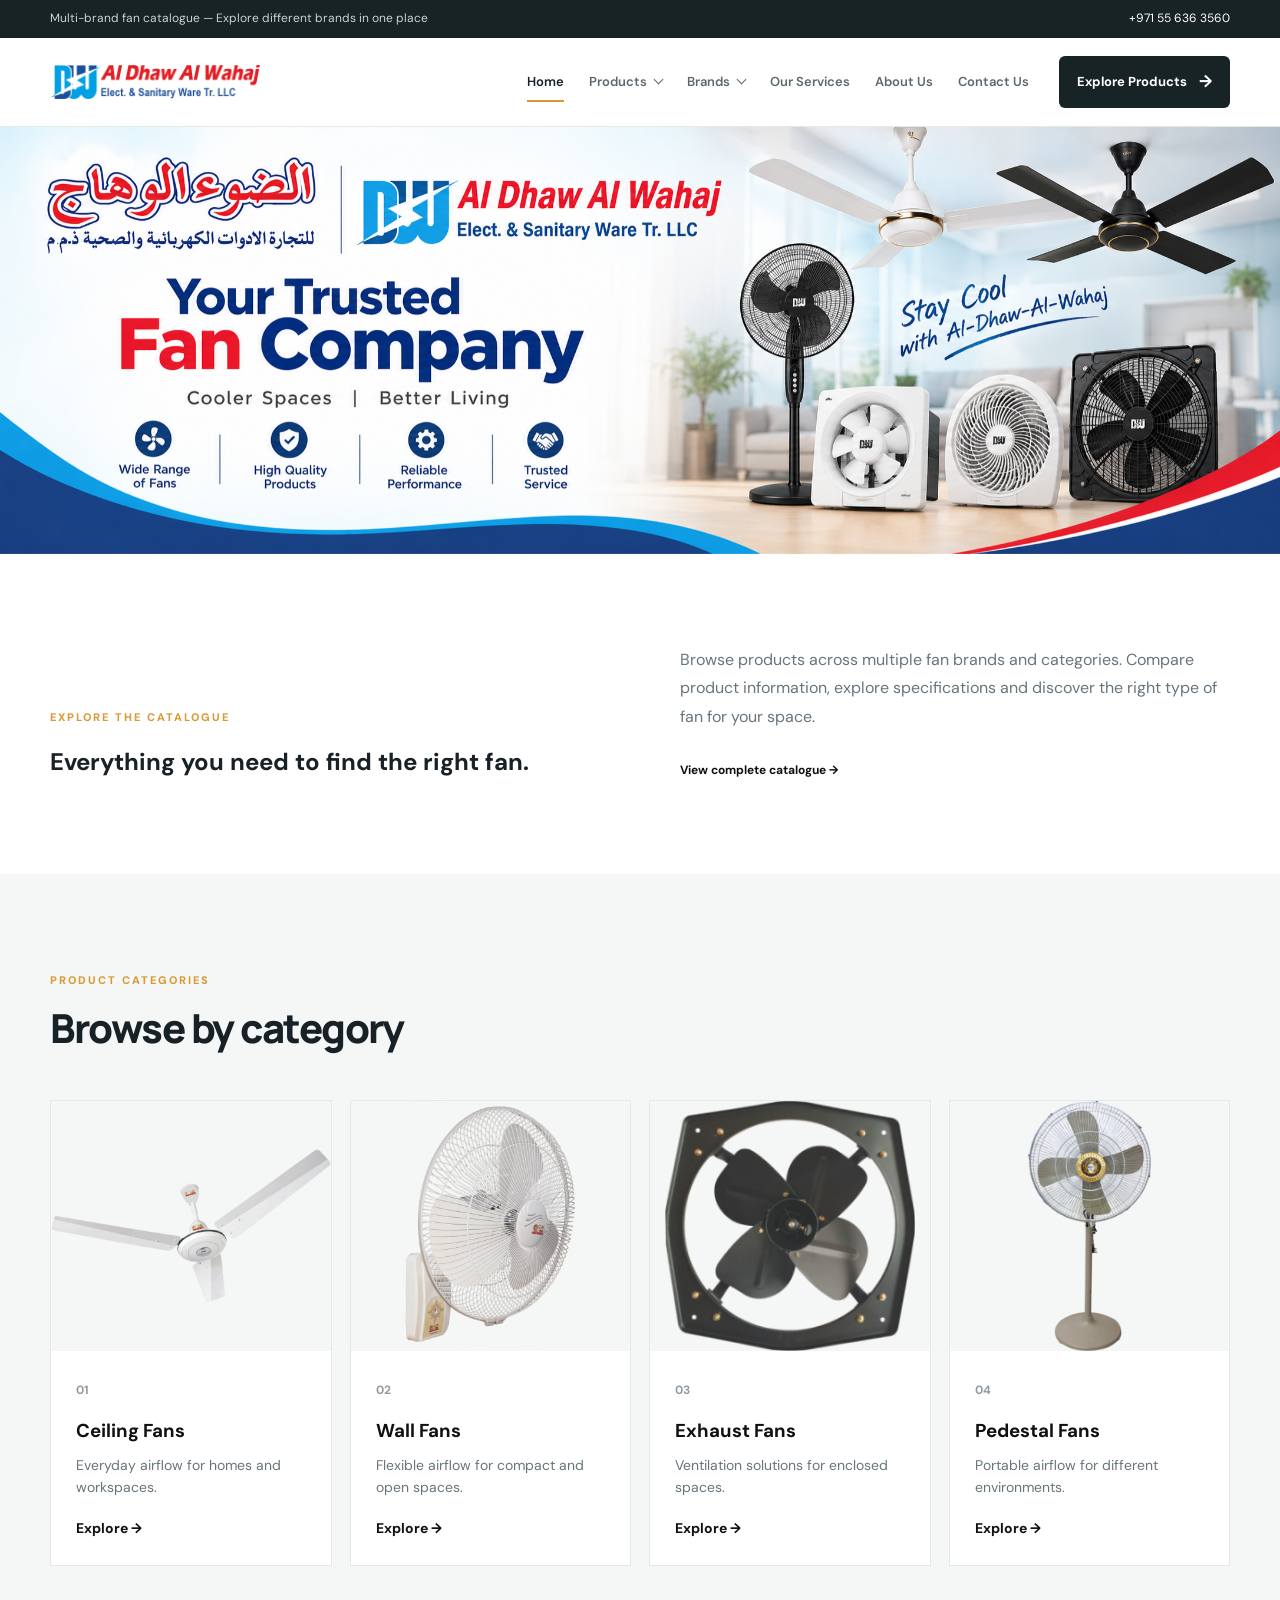
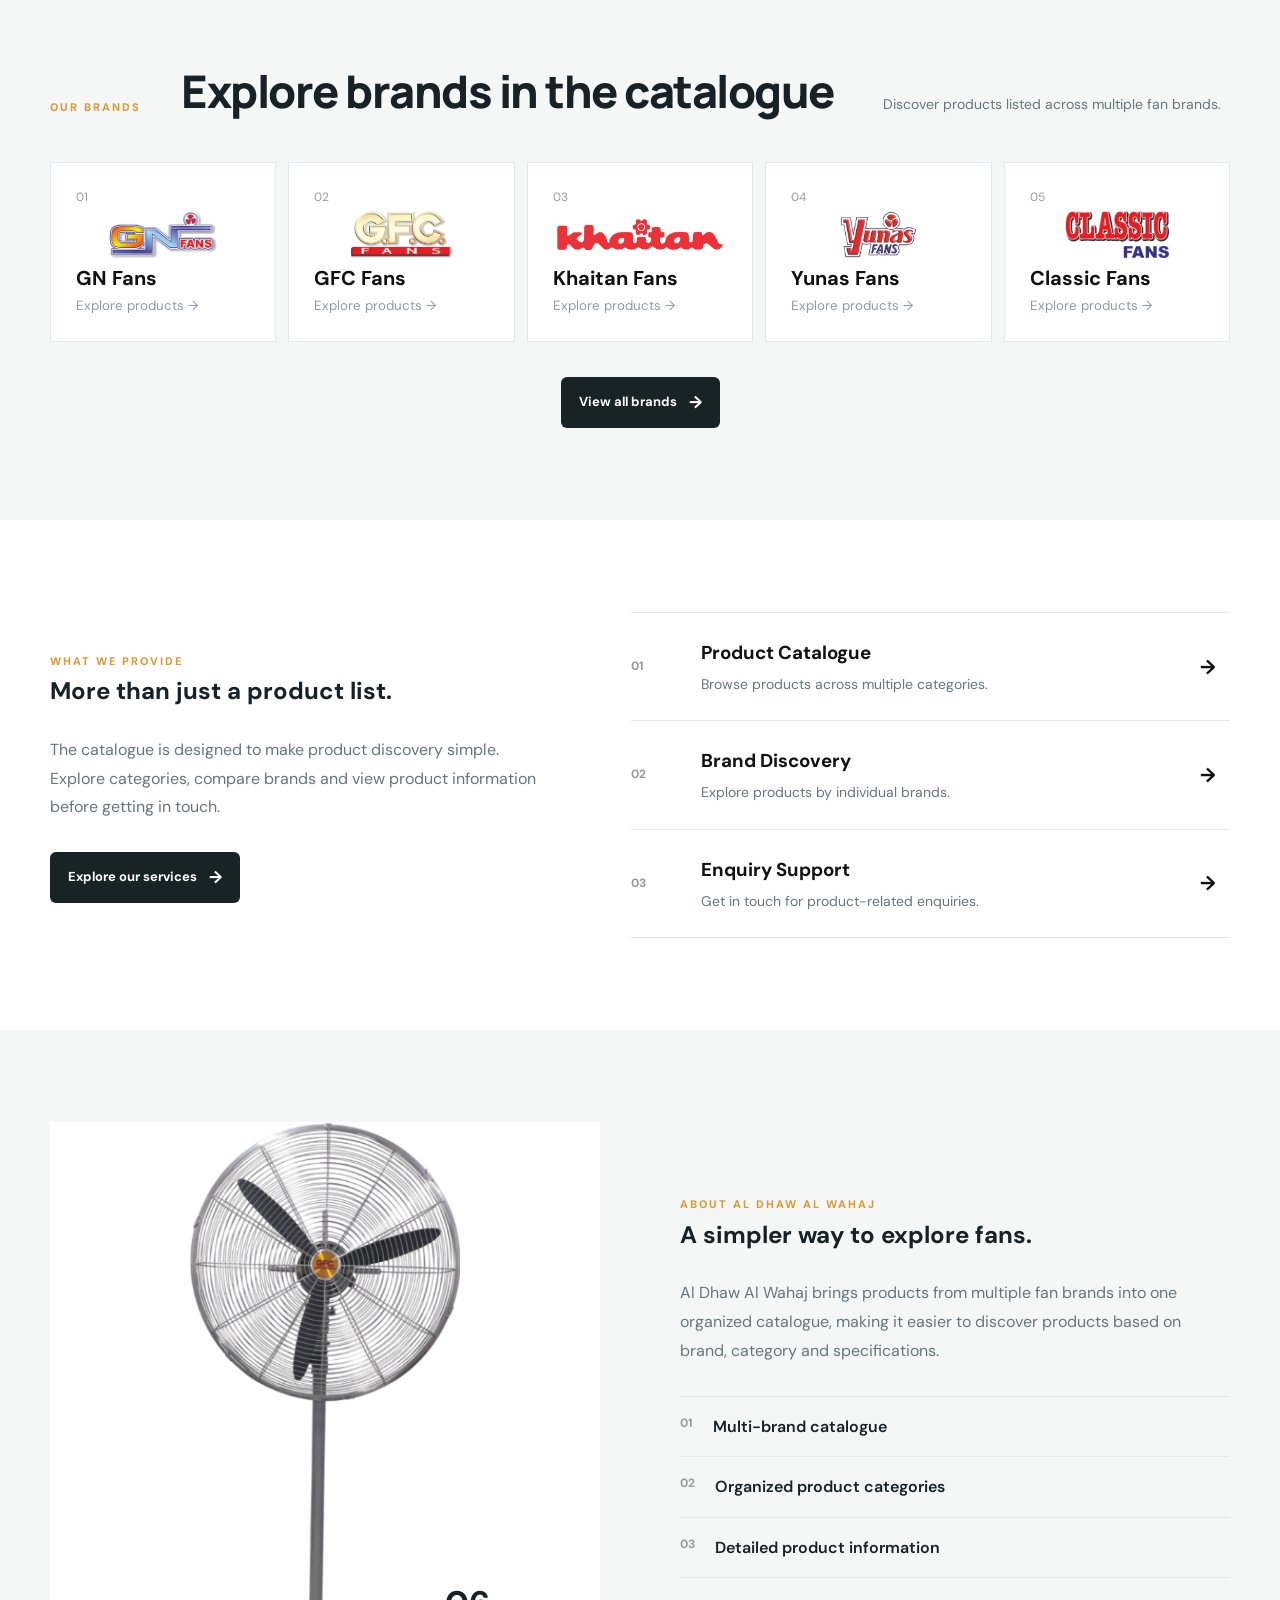
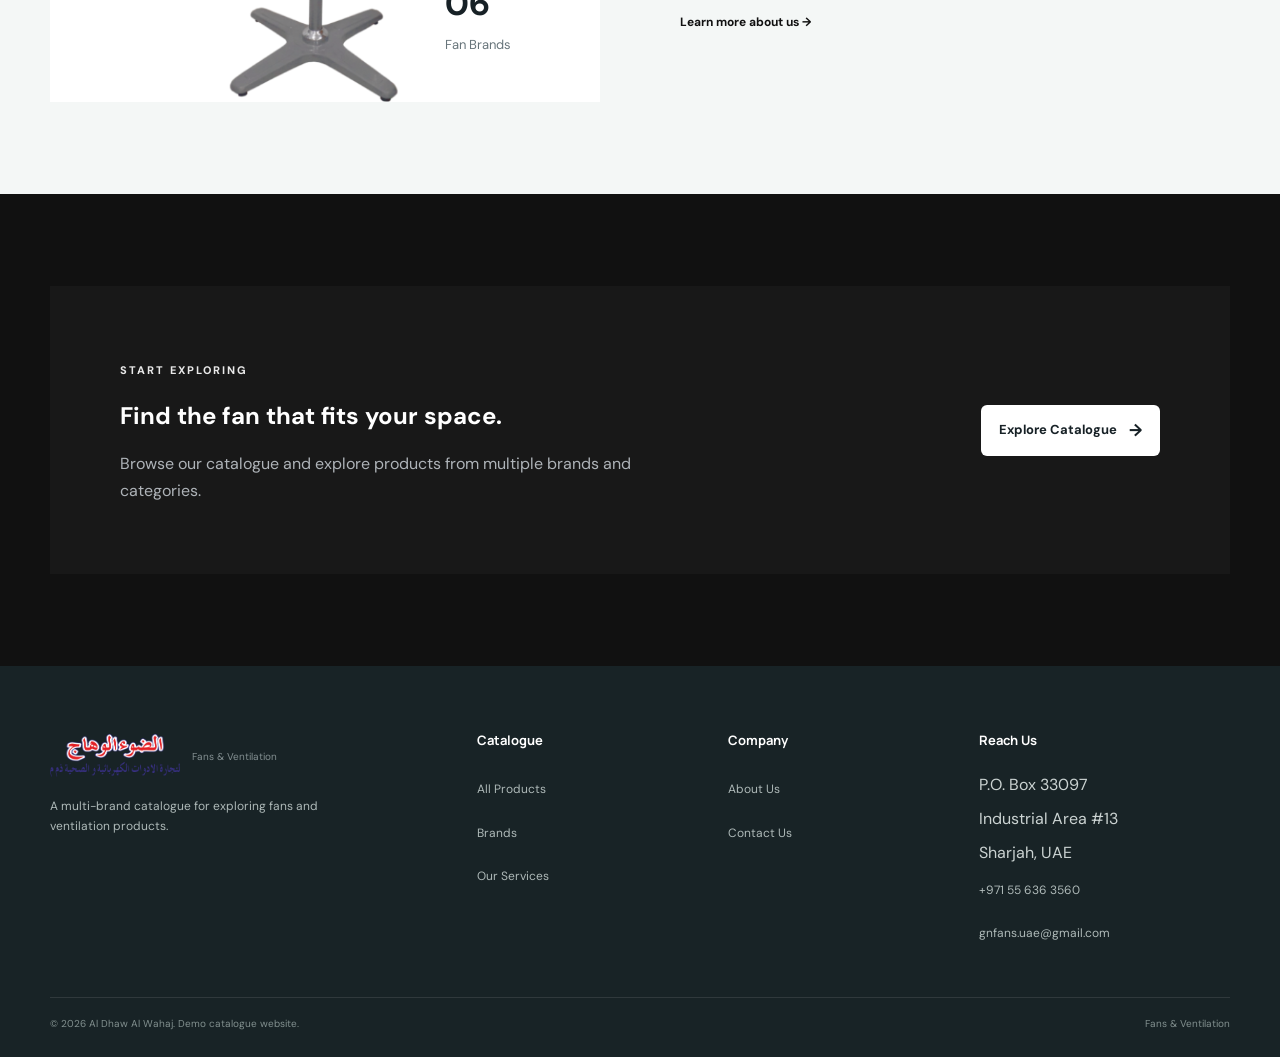
==== commit b033518d: "some other changes" ====
--- a/index.html
+++ b/index.html
@@ -8,7 +8,7 @@
 
   <meta
     name="description"
-    content="Explore fan and ventilation products from GN Fans, GFC Fans, Classic Fans, Yunas Fans, Belvin Fans and Khaitan Fans."
+    content="Explore fan and ventilation products from GN Fans, GFC Fans, Classic Fans, Yunas Fans and Khaitan Fans."
   >
 
   <link rel="preconnect" href="https://fonts.googleapis.com">
@@ -251,8 +251,8 @@
           >
             <div class="home-category-image">
               <img
-                src="./assets/Fans/GFC/Exhaust/GFC Exhaust Metal.png"
-                alt="GFC metal exhaust fan"
+                src="./assets/Fans/GFC/Exhaust/GFC Exhaust Industrial.png"
+                alt="GFC industrial exhaust fan"
               >
             </div>
 
@@ -355,21 +355,10 @@
 
 
           <a
-            href="pages/products.html?brand=Belvin%20Fans"
-            class="home-brand-card"
-          >
-            <span>05</span>
-            <img src="assets/Logos/Logo Belvin.png" alt="Belvin Fans logo">
-            <strong>Belvin Fans</strong>
-            <small>Explore products →</small>
-          </a>
-
-
-          <a
             href="pages/products.html?brand=Classic%20Fans"
             class="home-brand-card"
           >
-            <span>06</span>
+            <span>05</span>
             <img src="assets/Logos/Logo Classic.png" alt="Classic Fans logo">
             <strong>Classic Fans</strong>
             <small>Explore products →</small>
--- a/css/style.css
+++ b/css/style.css
@@ -952,6 +952,25 @@
   max-width: 560px;
   margin-bottom: 20px;
 }
+.about-company-profile { background: var(--soft); }
+.company-profile-heading { text-align: center; margin-bottom: 35px; }
+.company-profile-heading h2 {
+  font: 800 40px Manrope, sans-serif;
+  letter-spacing: -1.5px;
+  margin-top: 8px;
+}
+.company-profile-copy { max-width: 900px; margin: 0 auto; }
+.company-profile-copy p {
+  color: var(--muted);
+  font-size: 14px;
+  line-height: 1.9;
+  margin-bottom: 20px;
+}
+.company-profile-copy .company-profile-motto {
+  color: var(--ink);
+  font-weight: 700;
+  margin-bottom: 0;
+}
 .about-story { background: var(--soft); padding: 90px 0; }
 .about-story-grid {
   display: grid;
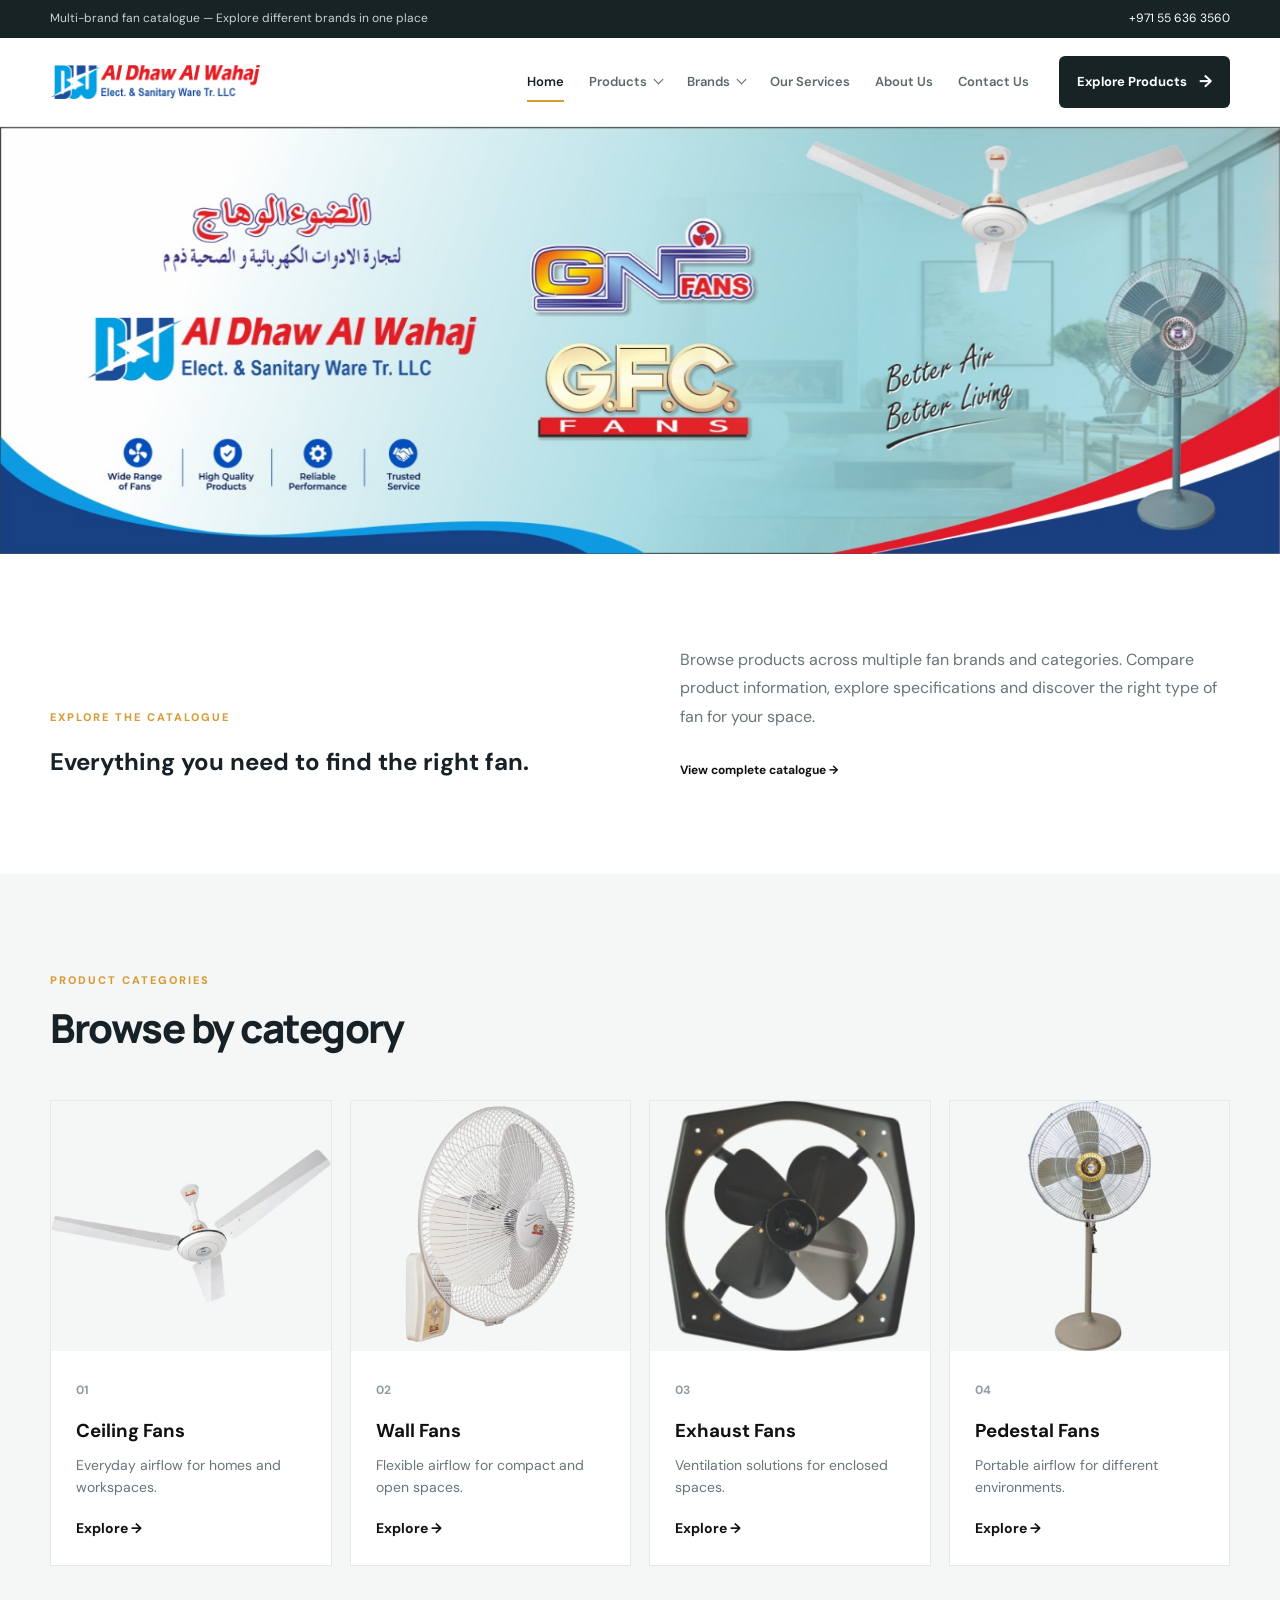
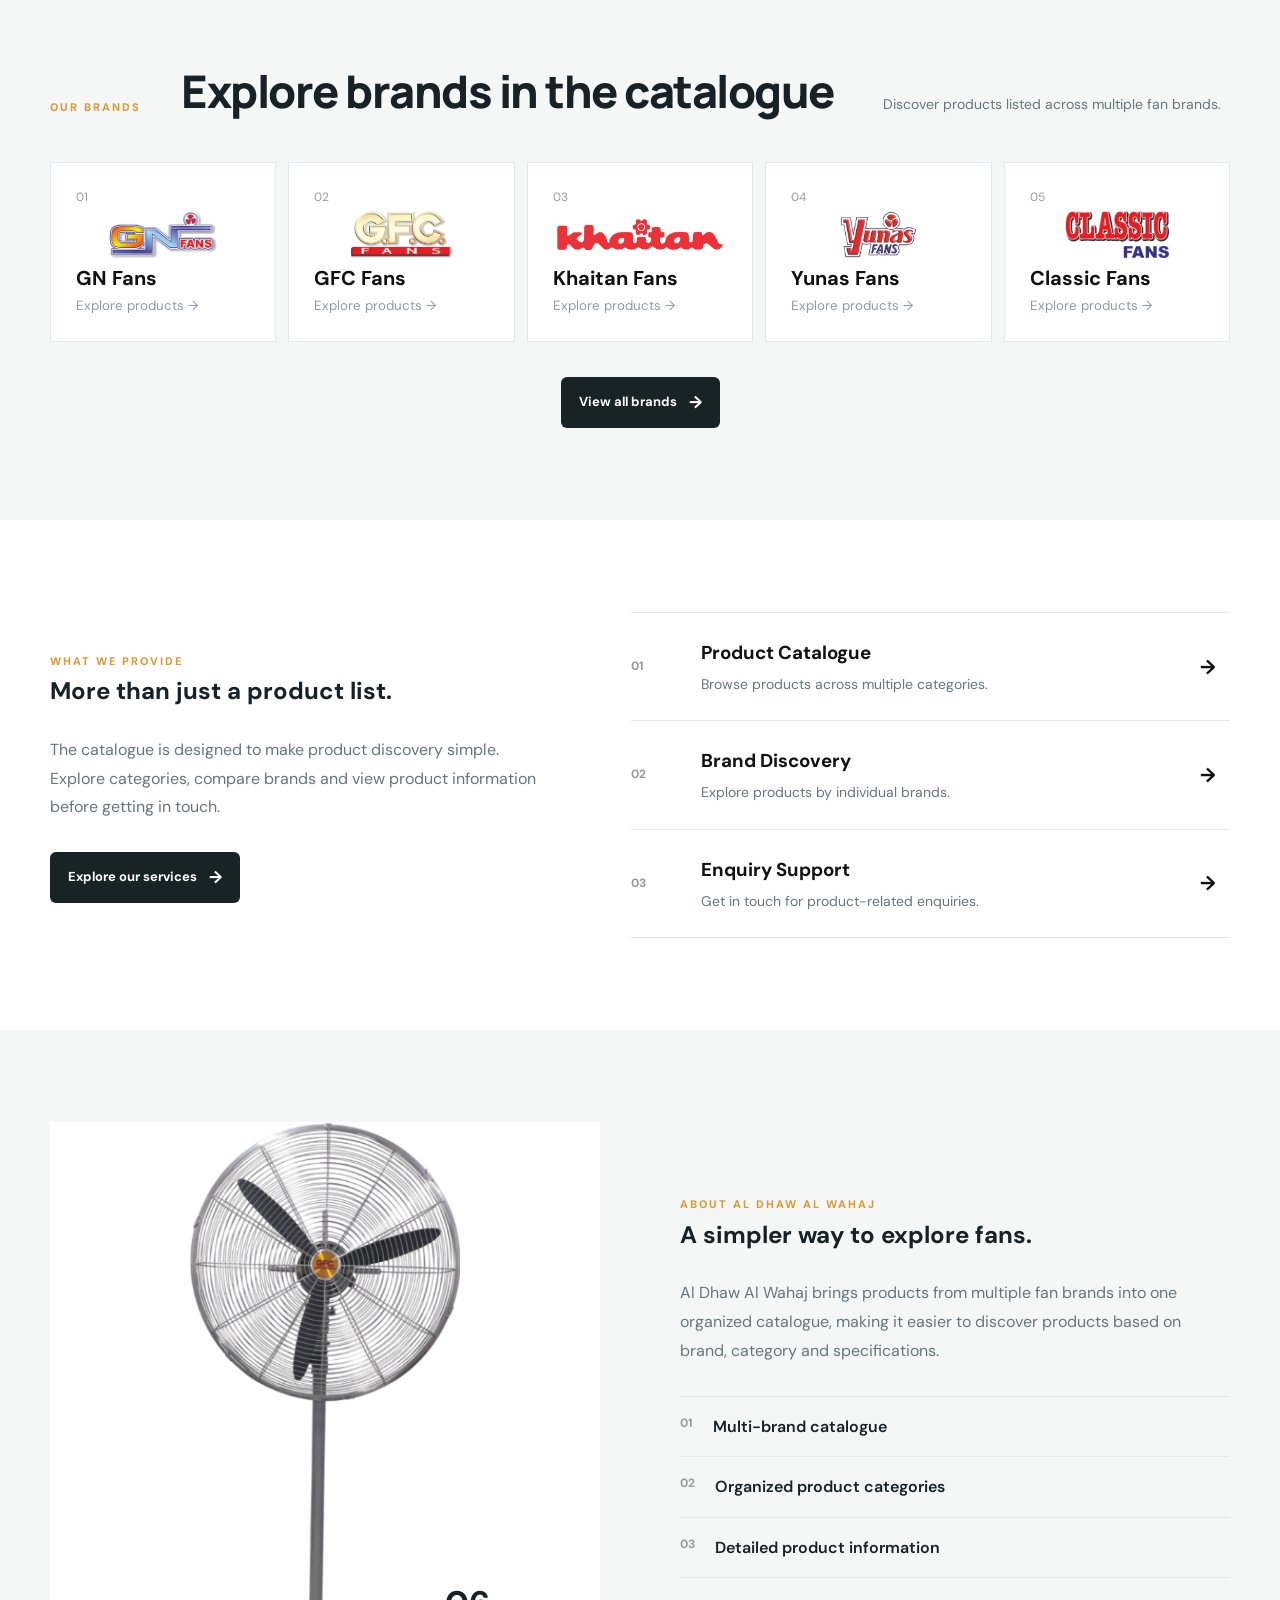
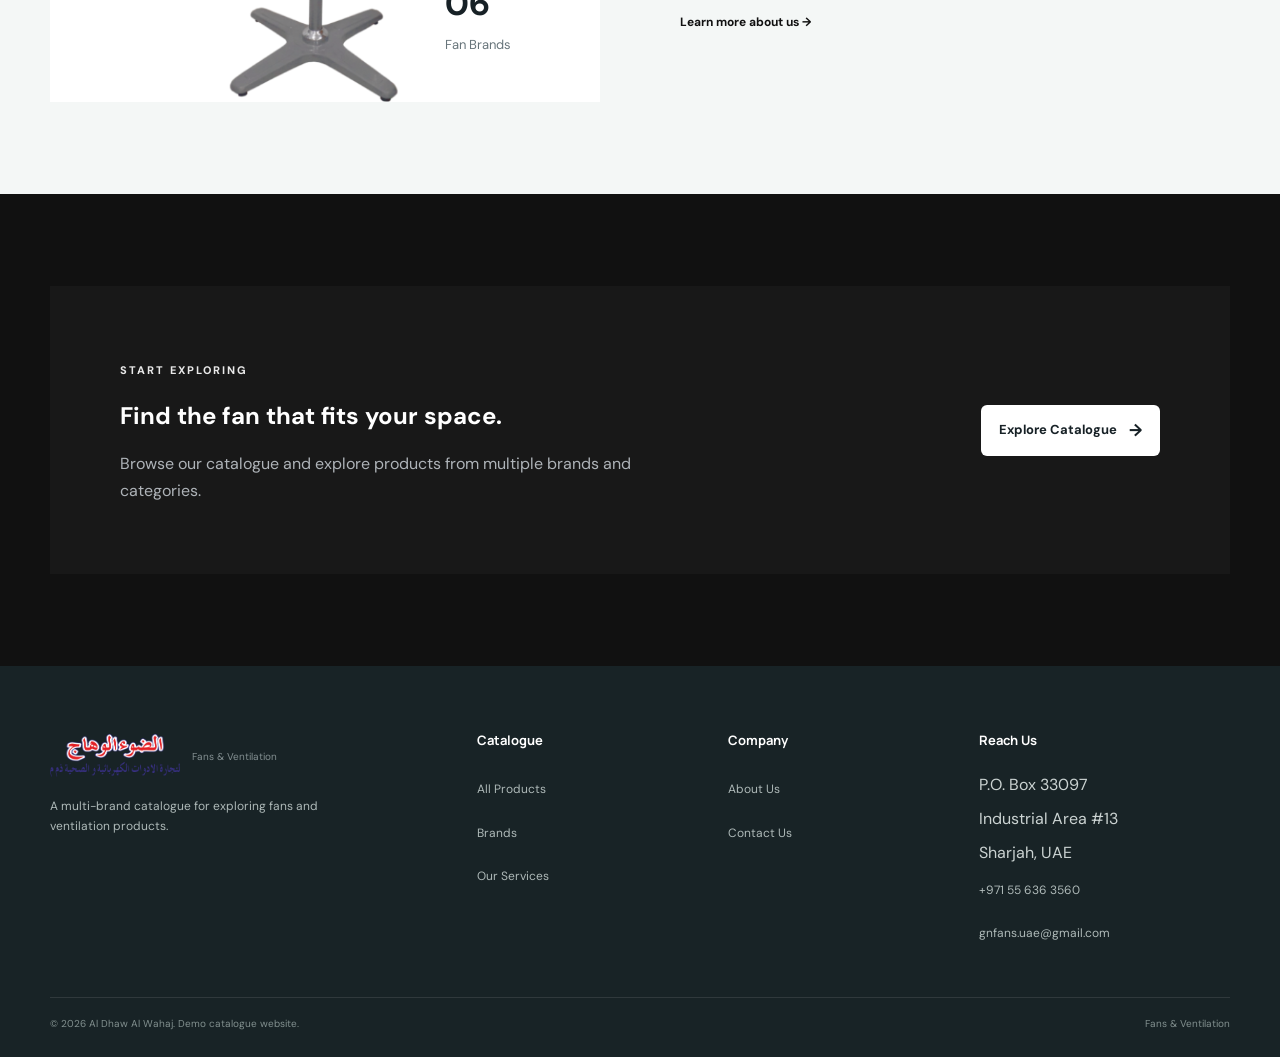
==== commit fe342d5a: "WOahhhhh" ====
--- a/index.html
+++ b/index.html
@@ -90,25 +90,28 @@
 
       <div class="home-hero-slides">
 
-        <!-- Slide 1: desktop banner + mobile banner -->
+        <!-- Slide 1 -->
         <div class="home-hero-slide active">
           <picture>
-            <source media="(max-width: 600px)" srcset="assets/mobile-banner-1.png">
+            <source media="(max-width: 600px)" srcset="assets/mobilebanner1.png">
             <img src="assets/banner 1.png" alt="Al Dhaw Al Wahaj fan product range">
           </picture>
         </div>
 
-        <!-- Slide 2: desktop banner + mobile banner -->
+        <!-- Slide 2 -->
         <div class="home-hero-slide">
           <picture>
-            <source media="(max-width: 600px)" srcset="assets/mobile-banner-2.png">
+            <source media="(max-width: 600px)" srcset="assets/mobilebanner2.png">
             <img src="assets/banner 2.png" alt="Al Dhaw Al Wahaj fans for home comfort">
           </picture>
         </div>
 
-        <!-- Slide 3: desktop only (no mobile version yet) -->
-        <div class="home-hero-slide desktop-only">
-          <img src="assets/banner 3.png" alt="Al Dhaw Al Wahaj premium fan collection">
+        <!-- Slide 3 -->
+        <div class="home-hero-slide">
+          <picture>
+            <source media="(max-width: 600px)" srcset="assets/mobilebanner3.png">
+            <img src="assets/banner 3.png" alt="Al Dhaw Al Wahaj premium fan collection">
+          </picture>
         </div>
 
       </div>
--- a/css/responsive.css
+++ b/css/responsive.css
@@ -498,11 +498,6 @@
     overflow: hidden;
     position: relative;
     background: #fff;
-  }
-
-  /* Hide the third slide (desktop-only) on mobile */
-  .desktop-only { 
-    display: none !important; 
   }
 
   /* Mobile slides fade instead of sliding so the container 
